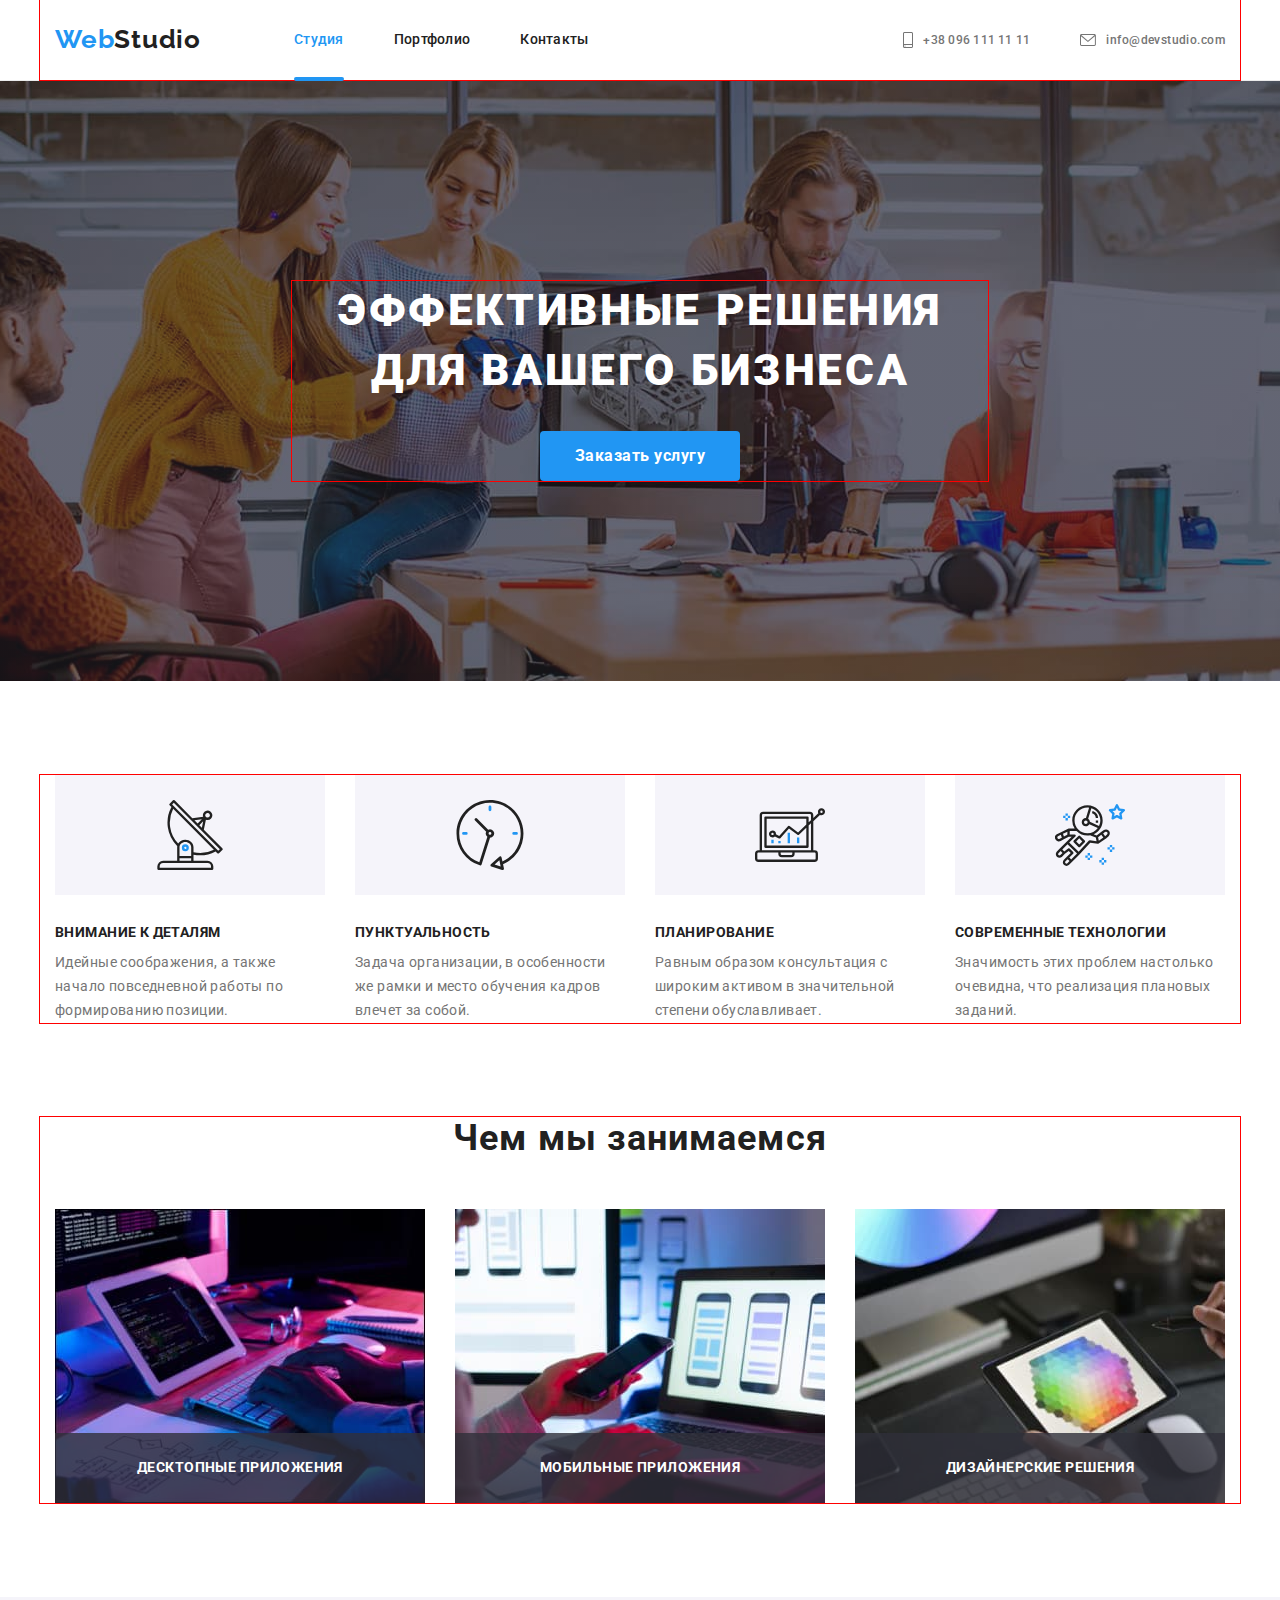
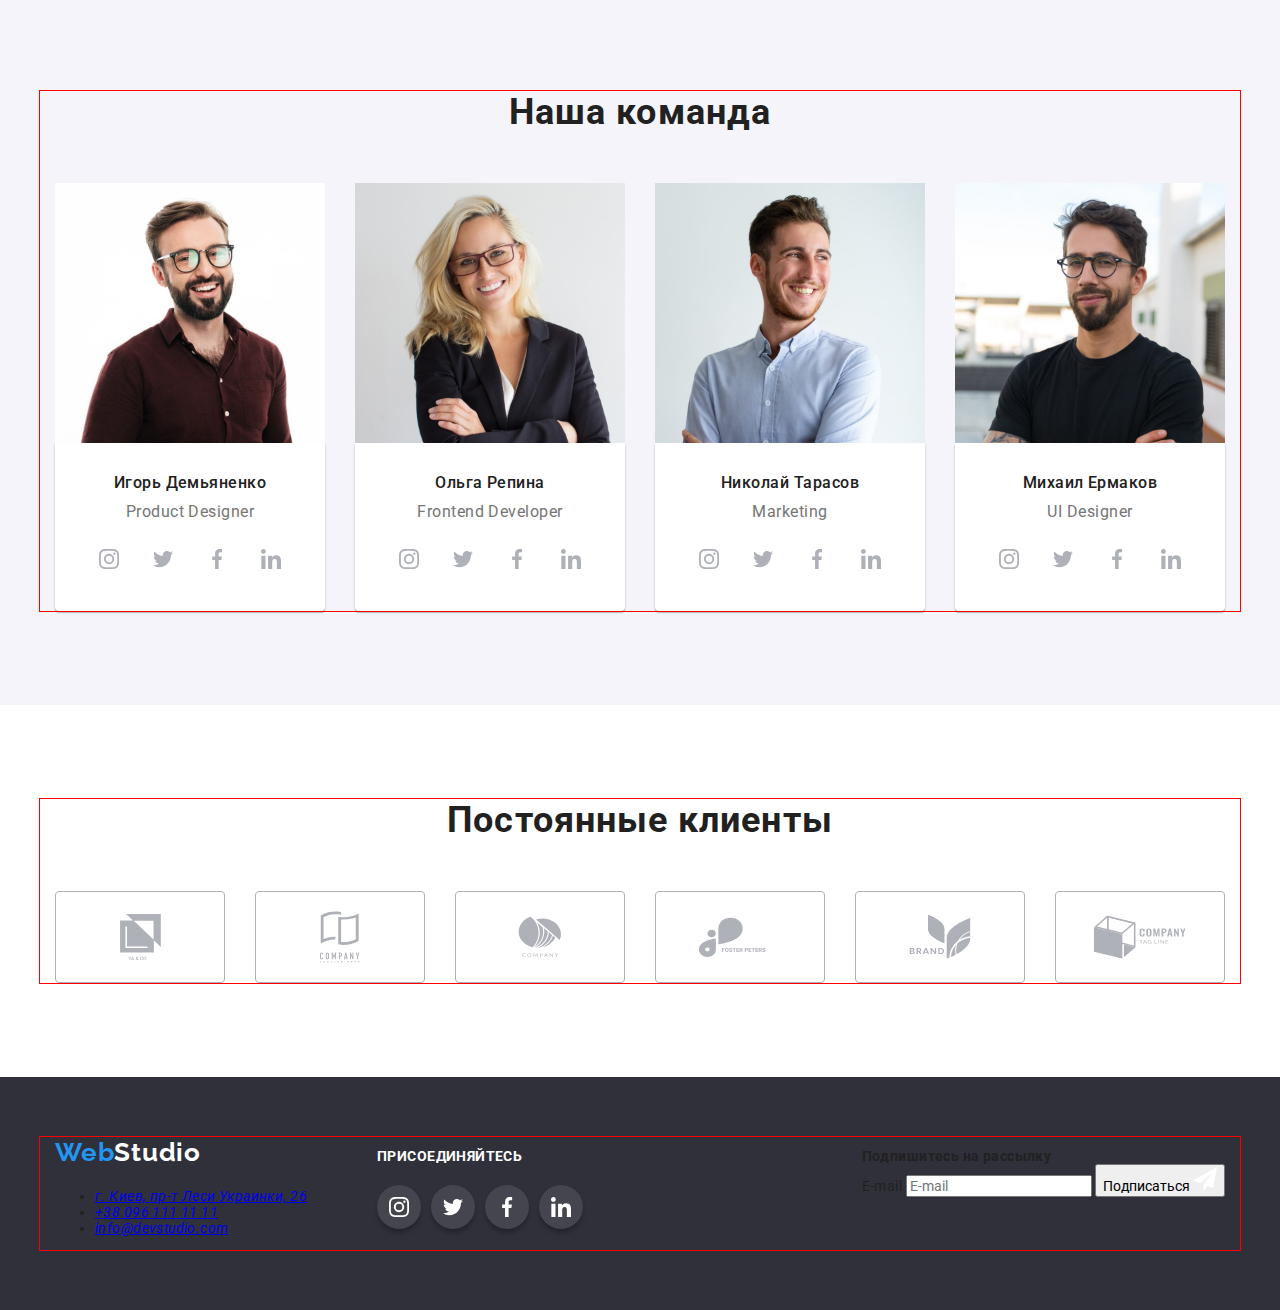
==== index.html @ de9d22cd "first page" ====
<!DOCTYPE html>
<html lang="ru">
	<head>
		<meta charset="UTF-8" />
		<meta http-equiv="X-UA-Compatible" content="IE=edge" />
		<meta name="viewport" content="width=device-width, initial-scale=1.0" />
		<title>Home Work №7</title>
		<link
			href="https://fonts.googleapis.com/css2?family=Raleway:wght@700&family=Roboto:wght@400;500;700;900&display=swap"
			rel="stylesheet"
		/>
		<link
			rel="stylesheet"
			href="https://cdnjs.cloudflare.com/ajax/libs/modern-normalize/1.0.0/modern-normalize.min.css"
		/>
		<link rel="stylesheet" href="./css/main.min.css" />
	</head>
	<body>
		<!-- Навигация, логотип -->
		<header class="header__border">
			<div class="header--flex conteiner">
				<a href="index.html" lang="en" class="logo logo--position-top">
					<span class="logo--blue">Web</span>Studio</a>
					
					<button type "button" class="mobile__button" data-menu-button aria-expanded="false" >
						<svg  width="24" height="16" aria-label="Переключатель меню">
							<use class="menu__icon--menu" href="./images/icons.svg#icon-menu24px"></use>
							<use class="menu__icon--vector" href="./images/icons.svg#Vector"></use>
						</svg>
					</button>
					<div class="menu__content" data-menu>
						
						<nav class="navigation">
							<ul class="navigation__list">
								<li class="navigation__item">
									<a href="index.html" class="navigation__link navigation__link--current">Студия</a>
								</li>
								<li class="navigation__item"><a href="portfolio.html" class="navigation__link">Портфолио</a></li>
								<li class="navigation__item"><a href="#" class="navigation__link">Контакты</a></li>
							</ul>
						</nav>
						<ul class="contacts__list">
							<li class="contacts__item">
								<a href="tel:+380961111111" class="contacts__link contacts__link--mobile">
									<svg class="contacts-icon" width="10" height="16">
										<use href="./images/icons.svg#icon-smartphone"></use>
									</svg>
									+38 096 111 11 11
								</a>
							</li>
							<li class="contacts__item">
								<a href="mailto:info@devstudio.com" class="contacts__link contacts__link--mail">
									<svg class="contacts-icon" width="16" height="12">
										<use href="./images/icons.svg#icon-envelope"></use>
									</svg>
									info@devstudio.com
								</a>
							</li>
						</ul>
						<ul class="social-mobile__list">
							<li class="social-mobile__item">
								<a
								class="social-mobile__link"
								href="https://www.instagram.com/"
								target="_blank"
								rel="noreferrer noopener">
								Instagram
							</a>
							</li>
							<li class="social-mobile__item">
								<a
								class="social-mobile__link"
								href="https://www.instagram.com/"
								target="_blank"
								rel="noreferrer noopener">
								Twitter
							</a>
							</li>
							<li class="social-mobile__item">
								<a
								class="social-mobile__link"
								href="https://www.instagram.com/"
								target="_blank"
								rel="noreferrer noopener">
								Facebook
							</a>
							</li>
							<li class="social-mobile__item">
								<a
								class="social-mobile__link"
								href="https://www.instagram.com/"
								target="_blank"
								rel="noreferrer noopener">
								LinkedIn
							</a>
							</li>
						</ul>
					</div>

			</div>
		</header>
		<!-- Главная страница-->
		<main>
			<!--Секция герой-->
			<section class="hero__section">
				<div class="hero__conteiner conteiner">
					<h1 class="hero__title">Эффективные решения для вашего бизнеса</h1>
					<button class="hero__button" data-modal-open type="button">Заказать услугу</button>
				</div>
			</section>
			<!--Наши преимущества-->
			<section class="benefits__section">
				<div class="conteiner">
					<h2 class="benefits-title">Наши преимущества</h2>
					<ul class="benefits__list">
						<li class="benefits__item">
							<div class="benefits__decoration-bloc">
								<svg width="70" height="70">
									<use href="./images/icons.svg#icon-antenna"></use>
								</svg>
							</div>
							<h3 class="benefits__title">Внимание к деталям</h3>
							<p class="benefits__description">
								Идейные соображения, а также начало повседневной работы по формированию позиции.
							</p>
						</li>
						<li class="benefits__item">
							<div class="benefits__decoration-bloc">
								<svg width="70" height="70">
									<use href="./images/icons.svg#clock"></use>
								</svg>
							</div>
							<h3 class="benefits__title">Пунктуальность</h3>
							<p class="benefits__description">
								Задача организации, в особенности же рамки и место обучения кадров влечет за собой.
							</p>
						</li>
						<li class="benefits__item">
							<div class="benefits__decoration-bloc">
								<svg width="70" height="70">
									<use href="./images/icons.svg#diagram"></use>
								</svg>
							</div>
							<h3 class="benefits__title">Планирование</h3>
							<p class="benefits__description">
								Равным образом консультация с широким активом в значительной степени обуславливает.
							</p>
						</li>
						<li class="benefits__item">
							<div class="benefits__decoration-bloc">
								<svg width="70" height="70">
									<use href="./images/icons.svg#icon-astronaut"></use>
								</svg>
							</div>
							<h3 class="benefits__title">Современные технологии</h3>
							<p class="benefits__description">
								Значимость этих проблем настолько очевидна, что реализация плановых заданий.
							</p>
						</li>
					</ul>
				</div>
			</section>
			<!-- Что мы делаем-->
			<section class="services__section">
				<div class="conteiner">
					<h2 class="services__title">Чем мы занимаемся</h2>
					<ul class="services__list">
						<li class="services__item">
							<div class="services__overlay">
								<img src="./images/img.jpg" alt="програмист работает на компьютере" width="370" height="294" />
								<p class="services__photo-description">Десктопные приложения</p>
							</div>
						</li>
						<li class="services__item">
							<div class="services__overlay">
								<img
									src="./images/box_2.jpg"
									alt="програмист работает на мобильном телефоне"
									width="370"
									height="294"
								/>
								<p class="services__photo-description">Мобильные приложения</p>
							</div>
						</li>
						<li class="services__item">
							<div class="services__overlay">
								<img src="./images/box_3.jpg" alt="програмист работает на планшете" width="370" height="294" />
								<p class="services__photo-description">Дизайнерские решения</p>
							</div>
						</li>
					</ul>
				</div>
			</section>
			<!-- Наша команда -->
			<section class="team__section">
				<div class="conteiner">
					<h2 class="team__title">Наша команда</h2>
					<ul class="team__list">
						<li class="team__item">
							<img class="team__image" src="./images/manager.jpg" alt="дизайнер" width="270" height="260" />
							<div class="team__border">
								<h3 class="team__name">Игорь Демьяненко</h3>
								<p lang="en" class="team__proffesion">Product Designer</p>
								<ul class="socialicons__list socialicons__list--direction">
									<li class="socialicons__item">
										<a
											class="socialicons__link socialicons__link--grey"
											href="https://www.instagram.com/"
											target="_blank"
											rel="noreferrer noopener"
										>
											<svg class="socialicons__image socialicons__image--white" width="20" height="20">
												<use href="./images/icons.svg#icon-instagram"></use>
											</svg>
										</a>
									</li>
									<li class="socialicons__item">
										<a
											class="socialicons__link socialicons__link--grey"
											href="https://twitter.com/"
											target="_blank"
											rel="noreferrer noopener"
										>
											<svg class="socialicons__image socialicons__image--white" width="20" height="20">
												<use href="./images/icons.svg#icon-twitter"></use>
											</svg>
										</a>
									</li>
									<li class="socialicons__item">
										<a
											class="socialicons__link socialicons__link--grey"
											href="https://www.facebook.com/"
											target="_blank"
											rel="noreferrer noopener"
										>
											<svg class="socialicons__image socialicons__image--white" width="20" height="20">
												<use href="./images/icons.svg#icon-facebook"></use>
											</svg>
										</a>
									</li>
									<li class="socialicons__item">
										<a
											class="socialicons__link socialicons__link--grey"
											href="https://ru.linkedin.com/"
											target="_blank"
											rel="noreferrer noopener"
										>
											<svg class="socialicons__image socialicons__image--white" width="20" height="20">
												<use href="./images/icons.svg#icon-linkedin"></use>
											</svg>
										</a>
									</li>
								</ul>
							</div>
						</li>
						<li class="team__item">
							<img class="team__image" src="./images/developer.jpg" alt="фронтенд разработчик" width="270" height="260" />
							<div class="team__border">
								<h3 class="team__name">Ольга Репина</h3>
								<p lang="en" class="team__proffesion">Frontend Developer</p>
								<ul class="socialicons__list socialicons__list--direction">
									<li class="socialicons__item">
										<a
											class="socialicons__link socialicons__link--grey"
											href="https://www.instagram.com/"
											target="_blank"
											rel="noreferrer noopener"
										>
											<svg class="socialicons__image socialicons__image--white" width="20" height="20">
												<use href="./images/icons.svg#icon-instagram"></use>
											</svg>
										</a>
									</li>
									<li class="socialicons__item">
										<a
											class="socialicons__link socialicons__link--grey"
											href="https://twitter.com/"
											target="_blank"
											rel="noreferrer noopener"
										>
											<svg class="socialicons__image socialicons__image--white" width="20" height="20">
												<use href="./images/icons.svg#icon-twitter"></use>
											</svg>
										</a>
									</li>
									<li class="socialicons__item">
										<a
											class="socialicons__link socialicons__link--grey"
											href="https://www.facebook.com/"
											target="_blank"
											rel="noreferrer noopener"
										>
											<svg class="socialicons__image socialicons__image--white" width="20" height="20">
												<use href="./images/icons.svg#icon-facebook"></use>
											</svg>
										</a>
									</li>
									<li class="socialicons__item">
										<a
											class="socialicons__link socialicons__link--grey"
											href="https://ru.linkedin.com/"
											target="_blank"
											rel="noreferrer noopener"
										>
											<svg class="socialicons__image socialicons__image--white" width="20" height="20">
												<use href="./images/icons.svg#icon-linkedin"></use>
											</svg>
										</a>
									</li>
								</ul>
							</div>
						</li>
						<li class="team__item">
							<img class="team__image" src="./images/marketing.jpg" alt="маркетолог" width="270" height="260" />
							<div class="team__border">
								<h3 class="team__name">Николай Тарасов</h3>
								<p lang="en" class="team__proffesion">Marketing</p>
								<ul class="socialicons__list socialicons__list--direction">
									<li class="socialicons__item">
										<a
											class="socialicons__link socialicons__link--grey"
											href="https://www.instagram.com/"
											target="_blank"
											rel="noreferrer noopener"
										>
											<svg class="socialicons__image socialicons__image--white" width="20" height="20">
												<use href="./images/icons.svg#icon-instagram"></use>
											</svg>
										</a>
									</li>
									<li class="socialicons__item">
										<a
											class="socialicons__link socialicons__link--grey"
											href="https://twitter.com/"
											target="_blank"
											rel="noreferrer noopener"
										>
											<svg class="socialicons__image socialicons__image--white" width="20" height="20">
												<use href="./images/icons.svg#icon-twitter"></use>
											</svg>
										</a>
									</li>
									<li class="socialicons__item">
										<a
											class="socialicons__link socialicons__link--grey"
											href="https://www.facebook.com/"
											target="_blank"
											rel="noreferrer noopener"
										>
											<svg class="socialicons__image socialicons__image--white" width="20" height="20">
												<use href="./images/icons.svg#icon-facebook"></use>
											</svg>
										</a>
									</li>
									<li class="socialicons__item">
										<a
											class="socialicons__link socialicons__link--grey"
											href="https://ru.linkedin.com/"
											target="_blank"
											rel="noreferrer noopener"
										>
											<svg class="socialicons__image socialicons__image--white" width="20" height="20">
												<use href="./images/icons.svg#icon-linkedin"></use>
											</svg>
										</a>
									</li>
								</ul>
							</div>
						</li>
						<li class="team__item">
							<img class="team__image" src="./images/designer.jpg" alt="дизайнер" width="270" height="260" />
							<div class="team__border">
								<h3 class="team__name">Михаил Ермаков</h3>
								<p lang="en" class="team__proffesion">UI Designer</p>
								<ul class="socialicons__list socialicons__list--direction">
									<li class="socialicons__item">
										<a
											class="socialicons__link socialicons__link--grey"
											href="https://www.instagram.com/"
											target="_blank"
											rel="noreferrer noopener"
										>
											<svg class="socialicons__image socialicons__image--white" width="20" height="20">
												<use href="./images/icons.svg#icon-instagram"></use>
											</svg>
										</a>
									</li>
									<li class="socialicons__item">
										<a
											class="socialicons__link socialicons__link--grey"
											href="https://twitter.com/"
											target="_blank"
											rel="noreferrer noopener"
										>
											<svg class="socialicons__image socialicons__image--white" width="20" height="20">
												<use href="./images/icons.svg#icon-twitter"></use>
											</svg>
										</a>
									</li>
									<li class="socialicons__item">
										<a
											class="socialicons__link socialicons__link--grey"
											href="https://www.facebook.com/"
											target="_blank"
											rel="noreferrer noopener"
										>
											<svg class="socialicons__image socialicons__image--white" width="20" height="20">
												<use href="./images/icons.svg#icon-facebook"></use>
											</svg>
										</a>
									</li>
									<li class="socialicons__item">
										<a
											class="socialicons__link socialicons__link--grey"
											href="https://ru.linkedin.com/"
											target="_blank"
											rel="noreferrer noopener"
										>
											<svg class="socialicons__image socialicons__image--white" width="20" height="20">
												<use href="./images/icons.svg#icon-linkedin"></use>
											</svg>
										</a>
									</li>
								</ul>
							</div>
						</li>
					</ul>
				</div>
			</section>
			<!-- Наши клиенты -->
			<section class="clients__section">
				<div class="conteiner">
					<h2 class="clients__title">Постоянные клиенты</h2>
					<ul class="clients__list">
						<li class="clients__item">
							<a class="clients__link" href="https://vega.ua/" target="_blank" rel="noreferrer noopener">
								<svg class="clients__image" width="41" height="46.7">
									<use href="./images/icons.svg#icon-tagline"></use>
								</svg>
							</a>
						</li>
						<li class="clients__item">
							<a class="clients__link" href="https://vega.ua/" target="_blank" rel="noreferrer noopener">
								<svg class="clients__image" width="40" height="52">
									<use href="./images/icons.svg#icon-yaco"></use>
								</svg>
							</a>
						</li>
						<li class="clients__item">
							<a class="clients__link" href="https://vega.ua/" target="_blank" rel="noreferrer noopener">
								<svg class="clients__image" width="43.46" height="41.18">
									<use href="./images/icons.svg#icon-company"></use>
								</svg>
							</a>
						</li>
						<li class="clients__item">
							<a class="clients__link" href="https://vega.ua/" target="_blank" rel="noreferrer noopener">
								<svg class="clients__image" width="84.44" height="40.62">
									<use href="./images/icons.svg#icon-foster"></use>
								</svg>
							</a>
						</li>
						<li class="clients__item">
							<a class="clients__link" href="https://vega.ua/" target="_blank" rel="noreferrer noopener">
								<svg class="clients__image" width="62.54" height="45.43">
									<use href="./images/icons.svg#icon-brand"></use>
								</svg>
							</a>
						</li>
						<li class="clients__item">
							<a class="clients__link" href="https://vega.ua/" target="_blank" rel="noreferrer noopener">
								<svg class="clients__image" width="93.79" height="43.93">
									<use href="./images/icons.svg#icon-companyteg"></use>
								</svg>
							</a>
						</li>
					</ul>
				</div>
			</section>
		</main>
		<!-- Адрес, контакты -->
		<footer class="footer">
			<div class="footer--flex conteiner">
				<div class="footer__firstblock">
					<a href="index.html" lang="en" class="logo logo--position-bottom">
						<span class="logo--blue">Web</span>Studio</a>
					<address>
						<ul class="address__list">
							<li class="address__item">
								<a
									href="https://www.google.com.ua/maps/place/%D0%B1%D1%83%D0%BB.+%D0%9B%D0%B5%D1%81%D0%B8+%D0%A3%D0%BA%D1%80%D0%B0%D0%B8%D0%BD%D0%BA%D0%B8,+26,+%D0%9A%D0%B8%D0%B5%D0%B2,+02000/@50.4265807,30.5361971,17z/data=!3m1!4b1!4m5!3m4!1s0x40d4cf0e033ecbe9:0x57a4dffefec77da0!8m2!3d50.4265807!4d30.5383858?hl=ru"
									target="_blank"
									rel="noreferrer noopener"
									class="address__link"
								>
									г. Киев, пр-т Леси Украинки, 26
								</a>
							</li>
							<li class="address__item">
								<a href="tel:+380961111111" class="address__link address__link--grey">+38 096 111 11 11</a>
							</li>
							<li class="address__item">
								<a href="mailto:info@devstudio.com" class="address__link address__link--grey">info@devstudio.com</a>
							</li>
						</ul>
					</address>
				</div>
				<div class="footer__social-block">
					<b class="footer__social-bl-title">присоединяйтесь</b>
					<ul class="socialicons__list">
						<li class="socialicons__item">
							<a class="socialicons__link" href="https://www.instagram.com/" target="_blank" rel="noreferrer noopener">
								<svg class="socialicons__image" width="20" height="20">
									<use href="./images/icons.svg#icon-instagram"></use>
								</svg>
							</a>
						</li>
						<li class="socialicons__item">
							<a class="socialicons__link" href="https://twitter.com/" target="_blank" rel="noreferrer noopener">
								<svg class="socialicons__image" width="20" height="20">
									<use href="./images/icons.svg#icon-twitter"></use>
								</svg>
							</a>
						</li>
						<li class="socialicons__item">
							<a class="socialicons__link" href="https://www.facebook.com/" target="_blank" rel="noreferrer noopener">
								<svg class="socialicons__image" width="20" height="20">
									<use href="./images/icons.svg#icon-facebook"></use>
								</svg>
							</a>
						</li>
						<li class="socialicons__item">
							<a class="socialicons__link" href="https://ru.linkedin.com/" target="_blank" rel="noreferrer noopener">
								<svg class="socialicons__image" width="20" height="20">
									<use href="./images/icons.svg#icon-linkedin"></use>
								</svg>
							</a>
						</li>
					</ul>
				</div>
				<div class="subscribe-block">
					<b class="subscribe-block__title">Подпишитесь на рассылку</b>
					<form class="subscribe-block__form">
						<label class="subscribe-block__label" for="e-mail">E-mail</label>
						<input type="email" name="e-mail" id="e-mail" placeholder="E-mail" />
						<button class="subscribe-block__button" type="submit">
							Подписаться
							<svg class="subscribe-block__button-image" width="24" height="24">
								<use href="./images/icons.svg#icon-icon-send"></use>
							</svg>
						</button>
					</form>
				</div>
			</div>
		</footer>
		<!-- Moдальное окно -->
		<!-- <div class="backdrop is-hidden" data-modal>
			<div class="modal">
				<button data-modal-close class="modal__button" type="button">
					<svg class="modal__svg" width="11" height="11">
						<use href="./images/icons.svg#Vector"></use>
					</svg>
				</button>
				<b class="modal__title">Оставьте свои данные, мы вам перезвоним</b>
				<form action="subscribe" class="form">
					<ul class="form__list">
						<li class="form__item">
							<label class="form__label" for="name">Имя</label>
							<div class="form__thumb">
								<input type="text" name="name" id="name" />
								<span class="form__svg">
									<svg width="18" height="18">
										<use href="./images/icons.svg#icon-person-form"></use>
									</svg>
								</span>
							</div>
						</li>
						<li class="form__item">
							<label class="form__label" for="tel">Телефон</label>
							<div class="form__thumb">
								<input type="tel" name="tel" id="tel" />
								<span class="form__svg">
									<svg width="18" height="18">
										<use href="./images/icons.svg#icon-phone-form"></use>
									</svg>
								</span>
							</div>
						</li>
						<li class="form__item">
							<label class="form__label" for="email">Почта</label>

							<div class="form__thumb">
								<input type="email" name="email" id="email" />
								<span class="form__svg">
									<svg width="18" height="18">
										<use href="./images/icons.svg#icon-email-form"></use>
									</svg>
								</span>
							</div>
						</li>
						<li class="form__item">
							<label class="form__label" for="comment">Комментарий</label>
							<textarea name="comment" id="comment" rows="10" placeholder="Введите текст"></textarea>
						</li>
						<li class="form__item">
							<label class="checkbox__label">
								<input class="checkbox__input checkbox--hidden" type="checkbox" name="policy" />
								<span class="checkbox__decoration">
									<svg width="16" height="15">
										<use href="./images/icons.svg#icon-icon-check"></use>
									</svg>
								</span>
								<span class="checkbox-policy">
									Соглашаюсь с рассылкой и принимаю
									<a class="link-policy" href="#">Условия договора</a>
								</span>
							</label>
						</li>
					</ul>
					<button class="button__send-form" type="submit">Отправить</button>
				</form>
			</div>
		</div> -->
		<script src="./js/modal.js"></script>
		<script src="./js/menu.js"></script>
	</body>
</html>
---- css/main.min.css ----
body{background-color:#fff;color:#212121;font-family:"Roboto", sans-serif;font-size:14px;letter-spacing:0.03em}img{display:block;max-width:100%;height:auto}h1,h2,h3,h4,h5,h6,p{margin:0}.socialicons__list,.navigation__list,.contacts__list,.social-mobile__list,.benefits__list,.services__list,.team__list,.clients__list{list-style:none;margin:0;padding:0}.benefits-title{position:absolute;white-space:nowrap;width:1px;height:1px;overflow:hidden;border:0;padding:0;clip:rect(0 0 0 0);-webkit-clip-path:inset(50%);clip-path:inset(50%);margin:-1px}.container,.header--flex,.hero__conteiner,.conteiner{padding-left:15px;padding-right:15px;margin:0 auto;width:100%;outline:solid 1px red}@media screen and (min-width: 480px){.container,.header--flex,.hero__conteiner,.conteiner{width:480px}}@media screen and (min-width: 768px){.container,.header--flex,.hero__conteiner,.conteiner{width:768px}}@media screen and (min-width: 1200px){.container,.header--flex,.hero__conteiner,.conteiner{width:1200px}}.hero__button{background-color:#2196f3;color:#fff;font-weight:700;font-size:16px;line-height:1.88;letter-spacing:0.03em;-webkit-transition:color 250ms cubic-bezier(0.4, 0, 0.2, 1),background-color 250ms cubic-bezier(0.4, 0, 0.2, 1);transition:color 250ms cubic-bezier(0.4, 0, 0.2, 1),background-color 250ms cubic-bezier(0.4, 0, 0.2, 1);min-width:200px;border-radius:4px;border:none;cursor:pointer;padding:10px 32px}.hero__button:hover,.hero__button:focus{color:#fff;background-color:#188ce8}.section,.benefits__section,.services__section,.team__section,.clients__section{padding-top:60px;padding-bottom:60px}@media screen and (min-width: 1200px){.section,.benefits__section,.services__section,.team__section,.clients__section{padding-top:94px;padding-bottom:94px}}.socialicons__list{display:-webkit-box;display:-ms-flexbox;display:flex;-webkit-box-pack:start;-ms-flex-pack:start;justify-content:flex-start;-webkit-box-align:center;-ms-flex-align:center;align-items:center}.socialicons__list--direction{display:-webkit-box;display:-ms-flexbox;display:flex;-webkit-box-pack:center;-ms-flex-pack:center;justify-content:center;-webkit-box-align:center;-ms-flex-align:center;align-items:center}.socialicons__item:not(:last-child){margin-right:10px}.socialicons__link{display:-webkit-box;display:-ms-flexbox;display:flex;-webkit-box-pack:center;-ms-flex-pack:center;justify-content:center;-webkit-box-align:center;-ms-flex-align:center;align-items:center;-webkit-transition:background-color 250ms cubic-bezier(0.4, 0, 0.2, 1);transition:background-color 250ms cubic-bezier(0.4, 0, 0.2, 1);width:44px;height:44px;background-color:rgba(255,255,255,0.1);border-radius:50px;-webkit-box-shadow:0px 4px 4px 0px rgba(0,0,0,0.25);box-shadow:0px 4px 4px 0px rgba(0,0,0,0.25)}.socialicons__link:hover,.socialicons__link:focus{background-color:#2196f3}.socialicons__link--grey{border:none;-webkit-box-shadow:none;box-shadow:none;color:#afb1b8;-webkit-transition:color 250ms cubic-bezier(0.4, 0, 0.2, 1),background-color 250ms cubic-bezier(0.4, 0, 0.2, 1);transition:color 250ms cubic-bezier(0.4, 0, 0.2, 1),background-color 250ms cubic-bezier(0.4, 0, 0.2, 1)}.socialicons__link--grey:hover,.socialicons__link--grey:focus{color:#fff}.socialicons__image{fill:#fff}.socialicons__image--white{fill:currentColor}.img,.team__image{display:block;max-width:100%;height:auto}.header__border{border-bottom:1px solid #ececec}.header--flex{display:-webkit-box;display:-ms-flexbox;display:flex;-webkit-box-align:center;-ms-flex-align:center;align-items:center}.logo{font-weight:700;font-size:24px;line-height:1.17;letter-spacing:.03em;font-family:"Raleway", sans-serif;text-decoration:none;color:#212121;-webkit-transition:color 250ms cubic-bezier(0.4, 0, 0.2, 1);transition:color 250ms cubic-bezier(0.4, 0, 0.2, 1)}.logo:hover,.logo:focus{color:#2196f3}@media screen and (min-width: 768px){.logo{display:block}}@media screen and (min-width: 1200px){.logo{font-size:26px;line-height:1.19}}.logo--position-top{padding-top:16px;padding-bottom:16px}@media screen and (min-width: 768px){.logo--position-top{margin-right:88px;padding-top:26px;padding-bottom:26px}}@media screen and (min-width: 1200px){.logo--position-top{margin-right:93px;padding-top:24px;padding-bottom:25px}}.logo--position-bottom{margin-bottom:20px;color:#fff}.logo--blue{color:#2196f3}.navigation{margin-bottom:64px}@media screen and (min-width: 768px){.navigation{margin:0}}@media screen and (min-width: 768px){.navigation__list{display:-webkit-box;display:-ms-flexbox;display:flex;-webkit-box-pack:center;-ms-flex-pack:center;justify-content:center;-webkit-box-align:center;-ms-flex-align:center;align-items:center}}.navigation__item:not(:last-child){margin-bottom:32px}@media screen and (min-width: 768px){.navigation__item:not(:last-child){margin-bottom:0;margin-right:50px}}.navigation__link{font-weight:500;font-size:40px;line-height:1.18;letter-spacing:.02em;text-decoration:none;color:#212121;-webkit-transition:color 250ms cubic-bezier(0.4, 0, 0.2, 1);transition:color 250ms cubic-bezier(0.4, 0, 0.2, 1)}@media screen and (min-width: 768px){.navigation__link{padding-top:32px;padding-bottom:32px;display:block;font-size:14px;line-height:1.14}}.navigation__link:hover,.navigation__link:focus{color:#2196f3}.navigation__link--current{color:#2196f3}@media screen and (min-width: 768px){.navigation__link--current{position:relative}}@media screen and (min-width: 768px){.navigation__link--current::after{position:absolute;left:0;bottom:-1px;content:"";width:100%;height:4px;background-color:#2196f3;border-radius:2px}}.contacts__list{margin-bottom:64px;-webkit-transition:color 250ms cubic-bezier(0.4, 0, 0.2, 1);transition:color 250ms cubic-bezier(0.4, 0, 0.2, 1)}@media screen and (min-width: 768px){.contacts__list{margin-bottom:0;margin-left:auto;padding-top:21px}}@media screen and (min-width: 1200px){.contacts__list{display:-webkit-box;display:-ms-flexbox;display:flex;-webkit-box-align:center;-ms-flex-align:center;align-items:center;padding-top:0}}.contacts__item:not(:last-child){margin-bottom:32px}@media screen and (min-width: 768px){.contacts__item:not(:last-child){margin-bottom:10px}}@media screen and (min-width: 1200px){.contacts__item:not(:last-child){margin-bottom:0;margin-right:50px}}.contacts__link{text-decoration:none;-webkit-transition:color 250ms cubic-bezier(0.4, 0, 0.2, 1);transition:color 250ms cubic-bezier(0.4, 0, 0.2, 1)}.contacts__link:hover,.contacts__link:focus{color:#2196f3}.contacts__link--mobile{margin-bottom:32px;font-weight:500;font-size:34px;line-height:1.18;letter-spacing:.02em;color:#2196f3}.contacts__link--mail{font-size:24px;line-height:1.17;color:#757575}@media screen and (min-width: 768px){.contacts__link{margin:0;display:-webkit-box;display:-ms-flexbox;display:flex;-webkit-box-align:center;-ms-flex-align:center;align-items:center;font-weight:500;font-size:12px;line-height:1.17;color:#757575}}@media screen and (min-width: 1200px){.contacts__link{padding-top:32px;padding-bottom:32px}}.contacts-icon{display:none}@media screen and (min-width: 768px){.contacts-icon{display:block;margin-right:8px;fill:currentColor}.contacts-icon:hover,.contacts-icon:focus{color:#2196f3}}@media screen and (min-width: 768px) and (min-width: 1200px){.contacts-icon{margin-right:10px}}.hero__section{padding-top:118px;padding-bottom:118px;margin-left:auto;margin-right:auto;text-align:center;background-color:#2f303a;max-width:1600px;background-image:-webkit-gradient(linear, left top, right top, from(rgba(47,48,58,0.4)), to(rgba(47,48,58,0.4))),url(../images/sectionphoto.jpg);background-image:linear-gradient(to right, rgba(47,48,58,0.4), rgba(47,48,58,0.4)),url(../images/sectionphoto.jpg);background-repeat:no-repeat;background-position:center;background-size:cover}@media screen and (min-device-pixel-ratio: 2), (-webkit-min-device-pixel-ratio: 2), (min-resolution: 192dpi), (min-resolution: 2dppx){.hero__section{background-image:-webkit-gradient(linear, left top, right top, from(rgba(47,48,58,0.4)), to(rgba(47,48,58,0.4))),url(../images/sectionphoto.jpg);background-image:linear-gradient(to right, rgba(47,48,58,0.4), rgba(47,48,58,0.4)),url(../images/sectionphoto.jpg)}}@media screen and (min-device-pixel-ratio: 3), (-webkit-min-device-pixel-ratio: 3), (min-resolution: 288dpi), (min-resolution: 3dppx){.hero__section{background-image:-webkit-gradient(linear, left top, right top, from(rgba(47,48,58,0.4)), to(rgba(47,48,58,0.4))),url(../images/sectionphoto.jpg);background-image:linear-gradient(to right, rgba(47,48,58,0.4), rgba(47,48,58,0.4)),url(../images/sectionphoto.jpg)}}@media screen and (min-width: 481px) and (max-width: 768.98px){.hero__section{background-image:-webkit-gradient(linear, left top, right top, from(rgba(47,48,58,0.4)), to(rgba(47,48,58,0.4))),url(../images/sectionphoto.jpg);background-image:linear-gradient(to right, rgba(47,48,58,0.4), rgba(47,48,58,0.4)),url(../images/sectionphoto.jpg)}}@media screen and (min-width: 481px) and (max-width: 768.98px) and (min-device-pixel-ratio: 2), screen and (min-width: 481px) and (max-width: 768.98px) and (-webkit-min-device-pixel-ratio: 2), screen and (min-width: 481px) and (max-width: 768.98px) and (min-resolution: 192dpi), screen and (min-width: 481px) and (max-width: 768.98px) and (min-resolution: 2dppx){.hero__section{background-image:-webkit-gradient(linear, left top, right top, from(rgba(47,48,58,0.4)), to(rgba(47,48,58,0.4))),url(../images/sectionphoto.jpg);background-image:linear-gradient(to right, rgba(47,48,58,0.4), rgba(47,48,58,0.4)),url(../images/sectionphoto.jpg)}}@media screen and (min-width: 481px) and (max-width: 768.98px) and (min-device-pixel-ratio: 3), screen and (min-width: 481px) and (max-width: 768.98px) and (-webkit-min-device-pixel-ratio: 3), screen and (min-width: 481px) and (max-width: 768.98px) and (min-resolution: 288dpi), screen and (min-width: 481px) and (max-width: 768.98px) and (min-resolution: 3dppx){.hero__section{background-image:-webkit-gradient(linear, left top, right top, from(rgba(47,48,58,0.4)), to(rgba(47,48,58,0.4))),url(../images/sectionphoto.jpg);background-image:linear-gradient(to right, rgba(47,48,58,0.4), rgba(47,48,58,0.4)),url(../images/sectionphoto.jpg)}}@media screen and (min-width: 769px){.hero__section{background-image:-webkit-gradient(linear, left top, right top, from(rgba(47,48,58,0.4)), to(rgba(47,48,58,0.4))),url(../images/sectionphoto.jpg);background-image:linear-gradient(to right, rgba(47,48,58,0.4), rgba(47,48,58,0.4)),url(../images/sectionphoto.jpg)}}@media screen and (min-width: 769px) and (min-device-pixel-ratio: 2), screen and (min-width: 769px) and (-webkit-min-device-pixel-ratio: 2), screen and (min-width: 769px) and (min-resolution: 192dpi), screen and (min-width: 769px) and (min-resolution: 2dppx){.hero__section{background-image:-webkit-gradient(linear, left top, right top, from(rgba(47,48,58,0.4)), to(rgba(47,48,58,0.4))),url(../images/sectionphoto.jpg);background-image:linear-gradient(to right, rgba(47,48,58,0.4), rgba(47,48,58,0.4)),url(../images/sectionphoto.jpg)}}@media screen and (min-width: 769px) and (min-device-pixel-ratio: 3), screen and (min-width: 769px) and (-webkit-min-device-pixel-ratio: 3), screen and (min-width: 769px) and (min-resolution: 288dpi), screen and (min-width: 769px) and (min-resolution: 3dppx){.hero__section{background-image:-webkit-gradient(linear, left top, right top, from(rgba(47,48,58,0.4)), to(rgba(47,48,58,0.4))),url(../images/sectionphoto.jpg);background-image:linear-gradient(to right, rgba(47,48,58,0.4), rgba(47,48,58,0.4)),url(../images/sectionphoto.jpg)}}@media screen and (min-width: 1200px){.hero__section{padding-top:200px;padding-bottom:200px}}@media screen and (max-width: 1199px){.hero__conteiner{width:410px}}@media screen and (min-width: 1200px){.hero__conteiner{width:696px}}.hero__title{font-weight:900;font-size:26px;line-height:1.62;letter-spacing:.06em;text-transform:uppercase;margin-bottom:30px;color:#fff}@media screen and (min-width: 1200px){.hero__title{font-size:44px;line-height:1.36}}.mobile__button{position:relative;z-index:10;width:40px;height:40px;margin:0;margin-left:auto;padding:0;color:#188ce8;background-color:transparent;border:none}.mobile__button:hover,.mobile__button:focus{fill:currentColor}@media screen and (min-width: 768px){.mobile__button{display:none}}.mobile__button .menu__icon--vector{display:none}.mobile__button.is-open .menu__icon--vector{display:block}.mobile__button.is-open .menu__icon--menu{display:none}@media screen and (max-width: 767px){.menu__content{display:none;position:fixed;top:0;left:0;width:100%;padding:48px 40px;background-color:#fff;overflow-y:scroll}.menu__content.is-open{display:block}}@media screen and (min-width: 768px){.mobile__button{display:none}.menu__content{display:-webkit-box;display:-ms-flexbox;display:flex;width:100%}}.social-mobile__list{display:-webkit-box;display:-ms-flexbox;display:flex;-webkit-box-align:baseline;-ms-flex-align:baseline;align-items:baseline;-ms-flex-wrap:wrap;flex-wrap:wrap}@media screen and (min-width: 768px){.social-mobile__list{display:none}}.social-mobile__item:not(:last-child)::after{content:"";display:inline-block;width:0px;height:22px;margin:0 10px;border:1px solid rgba(33,33,33,0.2)}.social-mobile__link{font-weight:500;font-size:18px;line-height:1.22;letter-spacing:.02em;text-decoration:none;color:#2196f3}.benefits__list{display:-webkit-box;display:-ms-flexbox;display:flex;-webkit-box-pack:center;-ms-flex-pack:center;justify-content:center;-webkit-box-align:center;-ms-flex-align:center;align-items:center;-ms-flex-wrap:wrap;flex-wrap:wrap;gap:30px}@media screen and (min-width: 768px){.benefits__item{width:270px}}@media screen and (min-width: 1200px){.benefits__item{width:354px}}@media screen and (min-width: 1200px){.benefits__item{width:270px}}.benefits__decoration-bloc{display:-webkit-box;display:-ms-flexbox;display:flex;-webkit-box-pack:center;-ms-flex-pack:center;justify-content:center;-webkit-box-align:center;-ms-flex-align:center;align-items:center;-ms-flex-wrap:wrap;flex-wrap:wrap;margin-bottom:30px;height:120px;background-color:#f5f4fa}.benefits__title{font-weight:700;font-size:14px;line-height:1.14;letter-spacing:.03em;text-transform:uppercase;text-align:center;margin-bottom:10px}@media screen and (min-width: 768px){.benefits__title{text-align:start}}.benefits__description{color:#757575;font-weight:400;font-size:14px;line-height:1.71;letter-spacing:.03em}.services__section{display:none}@media screen and (min-width: 1200px){.services__section{display:block;padding-top:0}}.services__title{text-align:center;margin-bottom:50px;font-weight:700;font-size:36px;line-height:1.17;letter-spacing:.03em}.services__list{display:-webkit-box;display:-ms-flexbox;display:flex;-webkit-box-pack:center;-ms-flex-pack:center;justify-content:center;-webkit-box-align:center;-ms-flex-align:center;align-items:center;-ms-flex-wrap:wrap;flex-wrap:wrap;gap:30px}.services__overlay{position:relative}.services__photo-description{position:absolute;left:0;bottom:0;width:100%;height:70px;display:-webkit-box;display:-ms-flexbox;display:flex;-webkit-box-pack:center;-ms-flex-pack:center;justify-content:center;-webkit-box-align:center;-ms-flex-align:center;align-items:center;font-weight:700;line-height:1.17;color:#fff;text-transform:uppercase;background-color:#2f303acc}.team__section{background-color:#f5f4fa}.team__title{margin-bottom:30px;font-weight:700;font-size:28px;line-height:1.18;letter-spacing:.03em;text-align:center}@media screen and (min-width: 1200px){.team__title{font-size:36px;line-height:1.17;margin-bottom:50px}}.team__list{display:-webkit-box;display:-ms-flexbox;display:flex;-webkit-box-pack:center;-ms-flex-pack:center;justify-content:center;-webkit-box-align:center;-ms-flex-align:center;align-items:center;-ms-flex-wrap:wrap;flex-wrap:wrap;gap:30px}.team__item{text-align:center;background-color:#fff}@media screen and (max-width: 767px){.team__image{width:450px}}@media screen and (max-width: 1199px){.team__image{width:354px}}.team__border{padding-top:30px;padding-bottom:30px;border-radius:0px 0px 4px 4px;-webkit-box-shadow:0px 2px 1px 0px rgba(0,0,0,0.2),0px 1px 1px 0px rgba(0,0,0,0.14),0px 1px 3px 0px rgba(0,0,0,0.12);box-shadow:0px 2px 1px 0px rgba(0,0,0,0.2),0px 1px 1px 0px rgba(0,0,0,0.14),0px 1px 3px 0px rgba(0,0,0,0.12)}.team__name{font-weight:500;font-size:16px;line-height:1.19;letter-spacing:.03em;margin-bottom:10px}.team__proffesion{font-weight:400;font-size:16px;line-height:1.19;letter-spacing:.03em;color:#757575;margin-bottom:16px}.clients__title{margin-bottom:30px;font-weight:700;font-size:28px;line-height:1.18;letter-spacing:.03em;text-align:center}@media screen and (min-width: 1200px){.clients__title{margin-bottom:50px;font-size:36px;line-height:1.17}}.clients__list{display:-webkit-box;display:-ms-flexbox;display:flex;-webkit-box-pack:center;-ms-flex-pack:center;justify-content:center;-webkit-box-align:center;-ms-flex-align:center;align-items:center;-ms-flex-wrap:wrap;flex-wrap:wrap;gap:30px}.clients__link{display:-webkit-box;display:-ms-flexbox;display:flex;-webkit-box-pack:center;-ms-flex-pack:center;justify-content:center;-webkit-box-align:center;-ms-flex-align:center;align-items:center;-webkit-transition:color 250ms cubic-bezier(0.4, 0, 0.2, 1),border 250ms cubic-bezier(0.4, 0, 0.2, 1);transition:color 250ms cubic-bezier(0.4, 0, 0.2, 1),border 250ms cubic-bezier(0.4, 0, 0.2, 1);color:#afb1b8;border:solid 1px #afb1b8;border-radius:4px}@media screen and (max-width: 767px){.clients__link{width:210px;height:92px}}@media screen and (max-width: 1199px){.clients__link{width:226px;height:92px}}@media screen and (min-width: 1200px){.clients__link{width:170px;height:92px}}.clients__link:hover,.clients__link:focus{border:solid 1px #2196f3;color:#2196f3}.clients__image{fill:currentColor}.footer{background-color:#2f303a;padding-top:60px;padding-bottom:60px}.footer--flex{display:-webkit-box;display:-ms-flexbox;display:flex;-webkit-box-pack:start;-ms-flex-pack:start;justify-content:flex-start;-webkit-box-align:baseline;-ms-flex-align:baseline;align-items:baseline}.footer__firstblock{margin-right:70px}.footer__social-block{margin-right:auto}.footer__social-bl-title{display:block;text-transform:uppercase;font-size:14px;font-weight:700;color:#fff;line-height:1.14;margin-bottom:20px;letter-spacing:0.03em}
/*# sourceMappingURL=main.min.css.map */
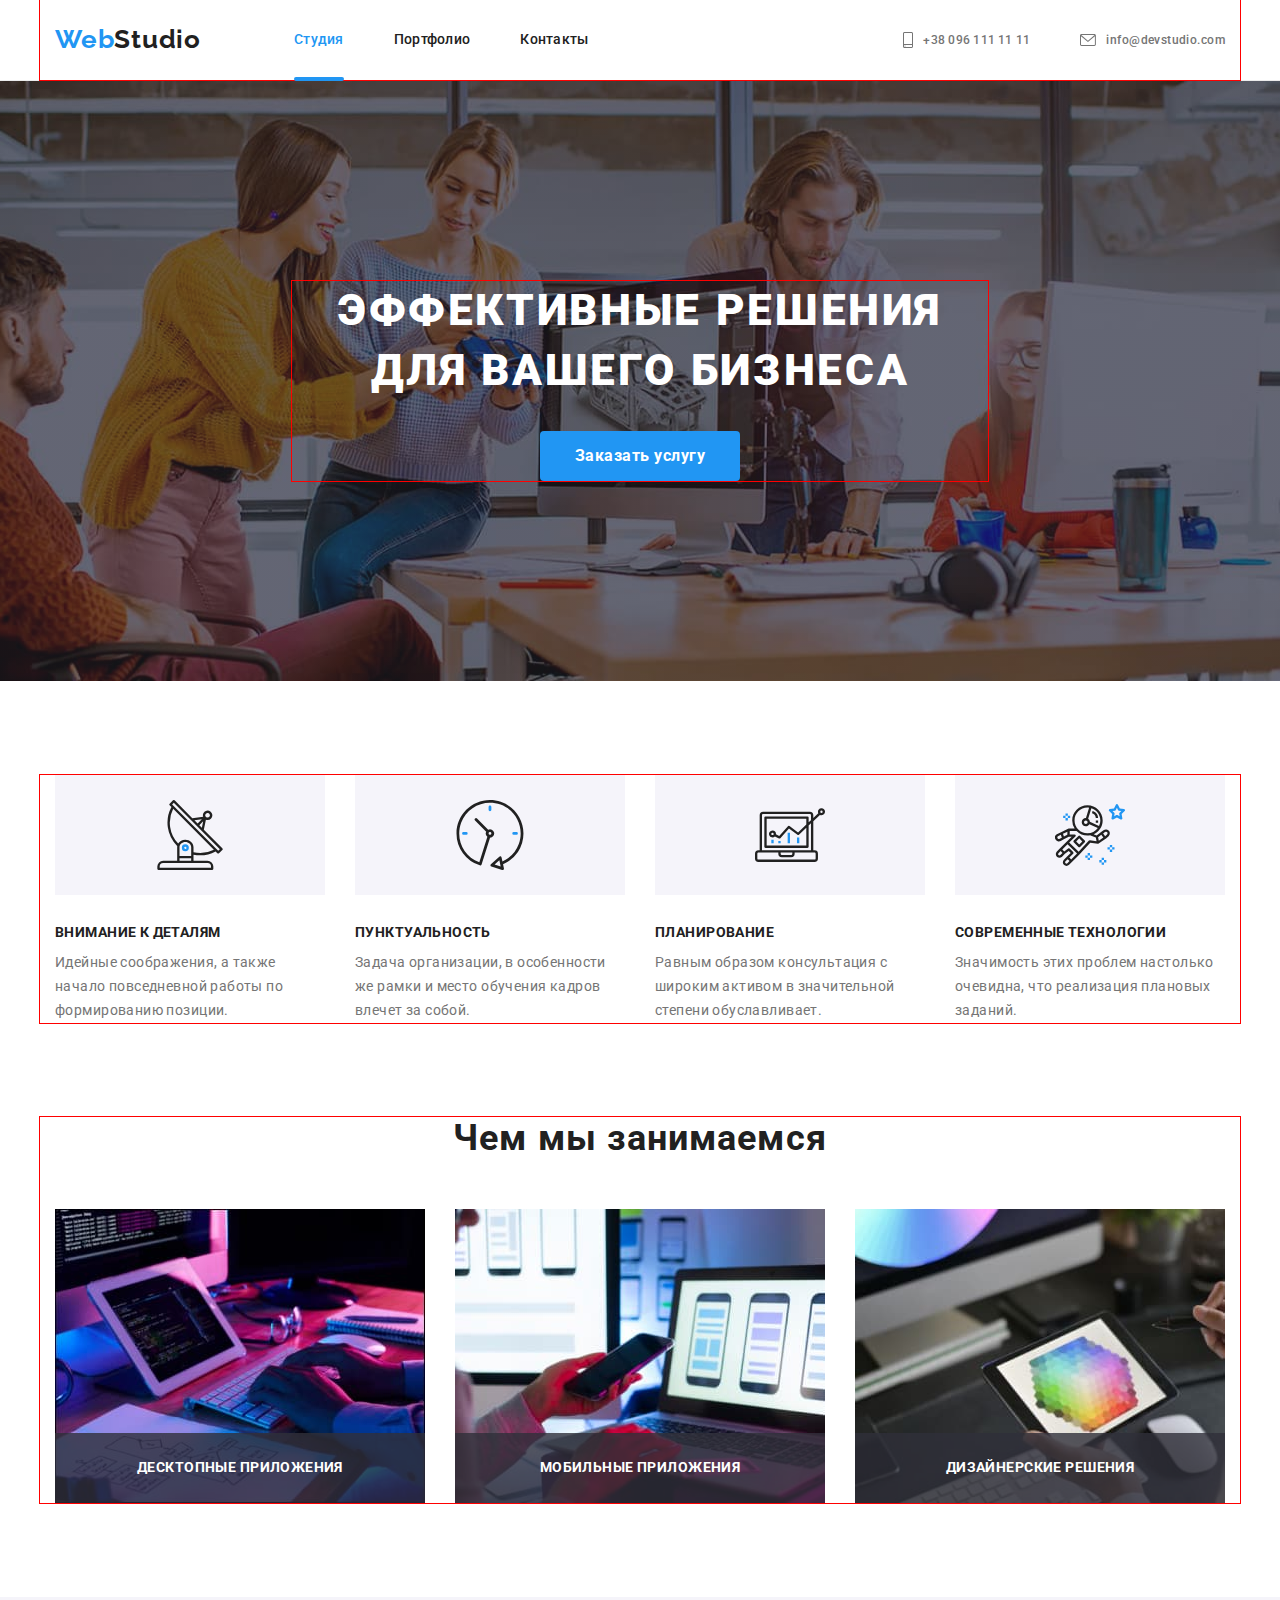
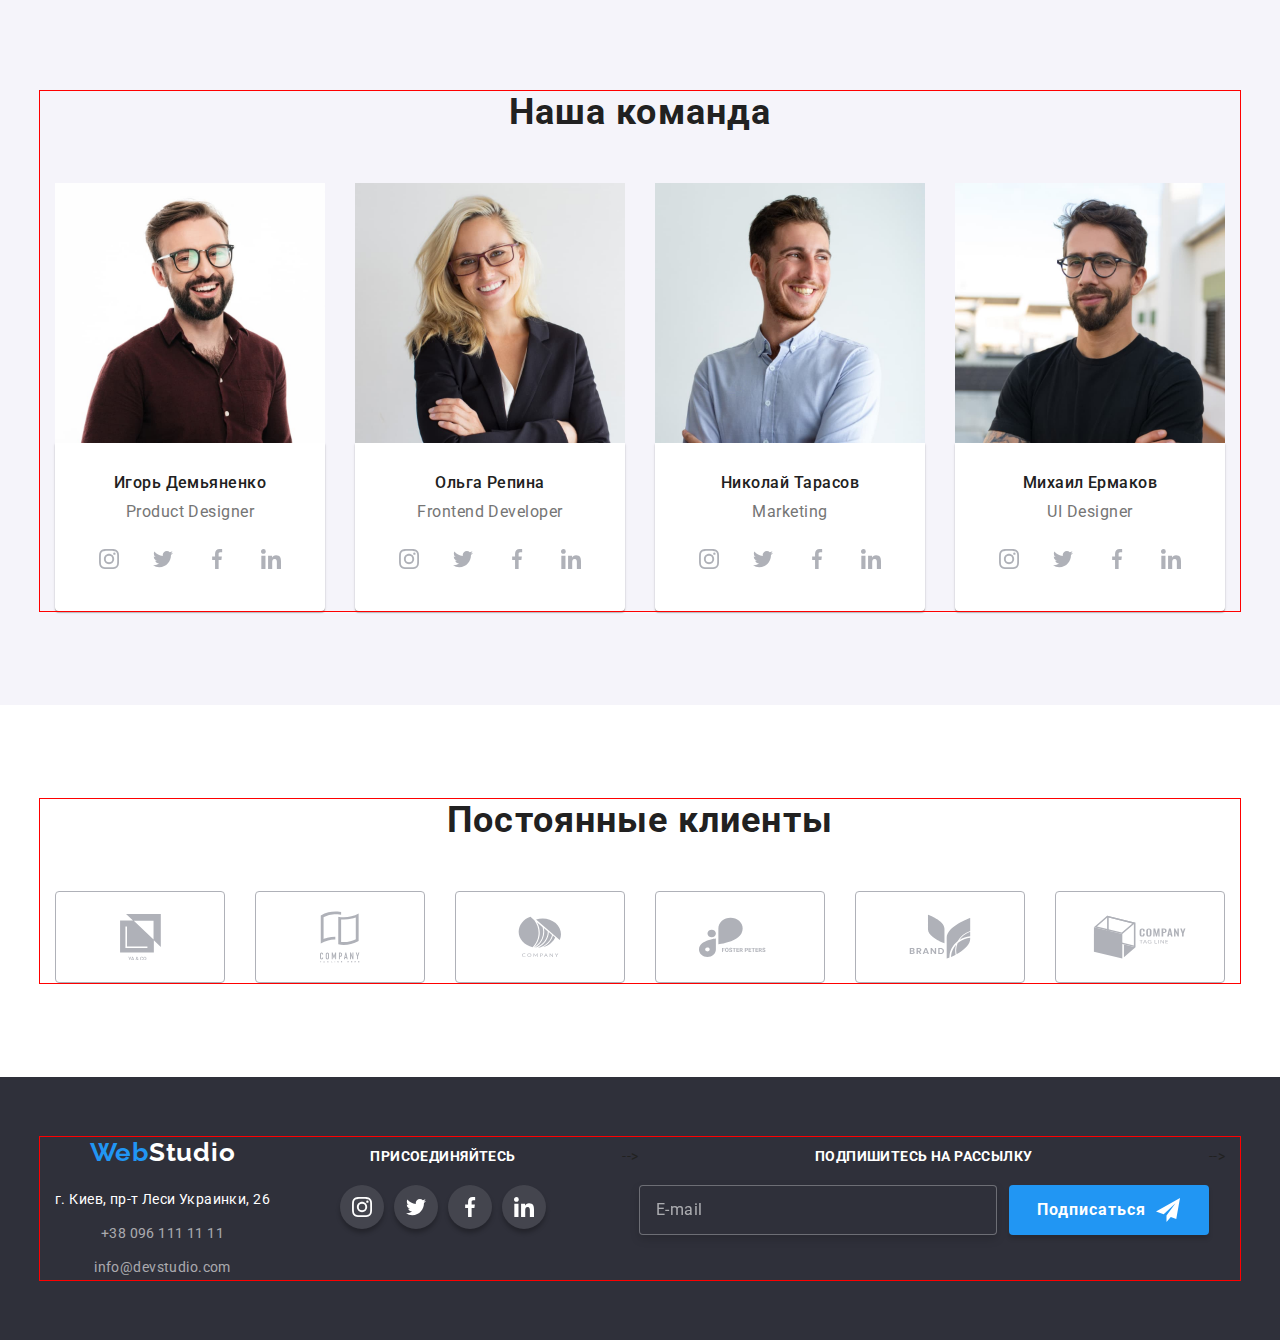
==== commit 9db0f2d3: "footer" ====
--- a/index.html
+++ b/index.html
@@ -537,7 +537,7 @@
 							</a>
 						</li>
 					</ul>
-				</div>
+				</div> -->
 				<div class="subscribe-block">
 					<b class="subscribe-block__title">Подпишитесь на рассылку</b>
 					<form class="subscribe-block__form">
@@ -550,7 +550,7 @@
 							</svg>
 						</button>
 					</form>
-				</div>
+				</div> -->
 			</div>
 		</footer>
 		<!-- Moдальное окно -->
--- a/css/main.min.css
+++ b/css/main.min.css
@@ -1,2 +1,2 @@
-body{background-color:#fff;color:#212121;font-family:"Roboto", sans-serif;font-size:14px;letter-spacing:0.03em}img{display:block;max-width:100%;height:auto}h1,h2,h3,h4,h5,h6,p{margin:0}.socialicons__list,.navigation__list,.contacts__list,.social-mobile__list,.benefits__list,.services__list,.team__list,.clients__list{list-style:none;margin:0;padding:0}.benefits-title{position:absolute;white-space:nowrap;width:1px;height:1px;overflow:hidden;border:0;padding:0;clip:rect(0 0 0 0);-webkit-clip-path:inset(50%);clip-path:inset(50%);margin:-1px}.container,.header--flex,.hero__conteiner,.conteiner{padding-left:15px;padding-right:15px;margin:0 auto;width:100%;outline:solid 1px red}@media screen and (min-width: 480px){.container,.header--flex,.hero__conteiner,.conteiner{width:480px}}@media screen and (min-width: 768px){.container,.header--flex,.hero__conteiner,.conteiner{width:768px}}@media screen and (min-width: 1200px){.container,.header--flex,.hero__conteiner,.conteiner{width:1200px}}.hero__button{background-color:#2196f3;color:#fff;font-weight:700;font-size:16px;line-height:1.88;letter-spacing:0.03em;-webkit-transition:color 250ms cubic-bezier(0.4, 0, 0.2, 1),background-color 250ms cubic-bezier(0.4, 0, 0.2, 1);transition:color 250ms cubic-bezier(0.4, 0, 0.2, 1),background-color 250ms cubic-bezier(0.4, 0, 0.2, 1);min-width:200px;border-radius:4px;border:none;cursor:pointer;padding:10px 32px}.hero__button:hover,.hero__button:focus{color:#fff;background-color:#188ce8}.section,.benefits__section,.services__section,.team__section,.clients__section{padding-top:60px;padding-bottom:60px}@media screen and (min-width: 1200px){.section,.benefits__section,.services__section,.team__section,.clients__section{padding-top:94px;padding-bottom:94px}}.socialicons__list{display:-webkit-box;display:-ms-flexbox;display:flex;-webkit-box-pack:start;-ms-flex-pack:start;justify-content:flex-start;-webkit-box-align:center;-ms-flex-align:center;align-items:center}.socialicons__list--direction{display:-webkit-box;display:-ms-flexbox;display:flex;-webkit-box-pack:center;-ms-flex-pack:center;justify-content:center;-webkit-box-align:center;-ms-flex-align:center;align-items:center}.socialicons__item:not(:last-child){margin-right:10px}.socialicons__link{display:-webkit-box;display:-ms-flexbox;display:flex;-webkit-box-pack:center;-ms-flex-pack:center;justify-content:center;-webkit-box-align:center;-ms-flex-align:center;align-items:center;-webkit-transition:background-color 250ms cubic-bezier(0.4, 0, 0.2, 1);transition:background-color 250ms cubic-bezier(0.4, 0, 0.2, 1);width:44px;height:44px;background-color:rgba(255,255,255,0.1);border-radius:50px;-webkit-box-shadow:0px 4px 4px 0px rgba(0,0,0,0.25);box-shadow:0px 4px 4px 0px rgba(0,0,0,0.25)}.socialicons__link:hover,.socialicons__link:focus{background-color:#2196f3}.socialicons__link--grey{border:none;-webkit-box-shadow:none;box-shadow:none;color:#afb1b8;-webkit-transition:color 250ms cubic-bezier(0.4, 0, 0.2, 1),background-color 250ms cubic-bezier(0.4, 0, 0.2, 1);transition:color 250ms cubic-bezier(0.4, 0, 0.2, 1),background-color 250ms cubic-bezier(0.4, 0, 0.2, 1)}.socialicons__link--grey:hover,.socialicons__link--grey:focus{color:#fff}.socialicons__image{fill:#fff}.socialicons__image--white{fill:currentColor}.img,.team__image{display:block;max-width:100%;height:auto}.header__border{border-bottom:1px solid #ececec}.header--flex{display:-webkit-box;display:-ms-flexbox;display:flex;-webkit-box-align:center;-ms-flex-align:center;align-items:center}.logo{font-weight:700;font-size:24px;line-height:1.17;letter-spacing:.03em;font-family:"Raleway", sans-serif;text-decoration:none;color:#212121;-webkit-transition:color 250ms cubic-bezier(0.4, 0, 0.2, 1);transition:color 250ms cubic-bezier(0.4, 0, 0.2, 1)}.logo:hover,.logo:focus{color:#2196f3}@media screen and (min-width: 768px){.logo{display:block}}@media screen and (min-width: 1200px){.logo{font-size:26px;line-height:1.19}}.logo--position-top{padding-top:16px;padding-bottom:16px}@media screen and (min-width: 768px){.logo--position-top{margin-right:88px;padding-top:26px;padding-bottom:26px}}@media screen and (min-width: 1200px){.logo--position-top{margin-right:93px;padding-top:24px;padding-bottom:25px}}.logo--position-bottom{margin-bottom:20px;color:#fff}.logo--blue{color:#2196f3}.navigation{margin-bottom:64px}@media screen and (min-width: 768px){.navigation{margin:0}}@media screen and (min-width: 768px){.navigation__list{display:-webkit-box;display:-ms-flexbox;display:flex;-webkit-box-pack:center;-ms-flex-pack:center;justify-content:center;-webkit-box-align:center;-ms-flex-align:center;align-items:center}}.navigation__item:not(:last-child){margin-bottom:32px}@media screen and (min-width: 768px){.navigation__item:not(:last-child){margin-bottom:0;margin-right:50px}}.navigation__link{font-weight:500;font-size:40px;line-height:1.18;letter-spacing:.02em;text-decoration:none;color:#212121;-webkit-transition:color 250ms cubic-bezier(0.4, 0, 0.2, 1);transition:color 250ms cubic-bezier(0.4, 0, 0.2, 1)}@media screen and (min-width: 768px){.navigation__link{padding-top:32px;padding-bottom:32px;display:block;font-size:14px;line-height:1.14}}.navigation__link:hover,.navigation__link:focus{color:#2196f3}.navigation__link--current{color:#2196f3}@media screen and (min-width: 768px){.navigation__link--current{position:relative}}@media screen and (min-width: 768px){.navigation__link--current::after{position:absolute;left:0;bottom:-1px;content:"";width:100%;height:4px;background-color:#2196f3;border-radius:2px}}.contacts__list{margin-bottom:64px;-webkit-transition:color 250ms cubic-bezier(0.4, 0, 0.2, 1);transition:color 250ms cubic-bezier(0.4, 0, 0.2, 1)}@media screen and (min-width: 768px){.contacts__list{margin-bottom:0;margin-left:auto;padding-top:21px}}@media screen and (min-width: 1200px){.contacts__list{display:-webkit-box;display:-ms-flexbox;display:flex;-webkit-box-align:center;-ms-flex-align:center;align-items:center;padding-top:0}}.contacts__item:not(:last-child){margin-bottom:32px}@media screen and (min-width: 768px){.contacts__item:not(:last-child){margin-bottom:10px}}@media screen and (min-width: 1200px){.contacts__item:not(:last-child){margin-bottom:0;margin-right:50px}}.contacts__link{text-decoration:none;-webkit-transition:color 250ms cubic-bezier(0.4, 0, 0.2, 1);transition:color 250ms cubic-bezier(0.4, 0, 0.2, 1)}.contacts__link:hover,.contacts__link:focus{color:#2196f3}.contacts__link--mobile{margin-bottom:32px;font-weight:500;font-size:34px;line-height:1.18;letter-spacing:.02em;color:#2196f3}.contacts__link--mail{font-size:24px;line-height:1.17;color:#757575}@media screen and (min-width: 768px){.contacts__link{margin:0;display:-webkit-box;display:-ms-flexbox;display:flex;-webkit-box-align:center;-ms-flex-align:center;align-items:center;font-weight:500;font-size:12px;line-height:1.17;color:#757575}}@media screen and (min-width: 1200px){.contacts__link{padding-top:32px;padding-bottom:32px}}.contacts-icon{display:none}@media screen and (min-width: 768px){.contacts-icon{display:block;margin-right:8px;fill:currentColor}.contacts-icon:hover,.contacts-icon:focus{color:#2196f3}}@media screen and (min-width: 768px) and (min-width: 1200px){.contacts-icon{margin-right:10px}}.hero__section{padding-top:118px;padding-bottom:118px;margin-left:auto;margin-right:auto;text-align:center;background-color:#2f303a;max-width:1600px;background-image:-webkit-gradient(linear, left top, right top, from(rgba(47,48,58,0.4)), to(rgba(47,48,58,0.4))),url(../images/sectionphoto.jpg);background-image:linear-gradient(to right, rgba(47,48,58,0.4), rgba(47,48,58,0.4)),url(../images/sectionphoto.jpg);background-repeat:no-repeat;background-position:center;background-size:cover}@media screen and (min-device-pixel-ratio: 2), (-webkit-min-device-pixel-ratio: 2), (min-resolution: 192dpi), (min-resolution: 2dppx){.hero__section{background-image:-webkit-gradient(linear, left top, right top, from(rgba(47,48,58,0.4)), to(rgba(47,48,58,0.4))),url(../images/sectionphoto.jpg);background-image:linear-gradient(to right, rgba(47,48,58,0.4), rgba(47,48,58,0.4)),url(../images/sectionphoto.jpg)}}@media screen and (min-device-pixel-ratio: 3), (-webkit-min-device-pixel-ratio: 3), (min-resolution: 288dpi), (min-resolution: 3dppx){.hero__section{background-image:-webkit-gradient(linear, left top, right top, from(rgba(47,48,58,0.4)), to(rgba(47,48,58,0.4))),url(../images/sectionphoto.jpg);background-image:linear-gradient(to right, rgba(47,48,58,0.4), rgba(47,48,58,0.4)),url(../images/sectionphoto.jpg)}}@media screen and (min-width: 481px) and (max-width: 768.98px){.hero__section{background-image:-webkit-gradient(linear, left top, right top, from(rgba(47,48,58,0.4)), to(rgba(47,48,58,0.4))),url(../images/sectionphoto.jpg);background-image:linear-gradient(to right, rgba(47,48,58,0.4), rgba(47,48,58,0.4)),url(../images/sectionphoto.jpg)}}@media screen and (min-width: 481px) and (max-width: 768.98px) and (min-device-pixel-ratio: 2), screen and (min-width: 481px) and (max-width: 768.98px) and (-webkit-min-device-pixel-ratio: 2), screen and (min-width: 481px) and (max-width: 768.98px) and (min-resolution: 192dpi), screen and (min-width: 481px) and (max-width: 768.98px) and (min-resolution: 2dppx){.hero__section{background-image:-webkit-gradient(linear, left top, right top, from(rgba(47,48,58,0.4)), to(rgba(47,48,58,0.4))),url(../images/sectionphoto.jpg);background-image:linear-gradient(to right, rgba(47,48,58,0.4), rgba(47,48,58,0.4)),url(../images/sectionphoto.jpg)}}@media screen and (min-width: 481px) and (max-width: 768.98px) and (min-device-pixel-ratio: 3), screen and (min-width: 481px) and (max-width: 768.98px) and (-webkit-min-device-pixel-ratio: 3), screen and (min-width: 481px) and (max-width: 768.98px) and (min-resolution: 288dpi), screen and (min-width: 481px) and (max-width: 768.98px) and (min-resolution: 3dppx){.hero__section{background-image:-webkit-gradient(linear, left top, right top, from(rgba(47,48,58,0.4)), to(rgba(47,48,58,0.4))),url(../images/sectionphoto.jpg);background-image:linear-gradient(to right, rgba(47,48,58,0.4), rgba(47,48,58,0.4)),url(../images/sectionphoto.jpg)}}@media screen and (min-width: 769px){.hero__section{background-image:-webkit-gradient(linear, left top, right top, from(rgba(47,48,58,0.4)), to(rgba(47,48,58,0.4))),url(../images/sectionphoto.jpg);background-image:linear-gradient(to right, rgba(47,48,58,0.4), rgba(47,48,58,0.4)),url(../images/sectionphoto.jpg)}}@media screen and (min-width: 769px) and (min-device-pixel-ratio: 2), screen and (min-width: 769px) and (-webkit-min-device-pixel-ratio: 2), screen and (min-width: 769px) and (min-resolution: 192dpi), screen and (min-width: 769px) and (min-resolution: 2dppx){.hero__section{background-image:-webkit-gradient(linear, left top, right top, from(rgba(47,48,58,0.4)), to(rgba(47,48,58,0.4))),url(../images/sectionphoto.jpg);background-image:linear-gradient(to right, rgba(47,48,58,0.4), rgba(47,48,58,0.4)),url(../images/sectionphoto.jpg)}}@media screen and (min-width: 769px) and (min-device-pixel-ratio: 3), screen and (min-width: 769px) and (-webkit-min-device-pixel-ratio: 3), screen and (min-width: 769px) and (min-resolution: 288dpi), screen and (min-width: 769px) and (min-resolution: 3dppx){.hero__section{background-image:-webkit-gradient(linear, left top, right top, from(rgba(47,48,58,0.4)), to(rgba(47,48,58,0.4))),url(../images/sectionphoto.jpg);background-image:linear-gradient(to right, rgba(47,48,58,0.4), rgba(47,48,58,0.4)),url(../images/sectionphoto.jpg)}}@media screen and (min-width: 1200px){.hero__section{padding-top:200px;padding-bottom:200px}}@media screen and (max-width: 1199px){.hero__conteiner{width:410px}}@media screen and (min-width: 1200px){.hero__conteiner{width:696px}}.hero__title{font-weight:900;font-size:26px;line-height:1.62;letter-spacing:.06em;text-transform:uppercase;margin-bottom:30px;color:#fff}@media screen and (min-width: 1200px){.hero__title{font-size:44px;line-height:1.36}}.mobile__button{position:relative;z-index:10;width:40px;height:40px;margin:0;margin-left:auto;padding:0;color:#188ce8;background-color:transparent;border:none}.mobile__button:hover,.mobile__button:focus{fill:currentColor}@media screen and (min-width: 768px){.mobile__button{display:none}}.mobile__button .menu__icon--vector{display:none}.mobile__button.is-open .menu__icon--vector{display:block}.mobile__button.is-open .menu__icon--menu{display:none}@media screen and (max-width: 767px){.menu__content{display:none;position:fixed;top:0;left:0;width:100%;padding:48px 40px;background-color:#fff;overflow-y:scroll}.menu__content.is-open{display:block}}@media screen and (min-width: 768px){.mobile__button{display:none}.menu__content{display:-webkit-box;display:-ms-flexbox;display:flex;width:100%}}.social-mobile__list{display:-webkit-box;display:-ms-flexbox;display:flex;-webkit-box-align:baseline;-ms-flex-align:baseline;align-items:baseline;-ms-flex-wrap:wrap;flex-wrap:wrap}@media screen and (min-width: 768px){.social-mobile__list{display:none}}.social-mobile__item:not(:last-child)::after{content:"";display:inline-block;width:0px;height:22px;margin:0 10px;border:1px solid rgba(33,33,33,0.2)}.social-mobile__link{font-weight:500;font-size:18px;line-height:1.22;letter-spacing:.02em;text-decoration:none;color:#2196f3}.benefits__list{display:-webkit-box;display:-ms-flexbox;display:flex;-webkit-box-pack:center;-ms-flex-pack:center;justify-content:center;-webkit-box-align:center;-ms-flex-align:center;align-items:center;-ms-flex-wrap:wrap;flex-wrap:wrap;gap:30px}@media screen and (min-width: 768px){.benefits__item{width:270px}}@media screen and (min-width: 1200px){.benefits__item{width:354px}}@media screen and (min-width: 1200px){.benefits__item{width:270px}}.benefits__decoration-bloc{display:-webkit-box;display:-ms-flexbox;display:flex;-webkit-box-pack:center;-ms-flex-pack:center;justify-content:center;-webkit-box-align:center;-ms-flex-align:center;align-items:center;-ms-flex-wrap:wrap;flex-wrap:wrap;margin-bottom:30px;height:120px;background-color:#f5f4fa}.benefits__title{font-weight:700;font-size:14px;line-height:1.14;letter-spacing:.03em;text-transform:uppercase;text-align:center;margin-bottom:10px}@media screen and (min-width: 768px){.benefits__title{text-align:start}}.benefits__description{color:#757575;font-weight:400;font-size:14px;line-height:1.71;letter-spacing:.03em}.services__section{display:none}@media screen and (min-width: 1200px){.services__section{display:block;padding-top:0}}.services__title{text-align:center;margin-bottom:50px;font-weight:700;font-size:36px;line-height:1.17;letter-spacing:.03em}.services__list{display:-webkit-box;display:-ms-flexbox;display:flex;-webkit-box-pack:center;-ms-flex-pack:center;justify-content:center;-webkit-box-align:center;-ms-flex-align:center;align-items:center;-ms-flex-wrap:wrap;flex-wrap:wrap;gap:30px}.services__overlay{position:relative}.services__photo-description{position:absolute;left:0;bottom:0;width:100%;height:70px;display:-webkit-box;display:-ms-flexbox;display:flex;-webkit-box-pack:center;-ms-flex-pack:center;justify-content:center;-webkit-box-align:center;-ms-flex-align:center;align-items:center;font-weight:700;line-height:1.17;color:#fff;text-transform:uppercase;background-color:#2f303acc}.team__section{background-color:#f5f4fa}.team__title{margin-bottom:30px;font-weight:700;font-size:28px;line-height:1.18;letter-spacing:.03em;text-align:center}@media screen and (min-width: 1200px){.team__title{font-size:36px;line-height:1.17;margin-bottom:50px}}.team__list{display:-webkit-box;display:-ms-flexbox;display:flex;-webkit-box-pack:center;-ms-flex-pack:center;justify-content:center;-webkit-box-align:center;-ms-flex-align:center;align-items:center;-ms-flex-wrap:wrap;flex-wrap:wrap;gap:30px}.team__item{text-align:center;background-color:#fff}@media screen and (max-width: 767px){.team__image{width:450px}}@media screen and (max-width: 1199px){.team__image{width:354px}}.team__border{padding-top:30px;padding-bottom:30px;border-radius:0px 0px 4px 4px;-webkit-box-shadow:0px 2px 1px 0px rgba(0,0,0,0.2),0px 1px 1px 0px rgba(0,0,0,0.14),0px 1px 3px 0px rgba(0,0,0,0.12);box-shadow:0px 2px 1px 0px rgba(0,0,0,0.2),0px 1px 1px 0px rgba(0,0,0,0.14),0px 1px 3px 0px rgba(0,0,0,0.12)}.team__name{font-weight:500;font-size:16px;line-height:1.19;letter-spacing:.03em;margin-bottom:10px}.team__proffesion{font-weight:400;font-size:16px;line-height:1.19;letter-spacing:.03em;color:#757575;margin-bottom:16px}.clients__title{margin-bottom:30px;font-weight:700;font-size:28px;line-height:1.18;letter-spacing:.03em;text-align:center}@media screen and (min-width: 1200px){.clients__title{margin-bottom:50px;font-size:36px;line-height:1.17}}.clients__list{display:-webkit-box;display:-ms-flexbox;display:flex;-webkit-box-pack:center;-ms-flex-pack:center;justify-content:center;-webkit-box-align:center;-ms-flex-align:center;align-items:center;-ms-flex-wrap:wrap;flex-wrap:wrap;gap:30px}.clients__link{display:-webkit-box;display:-ms-flexbox;display:flex;-webkit-box-pack:center;-ms-flex-pack:center;justify-content:center;-webkit-box-align:center;-ms-flex-align:center;align-items:center;-webkit-transition:color 250ms cubic-bezier(0.4, 0, 0.2, 1),border 250ms cubic-bezier(0.4, 0, 0.2, 1);transition:color 250ms cubic-bezier(0.4, 0, 0.2, 1),border 250ms cubic-bezier(0.4, 0, 0.2, 1);color:#afb1b8;border:solid 1px #afb1b8;border-radius:4px}@media screen and (max-width: 767px){.clients__link{width:210px;height:92px}}@media screen and (max-width: 1199px){.clients__link{width:226px;height:92px}}@media screen and (min-width: 1200px){.clients__link{width:170px;height:92px}}.clients__link:hover,.clients__link:focus{border:solid 1px #2196f3;color:#2196f3}.clients__image{fill:currentColor}.footer{background-color:#2f303a;padding-top:60px;padding-bottom:60px}.footer--flex{display:-webkit-box;display:-ms-flexbox;display:flex;-webkit-box-pack:start;-ms-flex-pack:start;justify-content:flex-start;-webkit-box-align:baseline;-ms-flex-align:baseline;align-items:baseline}.footer__firstblock{margin-right:70px}.footer__social-block{margin-right:auto}.footer__social-bl-title{display:block;text-transform:uppercase;font-size:14px;font-weight:700;color:#fff;line-height:1.14;margin-bottom:20px;letter-spacing:0.03em}
+body{background-color:#fff;color:#212121;font-family:"Roboto", sans-serif;font-size:14px;letter-spacing:0.03em}img{display:block;max-width:100%;height:auto}h1,h2,h3,h4,h5,h6,p{margin:0}.socialicons__list,.navigation__list,.contacts__list,.social-mobile__list,.benefits__list,.services__list,.team__list,.clients__list,.address__list{list-style:none;margin:0;padding:0}.benefits-title,.subscribe-block__label{position:absolute;white-space:nowrap;width:1px;height:1px;overflow:hidden;border:0;padding:0;clip:rect(0 0 0 0);-webkit-clip-path:inset(50%);clip-path:inset(50%);margin:-1px}.container,.header--flex,.hero__conteiner,.conteiner{padding-left:15px;padding-right:15px;margin:0 auto;width:100%;outline:solid 1px red}@media screen and (min-width: 480px){.container,.header--flex,.hero__conteiner,.conteiner{width:480px}}@media screen and (min-width: 768px){.container,.header--flex,.hero__conteiner,.conteiner{width:768px}}@media screen and (min-width: 1200px){.container,.header--flex,.hero__conteiner,.conteiner{width:1200px}}.hero__button{background-color:#2196f3;color:#fff;font-weight:700;font-size:16px;line-height:1.88;letter-spacing:0.03em;-webkit-transition:color 250ms cubic-bezier(0.4, 0, 0.2, 1),background-color 250ms cubic-bezier(0.4, 0, 0.2, 1);transition:color 250ms cubic-bezier(0.4, 0, 0.2, 1),background-color 250ms cubic-bezier(0.4, 0, 0.2, 1);min-width:200px;border-radius:4px;border:none;cursor:pointer;padding:10px 32px}.hero__button:hover,.hero__button:focus{color:#fff;background-color:#188ce8}.section,.benefits__section,.services__section,.team__section,.clients__section{padding-top:60px;padding-bottom:60px}@media screen and (min-width: 1200px){.section,.benefits__section,.services__section,.team__section,.clients__section{padding-top:94px;padding-bottom:94px}}.socialicons__list{display:-webkit-box;display:-ms-flexbox;display:flex;-webkit-box-pack:start;-ms-flex-pack:start;justify-content:flex-start;-webkit-box-align:center;-ms-flex-align:center;align-items:center}.socialicons__list--direction{display:-webkit-box;display:-ms-flexbox;display:flex;-webkit-box-pack:center;-ms-flex-pack:center;justify-content:center;-webkit-box-align:center;-ms-flex-align:center;align-items:center}.socialicons__item:not(:last-child){margin-right:10px}.socialicons__link{display:-webkit-box;display:-ms-flexbox;display:flex;-webkit-box-pack:center;-ms-flex-pack:center;justify-content:center;-webkit-box-align:center;-ms-flex-align:center;align-items:center;-webkit-transition:background-color 250ms cubic-bezier(0.4, 0, 0.2, 1);transition:background-color 250ms cubic-bezier(0.4, 0, 0.2, 1);width:44px;height:44px;background-color:rgba(255,255,255,0.1);border-radius:50px;-webkit-box-shadow:0px 4px 4px 0px rgba(0,0,0,0.25);box-shadow:0px 4px 4px 0px rgba(0,0,0,0.25)}.socialicons__link:hover,.socialicons__link:focus{background-color:#2196f3}.socialicons__link--grey{border:none;-webkit-box-shadow:none;box-shadow:none;color:#afb1b8;-webkit-transition:color 250ms cubic-bezier(0.4, 0, 0.2, 1),background-color 250ms cubic-bezier(0.4, 0, 0.2, 1);transition:color 250ms cubic-bezier(0.4, 0, 0.2, 1),background-color 250ms cubic-bezier(0.4, 0, 0.2, 1)}.socialicons__link--grey:hover,.socialicons__link--grey:focus{color:#fff}.socialicons__image{fill:#fff}.socialicons__image--white{fill:currentColor}.img,.team__image{display:block;max-width:100%;height:auto}.header__border{border-bottom:1px solid #ececec}.header--flex{display:-webkit-box;display:-ms-flexbox;display:flex;-webkit-box-align:center;-ms-flex-align:center;align-items:center}.logo{font-weight:700;font-size:24px;line-height:1.17;letter-spacing:.03em;font-family:"Raleway", sans-serif;text-decoration:none;color:#212121;-webkit-transition:color 250ms cubic-bezier(0.4, 0, 0.2, 1);transition:color 250ms cubic-bezier(0.4, 0, 0.2, 1)}.logo:hover,.logo:focus{color:#2196f3}@media screen and (min-width: 768px){.logo{display:block}}@media screen and (min-width: 1200px){.logo{font-size:26px;line-height:1.19}}.logo--position-top{padding-top:16px;padding-bottom:16px}@media screen and (min-width: 768px){.logo--position-top{margin-right:88px;padding-top:26px;padding-bottom:26px}}@media screen and (min-width: 1200px){.logo--position-top{margin-right:93px;padding-top:24px;padding-bottom:25px}}.logo--position-bottom{margin-bottom:20px;color:#fff}.logo--blue{color:#2196f3}.navigation{margin-bottom:64px}@media screen and (min-width: 768px){.navigation{margin:0}}@media screen and (min-width: 768px){.navigation__list{display:-webkit-box;display:-ms-flexbox;display:flex;-webkit-box-pack:center;-ms-flex-pack:center;justify-content:center;-webkit-box-align:center;-ms-flex-align:center;align-items:center}}.navigation__item:not(:last-child){margin-bottom:32px}@media screen and (min-width: 768px){.navigation__item:not(:last-child){margin-bottom:0;margin-right:50px}}.navigation__link{font-weight:500;font-size:40px;line-height:1.18;letter-spacing:.02em;text-decoration:none;color:#212121;-webkit-transition:color 250ms cubic-bezier(0.4, 0, 0.2, 1);transition:color 250ms cubic-bezier(0.4, 0, 0.2, 1)}@media screen and (min-width: 768px){.navigation__link{padding-top:32px;padding-bottom:32px;display:block;font-size:14px;line-height:1.14}}.navigation__link:hover,.navigation__link:focus{color:#2196f3}.navigation__link--current{color:#2196f3}@media screen and (min-width: 768px){.navigation__link--current{position:relative}}@media screen and (min-width: 768px){.navigation__link--current::after{position:absolute;left:0;bottom:-1px;content:"";width:100%;height:4px;background-color:#2196f3;border-radius:2px}}.contacts__list{margin-bottom:64px;-webkit-transition:color 250ms cubic-bezier(0.4, 0, 0.2, 1);transition:color 250ms cubic-bezier(0.4, 0, 0.2, 1)}@media screen and (min-width: 768px){.contacts__list{margin-bottom:0;margin-left:auto;padding-top:21px}}@media screen and (min-width: 1200px){.contacts__list{display:-webkit-box;display:-ms-flexbox;display:flex;-webkit-box-align:center;-ms-flex-align:center;align-items:center;padding-top:0}}.contacts__item:not(:last-child){margin-bottom:32px}@media screen and (min-width: 768px){.contacts__item:not(:last-child){margin-bottom:10px}}@media screen and (min-width: 1200px){.contacts__item:not(:last-child){margin-bottom:0;margin-right:50px}}.contacts__link{text-decoration:none;-webkit-transition:color 250ms cubic-bezier(0.4, 0, 0.2, 1);transition:color 250ms cubic-bezier(0.4, 0, 0.2, 1)}.contacts__link:hover,.contacts__link:focus{color:#2196f3}.contacts__link--mobile{margin-bottom:32px;font-weight:500;font-size:34px;line-height:1.18;letter-spacing:.02em;color:#2196f3}.contacts__link--mail{font-size:24px;line-height:1.17;color:#757575}@media screen and (min-width: 768px){.contacts__link{margin:0;display:-webkit-box;display:-ms-flexbox;display:flex;-webkit-box-align:center;-ms-flex-align:center;align-items:center;font-weight:500;font-size:12px;line-height:1.17;color:#757575}}@media screen and (min-width: 1200px){.contacts__link{padding-top:32px;padding-bottom:32px}}.contacts-icon{display:none}@media screen and (min-width: 768px){.contacts-icon{display:block;margin-right:8px;fill:currentColor}.contacts-icon:hover,.contacts-icon:focus{color:#2196f3}}@media screen and (min-width: 768px) and (min-width: 1200px){.contacts-icon{margin-right:10px}}.hero__section{padding-top:118px;padding-bottom:118px;margin-left:auto;margin-right:auto;text-align:center;background-color:#2f303a;max-width:1600px;background-image:-webkit-gradient(linear, left top, right top, from(rgba(47,48,58,0.4)), to(rgba(47,48,58,0.4))),url(../images/sectionphoto.jpg);background-image:linear-gradient(to right, rgba(47,48,58,0.4), rgba(47,48,58,0.4)),url(../images/sectionphoto.jpg);background-repeat:no-repeat;background-position:center;background-size:cover}@media screen and (min-device-pixel-ratio: 2), (-webkit-min-device-pixel-ratio: 2), (min-resolution: 192dpi), (min-resolution: 2dppx){.hero__section{background-image:-webkit-gradient(linear, left top, right top, from(rgba(47,48,58,0.4)), to(rgba(47,48,58,0.4))),url(../images/sectionphoto.jpg);background-image:linear-gradient(to right, rgba(47,48,58,0.4), rgba(47,48,58,0.4)),url(../images/sectionphoto.jpg)}}@media screen and (min-device-pixel-ratio: 3), (-webkit-min-device-pixel-ratio: 3), (min-resolution: 288dpi), (min-resolution: 3dppx){.hero__section{background-image:-webkit-gradient(linear, left top, right top, from(rgba(47,48,58,0.4)), to(rgba(47,48,58,0.4))),url(../images/sectionphoto.jpg);background-image:linear-gradient(to right, rgba(47,48,58,0.4), rgba(47,48,58,0.4)),url(../images/sectionphoto.jpg)}}@media screen and (min-width: 481px) and (max-width: 768.98px){.hero__section{background-image:-webkit-gradient(linear, left top, right top, from(rgba(47,48,58,0.4)), to(rgba(47,48,58,0.4))),url(../images/sectionphoto.jpg);background-image:linear-gradient(to right, rgba(47,48,58,0.4), rgba(47,48,58,0.4)),url(../images/sectionphoto.jpg)}}@media screen and (min-width: 481px) and (max-width: 768.98px) and (min-device-pixel-ratio: 2), screen and (min-width: 481px) and (max-width: 768.98px) and (-webkit-min-device-pixel-ratio: 2), screen and (min-width: 481px) and (max-width: 768.98px) and (min-resolution: 192dpi), screen and (min-width: 481px) and (max-width: 768.98px) and (min-resolution: 2dppx){.hero__section{background-image:-webkit-gradient(linear, left top, right top, from(rgba(47,48,58,0.4)), to(rgba(47,48,58,0.4))),url(../images/sectionphoto.jpg);background-image:linear-gradient(to right, rgba(47,48,58,0.4), rgba(47,48,58,0.4)),url(../images/sectionphoto.jpg)}}@media screen and (min-width: 481px) and (max-width: 768.98px) and (min-device-pixel-ratio: 3), screen and (min-width: 481px) and (max-width: 768.98px) and (-webkit-min-device-pixel-ratio: 3), screen and (min-width: 481px) and (max-width: 768.98px) and (min-resolution: 288dpi), screen and (min-width: 481px) and (max-width: 768.98px) and (min-resolution: 3dppx){.hero__section{background-image:-webkit-gradient(linear, left top, right top, from(rgba(47,48,58,0.4)), to(rgba(47,48,58,0.4))),url(../images/sectionphoto.jpg);background-image:linear-gradient(to right, rgba(47,48,58,0.4), rgba(47,48,58,0.4)),url(../images/sectionphoto.jpg)}}@media screen and (min-width: 769px){.hero__section{background-image:-webkit-gradient(linear, left top, right top, from(rgba(47,48,58,0.4)), to(rgba(47,48,58,0.4))),url(../images/sectionphoto.jpg);background-image:linear-gradient(to right, rgba(47,48,58,0.4), rgba(47,48,58,0.4)),url(../images/sectionphoto.jpg)}}@media screen and (min-width: 769px) and (min-device-pixel-ratio: 2), screen and (min-width: 769px) and (-webkit-min-device-pixel-ratio: 2), screen and (min-width: 769px) and (min-resolution: 192dpi), screen and (min-width: 769px) and (min-resolution: 2dppx){.hero__section{background-image:-webkit-gradient(linear, left top, right top, from(rgba(47,48,58,0.4)), to(rgba(47,48,58,0.4))),url(../images/sectionphoto.jpg);background-image:linear-gradient(to right, rgba(47,48,58,0.4), rgba(47,48,58,0.4)),url(../images/sectionphoto.jpg)}}@media screen and (min-width: 769px) and (min-device-pixel-ratio: 3), screen and (min-width: 769px) and (-webkit-min-device-pixel-ratio: 3), screen and (min-width: 769px) and (min-resolution: 288dpi), screen and (min-width: 769px) and (min-resolution: 3dppx){.hero__section{background-image:-webkit-gradient(linear, left top, right top, from(rgba(47,48,58,0.4)), to(rgba(47,48,58,0.4))),url(../images/sectionphoto.jpg);background-image:linear-gradient(to right, rgba(47,48,58,0.4), rgba(47,48,58,0.4)),url(../images/sectionphoto.jpg)}}@media screen and (min-width: 1200px){.hero__section{padding-top:200px;padding-bottom:200px}}@media screen and (max-width: 1199px){.hero__conteiner{width:410px}}@media screen and (min-width: 1200px){.hero__conteiner{width:696px}}.hero__title{font-weight:900;font-size:26px;line-height:1.62;letter-spacing:.06em;text-transform:uppercase;margin-bottom:30px;color:#fff}@media screen and (min-width: 1200px){.hero__title{font-size:44px;line-height:1.36}}.mobile__button{position:relative;z-index:10;width:40px;height:40px;margin:0;margin-left:auto;padding:0;color:#188ce8;background-color:transparent;border:none}.mobile__button:hover,.mobile__button:focus{fill:currentColor}@media screen and (min-width: 768px){.mobile__button{display:none}}.mobile__button .menu__icon--vector{display:none}.mobile__button.is-open .menu__icon--vector{display:block}.mobile__button.is-open .menu__icon--menu{display:none}@media screen and (max-width: 767px){.menu__content{display:none;position:fixed;top:0;left:0;width:100%;padding:48px 40px;background-color:#fff;overflow-y:scroll}.menu__content.is-open{display:block}}@media screen and (min-width: 768px){.mobile__button{display:none}.menu__content{display:-webkit-box;display:-ms-flexbox;display:flex;width:100%}}.social-mobile__list{display:-webkit-box;display:-ms-flexbox;display:flex;-webkit-box-align:baseline;-ms-flex-align:baseline;align-items:baseline;-ms-flex-wrap:wrap;flex-wrap:wrap}@media screen and (min-width: 768px){.social-mobile__list{display:none}}.social-mobile__item:not(:last-child)::after{content:"";display:inline-block;width:0px;height:22px;margin:0 10px;border:1px solid rgba(33,33,33,0.2)}.social-mobile__link{font-weight:500;font-size:18px;line-height:1.22;letter-spacing:.02em;text-decoration:none;color:#2196f3}.benefits__list{display:-webkit-box;display:-ms-flexbox;display:flex;-webkit-box-pack:center;-ms-flex-pack:center;justify-content:center;-webkit-box-align:center;-ms-flex-align:center;align-items:center;-ms-flex-wrap:wrap;flex-wrap:wrap;gap:30px}@media screen and (min-width: 768px){.benefits__item{width:270px}}@media screen and (min-width: 1200px){.benefits__item{width:354px}}@media screen and (min-width: 1200px){.benefits__item{width:270px}}.benefits__decoration-bloc{display:-webkit-box;display:-ms-flexbox;display:flex;-webkit-box-pack:center;-ms-flex-pack:center;justify-content:center;-webkit-box-align:center;-ms-flex-align:center;align-items:center;-ms-flex-wrap:wrap;flex-wrap:wrap;margin-bottom:30px;height:120px;background-color:#f5f4fa}.benefits__title{font-weight:700;font-size:14px;line-height:1.14;letter-spacing:.03em;text-transform:uppercase;text-align:center;margin-bottom:10px}@media screen and (min-width: 768px){.benefits__title{text-align:start}}.benefits__description{color:#757575;font-weight:400;font-size:14px;line-height:1.71;letter-spacing:.03em}.services__section{display:none}@media screen and (min-width: 1200px){.services__section{display:block;padding-top:0}}.services__title{text-align:center;margin-bottom:50px;font-weight:700;font-size:36px;line-height:1.17;letter-spacing:.03em}.services__list{display:-webkit-box;display:-ms-flexbox;display:flex;-webkit-box-pack:center;-ms-flex-pack:center;justify-content:center;-webkit-box-align:center;-ms-flex-align:center;align-items:center;-ms-flex-wrap:wrap;flex-wrap:wrap;gap:30px}.services__overlay{position:relative}.services__photo-description{position:absolute;left:0;bottom:0;width:100%;height:70px;display:-webkit-box;display:-ms-flexbox;display:flex;-webkit-box-pack:center;-ms-flex-pack:center;justify-content:center;-webkit-box-align:center;-ms-flex-align:center;align-items:center;font-weight:700;line-height:1.17;color:#fff;text-transform:uppercase;background-color:#2f303acc}.team__section{background-color:#f5f4fa}.team__title{margin-bottom:30px;font-weight:700;font-size:28px;line-height:1.18;letter-spacing:.03em;text-align:center}@media screen and (min-width: 1200px){.team__title{font-size:36px;line-height:1.17;margin-bottom:50px}}.team__list{display:-webkit-box;display:-ms-flexbox;display:flex;-webkit-box-pack:center;-ms-flex-pack:center;justify-content:center;-webkit-box-align:center;-ms-flex-align:center;align-items:center;-ms-flex-wrap:wrap;flex-wrap:wrap;gap:30px}.team__item{text-align:center;background-color:#fff}@media screen and (max-width: 767px){.team__image{width:450px}}@media screen and (max-width: 1199px){.team__image{width:354px}}.team__border{padding-top:30px;padding-bottom:30px;border-radius:0px 0px 4px 4px;-webkit-box-shadow:0px 2px 1px 0px rgba(0,0,0,0.2),0px 1px 1px 0px rgba(0,0,0,0.14),0px 1px 3px 0px rgba(0,0,0,0.12);box-shadow:0px 2px 1px 0px rgba(0,0,0,0.2),0px 1px 1px 0px rgba(0,0,0,0.14),0px 1px 3px 0px rgba(0,0,0,0.12)}.team__name{font-weight:500;font-size:16px;line-height:1.19;letter-spacing:.03em;margin-bottom:10px}.team__proffesion{font-weight:400;font-size:16px;line-height:1.19;letter-spacing:.03em;color:#757575;margin-bottom:16px}.clients__title{margin-bottom:30px;font-weight:700;font-size:28px;line-height:1.18;letter-spacing:.03em;text-align:center}@media screen and (min-width: 1200px){.clients__title{margin-bottom:50px;font-size:36px;line-height:1.17}}.clients__list{display:-webkit-box;display:-ms-flexbox;display:flex;-webkit-box-pack:center;-ms-flex-pack:center;justify-content:center;-webkit-box-align:center;-ms-flex-align:center;align-items:center;-ms-flex-wrap:wrap;flex-wrap:wrap;gap:30px}.clients__link{display:-webkit-box;display:-ms-flexbox;display:flex;-webkit-box-pack:center;-ms-flex-pack:center;justify-content:center;-webkit-box-align:center;-ms-flex-align:center;align-items:center;width:210px;height:92px;-webkit-transition:color 250ms cubic-bezier(0.4, 0, 0.2, 1),border 250ms cubic-bezier(0.4, 0, 0.2, 1);transition:color 250ms cubic-bezier(0.4, 0, 0.2, 1),border 250ms cubic-bezier(0.4, 0, 0.2, 1);color:#afb1b8;border:solid 1px #afb1b8;border-radius:4px}@media screen and (min-width: 768px){.clients__link{width:226px;height:92px}}@media screen and (min-width: 1200px){.clients__link{width:170px;height:92px}}.clients__link:hover,.clients__link:focus{border:solid 1px #2196f3;color:#2196f3}.clients__image{fill:currentColor}.footer{background-color:#2f303a;padding-top:60px;padding-bottom:60px}.footer--flex{text-align:center}@media screen and (min-width: 1200px){.footer--flex{display:-webkit-box;display:-ms-flexbox;display:flex;-webkit-box-pack:start;-ms-flex-pack:start;justify-content:flex-start;-webkit-box-align:baseline;-ms-flex-align:baseline;align-items:baseline}}@media screen and (min-width: 1200px){.footer__firstblock{margin-right:70px}.footer__social-block{margin-right:auto}.footer__social-bl-title{display:block;text-transform:uppercase;font-size:14px;font-weight:700;color:#fff;line-height:1.14;margin-bottom:20px;letter-spacing:0.03em}}.address__item:not(:last-child){margin-bottom:10px}.address__link{display:block;text-decoration:none;font-style:normal;font-size:14px;line-height:1.71;color:#fff;-webkit-transition:color 250ms cubic-bezier(0.4, 0, 0.2, 1);transition:color 250ms cubic-bezier(0.4, 0, 0.2, 1)}.address__link:hover,.address__link:focus{color:#2196f3}.address__link--grey{color:rgba(255,255,255,0.6);-webkit-transition:color 250ms cubic-bezier(0.4, 0, 0.2, 1);transition:color 250ms cubic-bezier(0.4, 0, 0.2, 1)}.subscribe-block{-webkit-box-align:baseline;-ms-flex-align:baseline;align-items:baseline}.subscribe-block__title{display:block;margin-bottom:20px;font-weight:700;font-size:14px;line-height:1.14;letter-spacing:0.03em;text-transform:uppercase;color:#fff}.subscribe-block__form{display:-webkit-box;display:-ms-flexbox;display:flex}.subscribe-block__form input{margin-right:12px;padding-top:15px;padding-bottom:15px;padding-left:16px;outline:0;width:358px;border:1px solid rgba(255,255,255,0.3);-webkit-filter:drop-shadow(0px 4px 4px rgba(0,0,0,0.15));filter:drop-shadow(0px 4px 4px rgba(0,0,0,0.15));border-radius:4px;color:#fff;background-color:#2f303a}.subscribe-block__form input::-webkit-input-placeholder{font-weight:400;font-size:16px;line-height:1.25;letter-spacing:0.03em;color:rgba(255,255,255,0.6)}.subscribe-block__form input:-ms-input-placeholder{font-weight:400;font-size:16px;line-height:1.25;letter-spacing:0.03em;color:rgba(255,255,255,0.6)}.subscribe-block__form input::-ms-input-placeholder{font-weight:400;font-size:16px;line-height:1.25;letter-spacing:0.03em;color:rgba(255,255,255,0.6)}.subscribe-block__form input::placeholder{font-weight:400;font-size:16px;line-height:1.25;letter-spacing:0.03em;color:rgba(255,255,255,0.6)}.subscribe-block__button{display:-webkit-box;display:-ms-flexbox;display:flex;-webkit-box-pack:center;-ms-flex-pack:center;justify-content:center;-webkit-box-align:center;-ms-flex-align:center;align-items:center;padding:10px 28px;min-width:200px;font-weight:700;font-size:16px;line-height:1.88;letter-spacing:0.06em;color:#fff;background-color:#2196f3;cursor:pointer;border:none;-webkit-box-shadow:0px 4px 4px rgba(0,0,0,0.15);box-shadow:0px 4px 4px rgba(0,0,0,0.15);border-radius:4px;-webkit-transition:color 250ms cubic-bezier(0.4, 0, 0.2, 1),background-color 250ms cubic-bezier(0.4, 0, 0.2, 1);transition:color 250ms cubic-bezier(0.4, 0, 0.2, 1),background-color 250ms cubic-bezier(0.4, 0, 0.2, 1)}.subscribe-block__button:hover,.subscribe-block__button:focus{color:#fff;background-color:#188ce8}.subscribe-block__button-image{margin-left:10px}
 /*# sourceMappingURL=main.min.css.map */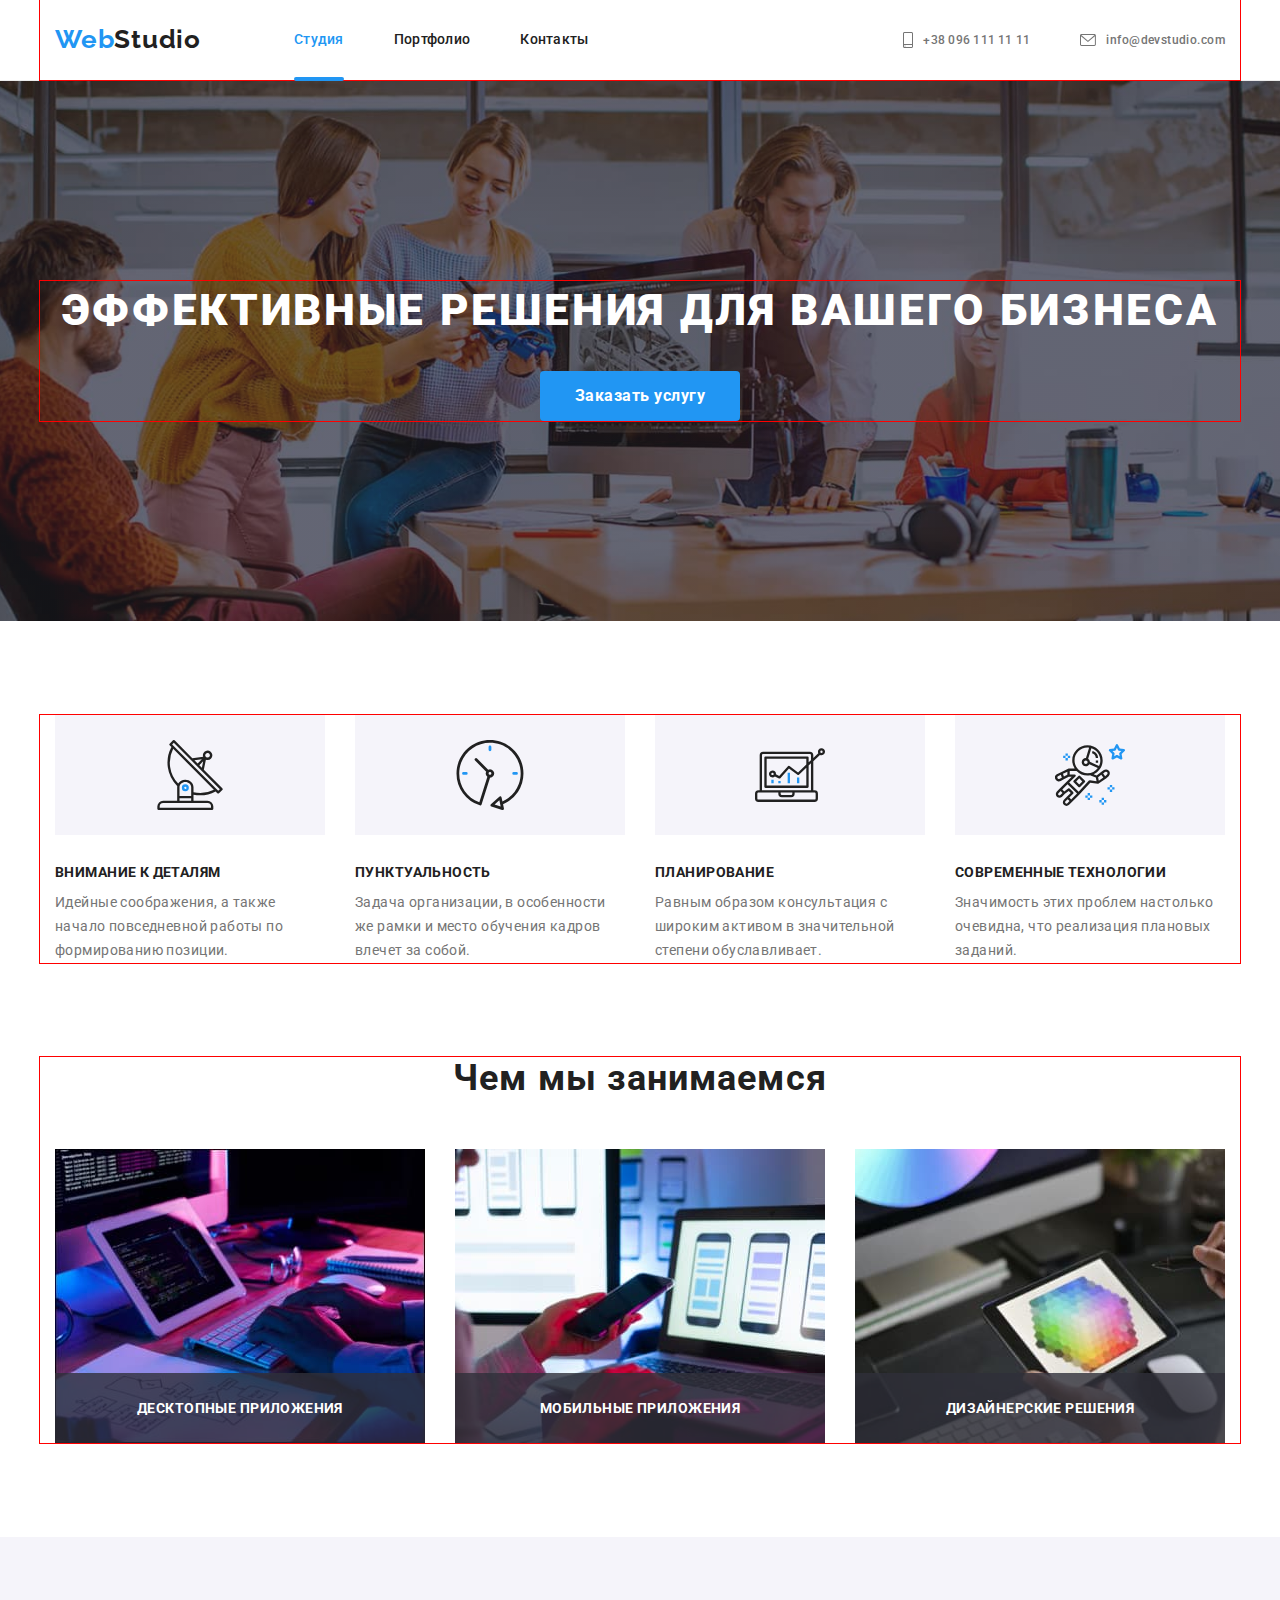
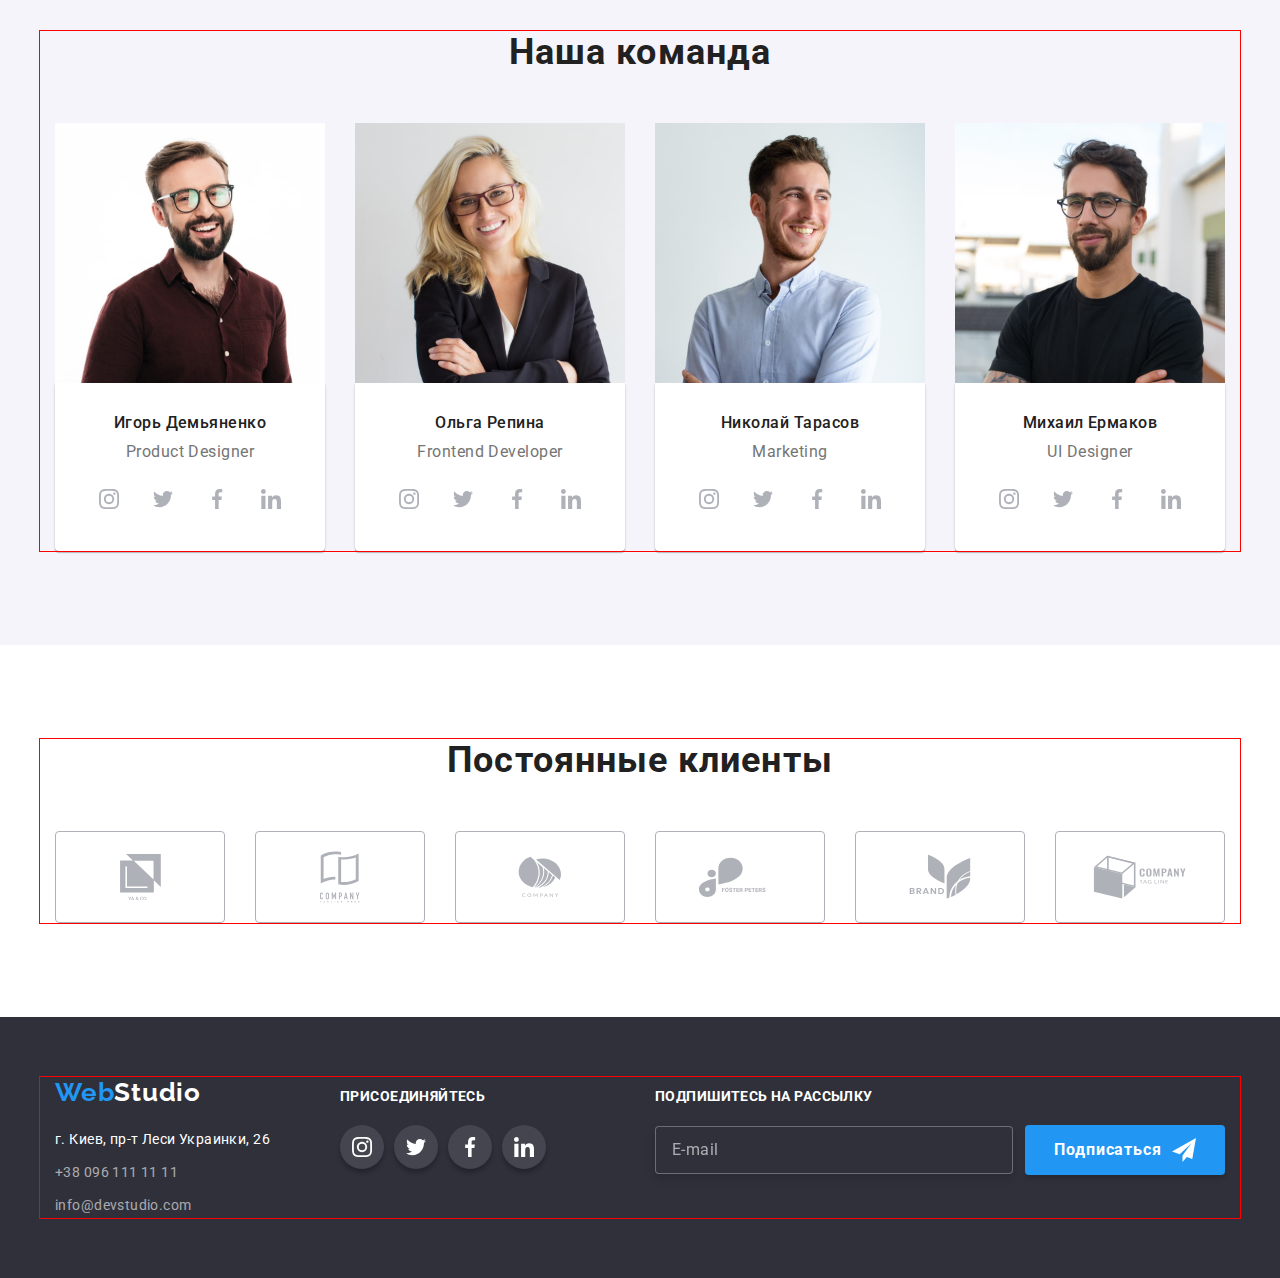
==== commit 06197210: "first page all" ====
--- a/index.html
+++ b/index.html
@@ -537,7 +537,7 @@
 							</a>
 						</li>
 					</ul>
-				</div> -->
+				</div>
 				<div class="subscribe-block">
 					<b class="subscribe-block__title">Подпишитесь на рассылку</b>
 					<form class="subscribe-block__form">
@@ -550,7 +550,7 @@
 							</svg>
 						</button>
 					</form>
-				</div> -->
+				</div>
 			</div>
 		</footer>
 		<!-- Moдальное окно -->
--- a/css/main.min.css
+++ b/css/main.min.css
@@ -1,2 +1,2 @@
-body{background-color:#fff;color:#212121;font-family:"Roboto", sans-serif;font-size:14px;letter-spacing:0.03em}img{display:block;max-width:100%;height:auto}h1,h2,h3,h4,h5,h6,p{margin:0}.socialicons__list,.navigation__list,.contacts__list,.social-mobile__list,.benefits__list,.services__list,.team__list,.clients__list,.address__list{list-style:none;margin:0;padding:0}.benefits-title,.subscribe-block__label{position:absolute;white-space:nowrap;width:1px;height:1px;overflow:hidden;border:0;padding:0;clip:rect(0 0 0 0);-webkit-clip-path:inset(50%);clip-path:inset(50%);margin:-1px}.container,.header--flex,.hero__conteiner,.conteiner{padding-left:15px;padding-right:15px;margin:0 auto;width:100%;outline:solid 1px red}@media screen and (min-width: 480px){.container,.header--flex,.hero__conteiner,.conteiner{width:480px}}@media screen and (min-width: 768px){.container,.header--flex,.hero__conteiner,.conteiner{width:768px}}@media screen and (min-width: 1200px){.container,.header--flex,.hero__conteiner,.conteiner{width:1200px}}.hero__button{background-color:#2196f3;color:#fff;font-weight:700;font-size:16px;line-height:1.88;letter-spacing:0.03em;-webkit-transition:color 250ms cubic-bezier(0.4, 0, 0.2, 1),background-color 250ms cubic-bezier(0.4, 0, 0.2, 1);transition:color 250ms cubic-bezier(0.4, 0, 0.2, 1),background-color 250ms cubic-bezier(0.4, 0, 0.2, 1);min-width:200px;border-radius:4px;border:none;cursor:pointer;padding:10px 32px}.hero__button:hover,.hero__button:focus{color:#fff;background-color:#188ce8}.section,.benefits__section,.services__section,.team__section,.clients__section{padding-top:60px;padding-bottom:60px}@media screen and (min-width: 1200px){.section,.benefits__section,.services__section,.team__section,.clients__section{padding-top:94px;padding-bottom:94px}}.socialicons__list{display:-webkit-box;display:-ms-flexbox;display:flex;-webkit-box-pack:start;-ms-flex-pack:start;justify-content:flex-start;-webkit-box-align:center;-ms-flex-align:center;align-items:center}.socialicons__list--direction{display:-webkit-box;display:-ms-flexbox;display:flex;-webkit-box-pack:center;-ms-flex-pack:center;justify-content:center;-webkit-box-align:center;-ms-flex-align:center;align-items:center}.socialicons__item:not(:last-child){margin-right:10px}.socialicons__link{display:-webkit-box;display:-ms-flexbox;display:flex;-webkit-box-pack:center;-ms-flex-pack:center;justify-content:center;-webkit-box-align:center;-ms-flex-align:center;align-items:center;-webkit-transition:background-color 250ms cubic-bezier(0.4, 0, 0.2, 1);transition:background-color 250ms cubic-bezier(0.4, 0, 0.2, 1);width:44px;height:44px;background-color:rgba(255,255,255,0.1);border-radius:50px;-webkit-box-shadow:0px 4px 4px 0px rgba(0,0,0,0.25);box-shadow:0px 4px 4px 0px rgba(0,0,0,0.25)}.socialicons__link:hover,.socialicons__link:focus{background-color:#2196f3}.socialicons__link--grey{border:none;-webkit-box-shadow:none;box-shadow:none;color:#afb1b8;-webkit-transition:color 250ms cubic-bezier(0.4, 0, 0.2, 1),background-color 250ms cubic-bezier(0.4, 0, 0.2, 1);transition:color 250ms cubic-bezier(0.4, 0, 0.2, 1),background-color 250ms cubic-bezier(0.4, 0, 0.2, 1)}.socialicons__link--grey:hover,.socialicons__link--grey:focus{color:#fff}.socialicons__image{fill:#fff}.socialicons__image--white{fill:currentColor}.img,.team__image{display:block;max-width:100%;height:auto}.header__border{border-bottom:1px solid #ececec}.header--flex{display:-webkit-box;display:-ms-flexbox;display:flex;-webkit-box-align:center;-ms-flex-align:center;align-items:center}.logo{font-weight:700;font-size:24px;line-height:1.17;letter-spacing:.03em;font-family:"Raleway", sans-serif;text-decoration:none;color:#212121;-webkit-transition:color 250ms cubic-bezier(0.4, 0, 0.2, 1);transition:color 250ms cubic-bezier(0.4, 0, 0.2, 1)}.logo:hover,.logo:focus{color:#2196f3}@media screen and (min-width: 768px){.logo{display:block}}@media screen and (min-width: 1200px){.logo{font-size:26px;line-height:1.19}}.logo--position-top{padding-top:16px;padding-bottom:16px}@media screen and (min-width: 768px){.logo--position-top{margin-right:88px;padding-top:26px;padding-bottom:26px}}@media screen and (min-width: 1200px){.logo--position-top{margin-right:93px;padding-top:24px;padding-bottom:25px}}.logo--position-bottom{margin-bottom:20px;color:#fff}.logo--blue{color:#2196f3}.navigation{margin-bottom:64px}@media screen and (min-width: 768px){.navigation{margin:0}}@media screen and (min-width: 768px){.navigation__list{display:-webkit-box;display:-ms-flexbox;display:flex;-webkit-box-pack:center;-ms-flex-pack:center;justify-content:center;-webkit-box-align:center;-ms-flex-align:center;align-items:center}}.navigation__item:not(:last-child){margin-bottom:32px}@media screen and (min-width: 768px){.navigation__item:not(:last-child){margin-bottom:0;margin-right:50px}}.navigation__link{font-weight:500;font-size:40px;line-height:1.18;letter-spacing:.02em;text-decoration:none;color:#212121;-webkit-transition:color 250ms cubic-bezier(0.4, 0, 0.2, 1);transition:color 250ms cubic-bezier(0.4, 0, 0.2, 1)}@media screen and (min-width: 768px){.navigation__link{padding-top:32px;padding-bottom:32px;display:block;font-size:14px;line-height:1.14}}.navigation__link:hover,.navigation__link:focus{color:#2196f3}.navigation__link--current{color:#2196f3}@media screen and (min-width: 768px){.navigation__link--current{position:relative}}@media screen and (min-width: 768px){.navigation__link--current::after{position:absolute;left:0;bottom:-1px;content:"";width:100%;height:4px;background-color:#2196f3;border-radius:2px}}.contacts__list{margin-bottom:64px;-webkit-transition:color 250ms cubic-bezier(0.4, 0, 0.2, 1);transition:color 250ms cubic-bezier(0.4, 0, 0.2, 1)}@media screen and (min-width: 768px){.contacts__list{margin-bottom:0;margin-left:auto;padding-top:21px}}@media screen and (min-width: 1200px){.contacts__list{display:-webkit-box;display:-ms-flexbox;display:flex;-webkit-box-align:center;-ms-flex-align:center;align-items:center;padding-top:0}}.contacts__item:not(:last-child){margin-bottom:32px}@media screen and (min-width: 768px){.contacts__item:not(:last-child){margin-bottom:10px}}@media screen and (min-width: 1200px){.contacts__item:not(:last-child){margin-bottom:0;margin-right:50px}}.contacts__link{text-decoration:none;-webkit-transition:color 250ms cubic-bezier(0.4, 0, 0.2, 1);transition:color 250ms cubic-bezier(0.4, 0, 0.2, 1)}.contacts__link:hover,.contacts__link:focus{color:#2196f3}.contacts__link--mobile{margin-bottom:32px;font-weight:500;font-size:34px;line-height:1.18;letter-spacing:.02em;color:#2196f3}.contacts__link--mail{font-size:24px;line-height:1.17;color:#757575}@media screen and (min-width: 768px){.contacts__link{margin:0;display:-webkit-box;display:-ms-flexbox;display:flex;-webkit-box-align:center;-ms-flex-align:center;align-items:center;font-weight:500;font-size:12px;line-height:1.17;color:#757575}}@media screen and (min-width: 1200px){.contacts__link{padding-top:32px;padding-bottom:32px}}.contacts-icon{display:none}@media screen and (min-width: 768px){.contacts-icon{display:block;margin-right:8px;fill:currentColor}.contacts-icon:hover,.contacts-icon:focus{color:#2196f3}}@media screen and (min-width: 768px) and (min-width: 1200px){.contacts-icon{margin-right:10px}}.hero__section{padding-top:118px;padding-bottom:118px;margin-left:auto;margin-right:auto;text-align:center;background-color:#2f303a;max-width:1600px;background-image:-webkit-gradient(linear, left top, right top, from(rgba(47,48,58,0.4)), to(rgba(47,48,58,0.4))),url(../images/sectionphoto.jpg);background-image:linear-gradient(to right, rgba(47,48,58,0.4), rgba(47,48,58,0.4)),url(../images/sectionphoto.jpg);background-repeat:no-repeat;background-position:center;background-size:cover}@media screen and (min-device-pixel-ratio: 2), (-webkit-min-device-pixel-ratio: 2), (min-resolution: 192dpi), (min-resolution: 2dppx){.hero__section{background-image:-webkit-gradient(linear, left top, right top, from(rgba(47,48,58,0.4)), to(rgba(47,48,58,0.4))),url(../images/sectionphoto.jpg);background-image:linear-gradient(to right, rgba(47,48,58,0.4), rgba(47,48,58,0.4)),url(../images/sectionphoto.jpg)}}@media screen and (min-device-pixel-ratio: 3), (-webkit-min-device-pixel-ratio: 3), (min-resolution: 288dpi), (min-resolution: 3dppx){.hero__section{background-image:-webkit-gradient(linear, left top, right top, from(rgba(47,48,58,0.4)), to(rgba(47,48,58,0.4))),url(../images/sectionphoto.jpg);background-image:linear-gradient(to right, rgba(47,48,58,0.4), rgba(47,48,58,0.4)),url(../images/sectionphoto.jpg)}}@media screen and (min-width: 481px) and (max-width: 768.98px){.hero__section{background-image:-webkit-gradient(linear, left top, right top, from(rgba(47,48,58,0.4)), to(rgba(47,48,58,0.4))),url(../images/sectionphoto.jpg);background-image:linear-gradient(to right, rgba(47,48,58,0.4), rgba(47,48,58,0.4)),url(../images/sectionphoto.jpg)}}@media screen and (min-width: 481px) and (max-width: 768.98px) and (min-device-pixel-ratio: 2), screen and (min-width: 481px) and (max-width: 768.98px) and (-webkit-min-device-pixel-ratio: 2), screen and (min-width: 481px) and (max-width: 768.98px) and (min-resolution: 192dpi), screen and (min-width: 481px) and (max-width: 768.98px) and (min-resolution: 2dppx){.hero__section{background-image:-webkit-gradient(linear, left top, right top, from(rgba(47,48,58,0.4)), to(rgba(47,48,58,0.4))),url(../images/sectionphoto.jpg);background-image:linear-gradient(to right, rgba(47,48,58,0.4), rgba(47,48,58,0.4)),url(../images/sectionphoto.jpg)}}@media screen and (min-width: 481px) and (max-width: 768.98px) and (min-device-pixel-ratio: 3), screen and (min-width: 481px) and (max-width: 768.98px) and (-webkit-min-device-pixel-ratio: 3), screen and (min-width: 481px) and (max-width: 768.98px) and (min-resolution: 288dpi), screen and (min-width: 481px) and (max-width: 768.98px) and (min-resolution: 3dppx){.hero__section{background-image:-webkit-gradient(linear, left top, right top, from(rgba(47,48,58,0.4)), to(rgba(47,48,58,0.4))),url(../images/sectionphoto.jpg);background-image:linear-gradient(to right, rgba(47,48,58,0.4), rgba(47,48,58,0.4)),url(../images/sectionphoto.jpg)}}@media screen and (min-width: 769px){.hero__section{background-image:-webkit-gradient(linear, left top, right top, from(rgba(47,48,58,0.4)), to(rgba(47,48,58,0.4))),url(../images/sectionphoto.jpg);background-image:linear-gradient(to right, rgba(47,48,58,0.4), rgba(47,48,58,0.4)),url(../images/sectionphoto.jpg)}}@media screen and (min-width: 769px) and (min-device-pixel-ratio: 2), screen and (min-width: 769px) and (-webkit-min-device-pixel-ratio: 2), screen and (min-width: 769px) and (min-resolution: 192dpi), screen and (min-width: 769px) and (min-resolution: 2dppx){.hero__section{background-image:-webkit-gradient(linear, left top, right top, from(rgba(47,48,58,0.4)), to(rgba(47,48,58,0.4))),url(../images/sectionphoto.jpg);background-image:linear-gradient(to right, rgba(47,48,58,0.4), rgba(47,48,58,0.4)),url(../images/sectionphoto.jpg)}}@media screen and (min-width: 769px) and (min-device-pixel-ratio: 3), screen and (min-width: 769px) and (-webkit-min-device-pixel-ratio: 3), screen and (min-width: 769px) and (min-resolution: 288dpi), screen and (min-width: 769px) and (min-resolution: 3dppx){.hero__section{background-image:-webkit-gradient(linear, left top, right top, from(rgba(47,48,58,0.4)), to(rgba(47,48,58,0.4))),url(../images/sectionphoto.jpg);background-image:linear-gradient(to right, rgba(47,48,58,0.4), rgba(47,48,58,0.4)),url(../images/sectionphoto.jpg)}}@media screen and (min-width: 1200px){.hero__section{padding-top:200px;padding-bottom:200px}}@media screen and (max-width: 1199px){.hero__conteiner{width:410px}}@media screen and (min-width: 1200px){.hero__conteiner{width:696px}}.hero__title{font-weight:900;font-size:26px;line-height:1.62;letter-spacing:.06em;text-transform:uppercase;margin-bottom:30px;color:#fff}@media screen and (min-width: 1200px){.hero__title{font-size:44px;line-height:1.36}}.mobile__button{position:relative;z-index:10;width:40px;height:40px;margin:0;margin-left:auto;padding:0;color:#188ce8;background-color:transparent;border:none}.mobile__button:hover,.mobile__button:focus{fill:currentColor}@media screen and (min-width: 768px){.mobile__button{display:none}}.mobile__button .menu__icon--vector{display:none}.mobile__button.is-open .menu__icon--vector{display:block}.mobile__button.is-open .menu__icon--menu{display:none}@media screen and (max-width: 767px){.menu__content{display:none;position:fixed;top:0;left:0;width:100%;padding:48px 40px;background-color:#fff;overflow-y:scroll}.menu__content.is-open{display:block}}@media screen and (min-width: 768px){.mobile__button{display:none}.menu__content{display:-webkit-box;display:-ms-flexbox;display:flex;width:100%}}.social-mobile__list{display:-webkit-box;display:-ms-flexbox;display:flex;-webkit-box-align:baseline;-ms-flex-align:baseline;align-items:baseline;-ms-flex-wrap:wrap;flex-wrap:wrap}@media screen and (min-width: 768px){.social-mobile__list{display:none}}.social-mobile__item:not(:last-child)::after{content:"";display:inline-block;width:0px;height:22px;margin:0 10px;border:1px solid rgba(33,33,33,0.2)}.social-mobile__link{font-weight:500;font-size:18px;line-height:1.22;letter-spacing:.02em;text-decoration:none;color:#2196f3}.benefits__list{display:-webkit-box;display:-ms-flexbox;display:flex;-webkit-box-pack:center;-ms-flex-pack:center;justify-content:center;-webkit-box-align:center;-ms-flex-align:center;align-items:center;-ms-flex-wrap:wrap;flex-wrap:wrap;gap:30px}@media screen and (min-width: 768px){.benefits__item{width:270px}}@media screen and (min-width: 1200px){.benefits__item{width:354px}}@media screen and (min-width: 1200px){.benefits__item{width:270px}}.benefits__decoration-bloc{display:-webkit-box;display:-ms-flexbox;display:flex;-webkit-box-pack:center;-ms-flex-pack:center;justify-content:center;-webkit-box-align:center;-ms-flex-align:center;align-items:center;-ms-flex-wrap:wrap;flex-wrap:wrap;margin-bottom:30px;height:120px;background-color:#f5f4fa}.benefits__title{font-weight:700;font-size:14px;line-height:1.14;letter-spacing:.03em;text-transform:uppercase;text-align:center;margin-bottom:10px}@media screen and (min-width: 768px){.benefits__title{text-align:start}}.benefits__description{color:#757575;font-weight:400;font-size:14px;line-height:1.71;letter-spacing:.03em}.services__section{display:none}@media screen and (min-width: 1200px){.services__section{display:block;padding-top:0}}.services__title{text-align:center;margin-bottom:50px;font-weight:700;font-size:36px;line-height:1.17;letter-spacing:.03em}.services__list{display:-webkit-box;display:-ms-flexbox;display:flex;-webkit-box-pack:center;-ms-flex-pack:center;justify-content:center;-webkit-box-align:center;-ms-flex-align:center;align-items:center;-ms-flex-wrap:wrap;flex-wrap:wrap;gap:30px}.services__overlay{position:relative}.services__photo-description{position:absolute;left:0;bottom:0;width:100%;height:70px;display:-webkit-box;display:-ms-flexbox;display:flex;-webkit-box-pack:center;-ms-flex-pack:center;justify-content:center;-webkit-box-align:center;-ms-flex-align:center;align-items:center;font-weight:700;line-height:1.17;color:#fff;text-transform:uppercase;background-color:#2f303acc}.team__section{background-color:#f5f4fa}.team__title{margin-bottom:30px;font-weight:700;font-size:28px;line-height:1.18;letter-spacing:.03em;text-align:center}@media screen and (min-width: 1200px){.team__title{font-size:36px;line-height:1.17;margin-bottom:50px}}.team__list{display:-webkit-box;display:-ms-flexbox;display:flex;-webkit-box-pack:center;-ms-flex-pack:center;justify-content:center;-webkit-box-align:center;-ms-flex-align:center;align-items:center;-ms-flex-wrap:wrap;flex-wrap:wrap;gap:30px}.team__item{text-align:center;background-color:#fff}@media screen and (max-width: 767px){.team__image{width:450px}}@media screen and (max-width: 1199px){.team__image{width:354px}}.team__border{padding-top:30px;padding-bottom:30px;border-radius:0px 0px 4px 4px;-webkit-box-shadow:0px 2px 1px 0px rgba(0,0,0,0.2),0px 1px 1px 0px rgba(0,0,0,0.14),0px 1px 3px 0px rgba(0,0,0,0.12);box-shadow:0px 2px 1px 0px rgba(0,0,0,0.2),0px 1px 1px 0px rgba(0,0,0,0.14),0px 1px 3px 0px rgba(0,0,0,0.12)}.team__name{font-weight:500;font-size:16px;line-height:1.19;letter-spacing:.03em;margin-bottom:10px}.team__proffesion{font-weight:400;font-size:16px;line-height:1.19;letter-spacing:.03em;color:#757575;margin-bottom:16px}.clients__title{margin-bottom:30px;font-weight:700;font-size:28px;line-height:1.18;letter-spacing:.03em;text-align:center}@media screen and (min-width: 1200px){.clients__title{margin-bottom:50px;font-size:36px;line-height:1.17}}.clients__list{display:-webkit-box;display:-ms-flexbox;display:flex;-webkit-box-pack:center;-ms-flex-pack:center;justify-content:center;-webkit-box-align:center;-ms-flex-align:center;align-items:center;-ms-flex-wrap:wrap;flex-wrap:wrap;gap:30px}.clients__link{display:-webkit-box;display:-ms-flexbox;display:flex;-webkit-box-pack:center;-ms-flex-pack:center;justify-content:center;-webkit-box-align:center;-ms-flex-align:center;align-items:center;width:210px;height:92px;-webkit-transition:color 250ms cubic-bezier(0.4, 0, 0.2, 1),border 250ms cubic-bezier(0.4, 0, 0.2, 1);transition:color 250ms cubic-bezier(0.4, 0, 0.2, 1),border 250ms cubic-bezier(0.4, 0, 0.2, 1);color:#afb1b8;border:solid 1px #afb1b8;border-radius:4px}@media screen and (min-width: 768px){.clients__link{width:226px;height:92px}}@media screen and (min-width: 1200px){.clients__link{width:170px;height:92px}}.clients__link:hover,.clients__link:focus{border:solid 1px #2196f3;color:#2196f3}.clients__image{fill:currentColor}.footer{background-color:#2f303a;padding-top:60px;padding-bottom:60px}.footer--flex{text-align:center}@media screen and (min-width: 1200px){.footer--flex{display:-webkit-box;display:-ms-flexbox;display:flex;-webkit-box-pack:start;-ms-flex-pack:start;justify-content:flex-start;-webkit-box-align:baseline;-ms-flex-align:baseline;align-items:baseline}}@media screen and (min-width: 1200px){.footer__firstblock{margin-right:70px}.footer__social-block{margin-right:auto}.footer__social-bl-title{display:block;text-transform:uppercase;font-size:14px;font-weight:700;color:#fff;line-height:1.14;margin-bottom:20px;letter-spacing:0.03em}}.address__item:not(:last-child){margin-bottom:10px}.address__link{display:block;text-decoration:none;font-style:normal;font-size:14px;line-height:1.71;color:#fff;-webkit-transition:color 250ms cubic-bezier(0.4, 0, 0.2, 1);transition:color 250ms cubic-bezier(0.4, 0, 0.2, 1)}.address__link:hover,.address__link:focus{color:#2196f3}.address__link--grey{color:rgba(255,255,255,0.6);-webkit-transition:color 250ms cubic-bezier(0.4, 0, 0.2, 1);transition:color 250ms cubic-bezier(0.4, 0, 0.2, 1)}.subscribe-block{-webkit-box-align:baseline;-ms-flex-align:baseline;align-items:baseline}.subscribe-block__title{display:block;margin-bottom:20px;font-weight:700;font-size:14px;line-height:1.14;letter-spacing:0.03em;text-transform:uppercase;color:#fff}.subscribe-block__form{display:-webkit-box;display:-ms-flexbox;display:flex}.subscribe-block__form input{margin-right:12px;padding-top:15px;padding-bottom:15px;padding-left:16px;outline:0;width:358px;border:1px solid rgba(255,255,255,0.3);-webkit-filter:drop-shadow(0px 4px 4px rgba(0,0,0,0.15));filter:drop-shadow(0px 4px 4px rgba(0,0,0,0.15));border-radius:4px;color:#fff;background-color:#2f303a}.subscribe-block__form input::-webkit-input-placeholder{font-weight:400;font-size:16px;line-height:1.25;letter-spacing:0.03em;color:rgba(255,255,255,0.6)}.subscribe-block__form input:-ms-input-placeholder{font-weight:400;font-size:16px;line-height:1.25;letter-spacing:0.03em;color:rgba(255,255,255,0.6)}.subscribe-block__form input::-ms-input-placeholder{font-weight:400;font-size:16px;line-height:1.25;letter-spacing:0.03em;color:rgba(255,255,255,0.6)}.subscribe-block__form input::placeholder{font-weight:400;font-size:16px;line-height:1.25;letter-spacing:0.03em;color:rgba(255,255,255,0.6)}.subscribe-block__button{display:-webkit-box;display:-ms-flexbox;display:flex;-webkit-box-pack:center;-ms-flex-pack:center;justify-content:center;-webkit-box-align:center;-ms-flex-align:center;align-items:center;padding:10px 28px;min-width:200px;font-weight:700;font-size:16px;line-height:1.88;letter-spacing:0.06em;color:#fff;background-color:#2196f3;cursor:pointer;border:none;-webkit-box-shadow:0px 4px 4px rgba(0,0,0,0.15);box-shadow:0px 4px 4px rgba(0,0,0,0.15);border-radius:4px;-webkit-transition:color 250ms cubic-bezier(0.4, 0, 0.2, 1),background-color 250ms cubic-bezier(0.4, 0, 0.2, 1);transition:color 250ms cubic-bezier(0.4, 0, 0.2, 1),background-color 250ms cubic-bezier(0.4, 0, 0.2, 1)}.subscribe-block__button:hover,.subscribe-block__button:focus{color:#fff;background-color:#188ce8}.subscribe-block__button-image{margin-left:10px}
+body{background-color:#fff;color:#212121;font-family:"Roboto", sans-serif;font-size:14px;letter-spacing:0.03em}img{display:block;max-width:100%;height:auto}h1,h2,h3,h4,h5,h6,p{margin:0}.socialicons__list,.address__list,.contacts__list,.navigation__list,.social-mobile__list,.benefits__list,.services__list,.team__list,.clients__list{list-style:none;margin:0;padding:0}.benefits-title,.subscribe-block__label{position:absolute;white-space:nowrap;width:1px;height:1px;overflow:hidden;border:0;padding:0;clip:rect(0 0 0 0);-webkit-clip-path:inset(50%);clip-path:inset(50%);margin:-1px}.container,.header--flex,.hero__conteiner,.conteiner{padding-left:15px;padding-right:15px;margin:0 auto;width:100%;outline:solid 1px red}@media screen and (min-width: 480px){.container,.header--flex,.hero__conteiner,.conteiner{width:480px}}@media screen and (min-width: 768px){.container,.header--flex,.hero__conteiner,.conteiner{width:768px}}@media screen and (min-width: 1200px){.container,.header--flex,.hero__conteiner,.conteiner{width:1200px}}.hero__button{background-color:#2196f3;color:#fff;font-weight:700;font-size:16px;line-height:1.88;letter-spacing:0.03em;-webkit-transition:color 250ms cubic-bezier(0.4, 0, 0.2, 1),background-color 250ms cubic-bezier(0.4, 0, 0.2, 1);transition:color 250ms cubic-bezier(0.4, 0, 0.2, 1),background-color 250ms cubic-bezier(0.4, 0, 0.2, 1);min-width:200px;border-radius:4px;border:none;cursor:pointer;padding:10px 32px}.hero__button:hover,.hero__button:focus{color:#fff;background-color:#188ce8}.subscribe-block__button{display:-webkit-box;display:-ms-flexbox;display:flex;-webkit-box-pack:center;-ms-flex-pack:center;justify-content:center;-webkit-box-align:center;-ms-flex-align:center;align-items:center;padding:10px 28px;min-width:200px;font-weight:700;font-size:16px;line-height:1.88;letter-spacing:0.06em;color:#fff;background-color:#2196f3;cursor:pointer;border:none;-webkit-box-shadow:0px 4px 4px rgba(0,0,0,0.15);box-shadow:0px 4px 4px rgba(0,0,0,0.15);border-radius:4px;-webkit-transition:color 250ms cubic-bezier(0.4, 0, 0.2, 1),background-color 250ms cubic-bezier(0.4, 0, 0.2, 1);transition:color 250ms cubic-bezier(0.4, 0, 0.2, 1),background-color 250ms cubic-bezier(0.4, 0, 0.2, 1)}.subscribe-block__button:hover,.subscribe-block__button:focus{color:#fff;background-color:#188ce8}.subscribe-block__button-image{margin-left:10px}.section,.benefits__section,.services__section,.team__section,.clients__section{padding-top:60px;padding-bottom:60px}@media screen and (min-width: 1200px){.section,.benefits__section,.services__section,.team__section,.clients__section{padding-top:94px;padding-bottom:94px}}.socialicons__list{display:-webkit-box;display:-ms-flexbox;display:flex;-webkit-box-pack:center;-ms-flex-pack:center;justify-content:center;-webkit-box-align:center;-ms-flex-align:center;align-items:center;margin-bottom:60px}@media screen and (min-width: 768px){.socialicons__list{margin-bottom:0}}@media screen and (min-width: 1200px){.socialicons__list{display:-webkit-box;display:-ms-flexbox;display:flex;-webkit-box-pack:start;-ms-flex-pack:start;justify-content:flex-start;-webkit-box-align:center;-ms-flex-align:center;align-items:center}}.socialicons__list--direction{display:-webkit-box;display:-ms-flexbox;display:flex;-webkit-box-pack:center;-ms-flex-pack:center;justify-content:center;-webkit-box-align:center;-ms-flex-align:center;align-items:center}.socialicons__item:not(:last-child){margin-right:10px}.socialicons__link{display:-webkit-box;display:-ms-flexbox;display:flex;-webkit-box-pack:center;-ms-flex-pack:center;justify-content:center;-webkit-box-align:center;-ms-flex-align:center;align-items:center;-webkit-transition:background-color 250ms cubic-bezier(0.4, 0, 0.2, 1);transition:background-color 250ms cubic-bezier(0.4, 0, 0.2, 1);width:44px;height:44px;background-color:rgba(255,255,255,0.1);border-radius:50px;-webkit-box-shadow:0px 4px 4px 0px rgba(0,0,0,0.25);box-shadow:0px 4px 4px 0px rgba(0,0,0,0.25)}.socialicons__link:hover,.socialicons__link:focus{background-color:#2196f3}.socialicons__link--grey{border:none;-webkit-box-shadow:none;box-shadow:none;color:#afb1b8;-webkit-transition:color 250ms cubic-bezier(0.4, 0, 0.2, 1),background-color 250ms cubic-bezier(0.4, 0, 0.2, 1);transition:color 250ms cubic-bezier(0.4, 0, 0.2, 1),background-color 250ms cubic-bezier(0.4, 0, 0.2, 1)}.socialicons__link--grey:hover,.socialicons__link--grey:focus{color:#fff}.socialicons__image{fill:#fff}.socialicons__image--white{fill:currentColor}.img,.team__image{display:block;max-width:100%;height:auto}.logo{font-weight:700;font-size:24px;line-height:1.17;letter-spacing:.03em;font-family:"Raleway", sans-serif;text-decoration:none;color:#212121;-webkit-transition:color 250ms cubic-bezier(0.4, 0, 0.2, 1);transition:color 250ms cubic-bezier(0.4, 0, 0.2, 1)}.logo:hover,.logo:focus{color:#2196f3}@media screen and (min-width: 768px){.logo{display:block}}@media screen and (min-width: 1200px){.logo{font-size:26px;line-height:1.19}}.logo--position-top{padding-top:16px;padding-bottom:16px}@media screen and (min-width: 768px){.logo--position-top{margin-right:88px;padding-top:26px;padding-bottom:26px}}@media screen and (min-width: 1200px){.logo--position-top{margin-right:93px;padding-top:24px;padding-bottom:25px}}.logo--position-bottom{display:inline-block;margin-bottom:20px;color:#fff}.logo--blue{color:#2196f3}.address__item:not(:last-child){margin-bottom:8px}@media screen and (min-width: 1200px){.address__item:not(:last-child){margin-bottom:9px}}.address__link{display:block;font-weight:400;font-size:14px;line-height:1.71;letter-spacing:.03em;text-decoration:none;font-style:normal;color:#fff;-webkit-transition:color 250ms cubic-bezier(0.4, 0, 0.2, 1);transition:color 250ms cubic-bezier(0.4, 0, 0.2, 1)}.address__link:hover,.address__link:focus{color:#2196f3}.address__link--grey{color:rgba(255,255,255,0.6);-webkit-transition:color 250ms cubic-bezier(0.4, 0, 0.2, 1);transition:color 250ms cubic-bezier(0.4, 0, 0.2, 1)}.contacts__list{margin-bottom:64px;-webkit-transition:color 250ms cubic-bezier(0.4, 0, 0.2, 1);transition:color 250ms cubic-bezier(0.4, 0, 0.2, 1)}@media screen and (min-width: 768px){.contacts__list{margin-bottom:0;margin-left:auto;padding-top:21px}}@media screen and (min-width: 1200px){.contacts__list{display:-webkit-box;display:-ms-flexbox;display:flex;-webkit-box-align:center;-ms-flex-align:center;align-items:center;padding-top:0}}.contacts__item:not(:last-child){margin-bottom:32px}@media screen and (min-width: 768px){.contacts__item:not(:last-child){margin-bottom:10px}}@media screen and (min-width: 1200px){.contacts__item:not(:last-child){margin-bottom:0;margin-right:50px}}.contacts__link{text-decoration:none;-webkit-transition:color 250ms cubic-bezier(0.4, 0, 0.2, 1);transition:color 250ms cubic-bezier(0.4, 0, 0.2, 1)}.contacts__link:hover,.contacts__link:focus{color:#2196f3}.contacts__link--mobile{margin-bottom:32px;font-weight:500;font-size:34px;line-height:1.18;letter-spacing:.02em;color:#2196f3}.contacts__link--mail{font-size:24px;line-height:1.17;color:#757575}@media screen and (min-width: 768px){.contacts__link{margin:0;display:-webkit-box;display:-ms-flexbox;display:flex;-webkit-box-align:center;-ms-flex-align:center;align-items:center;font-weight:500;font-size:12px;line-height:1.17;color:#757575}}@media screen and (min-width: 1200px){.contacts__link{padding-top:32px;padding-bottom:32px}}.contacts-icon{display:none}@media screen and (min-width: 768px){.contacts-icon{display:block;margin-right:8px;fill:currentColor}.contacts-icon:hover,.contacts-icon:focus{color:#2196f3}}@media screen and (min-width: 768px) and (min-width: 1200px){.contacts-icon{margin-right:10px}}.header__border{border-bottom:1px solid #ececec}.header--flex{display:-webkit-box;display:-ms-flexbox;display:flex;-webkit-box-align:center;-ms-flex-align:center;align-items:center}.navigation{margin-bottom:64px}@media screen and (min-width: 768px){.navigation{margin:0}}@media screen and (min-width: 768px){.navigation__list{display:-webkit-box;display:-ms-flexbox;display:flex;-webkit-box-pack:center;-ms-flex-pack:center;justify-content:center;-webkit-box-align:center;-ms-flex-align:center;align-items:center}}.navigation__item:not(:last-child){margin-bottom:32px}@media screen and (min-width: 768px){.navigation__item:not(:last-child){margin-bottom:0;margin-right:50px}}.navigation__link{font-weight:500;font-size:40px;line-height:1.18;letter-spacing:.02em;text-decoration:none;color:#212121;-webkit-transition:color 250ms cubic-bezier(0.4, 0, 0.2, 1);transition:color 250ms cubic-bezier(0.4, 0, 0.2, 1)}@media screen and (min-width: 768px){.navigation__link{padding-top:32px;padding-bottom:32px;display:block;font-size:14px;line-height:1.14}}.navigation__link:hover,.navigation__link:focus{color:#2196f3}.navigation__link--current{color:#2196f3}@media screen and (min-width: 768px){.navigation__link--current{position:relative}}@media screen and (min-width: 768px){.navigation__link--current::after{position:absolute;left:0;bottom:-1px;content:"";width:100%;height:4px;background-color:#2196f3;border-radius:2px}}.hero__section{padding-top:118px;padding-bottom:118px;margin-left:auto;margin-right:auto;text-align:center;background-color:#2f303a;max-width:1600px;background-image:-webkit-gradient(linear, left top, right top, from(rgba(47,48,58,0.4)), to(rgba(47,48,58,0.4))),url(../images/sectionphoto.jpg);background-image:linear-gradient(to right, rgba(47,48,58,0.4), rgba(47,48,58,0.4)),url(../images/sectionphoto.jpg);background-repeat:no-repeat;background-position:center;background-size:cover}@media screen and (min-device-pixel-ratio: 2), (-webkit-min-device-pixel-ratio: 2), (min-resolution: 192dpi), (min-resolution: 2dppx){.hero__section{background-image:-webkit-gradient(linear, left top, right top, from(rgba(47,48,58,0.4)), to(rgba(47,48,58,0.4))),url(../images/sectionphoto.jpg);background-image:linear-gradient(to right, rgba(47,48,58,0.4), rgba(47,48,58,0.4)),url(../images/sectionphoto.jpg)}}@media screen and (min-device-pixel-ratio: 3), (-webkit-min-device-pixel-ratio: 3), (min-resolution: 288dpi), (min-resolution: 3dppx){.hero__section{background-image:-webkit-gradient(linear, left top, right top, from(rgba(47,48,58,0.4)), to(rgba(47,48,58,0.4))),url(../images/sectionphoto.jpg);background-image:linear-gradient(to right, rgba(47,48,58,0.4), rgba(47,48,58,0.4)),url(../images/sectionphoto.jpg)}}@media screen and (min-width: 481px) and (max-width: 768.98px){.hero__section{background-image:-webkit-gradient(linear, left top, right top, from(rgba(47,48,58,0.4)), to(rgba(47,48,58,0.4))),url(../images/sectionphoto.jpg);background-image:linear-gradient(to right, rgba(47,48,58,0.4), rgba(47,48,58,0.4)),url(../images/sectionphoto.jpg)}}@media screen and (min-width: 481px) and (max-width: 768.98px) and (min-device-pixel-ratio: 2), screen and (min-width: 481px) and (max-width: 768.98px) and (-webkit-min-device-pixel-ratio: 2), screen and (min-width: 481px) and (max-width: 768.98px) and (min-resolution: 192dpi), screen and (min-width: 481px) and (max-width: 768.98px) and (min-resolution: 2dppx){.hero__section{background-image:-webkit-gradient(linear, left top, right top, from(rgba(47,48,58,0.4)), to(rgba(47,48,58,0.4))),url(../images/sectionphoto.jpg);background-image:linear-gradient(to right, rgba(47,48,58,0.4), rgba(47,48,58,0.4)),url(../images/sectionphoto.jpg)}}@media screen and (min-width: 481px) and (max-width: 768.98px) and (min-device-pixel-ratio: 3), screen and (min-width: 481px) and (max-width: 768.98px) and (-webkit-min-device-pixel-ratio: 3), screen and (min-width: 481px) and (max-width: 768.98px) and (min-resolution: 288dpi), screen and (min-width: 481px) and (max-width: 768.98px) and (min-resolution: 3dppx){.hero__section{background-image:-webkit-gradient(linear, left top, right top, from(rgba(47,48,58,0.4)), to(rgba(47,48,58,0.4))),url(../images/sectionphoto.jpg);background-image:linear-gradient(to right, rgba(47,48,58,0.4), rgba(47,48,58,0.4)),url(../images/sectionphoto.jpg)}}@media screen and (min-width: 769px){.hero__section{background-image:-webkit-gradient(linear, left top, right top, from(rgba(47,48,58,0.4)), to(rgba(47,48,58,0.4))),url(../images/sectionphoto.jpg);background-image:linear-gradient(to right, rgba(47,48,58,0.4), rgba(47,48,58,0.4)),url(../images/sectionphoto.jpg)}}@media screen and (min-width: 769px) and (min-device-pixel-ratio: 2), screen and (min-width: 769px) and (-webkit-min-device-pixel-ratio: 2), screen and (min-width: 769px) and (min-resolution: 192dpi), screen and (min-width: 769px) and (min-resolution: 2dppx){.hero__section{background-image:-webkit-gradient(linear, left top, right top, from(rgba(47,48,58,0.4)), to(rgba(47,48,58,0.4))),url(../images/sectionphoto.jpg);background-image:linear-gradient(to right, rgba(47,48,58,0.4), rgba(47,48,58,0.4)),url(../images/sectionphoto.jpg)}}@media screen and (min-width: 769px) and (min-device-pixel-ratio: 3), screen and (min-width: 769px) and (-webkit-min-device-pixel-ratio: 3), screen and (min-width: 769px) and (min-resolution: 288dpi), screen and (min-width: 769px) and (min-resolution: 3dppx){.hero__section{background-image:-webkit-gradient(linear, left top, right top, from(rgba(47,48,58,0.4)), to(rgba(47,48,58,0.4))),url(../images/sectionphoto.jpg);background-image:linear-gradient(to right, rgba(47,48,58,0.4), rgba(47,48,58,0.4)),url(../images/sectionphoto.jpg)}}@media screen and (min-width: 1200px){.hero__section{padding-top:200px;padding-bottom:200px}}.hero__title{font-weight:900;font-size:26px;line-height:1.62;letter-spacing:.06em;text-transform:uppercase;margin-bottom:30px;color:#fff}@media screen and (min-width: 1200px){.hero__title{font-size:44px;line-height:1.36}}.mobile__button{position:relative;z-index:10;width:40px;height:40px;margin:0;margin-left:auto;padding:0;color:#188ce8;background-color:transparent;border:none}.mobile__button:hover,.mobile__button:focus{fill:currentColor}@media screen and (min-width: 768px){.mobile__button{display:none}}.mobile__button .menu__icon--vector{display:none}.mobile__button.is-open .menu__icon--vector{display:block}.mobile__button.is-open .menu__icon--menu{display:none}@media screen and (max-width: 767px){.menu__content{display:none;position:fixed;top:0;left:0;width:100%;padding:48px 40px;background-color:#fff;overflow-y:scroll}.menu__content.is-open{display:block}}@media screen and (min-width: 768px){.mobile__button{display:none}.menu__content{display:-webkit-box;display:-ms-flexbox;display:flex;width:100%}}.social-mobile__list{display:-webkit-box;display:-ms-flexbox;display:flex;-webkit-box-align:baseline;-ms-flex-align:baseline;align-items:baseline;-ms-flex-wrap:wrap;flex-wrap:wrap}@media screen and (min-width: 768px){.social-mobile__list{display:none}}.social-mobile__item:not(:last-child)::after{content:"";display:inline-block;width:0px;height:22px;margin:0 10px;border:1px solid rgba(33,33,33,0.2)}.social-mobile__link{font-weight:500;font-size:18px;line-height:1.22;letter-spacing:.02em;text-decoration:none;color:#2196f3}.benefits__list{display:-webkit-box;display:-ms-flexbox;display:flex;-webkit-box-pack:center;-ms-flex-pack:center;justify-content:center;-webkit-box-align:center;-ms-flex-align:center;align-items:center;-ms-flex-wrap:wrap;flex-wrap:wrap;gap:30px}@media screen and (min-width: 768px){.benefits__item{width:270px}}@media screen and (min-width: 1200px){.benefits__item{width:354px}}@media screen and (min-width: 1200px){.benefits__item{width:270px}}.benefits__decoration-bloc{display:-webkit-box;display:-ms-flexbox;display:flex;-webkit-box-pack:center;-ms-flex-pack:center;justify-content:center;-webkit-box-align:center;-ms-flex-align:center;align-items:center;-ms-flex-wrap:wrap;flex-wrap:wrap;margin-bottom:30px;height:120px;background-color:#f5f4fa}.benefits__title{font-weight:700;font-size:14px;line-height:1.14;letter-spacing:.03em;text-transform:uppercase;text-align:center;margin-bottom:10px}@media screen and (min-width: 768px){.benefits__title{text-align:start}}.benefits__description{color:#757575;font-weight:400;font-size:14px;line-height:1.71;letter-spacing:.03em}.services__section{display:none}@media screen and (min-width: 1200px){.services__section{display:block;padding-top:0}}.services__title{text-align:center;margin-bottom:50px;font-weight:700;font-size:36px;line-height:1.17;letter-spacing:.03em}.services__list{display:-webkit-box;display:-ms-flexbox;display:flex;-webkit-box-pack:center;-ms-flex-pack:center;justify-content:center;-webkit-box-align:center;-ms-flex-align:center;align-items:center;-ms-flex-wrap:wrap;flex-wrap:wrap;gap:30px}.services__overlay{position:relative}.services__photo-description{position:absolute;left:0;bottom:0;width:100%;height:70px;display:-webkit-box;display:-ms-flexbox;display:flex;-webkit-box-pack:center;-ms-flex-pack:center;justify-content:center;-webkit-box-align:center;-ms-flex-align:center;align-items:center;font-weight:700;line-height:1.17;color:#fff;text-transform:uppercase;background-color:#2f303acc}.team__section{background-color:#f5f4fa}.team__title{margin-bottom:30px;font-weight:700;font-size:28px;line-height:1.18;letter-spacing:.03em;text-align:center}@media screen and (min-width: 1200px){.team__title{font-size:36px;line-height:1.17;margin-bottom:50px}}.team__list{display:-webkit-box;display:-ms-flexbox;display:flex;-webkit-box-pack:center;-ms-flex-pack:center;justify-content:center;-webkit-box-align:center;-ms-flex-align:center;align-items:center;-ms-flex-wrap:wrap;flex-wrap:wrap;gap:30px}.team__item{text-align:center;background-color:#fff}@media screen and (max-width: 767px){.team__image{width:450px}}@media screen and (max-width: 1199px){.team__image{width:354px}}.team__border{padding-top:30px;padding-bottom:30px;border-radius:0px 0px 4px 4px;-webkit-box-shadow:0px 2px 1px 0px rgba(0,0,0,0.2),0px 1px 1px 0px rgba(0,0,0,0.14),0px 1px 3px 0px rgba(0,0,0,0.12);box-shadow:0px 2px 1px 0px rgba(0,0,0,0.2),0px 1px 1px 0px rgba(0,0,0,0.14),0px 1px 3px 0px rgba(0,0,0,0.12)}.team__name{font-weight:500;font-size:16px;line-height:1.19;letter-spacing:.03em;margin-bottom:10px}.team__proffesion{font-weight:400;font-size:16px;line-height:1.19;letter-spacing:.03em;color:#757575;margin-bottom:16px}.clients__title{margin-bottom:30px;font-weight:700;font-size:28px;line-height:1.18;letter-spacing:.03em;text-align:center}@media screen and (min-width: 1200px){.clients__title{margin-bottom:50px;font-size:36px;line-height:1.17}}.clients__list{display:-webkit-box;display:-ms-flexbox;display:flex;-webkit-box-pack:center;-ms-flex-pack:center;justify-content:center;-webkit-box-align:center;-ms-flex-align:center;align-items:center;-ms-flex-wrap:wrap;flex-wrap:wrap;gap:30px}.clients__link{display:-webkit-box;display:-ms-flexbox;display:flex;-webkit-box-pack:center;-ms-flex-pack:center;justify-content:center;-webkit-box-align:center;-ms-flex-align:center;align-items:center;width:210px;height:92px;-webkit-transition:color 250ms cubic-bezier(0.4, 0, 0.2, 1),border 250ms cubic-bezier(0.4, 0, 0.2, 1);transition:color 250ms cubic-bezier(0.4, 0, 0.2, 1),border 250ms cubic-bezier(0.4, 0, 0.2, 1);color:#afb1b8;border:solid 1px #afb1b8;border-radius:4px}@media screen and (min-width: 768px){.clients__link{width:226px;height:92px}}@media screen and (min-width: 1200px){.clients__link{width:170px;height:92px}}.clients__link:hover,.clients__link:focus{border:solid 1px #2196f3;color:#2196f3}.clients__image{fill:currentColor}.footer{background-color:#2f303a;padding-top:60px;padding-bottom:60px}@media screen and (min-width: 768px){.footer--flex{display:-webkit-box;display:-ms-flexbox;display:flex;-webkit-box-pack:center;-ms-flex-pack:center;justify-content:center;-webkit-box-align:baseline;-ms-flex-align:baseline;align-items:baseline;-ms-flex-wrap:wrap;flex-wrap:wrap}}@media screen and (min-width: 1200px){.footer--flex{display:-webkit-box;display:-ms-flexbox;display:flex;-webkit-box-pack:start;-ms-flex-pack:start;justify-content:flex-start;-webkit-box-align:baseline;-ms-flex-align:baseline;align-items:baseline;-ms-flex-wrap:nowrap;flex-wrap:nowrap;gap:0}}.footer__firstblock{margin-bottom:60px;text-align:center}@media screen and (min-width: 768px){.footer__firstblock{margin-right:165px}}@media screen and (min-width: 1200px){.footer__firstblock{text-align:start;margin-bottom:0;margin-right:70px}}.footer__social-bl-title{display:inline-block;margin-bottom:20px;font-weight:700;font-size:14px;line-height:1.14;letter-spacing:.03em;text-transform:uppercase;color:#fff}.footer__social-block{text-align:center}@media screen and (min-width: 1200px){.footer__social-block{text-align:start;margin-right:auto}}.subscribe-block{text-align:center}@media screen and (min-width: 1200px){.subscribe-block{text-align:start;-webkit-box-align:baseline;-ms-flex-align:baseline;align-items:baseline}}.subscribe-block__title{display:block;margin-bottom:20px;font-weight:700;font-size:14px;line-height:1.14;letter-spacing:.03em;text-transform:uppercase;color:#fff}.subscribe-block__form{display:-webkit-box;display:-ms-flexbox;display:flex;-webkit-box-pack:center;-ms-flex-pack:center;justify-content:center;-webkit-box-align:center;-ms-flex-align:center;align-items:center;-webkit-box-orient:vertical;-webkit-box-direction:normal;-ms-flex-direction:column;flex-direction:column}@media screen and (min-width: 1200px){.subscribe-block__form{-webkit-box-orient:horizontal;-webkit-box-direction:normal;-ms-flex-direction:row;flex-direction:row}}.subscribe-block__form input{margin-bottom:20px;padding-top:15px;padding-bottom:15px;padding-left:16px;outline:0;width:100%;border:1px solid rgba(255,255,255,0.3);-webkit-filter:drop-shadow(0px 4px 4px rgba(0,0,0,0.15));filter:drop-shadow(0px 4px 4px rgba(0,0,0,0.15));border-radius:4px;color:#fff;background-color:#2f303a}@media screen and (min-width: 768px){.subscribe-block__form input{width:450px}}@media screen and (min-width: 1200px){.subscribe-block__form input{margin-bottom:0;margin-right:12px;width:358px}}.subscribe-block__form input::-webkit-input-placeholder{font-weight:400;font-size:16px;line-height:1.25;letter-spacing:.03em;color:rgba(255,255,255,0.6)}.subscribe-block__form input:-ms-input-placeholder{font-weight:400;font-size:16px;line-height:1.25;letter-spacing:.03em;color:rgba(255,255,255,0.6)}.subscribe-block__form input::-ms-input-placeholder{font-weight:400;font-size:16px;line-height:1.25;letter-spacing:.03em;color:rgba(255,255,255,0.6)}.subscribe-block__form input::placeholder{font-weight:400;font-size:16px;line-height:1.25;letter-spacing:.03em;color:rgba(255,255,255,0.6)}
 /*# sourceMappingURL=main.min.css.map */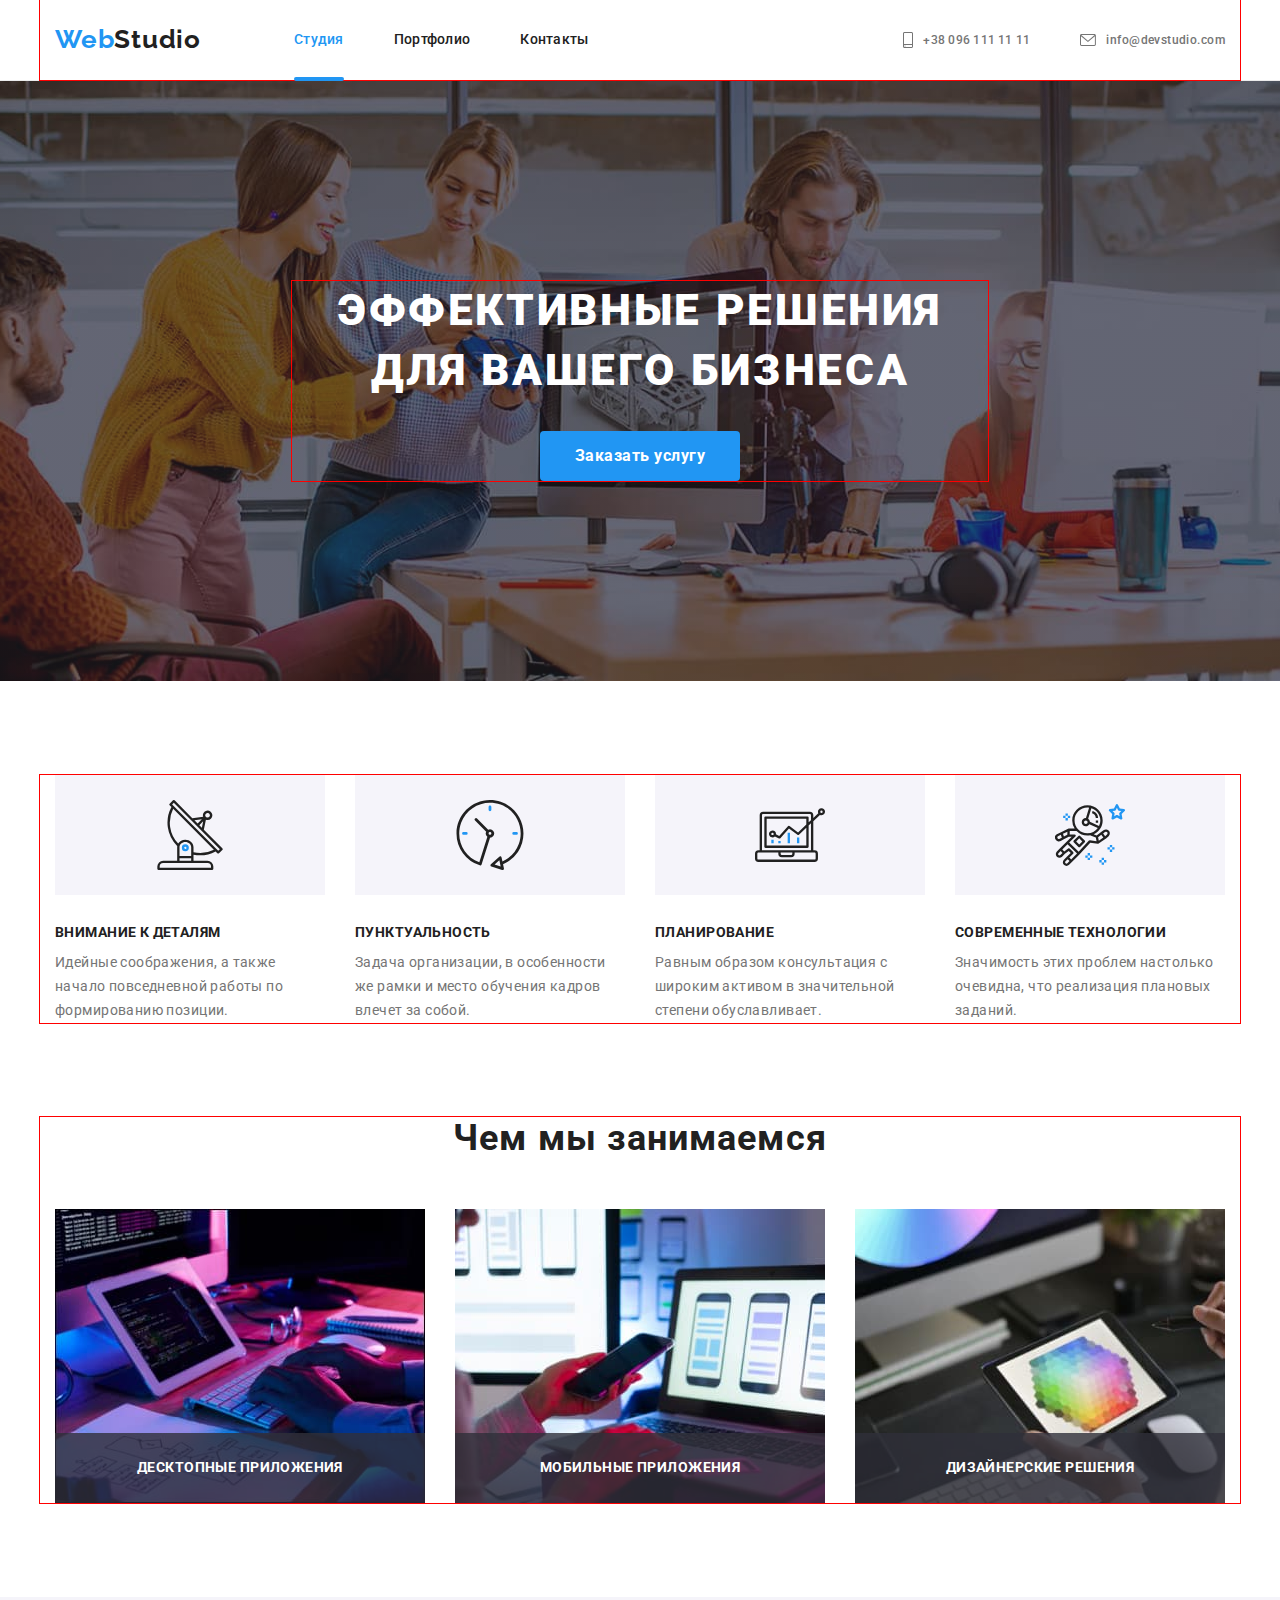
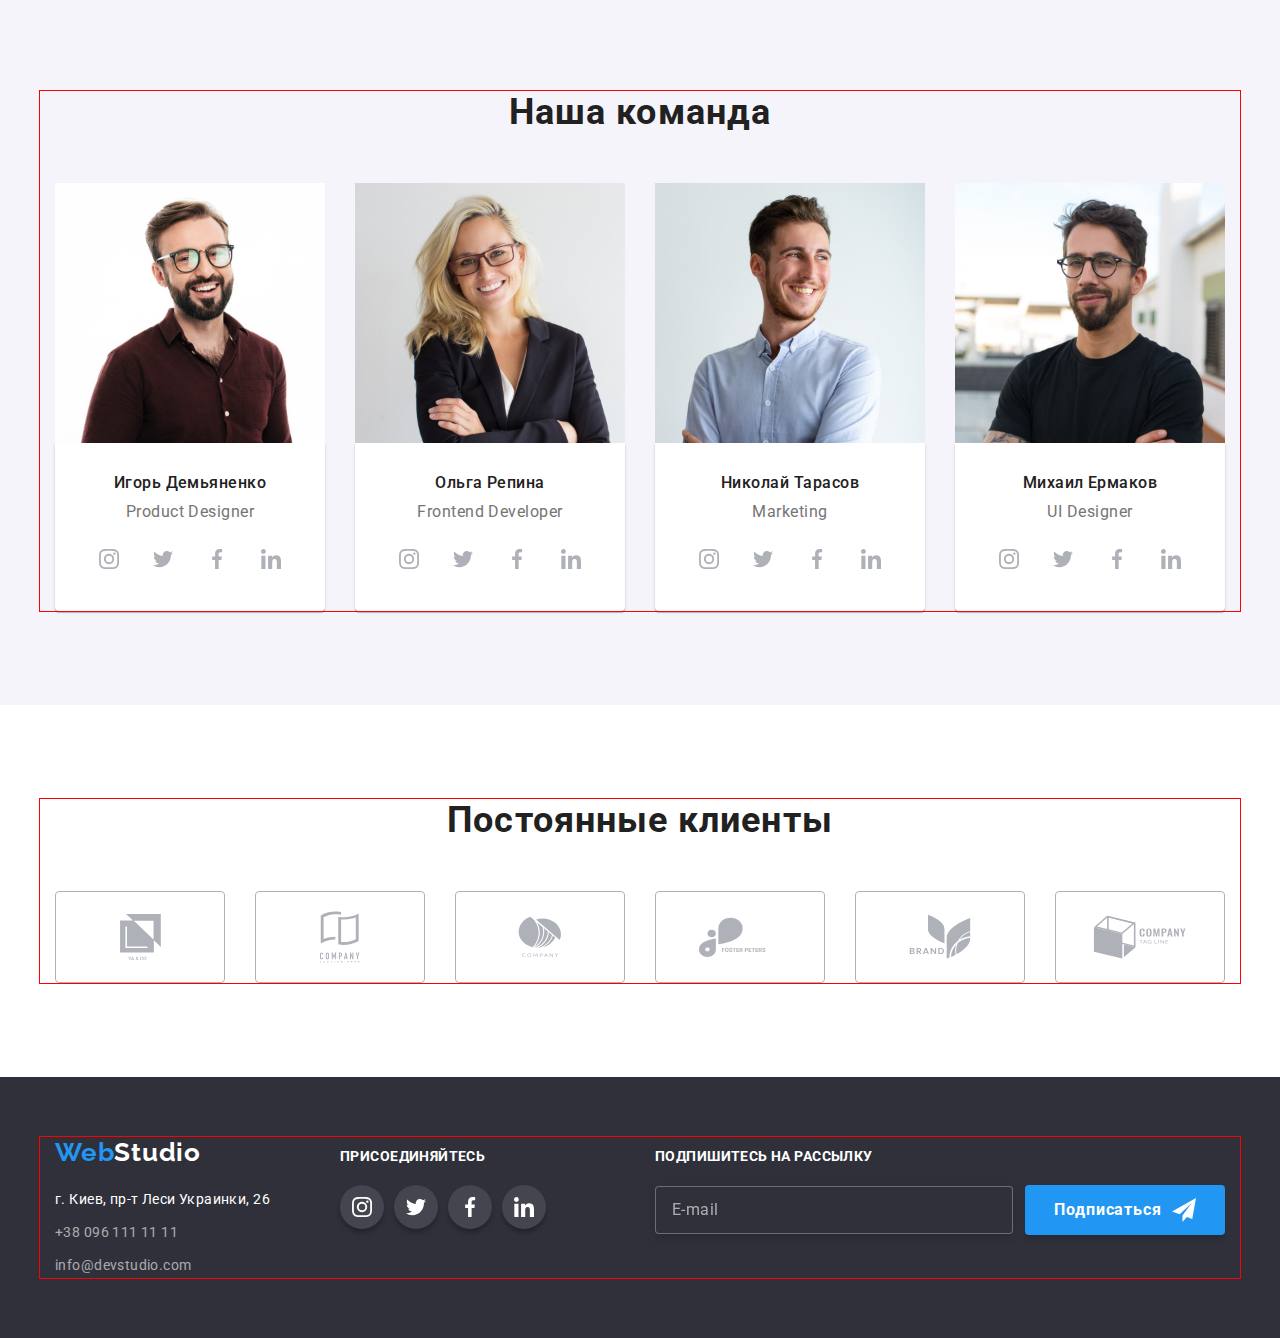
==== commit ee0388e2: "almoust done" ====
--- a/index.html
+++ b/index.html
@@ -4,7 +4,7 @@
 		<meta charset="UTF-8" />
 		<meta http-equiv="X-UA-Compatible" content="IE=edge" />
 		<meta name="viewport" content="width=device-width, initial-scale=1.0" />
-		<title>Home Work №7</title>
+		<title>Home Work №8</title>
 		<link
 			href="https://fonts.googleapis.com/css2?family=Raleway:wght@700&family=Roboto:wght@400;500;700;900&display=swap"
 			rel="stylesheet"
@@ -554,7 +554,7 @@
 			</div>
 		</footer>
 		<!-- Moдальное окно -->
-		<!-- <div class="backdrop is-hidden" data-modal>
+		<div class="backdrop is-hidden" data-modal>
 			<div class="modal">
 				<button data-modal-close class="modal__button" type="button">
 					<svg class="modal__svg" width="11" height="11">
@@ -620,7 +620,7 @@
 					<button class="button__send-form" type="submit">Отправить</button>
 				</form>
 			</div>
-		</div> -->
+		</div>
 		<script src="./js/modal.js"></script>
 		<script src="./js/menu.js"></script>
 	</body>
--- a/css/main.min.css
+++ b/css/main.min.css
@@ -1,2 +1,2 @@
-body{background-color:#fff;color:#212121;font-family:"Roboto", sans-serif;font-size:14px;letter-spacing:0.03em}img{display:block;max-width:100%;height:auto}h1,h2,h3,h4,h5,h6,p{margin:0}.socialicons__list,.address__list,.contacts__list,.navigation__list,.social-mobile__list,.benefits__list,.services__list,.team__list,.clients__list{list-style:none;margin:0;padding:0}.benefits-title,.subscribe-block__label{position:absolute;white-space:nowrap;width:1px;height:1px;overflow:hidden;border:0;padding:0;clip:rect(0 0 0 0);-webkit-clip-path:inset(50%);clip-path:inset(50%);margin:-1px}.container,.header--flex,.hero__conteiner,.conteiner{padding-left:15px;padding-right:15px;margin:0 auto;width:100%;outline:solid 1px red}@media screen and (min-width: 480px){.container,.header--flex,.hero__conteiner,.conteiner{width:480px}}@media screen and (min-width: 768px){.container,.header--flex,.hero__conteiner,.conteiner{width:768px}}@media screen and (min-width: 1200px){.container,.header--flex,.hero__conteiner,.conteiner{width:1200px}}.hero__button{background-color:#2196f3;color:#fff;font-weight:700;font-size:16px;line-height:1.88;letter-spacing:0.03em;-webkit-transition:color 250ms cubic-bezier(0.4, 0, 0.2, 1),background-color 250ms cubic-bezier(0.4, 0, 0.2, 1);transition:color 250ms cubic-bezier(0.4, 0, 0.2, 1),background-color 250ms cubic-bezier(0.4, 0, 0.2, 1);min-width:200px;border-radius:4px;border:none;cursor:pointer;padding:10px 32px}.hero__button:hover,.hero__button:focus{color:#fff;background-color:#188ce8}.subscribe-block__button{display:-webkit-box;display:-ms-flexbox;display:flex;-webkit-box-pack:center;-ms-flex-pack:center;justify-content:center;-webkit-box-align:center;-ms-flex-align:center;align-items:center;padding:10px 28px;min-width:200px;font-weight:700;font-size:16px;line-height:1.88;letter-spacing:0.06em;color:#fff;background-color:#2196f3;cursor:pointer;border:none;-webkit-box-shadow:0px 4px 4px rgba(0,0,0,0.15);box-shadow:0px 4px 4px rgba(0,0,0,0.15);border-radius:4px;-webkit-transition:color 250ms cubic-bezier(0.4, 0, 0.2, 1),background-color 250ms cubic-bezier(0.4, 0, 0.2, 1);transition:color 250ms cubic-bezier(0.4, 0, 0.2, 1),background-color 250ms cubic-bezier(0.4, 0, 0.2, 1)}.subscribe-block__button:hover,.subscribe-block__button:focus{color:#fff;background-color:#188ce8}.subscribe-block__button-image{margin-left:10px}.section,.benefits__section,.services__section,.team__section,.clients__section{padding-top:60px;padding-bottom:60px}@media screen and (min-width: 1200px){.section,.benefits__section,.services__section,.team__section,.clients__section{padding-top:94px;padding-bottom:94px}}.socialicons__list{display:-webkit-box;display:-ms-flexbox;display:flex;-webkit-box-pack:center;-ms-flex-pack:center;justify-content:center;-webkit-box-align:center;-ms-flex-align:center;align-items:center;margin-bottom:60px}@media screen and (min-width: 768px){.socialicons__list{margin-bottom:0}}@media screen and (min-width: 1200px){.socialicons__list{display:-webkit-box;display:-ms-flexbox;display:flex;-webkit-box-pack:start;-ms-flex-pack:start;justify-content:flex-start;-webkit-box-align:center;-ms-flex-align:center;align-items:center}}.socialicons__list--direction{display:-webkit-box;display:-ms-flexbox;display:flex;-webkit-box-pack:center;-ms-flex-pack:center;justify-content:center;-webkit-box-align:center;-ms-flex-align:center;align-items:center}.socialicons__item:not(:last-child){margin-right:10px}.socialicons__link{display:-webkit-box;display:-ms-flexbox;display:flex;-webkit-box-pack:center;-ms-flex-pack:center;justify-content:center;-webkit-box-align:center;-ms-flex-align:center;align-items:center;-webkit-transition:background-color 250ms cubic-bezier(0.4, 0, 0.2, 1);transition:background-color 250ms cubic-bezier(0.4, 0, 0.2, 1);width:44px;height:44px;background-color:rgba(255,255,255,0.1);border-radius:50px;-webkit-box-shadow:0px 4px 4px 0px rgba(0,0,0,0.25);box-shadow:0px 4px 4px 0px rgba(0,0,0,0.25)}.socialicons__link:hover,.socialicons__link:focus{background-color:#2196f3}.socialicons__link--grey{border:none;-webkit-box-shadow:none;box-shadow:none;color:#afb1b8;-webkit-transition:color 250ms cubic-bezier(0.4, 0, 0.2, 1),background-color 250ms cubic-bezier(0.4, 0, 0.2, 1);transition:color 250ms cubic-bezier(0.4, 0, 0.2, 1),background-color 250ms cubic-bezier(0.4, 0, 0.2, 1)}.socialicons__link--grey:hover,.socialicons__link--grey:focus{color:#fff}.socialicons__image{fill:#fff}.socialicons__image--white{fill:currentColor}.img,.team__image{display:block;max-width:100%;height:auto}.logo{font-weight:700;font-size:24px;line-height:1.17;letter-spacing:.03em;font-family:"Raleway", sans-serif;text-decoration:none;color:#212121;-webkit-transition:color 250ms cubic-bezier(0.4, 0, 0.2, 1);transition:color 250ms cubic-bezier(0.4, 0, 0.2, 1)}.logo:hover,.logo:focus{color:#2196f3}@media screen and (min-width: 768px){.logo{display:block}}@media screen and (min-width: 1200px){.logo{font-size:26px;line-height:1.19}}.logo--position-top{padding-top:16px;padding-bottom:16px}@media screen and (min-width: 768px){.logo--position-top{margin-right:88px;padding-top:26px;padding-bottom:26px}}@media screen and (min-width: 1200px){.logo--position-top{margin-right:93px;padding-top:24px;padding-bottom:25px}}.logo--position-bottom{display:inline-block;margin-bottom:20px;color:#fff}.logo--blue{color:#2196f3}.address__item:not(:last-child){margin-bottom:8px}@media screen and (min-width: 1200px){.address__item:not(:last-child){margin-bottom:9px}}.address__link{display:block;font-weight:400;font-size:14px;line-height:1.71;letter-spacing:.03em;text-decoration:none;font-style:normal;color:#fff;-webkit-transition:color 250ms cubic-bezier(0.4, 0, 0.2, 1);transition:color 250ms cubic-bezier(0.4, 0, 0.2, 1)}.address__link:hover,.address__link:focus{color:#2196f3}.address__link--grey{color:rgba(255,255,255,0.6);-webkit-transition:color 250ms cubic-bezier(0.4, 0, 0.2, 1);transition:color 250ms cubic-bezier(0.4, 0, 0.2, 1)}.contacts__list{margin-bottom:64px;-webkit-transition:color 250ms cubic-bezier(0.4, 0, 0.2, 1);transition:color 250ms cubic-bezier(0.4, 0, 0.2, 1)}@media screen and (min-width: 768px){.contacts__list{margin-bottom:0;margin-left:auto;padding-top:21px}}@media screen and (min-width: 1200px){.contacts__list{display:-webkit-box;display:-ms-flexbox;display:flex;-webkit-box-align:center;-ms-flex-align:center;align-items:center;padding-top:0}}.contacts__item:not(:last-child){margin-bottom:32px}@media screen and (min-width: 768px){.contacts__item:not(:last-child){margin-bottom:10px}}@media screen and (min-width: 1200px){.contacts__item:not(:last-child){margin-bottom:0;margin-right:50px}}.contacts__link{text-decoration:none;-webkit-transition:color 250ms cubic-bezier(0.4, 0, 0.2, 1);transition:color 250ms cubic-bezier(0.4, 0, 0.2, 1)}.contacts__link:hover,.contacts__link:focus{color:#2196f3}.contacts__link--mobile{margin-bottom:32px;font-weight:500;font-size:34px;line-height:1.18;letter-spacing:.02em;color:#2196f3}.contacts__link--mail{font-size:24px;line-height:1.17;color:#757575}@media screen and (min-width: 768px){.contacts__link{margin:0;display:-webkit-box;display:-ms-flexbox;display:flex;-webkit-box-align:center;-ms-flex-align:center;align-items:center;font-weight:500;font-size:12px;line-height:1.17;color:#757575}}@media screen and (min-width: 1200px){.contacts__link{padding-top:32px;padding-bottom:32px}}.contacts-icon{display:none}@media screen and (min-width: 768px){.contacts-icon{display:block;margin-right:8px;fill:currentColor}.contacts-icon:hover,.contacts-icon:focus{color:#2196f3}}@media screen and (min-width: 768px) and (min-width: 1200px){.contacts-icon{margin-right:10px}}.header__border{border-bottom:1px solid #ececec}.header--flex{display:-webkit-box;display:-ms-flexbox;display:flex;-webkit-box-align:center;-ms-flex-align:center;align-items:center}.navigation{margin-bottom:64px}@media screen and (min-width: 768px){.navigation{margin:0}}@media screen and (min-width: 768px){.navigation__list{display:-webkit-box;display:-ms-flexbox;display:flex;-webkit-box-pack:center;-ms-flex-pack:center;justify-content:center;-webkit-box-align:center;-ms-flex-align:center;align-items:center}}.navigation__item:not(:last-child){margin-bottom:32px}@media screen and (min-width: 768px){.navigation__item:not(:last-child){margin-bottom:0;margin-right:50px}}.navigation__link{font-weight:500;font-size:40px;line-height:1.18;letter-spacing:.02em;text-decoration:none;color:#212121;-webkit-transition:color 250ms cubic-bezier(0.4, 0, 0.2, 1);transition:color 250ms cubic-bezier(0.4, 0, 0.2, 1)}@media screen and (min-width: 768px){.navigation__link{padding-top:32px;padding-bottom:32px;display:block;font-size:14px;line-height:1.14}}.navigation__link:hover,.navigation__link:focus{color:#2196f3}.navigation__link--current{color:#2196f3}@media screen and (min-width: 768px){.navigation__link--current{position:relative}}@media screen and (min-width: 768px){.navigation__link--current::after{position:absolute;left:0;bottom:-1px;content:"";width:100%;height:4px;background-color:#2196f3;border-radius:2px}}.hero__section{padding-top:118px;padding-bottom:118px;margin-left:auto;margin-right:auto;text-align:center;background-color:#2f303a;max-width:1600px;background-image:-webkit-gradient(linear, left top, right top, from(rgba(47,48,58,0.4)), to(rgba(47,48,58,0.4))),url(../images/sectionphoto.jpg);background-image:linear-gradient(to right, rgba(47,48,58,0.4), rgba(47,48,58,0.4)),url(../images/sectionphoto.jpg);background-repeat:no-repeat;background-position:center;background-size:cover}@media screen and (min-device-pixel-ratio: 2), (-webkit-min-device-pixel-ratio: 2), (min-resolution: 192dpi), (min-resolution: 2dppx){.hero__section{background-image:-webkit-gradient(linear, left top, right top, from(rgba(47,48,58,0.4)), to(rgba(47,48,58,0.4))),url(../images/sectionphoto.jpg);background-image:linear-gradient(to right, rgba(47,48,58,0.4), rgba(47,48,58,0.4)),url(../images/sectionphoto.jpg)}}@media screen and (min-device-pixel-ratio: 3), (-webkit-min-device-pixel-ratio: 3), (min-resolution: 288dpi), (min-resolution: 3dppx){.hero__section{background-image:-webkit-gradient(linear, left top, right top, from(rgba(47,48,58,0.4)), to(rgba(47,48,58,0.4))),url(../images/sectionphoto.jpg);background-image:linear-gradient(to right, rgba(47,48,58,0.4), rgba(47,48,58,0.4)),url(../images/sectionphoto.jpg)}}@media screen and (min-width: 481px) and (max-width: 768.98px){.hero__section{background-image:-webkit-gradient(linear, left top, right top, from(rgba(47,48,58,0.4)), to(rgba(47,48,58,0.4))),url(../images/sectionphoto.jpg);background-image:linear-gradient(to right, rgba(47,48,58,0.4), rgba(47,48,58,0.4)),url(../images/sectionphoto.jpg)}}@media screen and (min-width: 481px) and (max-width: 768.98px) and (min-device-pixel-ratio: 2), screen and (min-width: 481px) and (max-width: 768.98px) and (-webkit-min-device-pixel-ratio: 2), screen and (min-width: 481px) and (max-width: 768.98px) and (min-resolution: 192dpi), screen and (min-width: 481px) and (max-width: 768.98px) and (min-resolution: 2dppx){.hero__section{background-image:-webkit-gradient(linear, left top, right top, from(rgba(47,48,58,0.4)), to(rgba(47,48,58,0.4))),url(../images/sectionphoto.jpg);background-image:linear-gradient(to right, rgba(47,48,58,0.4), rgba(47,48,58,0.4)),url(../images/sectionphoto.jpg)}}@media screen and (min-width: 481px) and (max-width: 768.98px) and (min-device-pixel-ratio: 3), screen and (min-width: 481px) and (max-width: 768.98px) and (-webkit-min-device-pixel-ratio: 3), screen and (min-width: 481px) and (max-width: 768.98px) and (min-resolution: 288dpi), screen and (min-width: 481px) and (max-width: 768.98px) and (min-resolution: 3dppx){.hero__section{background-image:-webkit-gradient(linear, left top, right top, from(rgba(47,48,58,0.4)), to(rgba(47,48,58,0.4))),url(../images/sectionphoto.jpg);background-image:linear-gradient(to right, rgba(47,48,58,0.4), rgba(47,48,58,0.4)),url(../images/sectionphoto.jpg)}}@media screen and (min-width: 769px){.hero__section{background-image:-webkit-gradient(linear, left top, right top, from(rgba(47,48,58,0.4)), to(rgba(47,48,58,0.4))),url(../images/sectionphoto.jpg);background-image:linear-gradient(to right, rgba(47,48,58,0.4), rgba(47,48,58,0.4)),url(../images/sectionphoto.jpg)}}@media screen and (min-width: 769px) and (min-device-pixel-ratio: 2), screen and (min-width: 769px) and (-webkit-min-device-pixel-ratio: 2), screen and (min-width: 769px) and (min-resolution: 192dpi), screen and (min-width: 769px) and (min-resolution: 2dppx){.hero__section{background-image:-webkit-gradient(linear, left top, right top, from(rgba(47,48,58,0.4)), to(rgba(47,48,58,0.4))),url(../images/sectionphoto.jpg);background-image:linear-gradient(to right, rgba(47,48,58,0.4), rgba(47,48,58,0.4)),url(../images/sectionphoto.jpg)}}@media screen and (min-width: 769px) and (min-device-pixel-ratio: 3), screen and (min-width: 769px) and (-webkit-min-device-pixel-ratio: 3), screen and (min-width: 769px) and (min-resolution: 288dpi), screen and (min-width: 769px) and (min-resolution: 3dppx){.hero__section{background-image:-webkit-gradient(linear, left top, right top, from(rgba(47,48,58,0.4)), to(rgba(47,48,58,0.4))),url(../images/sectionphoto.jpg);background-image:linear-gradient(to right, rgba(47,48,58,0.4), rgba(47,48,58,0.4)),url(../images/sectionphoto.jpg)}}@media screen and (min-width: 1200px){.hero__section{padding-top:200px;padding-bottom:200px}}.hero__title{font-weight:900;font-size:26px;line-height:1.62;letter-spacing:.06em;text-transform:uppercase;margin-bottom:30px;color:#fff}@media screen and (min-width: 1200px){.hero__title{font-size:44px;line-height:1.36}}.mobile__button{position:relative;z-index:10;width:40px;height:40px;margin:0;margin-left:auto;padding:0;color:#188ce8;background-color:transparent;border:none}.mobile__button:hover,.mobile__button:focus{fill:currentColor}@media screen and (min-width: 768px){.mobile__button{display:none}}.mobile__button .menu__icon--vector{display:none}.mobile__button.is-open .menu__icon--vector{display:block}.mobile__button.is-open .menu__icon--menu{display:none}@media screen and (max-width: 767px){.menu__content{display:none;position:fixed;top:0;left:0;width:100%;padding:48px 40px;background-color:#fff;overflow-y:scroll}.menu__content.is-open{display:block}}@media screen and (min-width: 768px){.mobile__button{display:none}.menu__content{display:-webkit-box;display:-ms-flexbox;display:flex;width:100%}}.social-mobile__list{display:-webkit-box;display:-ms-flexbox;display:flex;-webkit-box-align:baseline;-ms-flex-align:baseline;align-items:baseline;-ms-flex-wrap:wrap;flex-wrap:wrap}@media screen and (min-width: 768px){.social-mobile__list{display:none}}.social-mobile__item:not(:last-child)::after{content:"";display:inline-block;width:0px;height:22px;margin:0 10px;border:1px solid rgba(33,33,33,0.2)}.social-mobile__link{font-weight:500;font-size:18px;line-height:1.22;letter-spacing:.02em;text-decoration:none;color:#2196f3}.benefits__list{display:-webkit-box;display:-ms-flexbox;display:flex;-webkit-box-pack:center;-ms-flex-pack:center;justify-content:center;-webkit-box-align:center;-ms-flex-align:center;align-items:center;-ms-flex-wrap:wrap;flex-wrap:wrap;gap:30px}@media screen and (min-width: 768px){.benefits__item{width:270px}}@media screen and (min-width: 1200px){.benefits__item{width:354px}}@media screen and (min-width: 1200px){.benefits__item{width:270px}}.benefits__decoration-bloc{display:-webkit-box;display:-ms-flexbox;display:flex;-webkit-box-pack:center;-ms-flex-pack:center;justify-content:center;-webkit-box-align:center;-ms-flex-align:center;align-items:center;-ms-flex-wrap:wrap;flex-wrap:wrap;margin-bottom:30px;height:120px;background-color:#f5f4fa}.benefits__title{font-weight:700;font-size:14px;line-height:1.14;letter-spacing:.03em;text-transform:uppercase;text-align:center;margin-bottom:10px}@media screen and (min-width: 768px){.benefits__title{text-align:start}}.benefits__description{color:#757575;font-weight:400;font-size:14px;line-height:1.71;letter-spacing:.03em}.services__section{display:none}@media screen and (min-width: 1200px){.services__section{display:block;padding-top:0}}.services__title{text-align:center;margin-bottom:50px;font-weight:700;font-size:36px;line-height:1.17;letter-spacing:.03em}.services__list{display:-webkit-box;display:-ms-flexbox;display:flex;-webkit-box-pack:center;-ms-flex-pack:center;justify-content:center;-webkit-box-align:center;-ms-flex-align:center;align-items:center;-ms-flex-wrap:wrap;flex-wrap:wrap;gap:30px}.services__overlay{position:relative}.services__photo-description{position:absolute;left:0;bottom:0;width:100%;height:70px;display:-webkit-box;display:-ms-flexbox;display:flex;-webkit-box-pack:center;-ms-flex-pack:center;justify-content:center;-webkit-box-align:center;-ms-flex-align:center;align-items:center;font-weight:700;line-height:1.17;color:#fff;text-transform:uppercase;background-color:#2f303acc}.team__section{background-color:#f5f4fa}.team__title{margin-bottom:30px;font-weight:700;font-size:28px;line-height:1.18;letter-spacing:.03em;text-align:center}@media screen and (min-width: 1200px){.team__title{font-size:36px;line-height:1.17;margin-bottom:50px}}.team__list{display:-webkit-box;display:-ms-flexbox;display:flex;-webkit-box-pack:center;-ms-flex-pack:center;justify-content:center;-webkit-box-align:center;-ms-flex-align:center;align-items:center;-ms-flex-wrap:wrap;flex-wrap:wrap;gap:30px}.team__item{text-align:center;background-color:#fff}@media screen and (max-width: 767px){.team__image{width:450px}}@media screen and (max-width: 1199px){.team__image{width:354px}}.team__border{padding-top:30px;padding-bottom:30px;border-radius:0px 0px 4px 4px;-webkit-box-shadow:0px 2px 1px 0px rgba(0,0,0,0.2),0px 1px 1px 0px rgba(0,0,0,0.14),0px 1px 3px 0px rgba(0,0,0,0.12);box-shadow:0px 2px 1px 0px rgba(0,0,0,0.2),0px 1px 1px 0px rgba(0,0,0,0.14),0px 1px 3px 0px rgba(0,0,0,0.12)}.team__name{font-weight:500;font-size:16px;line-height:1.19;letter-spacing:.03em;margin-bottom:10px}.team__proffesion{font-weight:400;font-size:16px;line-height:1.19;letter-spacing:.03em;color:#757575;margin-bottom:16px}.clients__title{margin-bottom:30px;font-weight:700;font-size:28px;line-height:1.18;letter-spacing:.03em;text-align:center}@media screen and (min-width: 1200px){.clients__title{margin-bottom:50px;font-size:36px;line-height:1.17}}.clients__list{display:-webkit-box;display:-ms-flexbox;display:flex;-webkit-box-pack:center;-ms-flex-pack:center;justify-content:center;-webkit-box-align:center;-ms-flex-align:center;align-items:center;-ms-flex-wrap:wrap;flex-wrap:wrap;gap:30px}.clients__link{display:-webkit-box;display:-ms-flexbox;display:flex;-webkit-box-pack:center;-ms-flex-pack:center;justify-content:center;-webkit-box-align:center;-ms-flex-align:center;align-items:center;width:210px;height:92px;-webkit-transition:color 250ms cubic-bezier(0.4, 0, 0.2, 1),border 250ms cubic-bezier(0.4, 0, 0.2, 1);transition:color 250ms cubic-bezier(0.4, 0, 0.2, 1),border 250ms cubic-bezier(0.4, 0, 0.2, 1);color:#afb1b8;border:solid 1px #afb1b8;border-radius:4px}@media screen and (min-width: 768px){.clients__link{width:226px;height:92px}}@media screen and (min-width: 1200px){.clients__link{width:170px;height:92px}}.clients__link:hover,.clients__link:focus{border:solid 1px #2196f3;color:#2196f3}.clients__image{fill:currentColor}.footer{background-color:#2f303a;padding-top:60px;padding-bottom:60px}@media screen and (min-width: 768px){.footer--flex{display:-webkit-box;display:-ms-flexbox;display:flex;-webkit-box-pack:center;-ms-flex-pack:center;justify-content:center;-webkit-box-align:baseline;-ms-flex-align:baseline;align-items:baseline;-ms-flex-wrap:wrap;flex-wrap:wrap}}@media screen and (min-width: 1200px){.footer--flex{display:-webkit-box;display:-ms-flexbox;display:flex;-webkit-box-pack:start;-ms-flex-pack:start;justify-content:flex-start;-webkit-box-align:baseline;-ms-flex-align:baseline;align-items:baseline;-ms-flex-wrap:nowrap;flex-wrap:nowrap;gap:0}}.footer__firstblock{margin-bottom:60px;text-align:center}@media screen and (min-width: 768px){.footer__firstblock{margin-right:165px}}@media screen and (min-width: 1200px){.footer__firstblock{text-align:start;margin-bottom:0;margin-right:70px}}.footer__social-bl-title{display:inline-block;margin-bottom:20px;font-weight:700;font-size:14px;line-height:1.14;letter-spacing:.03em;text-transform:uppercase;color:#fff}.footer__social-block{text-align:center}@media screen and (min-width: 1200px){.footer__social-block{text-align:start;margin-right:auto}}.subscribe-block{text-align:center}@media screen and (min-width: 1200px){.subscribe-block{text-align:start;-webkit-box-align:baseline;-ms-flex-align:baseline;align-items:baseline}}.subscribe-block__title{display:block;margin-bottom:20px;font-weight:700;font-size:14px;line-height:1.14;letter-spacing:.03em;text-transform:uppercase;color:#fff}.subscribe-block__form{display:-webkit-box;display:-ms-flexbox;display:flex;-webkit-box-pack:center;-ms-flex-pack:center;justify-content:center;-webkit-box-align:center;-ms-flex-align:center;align-items:center;-webkit-box-orient:vertical;-webkit-box-direction:normal;-ms-flex-direction:column;flex-direction:column}@media screen and (min-width: 1200px){.subscribe-block__form{-webkit-box-orient:horizontal;-webkit-box-direction:normal;-ms-flex-direction:row;flex-direction:row}}.subscribe-block__form input{margin-bottom:20px;padding-top:15px;padding-bottom:15px;padding-left:16px;outline:0;width:100%;border:1px solid rgba(255,255,255,0.3);-webkit-filter:drop-shadow(0px 4px 4px rgba(0,0,0,0.15));filter:drop-shadow(0px 4px 4px rgba(0,0,0,0.15));border-radius:4px;color:#fff;background-color:#2f303a}@media screen and (min-width: 768px){.subscribe-block__form input{width:450px}}@media screen and (min-width: 1200px){.subscribe-block__form input{margin-bottom:0;margin-right:12px;width:358px}}.subscribe-block__form input::-webkit-input-placeholder{font-weight:400;font-size:16px;line-height:1.25;letter-spacing:.03em;color:rgba(255,255,255,0.6)}.subscribe-block__form input:-ms-input-placeholder{font-weight:400;font-size:16px;line-height:1.25;letter-spacing:.03em;color:rgba(255,255,255,0.6)}.subscribe-block__form input::-ms-input-placeholder{font-weight:400;font-size:16px;line-height:1.25;letter-spacing:.03em;color:rgba(255,255,255,0.6)}.subscribe-block__form input::placeholder{font-weight:400;font-size:16px;line-height:1.25;letter-spacing:.03em;color:rgba(255,255,255,0.6)}
+body{background-color:#fff;color:#212121;font-family:"Roboto", sans-serif;font-size:14px;letter-spacing:0.03em}img{display:block;max-width:100%;height:auto}h1,h2,h3,h4,h5,h6,p{margin:0}.button__list,.socialicons__list,.address__list,.contacts__list,.navigation__list,.social-mobile__list,.benefits__list,.services__list,.team__list,.clients__list,.product__list,.form__list{list-style:none;margin:0;padding:0}.benefits-title,.product__title,.subscribe-block__label,.checkbox--hidden{position:absolute;white-space:nowrap;width:1px;height:1px;overflow:hidden;border:0;padding:0;clip:rect(0 0 0 0);-webkit-clip-path:inset(50%);clip-path:inset(50%);margin:-1px}.container,.header--flex,.hero__conteiner,.conteiner{padding-left:15px;padding-right:15px;margin:0 auto;width:100%;outline:solid 1px red}@media screen and (min-width: 480px){.container,.header--flex,.hero__conteiner,.conteiner{width:480px}}@media screen and (min-width: 768px){.container,.header--flex,.hero__conteiner,.conteiner{width:768px}}@media screen and (min-width: 1200px){.container,.header--flex,.hero__conteiner,.conteiner{width:1200px}}.hero__button{background-color:#2196f3;color:#fff;font-weight:700;font-size:16px;line-height:1.88;letter-spacing:0.03em;-webkit-transition:color 250ms cubic-bezier(0.4, 0, 0.2, 1),background-color 250ms cubic-bezier(0.4, 0, 0.2, 1);transition:color 250ms cubic-bezier(0.4, 0, 0.2, 1),background-color 250ms cubic-bezier(0.4, 0, 0.2, 1);min-width:200px;border-radius:4px;border:none;cursor:pointer;padding:10px 32px}.hero__button:hover,.hero__button:focus{color:#fff;background-color:#188ce8}.subscribe-block__button{display:-webkit-box;display:-ms-flexbox;display:flex;-webkit-box-pack:center;-ms-flex-pack:center;justify-content:center;-webkit-box-align:center;-ms-flex-align:center;align-items:center;padding:10px 28px;min-width:200px;font-weight:700;font-size:16px;line-height:1.88;letter-spacing:0.06em;color:#fff;background-color:#2196f3;cursor:pointer;border:none;-webkit-box-shadow:0px 4px 4px rgba(0,0,0,0.15);box-shadow:0px 4px 4px rgba(0,0,0,0.15);border-radius:4px;-webkit-transition:color 250ms cubic-bezier(0.4, 0, 0.2, 1),background-color 250ms cubic-bezier(0.4, 0, 0.2, 1);transition:color 250ms cubic-bezier(0.4, 0, 0.2, 1),background-color 250ms cubic-bezier(0.4, 0, 0.2, 1)}.subscribe-block__button:hover,.subscribe-block__button:focus{color:#fff;background-color:#188ce8}.subscribe-block__button-image{margin-left:10px}.button__list{display:-webkit-box;display:-ms-flexbox;display:flex;-webkit-box-pack:center;-ms-flex-pack:center;justify-content:center;-webkit-box-align:center;-ms-flex-align:center;align-items:center;-ms-flex-wrap:wrap;flex-wrap:wrap;gap:10px;margin-bottom:50px}.button__choise{padding:6px 22px;font-weight:500;font-size:16px;line-height:1.62;letter-spacing:0.03em;-webkit-transition:color 250ms cubic-bezier(0.4, 0, 0.2, 1),background-color 250ms cubic-bezier(0.4, 0, 0.2, 1),-webkit-box-shadow 250ms cubic-bezier(0.4, 0, 0.2, 1);transition:color 250ms cubic-bezier(0.4, 0, 0.2, 1),background-color 250ms cubic-bezier(0.4, 0, 0.2, 1),-webkit-box-shadow 250ms cubic-bezier(0.4, 0, 0.2, 1);transition:color 250ms cubic-bezier(0.4, 0, 0.2, 1),background-color 250ms cubic-bezier(0.4, 0, 0.2, 1),box-shadow 250ms cubic-bezier(0.4, 0, 0.2, 1);transition:color 250ms cubic-bezier(0.4, 0, 0.2, 1),background-color 250ms cubic-bezier(0.4, 0, 0.2, 1),box-shadow 250ms cubic-bezier(0.4, 0, 0.2, 1),-webkit-box-shadow 250ms cubic-bezier(0.4, 0, 0.2, 1);border-radius:4px;border:none;cursor:pointer}.button__choise:hover,.button__choise:focus{color:#fff;background-color:#2196f3;-webkit-box-shadow:1px 4px 6px 0px rgba(0,0,0,0.16),0px 4px 4px 0px rgba(0,0,0,0.06),0px 1px 1px 0px rgba(0,0,0,0.12);box-shadow:1px 4px 6px 0px rgba(0,0,0,0.16),0px 4px 4px 0px rgba(0,0,0,0.06),0px 1px 1px 0px rgba(0,0,0,0.12)}.button__choise--active{background-color:#2196f3;color:#fff}.button__send-form{padding:10px 28px;min-width:200px;font-weight:700;font-size:16px;line-height:1.88;letter-spacing:0.06em;color:#fff;background-color:#2196f3;cursor:pointer;border:none;-webkit-box-shadow:0px 4px 4px 0px rgba(0,0,0,0.25);box-shadow:0px 4px 4px 0px rgba(0,0,0,0.25);border-radius:4px;-webkit-transition:color 250ms cubic-bezier(0.4, 0, 0.2, 1),background-color cubic-bezier(0.4, 0, 0.2, 1);transition:color 250ms cubic-bezier(0.4, 0, 0.2, 1),background-color cubic-bezier(0.4, 0, 0.2, 1)}.button__send-form:hover,.button__send-form:focus{color:#fff;background-color:#188ce8}.section,.benefits__section,.services__section,.team__section,.clients__section,.products__section{padding-top:60px;padding-bottom:60px}@media screen and (min-width: 1200px){.section,.benefits__section,.services__section,.team__section,.clients__section,.products__section{padding-top:94px;padding-bottom:94px}}.socialicons__list{display:-webkit-box;display:-ms-flexbox;display:flex;-webkit-box-pack:center;-ms-flex-pack:center;justify-content:center;-webkit-box-align:center;-ms-flex-align:center;align-items:center;margin-bottom:60px}@media screen and (min-width: 768px){.socialicons__list{margin-bottom:0}}@media screen and (min-width: 1200px){.socialicons__list{display:-webkit-box;display:-ms-flexbox;display:flex;-webkit-box-pack:start;-ms-flex-pack:start;justify-content:flex-start;-webkit-box-align:center;-ms-flex-align:center;align-items:center}}.socialicons__list--direction{display:-webkit-box;display:-ms-flexbox;display:flex;-webkit-box-pack:center;-ms-flex-pack:center;justify-content:center;-webkit-box-align:center;-ms-flex-align:center;align-items:center}.socialicons__item:not(:last-child){margin-right:10px}.socialicons__link{display:-webkit-box;display:-ms-flexbox;display:flex;-webkit-box-pack:center;-ms-flex-pack:center;justify-content:center;-webkit-box-align:center;-ms-flex-align:center;align-items:center;-webkit-transition:background-color 250ms cubic-bezier(0.4, 0, 0.2, 1);transition:background-color 250ms cubic-bezier(0.4, 0, 0.2, 1);width:44px;height:44px;background-color:rgba(255,255,255,0.1);border-radius:50px;-webkit-box-shadow:0px 4px 4px 0px rgba(0,0,0,0.25);box-shadow:0px 4px 4px 0px rgba(0,0,0,0.25)}.socialicons__link:hover,.socialicons__link:focus{background-color:#2196f3}.socialicons__link--grey{border:none;-webkit-box-shadow:none;box-shadow:none;color:#afb1b8;-webkit-transition:color 250ms cubic-bezier(0.4, 0, 0.2, 1),background-color 250ms cubic-bezier(0.4, 0, 0.2, 1);transition:color 250ms cubic-bezier(0.4, 0, 0.2, 1),background-color 250ms cubic-bezier(0.4, 0, 0.2, 1)}.socialicons__link--grey:hover,.socialicons__link--grey:focus{color:#fff}.socialicons__image{fill:#fff}.socialicons__image--white{fill:currentColor}.img,.team__image,.product__photo{display:block;max-width:100%;height:auto}.logo{font-weight:700;font-size:24px;line-height:1.17;letter-spacing:.03em;font-family:"Raleway", sans-serif;text-decoration:none;color:#212121;-webkit-transition:color 250ms cubic-bezier(0.4, 0, 0.2, 1);transition:color 250ms cubic-bezier(0.4, 0, 0.2, 1)}.logo:hover,.logo:focus{color:#2196f3}@media screen and (min-width: 768px){.logo{display:block}}@media screen and (min-width: 1200px){.logo{font-size:26px;line-height:1.19}}.logo--position-top{padding-top:16px;padding-bottom:16px}@media screen and (min-width: 768px){.logo--position-top{margin-right:88px;padding-top:26px;padding-bottom:26px}}@media screen and (min-width: 1200px){.logo--position-top{margin-right:93px;padding-top:24px;padding-bottom:25px}}.logo--position-bottom{display:inline-block;margin-bottom:20px;color:#fff}.logo--blue{color:#2196f3}.address__item:not(:last-child){margin-bottom:8px}@media screen and (min-width: 1200px){.address__item:not(:last-child){margin-bottom:9px}}.address__link{display:block;font-weight:400;font-size:14px;line-height:1.71;letter-spacing:.03em;text-decoration:none;font-style:normal;color:#fff;-webkit-transition:color 250ms cubic-bezier(0.4, 0, 0.2, 1);transition:color 250ms cubic-bezier(0.4, 0, 0.2, 1)}.address__link:hover,.address__link:focus{color:#2196f3}.address__link--grey{color:rgba(255,255,255,0.6);-webkit-transition:color 250ms cubic-bezier(0.4, 0, 0.2, 1);transition:color 250ms cubic-bezier(0.4, 0, 0.2, 1)}.contacts__list{margin-bottom:64px;-webkit-transition:color 250ms cubic-bezier(0.4, 0, 0.2, 1);transition:color 250ms cubic-bezier(0.4, 0, 0.2, 1)}@media screen and (min-width: 768px){.contacts__list{margin-bottom:0;margin-left:auto;padding-top:21px}}@media screen and (min-width: 1200px){.contacts__list{display:-webkit-box;display:-ms-flexbox;display:flex;-webkit-box-align:center;-ms-flex-align:center;align-items:center;padding-top:0}}.contacts__item:not(:last-child){margin-bottom:32px}@media screen and (min-width: 768px){.contacts__item:not(:last-child){margin-bottom:10px}}@media screen and (min-width: 1200px){.contacts__item:not(:last-child){margin-bottom:0;margin-right:50px}}.contacts__link{text-decoration:none;-webkit-transition:color 250ms cubic-bezier(0.4, 0, 0.2, 1);transition:color 250ms cubic-bezier(0.4, 0, 0.2, 1)}.contacts__link:hover,.contacts__link:focus{color:#2196f3}.contacts__link--mobile{margin-bottom:32px;font-weight:500;font-size:34px;line-height:1.18;letter-spacing:.02em;color:#2196f3}.contacts__link--mail{font-size:24px;line-height:1.17;color:#757575}@media screen and (min-width: 768px){.contacts__link{margin:0;display:-webkit-box;display:-ms-flexbox;display:flex;-webkit-box-align:center;-ms-flex-align:center;align-items:center;font-weight:500;font-size:12px;line-height:1.17;color:#757575}}@media screen and (min-width: 1200px){.contacts__link{padding-top:32px;padding-bottom:32px}}.contacts-icon{display:none}@media screen and (min-width: 768px){.contacts-icon{display:block;margin-right:8px;fill:currentColor}.contacts-icon:hover,.contacts-icon:focus{color:#2196f3}}@media screen and (min-width: 768px) and (min-width: 1200px){.contacts-icon{margin-right:10px}}.header__border{border-bottom:1px solid #ececec}.header--flex{display:-webkit-box;display:-ms-flexbox;display:flex;-webkit-box-align:center;-ms-flex-align:center;align-items:center}.navigation{margin-bottom:64px}@media screen and (min-width: 768px){.navigation{margin:0}}@media screen and (min-width: 768px){.navigation__list{display:-webkit-box;display:-ms-flexbox;display:flex;-webkit-box-pack:center;-ms-flex-pack:center;justify-content:center;-webkit-box-align:center;-ms-flex-align:center;align-items:center}}.navigation__item:not(:last-child){margin-bottom:32px}@media screen and (min-width: 768px){.navigation__item:not(:last-child){margin-bottom:0;margin-right:50px}}.navigation__link{font-weight:500;font-size:40px;line-height:1.18;letter-spacing:.02em;text-decoration:none;color:#212121;-webkit-transition:color 250ms cubic-bezier(0.4, 0, 0.2, 1);transition:color 250ms cubic-bezier(0.4, 0, 0.2, 1)}@media screen and (min-width: 768px){.navigation__link{padding-top:32px;padding-bottom:32px;display:block;font-size:14px;line-height:1.14}}.navigation__link:hover,.navigation__link:focus{color:#2196f3}.navigation__link--current{color:#2196f3}@media screen and (min-width: 768px){.navigation__link--current{position:relative}}@media screen and (min-width: 768px){.navigation__link--current::after{position:absolute;left:0;bottom:-1px;content:"";width:100%;height:4px;background-color:#2196f3;border-radius:2px}}.hero__section{padding-top:118px;padding-bottom:118px;margin-left:auto;margin-right:auto;text-align:center;background-color:#2f303a;max-width:1600px;background-image:-webkit-gradient(linear, left top, right top, from(rgba(47,48,58,0.4)), to(rgba(47,48,58,0.4))),url(../images/sectionphoto.jpg);background-image:linear-gradient(to right, rgba(47,48,58,0.4), rgba(47,48,58,0.4)),url(../images/sectionphoto.jpg);background-repeat:no-repeat;background-position:center;background-size:cover}@media screen and (min-device-pixel-ratio: 2), (-webkit-min-device-pixel-ratio: 2), (min-resolution: 192dpi), (min-resolution: 2dppx){.hero__section{background-image:-webkit-gradient(linear, left top, right top, from(rgba(47,48,58,0.4)), to(rgba(47,48,58,0.4))),url(../images/sectionphoto.jpg);background-image:linear-gradient(to right, rgba(47,48,58,0.4), rgba(47,48,58,0.4)),url(../images/sectionphoto.jpg)}}@media screen and (min-device-pixel-ratio: 3), (-webkit-min-device-pixel-ratio: 3), (min-resolution: 288dpi), (min-resolution: 3dppx){.hero__section{background-image:-webkit-gradient(linear, left top, right top, from(rgba(47,48,58,0.4)), to(rgba(47,48,58,0.4))),url(../images/sectionphoto.jpg);background-image:linear-gradient(to right, rgba(47,48,58,0.4), rgba(47,48,58,0.4)),url(../images/sectionphoto.jpg)}}@media screen and (min-width: 481px) and (max-width: 768.98px){.hero__section{background-image:-webkit-gradient(linear, left top, right top, from(rgba(47,48,58,0.4)), to(rgba(47,48,58,0.4))),url(../images/sectionphoto.jpg);background-image:linear-gradient(to right, rgba(47,48,58,0.4), rgba(47,48,58,0.4)),url(../images/sectionphoto.jpg)}}@media screen and (min-width: 481px) and (max-width: 768.98px) and (min-device-pixel-ratio: 2), screen and (min-width: 481px) and (max-width: 768.98px) and (-webkit-min-device-pixel-ratio: 2), screen and (min-width: 481px) and (max-width: 768.98px) and (min-resolution: 192dpi), screen and (min-width: 481px) and (max-width: 768.98px) and (min-resolution: 2dppx){.hero__section{background-image:-webkit-gradient(linear, left top, right top, from(rgba(47,48,58,0.4)), to(rgba(47,48,58,0.4))),url(../images/sectionphoto.jpg);background-image:linear-gradient(to right, rgba(47,48,58,0.4), rgba(47,48,58,0.4)),url(../images/sectionphoto.jpg)}}@media screen and (min-width: 481px) and (max-width: 768.98px) and (min-device-pixel-ratio: 3), screen and (min-width: 481px) and (max-width: 768.98px) and (-webkit-min-device-pixel-ratio: 3), screen and (min-width: 481px) and (max-width: 768.98px) and (min-resolution: 288dpi), screen and (min-width: 481px) and (max-width: 768.98px) and (min-resolution: 3dppx){.hero__section{background-image:-webkit-gradient(linear, left top, right top, from(rgba(47,48,58,0.4)), to(rgba(47,48,58,0.4))),url(../images/sectionphoto.jpg);background-image:linear-gradient(to right, rgba(47,48,58,0.4), rgba(47,48,58,0.4)),url(../images/sectionphoto.jpg)}}@media screen and (min-width: 769px){.hero__section{background-image:-webkit-gradient(linear, left top, right top, from(rgba(47,48,58,0.4)), to(rgba(47,48,58,0.4))),url(../images/sectionphoto.jpg);background-image:linear-gradient(to right, rgba(47,48,58,0.4), rgba(47,48,58,0.4)),url(../images/sectionphoto.jpg)}}@media screen and (min-width: 769px) and (min-device-pixel-ratio: 2), screen and (min-width: 769px) and (-webkit-min-device-pixel-ratio: 2), screen and (min-width: 769px) and (min-resolution: 192dpi), screen and (min-width: 769px) and (min-resolution: 2dppx){.hero__section{background-image:-webkit-gradient(linear, left top, right top, from(rgba(47,48,58,0.4)), to(rgba(47,48,58,0.4))),url(../images/sectionphoto.jpg);background-image:linear-gradient(to right, rgba(47,48,58,0.4), rgba(47,48,58,0.4)),url(../images/sectionphoto.jpg)}}@media screen and (min-width: 769px) and (min-device-pixel-ratio: 3), screen and (min-width: 769px) and (-webkit-min-device-pixel-ratio: 3), screen and (min-width: 769px) and (min-resolution: 288dpi), screen and (min-width: 769px) and (min-resolution: 3dppx){.hero__section{background-image:-webkit-gradient(linear, left top, right top, from(rgba(47,48,58,0.4)), to(rgba(47,48,58,0.4))),url(../images/sectionphoto.jpg);background-image:linear-gradient(to right, rgba(47,48,58,0.4), rgba(47,48,58,0.4)),url(../images/sectionphoto.jpg)}}@media screen and (min-width: 1200px){.hero__section{padding-top:200px;padding-bottom:200px}}@media screen and (min-width: 400px){.hero__conteiner{width:400px}}@media screen and (min-width: 1200px){.hero__conteiner{width:696px}}.hero__title{font-weight:900;font-size:26px;line-height:1.62;letter-spacing:.06em;text-transform:uppercase;margin-bottom:30px;color:#fff}@media screen and (min-width: 1200px){.hero__title{font-size:44px;line-height:1.36}}.mobile__button{position:relative;z-index:10;width:40px;height:40px;margin:0;margin-left:auto;padding:0;color:#188ce8;background-color:transparent;border:none}.mobile__button:hover,.mobile__button:focus{fill:currentColor}@media screen and (min-width: 768px){.mobile__button{display:none}}.mobile__button .menu__icon--vector{display:none}.mobile__button.is-open .menu__icon--vector{display:block}.mobile__button.is-open .menu__icon--menu{display:none}@media screen and (max-width: 767px){.menu__content{display:none;position:fixed;top:0;left:0;width:100%;padding:48px 40px;background-color:#fff;overflow-y:scroll}.menu__content.is-open{display:block}}@media screen and (min-width: 768px){.mobile__button{display:none}.menu__content{display:-webkit-box;display:-ms-flexbox;display:flex;width:100%}}.social-mobile__list{display:-webkit-box;display:-ms-flexbox;display:flex;-webkit-box-align:baseline;-ms-flex-align:baseline;align-items:baseline;-ms-flex-wrap:wrap;flex-wrap:wrap;gap:10px}@media screen and (min-width: 768px){.social-mobile__list{display:none}}.social-mobile__item:not(:last-child)::after{content:"";display:inline-block;width:0px;height:22px;margin:0 5px;border:1px solid rgba(33,33,33,0.2)}.social-mobile__link{font-weight:500;font-size:18px;line-height:1.22;letter-spacing:.02em;text-decoration:none;color:#2196f3}.benefits__list{display:-webkit-box;display:-ms-flexbox;display:flex;-webkit-box-pack:center;-ms-flex-pack:center;justify-content:center;-webkit-box-align:center;-ms-flex-align:center;align-items:center;-ms-flex-wrap:wrap;flex-wrap:wrap;gap:30px}@media screen and (min-width: 768px){.benefits__item{width:270px}}@media screen and (min-width: 1200px){.benefits__item{width:354px}}@media screen and (min-width: 1200px){.benefits__item{width:270px}}.benefits__decoration-bloc{display:-webkit-box;display:-ms-flexbox;display:flex;-webkit-box-pack:center;-ms-flex-pack:center;justify-content:center;-webkit-box-align:center;-ms-flex-align:center;align-items:center;-ms-flex-wrap:wrap;flex-wrap:wrap;margin-bottom:30px;height:120px;background-color:#f5f4fa}.benefits__title{font-weight:700;font-size:14px;line-height:1.14;letter-spacing:.03em;text-transform:uppercase;text-align:center;margin-bottom:10px}@media screen and (min-width: 768px){.benefits__title{text-align:start}}.benefits__description{color:#757575;font-weight:400;font-size:14px;line-height:1.71;letter-spacing:.03em}.services__section{display:none}@media screen and (min-width: 1200px){.services__section{display:block;padding-top:0}}.services__title{text-align:center;margin-bottom:50px;font-weight:700;font-size:36px;line-height:1.17;letter-spacing:.03em}.services__list{display:-webkit-box;display:-ms-flexbox;display:flex;-webkit-box-pack:center;-ms-flex-pack:center;justify-content:center;-webkit-box-align:center;-ms-flex-align:center;align-items:center;-ms-flex-wrap:wrap;flex-wrap:wrap;gap:30px}.services__overlay{position:relative}.services__photo-description{position:absolute;left:0;bottom:0;width:100%;height:70px;display:-webkit-box;display:-ms-flexbox;display:flex;-webkit-box-pack:center;-ms-flex-pack:center;justify-content:center;-webkit-box-align:center;-ms-flex-align:center;align-items:center;font-weight:700;line-height:1.17;color:#fff;text-transform:uppercase;background-color:#2f303acc}.team__section{background-color:#f5f4fa}.team__title{margin-bottom:30px;font-weight:700;font-size:28px;line-height:1.18;letter-spacing:.03em;text-align:center}@media screen and (min-width: 1200px){.team__title{font-size:36px;line-height:1.17;margin-bottom:50px}}.team__list{display:-webkit-box;display:-ms-flexbox;display:flex;-webkit-box-pack:center;-ms-flex-pack:center;justify-content:center;-webkit-box-align:center;-ms-flex-align:center;align-items:center;-ms-flex-wrap:wrap;flex-wrap:wrap;gap:30px}.team__item{text-align:center;background-color:#fff}@media screen and (max-width: 767px){.team__image{width:450px}}@media screen and (max-width: 1199px){.team__image{width:354px}}.team__border{padding-top:30px;padding-bottom:30px;border-radius:0px 0px 4px 4px;-webkit-box-shadow:0px 2px 1px 0px rgba(0,0,0,0.2),0px 1px 1px 0px rgba(0,0,0,0.14),0px 1px 3px 0px rgba(0,0,0,0.12);box-shadow:0px 2px 1px 0px rgba(0,0,0,0.2),0px 1px 1px 0px rgba(0,0,0,0.14),0px 1px 3px 0px rgba(0,0,0,0.12)}.team__name{font-weight:500;font-size:16px;line-height:1.19;letter-spacing:.03em;margin-bottom:10px}.team__proffesion{font-weight:400;font-size:16px;line-height:1.19;letter-spacing:.03em;color:#757575;margin-bottom:16px}.clients__title{margin-bottom:30px;font-weight:700;font-size:28px;line-height:1.18;letter-spacing:.03em;text-align:center}@media screen and (min-width: 1200px){.clients__title{margin-bottom:50px;font-size:36px;line-height:1.17}}.clients__list{display:-webkit-box;display:-ms-flexbox;display:flex;-webkit-box-pack:center;-ms-flex-pack:center;justify-content:center;-webkit-box-align:center;-ms-flex-align:center;align-items:center;-ms-flex-wrap:wrap;flex-wrap:wrap;gap:30px}.clients__link{display:-webkit-box;display:-ms-flexbox;display:flex;-webkit-box-pack:center;-ms-flex-pack:center;justify-content:center;-webkit-box-align:center;-ms-flex-align:center;align-items:center;width:210px;height:92px;-webkit-transition:color 250ms cubic-bezier(0.4, 0, 0.2, 1),border 250ms cubic-bezier(0.4, 0, 0.2, 1);transition:color 250ms cubic-bezier(0.4, 0, 0.2, 1),border 250ms cubic-bezier(0.4, 0, 0.2, 1);color:#afb1b8;border:solid 1px #afb1b8;border-radius:4px}@media screen and (min-width: 768px){.clients__link{width:226px;height:92px}}@media screen and (min-width: 1200px){.clients__link{width:170px;height:92px}}.clients__link:hover,.clients__link:focus{border:solid 1px #2196f3;color:#2196f3}.clients__image{fill:currentColor}.product__shadow-box{display:-webkit-box;display:-ms-flexbox;display:flex;-webkit-box-orient:vertical;-webkit-box-direction:normal;-ms-flex-direction:column;flex-direction:column;text-decoration:none;outline:0;color:#212121;-webkit-transition:-webkit-box-shadow 250ms .product__shadow-box transition-cube;transition:-webkit-box-shadow 250ms .product__shadow-box transition-cube;transition:box-shadow 250ms .product__shadow-box transition-cube;transition:box-shadow 250ms .product__shadow-box transition-cube, -webkit-box-shadow 250ms .product__shadow-box transition-cube}.product__shadow-box:hover,.product__shadow-box:focus{-webkit-box-shadow:1px 4px 6px 0px rgba(0,0,0,0.16),0px 4px 4px 0px rgba(0,0,0,0.06),0px 1px 1px 0px rgba(0,0,0,0.12);box-shadow:1px 4px 6px 0px rgba(0,0,0,0.16),0px 4px 4px 0px rgba(0,0,0,0.06),0px 1px 1px 0px rgba(0,0,0,0.12)}@media screen and (max-width: 767px){.product__photo{width:450px}}@media screen and (min-width: 768px){.product__photo{width:354px}}@media screen and (min-width: 1199px){.product__photo{width:370px}}.product__thumb{position:relative;overflow:hidden}.product__overlay{position:absolute;-webkit-transition:-webkit-transform 250ms cubic-bezier(0.4, 0, 0.2, 1);transition:-webkit-transform 250ms cubic-bezier(0.4, 0, 0.2, 1);transition:transform 250ms cubic-bezier(0.4, 0, 0.2, 1);transition:transform 250ms cubic-bezier(0.4, 0, 0.2, 1), -webkit-transform 250ms cubic-bezier(0.4, 0, 0.2, 1);-webkit-transform:translateY(0);transform:translateY(0);background-color:#2196f3e6;height:100%;width:100%}.product__description{position:absolute;-webkit-transition:color 250ms cubic-bezier(0.4, 0, 0.2, 1),-webkit-transform 250ms cubic-bezier(0.4, 0, 0.2, 1);transition:color 250ms cubic-bezier(0.4, 0, 0.2, 1),-webkit-transform 250ms cubic-bezier(0.4, 0, 0.2, 1);transition:color 250ms cubic-bezier(0.4, 0, 0.2, 1),transform 250ms cubic-bezier(0.4, 0, 0.2, 1);transition:color 250ms cubic-bezier(0.4, 0, 0.2, 1),transform 250ms cubic-bezier(0.4, 0, 0.2, 1),-webkit-transform 250ms cubic-bezier(0.4, 0, 0.2, 1);-webkit-transform:translateY(0);transform:translateY(0);margin:0;width:100%;height:100%;padding:63px 24px;font-weight:400;font-size:18px;line-height:1.56;letter-spacing:.03em;color:rgba(255,255,255,0)}.product__group{-webkit-box-flex:1;-ms-flex-positive:1;flex-grow:1;padding-top:20px;padding-left:24px;padding-bottom:20px;padding-right:24px;border-bottom:1px solid #eee;border-left:1px solid #eee;border-right:1px solid #eee}.product__name{margin-bottom:4px;font-weight:700;font-size:18px;line-height:2;letter-spacing:.06em}.product__direction{margin:0;font-weight:400;font-size:16px;line-height:1.88;letter-spacing:.03em;color:#757575}.product__shadow-box:hover .product__description,.product__shadow-box:focus .product__description{color:#fff;-webkit-transform:translateY(0%);transform:translateY(0%)}.product__shadow-box:hover .product__overlay,.product__shadow-box:focus .product__overlay{-webkit-transform:translateY(-100%);transform:translateY(-100%)}.product__list{display:-webkit-box;display:-ms-flexbox;display:flex;-webkit-box-pack:center;-ms-flex-pack:center;justify-content:center;-ms-flex-wrap:wrap;flex-wrap:wrap;gap:30px}@media screen and (min-width: 768px){.product__list{gap:0;margin:-15px}}.product__item{display:-webkit-box;display:-ms-flexbox;display:flex;-webkit-box-pack:center;-ms-flex-pack:center;justify-content:center}@media screen and (min-width: 768px){.product__item{width:calc((100% - 60px) / 2);margin:15px}}@media screen and (min-width: 1200px){.product__item{width:calc((100% - 90px) / 3)}}.footer{background-color:#2f303a;padding-top:60px;padding-bottom:60px}@media screen and (min-width: 768px){.footer--flex{display:-webkit-box;display:-ms-flexbox;display:flex;-webkit-box-pack:center;-ms-flex-pack:center;justify-content:center;-webkit-box-align:baseline;-ms-flex-align:baseline;align-items:baseline;-ms-flex-wrap:wrap;flex-wrap:wrap}}@media screen and (min-width: 1200px){.footer--flex{display:-webkit-box;display:-ms-flexbox;display:flex;-webkit-box-pack:start;-ms-flex-pack:start;justify-content:flex-start;-webkit-box-align:baseline;-ms-flex-align:baseline;align-items:baseline;-ms-flex-wrap:nowrap;flex-wrap:nowrap;gap:0}}.footer__firstblock{margin-bottom:60px;text-align:center}@media screen and (min-width: 768px){.footer__firstblock{margin-right:165px}}@media screen and (min-width: 1200px){.footer__firstblock{text-align:start;margin-bottom:0;margin-right:70px}}.footer__social-bl-title{display:inline-block;margin-bottom:20px;font-weight:700;font-size:14px;line-height:1.14;letter-spacing:.03em;text-transform:uppercase;color:#fff}.footer__social-block{text-align:center}@media screen and (min-width: 1200px){.footer__social-block{text-align:start;margin-right:auto}}.subscribe-block{text-align:center}@media screen and (min-width: 1200px){.subscribe-block{text-align:start;-webkit-box-align:baseline;-ms-flex-align:baseline;align-items:baseline}}.subscribe-block__title{display:block;margin-bottom:20px;font-weight:700;font-size:14px;line-height:1.14;letter-spacing:.03em;text-transform:uppercase;color:#fff}.subscribe-block__form{display:-webkit-box;display:-ms-flexbox;display:flex;-webkit-box-pack:center;-ms-flex-pack:center;justify-content:center;-webkit-box-align:center;-ms-flex-align:center;align-items:center;-webkit-box-orient:vertical;-webkit-box-direction:normal;-ms-flex-direction:column;flex-direction:column}@media screen and (min-width: 1200px){.subscribe-block__form{-webkit-box-orient:horizontal;-webkit-box-direction:normal;-ms-flex-direction:row;flex-direction:row}}.subscribe-block__form input{margin-bottom:20px;padding-top:15px;padding-bottom:15px;padding-left:16px;outline:0;width:100%;border:1px solid rgba(255,255,255,0.3);-webkit-filter:drop-shadow(0px 4px 4px rgba(0,0,0,0.15));filter:drop-shadow(0px 4px 4px rgba(0,0,0,0.15));border-radius:4px;color:#fff;background-color:#2f303a}@media screen and (min-width: 768px){.subscribe-block__form input{width:450px}}@media screen and (min-width: 1200px){.subscribe-block__form input{margin-bottom:0;margin-right:12px;width:358px}}.subscribe-block__form input::-webkit-input-placeholder{font-weight:400;font-size:16px;line-height:1.25;letter-spacing:.03em;color:rgba(255,255,255,0.6)}.subscribe-block__form input:-ms-input-placeholder{font-weight:400;font-size:16px;line-height:1.25;letter-spacing:.03em;color:rgba(255,255,255,0.6)}.subscribe-block__form input::-ms-input-placeholder{font-weight:400;font-size:16px;line-height:1.25;letter-spacing:.03em;color:rgba(255,255,255,0.6)}.subscribe-block__form input::placeholder{font-weight:400;font-size:16px;line-height:1.25;letter-spacing:.03em;color:rgba(255,255,255,0.6)}.backdrop{position:fixed;top:0;left:0;height:100%;width:100%;background-color:rgba(0,0,0,0.2);opacity:1;-webkit-transition:opacity 250ms var(--transition-cube),visibility 250ms var(--transition-cube);transition:opacity 250ms var(--transition-cube),visibility 250ms var(--transition-cube)}.backdrop.is-hidden{opacity:0;pointer-events:none;visibility:hidden}.modal{position:absolute;top:50%;left:50%;-webkit-transform:translate(-50%, -50%);transform:translate(-50%, -50%);opacity:1;-webkit-transition:opacity 250ms cubic-bezier(0.4, 0, 0.2, 1),-webkit-transform 250ms cubic-bezier(0.4, 0, 0.2, 1);transition:opacity 250ms cubic-bezier(0.4, 0, 0.2, 1),-webkit-transform 250ms cubic-bezier(0.4, 0, 0.2, 1);transition:transform 250ms cubic-bezier(0.4, 0, 0.2, 1),opacity 250ms cubic-bezier(0.4, 0, 0.2, 1);transition:transform 250ms cubic-bezier(0.4, 0, 0.2, 1),opacity 250ms cubic-bezier(0.4, 0, 0.2, 1),-webkit-transform 250ms cubic-bezier(0.4, 0, 0.2, 1);padding:40px;width:450px;height:609px;background-color:#fff;-webkit-box-shadow:0px 4px 4px 0px rgba(0,0,0,0.25);box-shadow:0px 4px 4px 0px rgba(0,0,0,0.25);border-radius:4px}@media screen and (min-width: 1200px){.modal{width:528px;height:581px}}.modal__button{position:absolute;top:8px;right:8px;display:-webkit-box;display:-ms-flexbox;display:flex;-webkit-box-pack:center;-ms-flex-pack:center;justify-content:center;-webkit-box-align:center;-ms-flex-align:center;align-items:center;padding:0;width:30px;height:30px;border-radius:50px;border:1px solid rgba(0,0,0,0.1);background-color:#fff;cursor:pointer}.modal__svg{-webkit-transition:fill 250ms cubic-bezier(0.4, 0, 0.2, 1);transition:fill 250ms cubic-bezier(0.4, 0, 0.2, 1)}.modal__button:hover .modal__svg,.modal__button:focus .modal__svg{fill:#188ce8}.modal__title{display:block;margin-bottom:12px;font-weight:700;font-size:20px;line-height:1.5;letter-spacing:.03em;text-align:center;color:#212121}@media screen and (min-width: 1200px){.modal__title{font-weight:700;font-size:20px;line-height:1.15;letter-spacing:.03em}}.form{display:-webkit-box;display:-ms-flexbox;display:flex;-webkit-box-pack:center;-ms-flex-pack:center;justify-content:center;-webkit-box-align:center;-ms-flex-align:center;align-items:center;-webkit-box-orient:vertical;-webkit-box-direction:normal;-ms-flex-direction:column;flex-direction:column}.form__list{display:-webkit-box;display:-ms-flexbox;display:flex;-webkit-box-pack:start;-ms-flex-pack:start;justify-content:flex-start;-webkit-box-align:stretch;-ms-flex-align:stretch;align-items:stretch;-webkit-box-orient:vertical;-webkit-box-direction:normal;-ms-flex-direction:column;flex-direction:column;margin-bottom:30px}.form__item{display:-webkit-box;display:-ms-flexbox;display:flex;-webkit-box-orient:vertical;-webkit-box-direction:normal;-ms-flex-direction:column;flex-direction:column}.form__item:not(:last-child){margin-bottom:10px}.form__item:nth-child(4){margin-bottom:20px}.form__label{margin-bottom:4px;font-weight:400;font-size:12px;line-height:1.17;letter-spacing:0.01em;color:#757575}.form__thumb{position:relative}.form__item input{padding-left:42px;height:40px;width:100%}.form__svg{position:absolute;top:50%;left:12px;-webkit-transform:translateY(-50%);transform:translateY(-50%)}.form__item textarea{padding:12px;height:120px;resize:none}.form__item textarea::-webkit-input-placeholder{font-weight:400;font-size:12px;line-height:1.17;letter-spacing:0.01em;color:rgba(117,117,117,0.5)}.form__item textarea:-ms-input-placeholder{font-weight:400;font-size:12px;line-height:1.17;letter-spacing:0.01em;color:rgba(117,117,117,0.5)}.form__item textarea::-ms-input-placeholder{font-weight:400;font-size:12px;line-height:1.17;letter-spacing:0.01em;color:rgba(117,117,117,0.5)}.form__item textarea::placeholder{font-weight:400;font-size:12px;line-height:1.17;letter-spacing:0.01em;color:rgba(117,117,117,0.5)}.form__thumb input,.form__item textarea{border:1px solid #21212133;border-radius:4px;-webkit-transition:border 250ms cubic-bezier(0.4, 0, 0.2, 1);transition:border 250ms cubic-bezier(0.4, 0, 0.2, 1)}.form__thumb input:hover,textarea:hover{border:1px solid #2196f3}.form__item svg{-webkit-transition:fill 250ms cubic-bezier(0.4, 0, 0.2, 1);transition:fill 250ms cubic-bezier(0.4, 0, 0.2, 1)}.form__item:focus-within svg{fill:#188ce8}.form__thumb:focus-within input,.form__item:focus-within textarea{outline:0;border-color:#2196f3}.checkbox__block{margin-bottom:20px;display:-webkit-box;display:-ms-flexbox;display:flex;-webkit-box-pack:center;-ms-flex-pack:center;justify-content:center;-webkit-box-align:center;-ms-flex-align:center;align-items:center}.checkbox__label{display:-webkit-box;display:-ms-flexbox;display:flex;-webkit-box-pack:center;-ms-flex-pack:center;justify-content:center;-webkit-box-align:center;-ms-flex-align:center;align-items:center}.checkbox__decoration{width:16px;height:15px;display:inline-block;border:solid 1px #212121;border-radius:4px;-webkit-transition:border-color 250ms cubic-bezier(0.4, 0, 0.2, 1),background-color 250ms cubic-bezier(0.4, 0, 0.2, 1);transition:border-color 250ms cubic-bezier(0.4, 0, 0.2, 1),background-color 250ms cubic-bezier(0.4, 0, 0.2, 1)}.checkbox-policy{margin-left:8px;font-weight:400;font-size:12px;line-height:1.17;letter-spacing:.03em;color:#757575}@media screen and (min-width: 1200px){.checkbox-policy{font-weight:400;font-size:14px;line-height:1.71;letter-spacing:.03em}}.link-policy{color:#2196f3;font-weight:400;font-size:12px;line-height:1.17;letter-spacing:.03em}@media screen and (min-width: 1200px){.link-policy{font-weight:400;font-size:14px;line-height:1.71;letter-spacing:.03em}}.checkbox__input:checked+.checkbox__decoration{background-color:#2196f3;border:none}.checkbox__input:hover+.checkbox__decoration,.checkbox__input:focus+.checkbox__decoration{border-color:#2196f3}
 /*# sourceMappingURL=main.min.css.map */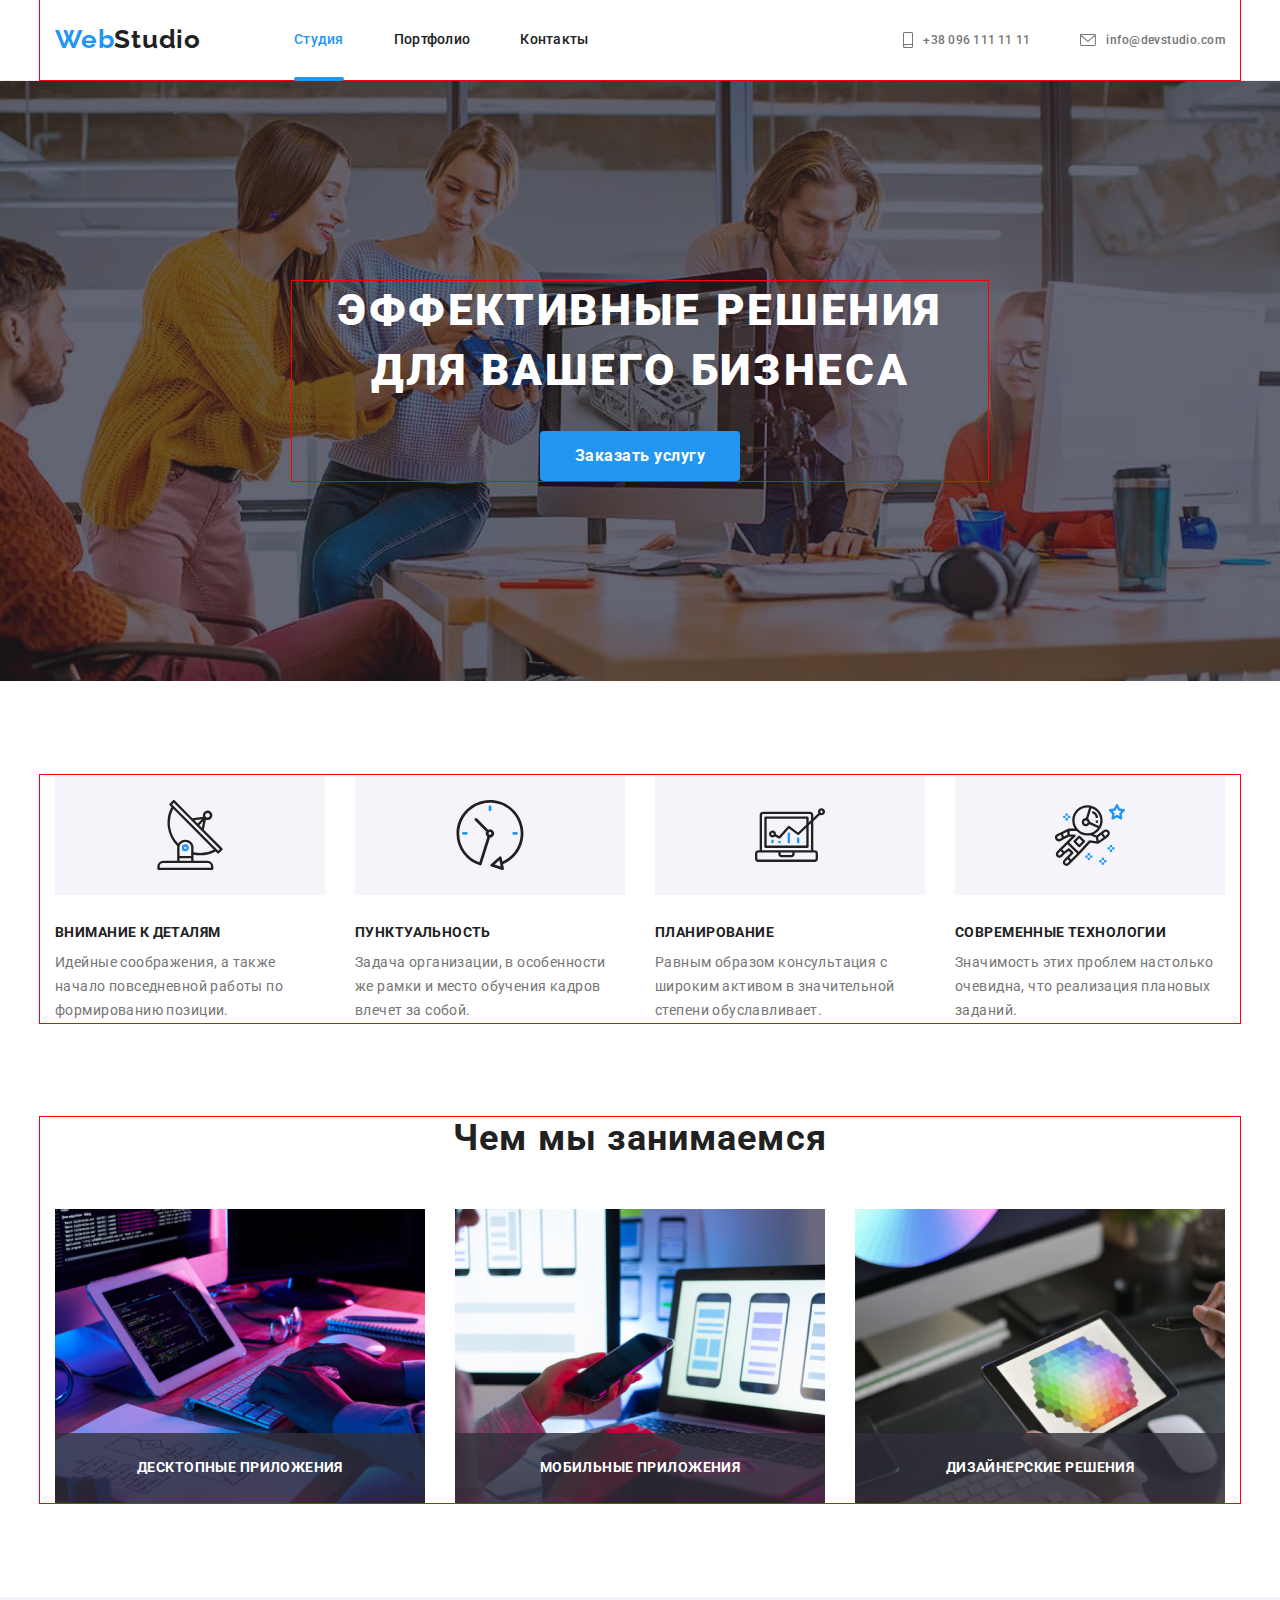
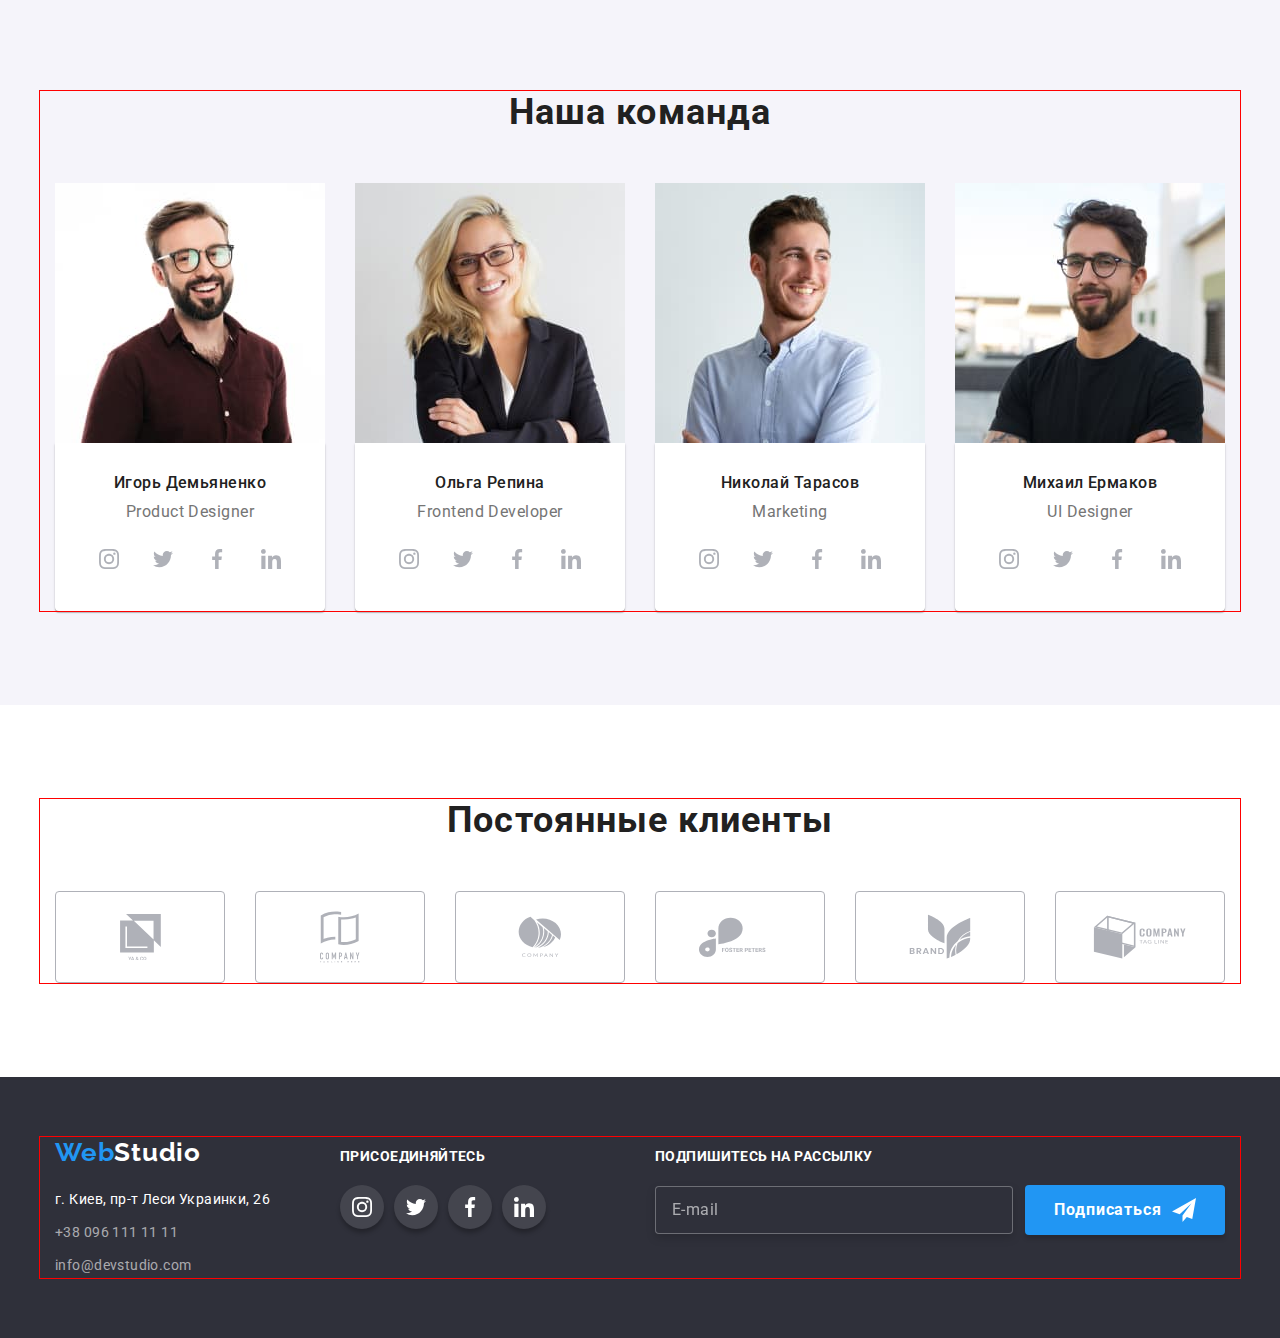
==== commit 894ee9a2: "a half" ====
--- a/index.html
+++ b/index.html
@@ -167,14 +167,18 @@
 					<ul class="services__list">
 						<li class="services__item">
 							<div class="services__overlay">
-								<img src="./images/img.jpg" alt="програмист работает на компьютере" width="370" height="294" />
+								<img srcset="./images/works-img/img.jpg 1x, 
+											 ./images/works-img/img_2x.jpg 2x" 
+								src="./images/works-img/img.jpg" alt="програмист работает на компьютере" width="370" height="294" />
+						
 								<p class="services__photo-description">Десктопные приложения</p>
 							</div>
 						</li>
 						<li class="services__item">
 							<div class="services__overlay">
-								<img
-									src="./images/box_2.jpg"
+								<img srcset="./images/works-img/img1.jpg 1x, 
+											 ./images/works-img/img1_2x.jpg 2x" 
+								src="./images/works-img/img1.jpg"
 									alt="програмист работает на мобильном телефоне"
 									width="370"
 									height="294"
@@ -184,7 +188,9 @@
 						</li>
 						<li class="services__item">
 							<div class="services__overlay">
-								<img src="./images/box_3.jpg" alt="програмист работает на планшете" width="370" height="294" />
+								<img srcset="./images/works-img/img2.jpg 1x, 
+											 ./images/works-img/img2_2x.jpg 2x" 
+								src="./images/works-img/img2.jpg" alt="програмист работает на планшете" width="370" height="294" />
 								<p class="services__photo-description">Дизайнерские решения</p>
 							</div>
 						</li>
@@ -197,7 +203,23 @@
 					<h2 class="team__title">Наша команда</h2>
 					<ul class="team__list">
 						<li class="team__item">
-							<img class="team__image" src="./images/manager.jpg" alt="дизайнер" width="270" height="260" />
+							<picture>
+								<source media="(max-width:767px)" srcset="
+								./images/team-img/team-mobile.jpg 1x, 
+								./images/team-img/team-mobile_2x.jpg 2x" 
+								type="image/jpg">
+								<source media="(max-width:1199px)" srcset="
+								./images/team-img/team-tablet.jpg 1x, 
+								./images/team-img/team-tablet_2x.jpg 2x" 
+								type="image/jpg">
+								<source media="(min-width:1200px)" srcset="
+								./images/team-img/team-decstop.jpg 1x, 
+								./images/team-img/team-decstop_2x.jpg 2x" 
+								type="image/jpg">
+								<img class="team__image" 
+								src="./images/team-img/team-mobile.jpg" alt="дизайнер" width="270" height="260" />
+								
+							</picture>
 							<div class="team__border">
 								<h3 class="team__name">Игорь Демьяненко</h3>
 								<p lang="en" class="team__proffesion">Product Designer</p>
@@ -254,7 +276,23 @@
 							</div>
 						</li>
 						<li class="team__item">
-							<img class="team__image" src="./images/developer.jpg" alt="фронтенд разработчик" width="270" height="260" />
+							<picture>
+								<source media="(max-width:767px)" srcset="
+								./images/team-img/team1-mobile.jpg 1x, 
+								./images/team-img/team1-mobile_2x.jpg 2x" 
+								type="image/jpg">
+								<source media="(max-width:1199px)" srcset="
+								./images/team-img/team1-tablet.jpg 1x, 
+								./images/team-img/team1-tablet_2x.jpg 2x" 
+								type="image/jpg">
+								<source media="(min-width:1200px)" srcset="
+								./images/team-img/team1-decstop.jpg 1x, 
+								./images/team-img/team1-decstop_2x.jpg 2x" 
+								type="image/jpg">
+
+								<img class="team__image" src="./images/team-img/team1-mobile.jpg" alt="фронтенд разработчик" width="270" height="260" />
+							</picture>
+							
 							<div class="team__border">
 								<h3 class="team__name">Ольга Репина</h3>
 								<p lang="en" class="team__proffesion">Frontend Developer</p>
@@ -311,7 +349,22 @@
 							</div>
 						</li>
 						<li class="team__item">
-							<img class="team__image" src="./images/marketing.jpg" alt="маркетолог" width="270" height="260" />
+							<picture>
+								<source media="(max-width:767px)" srcset="
+								./images/team-img/team2-mobile.jpg 1x, 
+								./images/team-img/team2-mobile_2x.jpg 2x" 
+								type="image/jpg">
+								<source media="(max-width:1199px)" srcset="
+								./images/team-img/team2-tablet.jpg 1x, 
+								./images/team-img/team2-tablet_2x.jpg 2x" 
+								type="image/jpg">
+								<source media="(min-width:1200px)" srcset="
+								./images/team-img/team2-decstop.jpg 1x, 
+								./images/team-img/team2-decstop_2x.jpg 2x" 
+								type="image/jpg">
+
+								<img class="team__image" src="./images/team-img/team2-mobile.jpg" alt="маркетолог" width="270" height="260" />
+							</picture>
 							<div class="team__border">
 								<h3 class="team__name">Николай Тарасов</h3>
 								<p lang="en" class="team__proffesion">Marketing</p>
@@ -368,7 +421,22 @@
 							</div>
 						</li>
 						<li class="team__item">
-							<img class="team__image" src="./images/designer.jpg" alt="дизайнер" width="270" height="260" />
+							<picture>
+								<source media="(max-width:767px)" srcset="
+								./images/team-img/team3-mobile.jpg 1x, 
+								./images/team-img/team3-mobile_2x.jpg 2x" 
+								type="image/jpg">
+								<source media="(max-width:1199px)" srcset="
+								./images/team-img/team3-tablet.jpg 1x, 
+								./images/team-img/team3-tablet_2x.jpg 2x" 
+								type="image/jpg">
+								<source media="(min-width:1200px)" srcset="
+								./images/team-img/team3-decstop.jpg 1x, 
+								./images/team-img/team3-decstop_2x.jpg 2x" 
+								type="image/jpg">
+
+								<img class="team__image" src="./images/team-img/team3-mobile.jpg" alt="дизайнер" width="270" height="260" />
+							</picture>							
 							<div class="team__border">
 								<h3 class="team__name">Михаил Ермаков</h3>
 								<p lang="en" class="team__proffesion">UI Designer</p>
--- a/css/main.min.css
+++ b/css/main.min.css
@@ -1,2 +1,2 @@
-body{background-color:#fff;color:#212121;font-family:"Roboto", sans-serif;font-size:14px;letter-spacing:0.03em}img{display:block;max-width:100%;height:auto}h1,h2,h3,h4,h5,h6,p{margin:0}.button__list,.socialicons__list,.address__list,.contacts__list,.navigation__list,.social-mobile__list,.benefits__list,.services__list,.team__list,.clients__list,.product__list,.form__list{list-style:none;margin:0;padding:0}.benefits-title,.product__title,.subscribe-block__label,.checkbox--hidden{position:absolute;white-space:nowrap;width:1px;height:1px;overflow:hidden;border:0;padding:0;clip:rect(0 0 0 0);-webkit-clip-path:inset(50%);clip-path:inset(50%);margin:-1px}.container,.header--flex,.hero__conteiner,.conteiner{padding-left:15px;padding-right:15px;margin:0 auto;width:100%;outline:solid 1px red}@media screen and (min-width: 480px){.container,.header--flex,.hero__conteiner,.conteiner{width:480px}}@media screen and (min-width: 768px){.container,.header--flex,.hero__conteiner,.conteiner{width:768px}}@media screen and (min-width: 1200px){.container,.header--flex,.hero__conteiner,.conteiner{width:1200px}}.hero__button{background-color:#2196f3;color:#fff;font-weight:700;font-size:16px;line-height:1.88;letter-spacing:0.03em;-webkit-transition:color 250ms cubic-bezier(0.4, 0, 0.2, 1),background-color 250ms cubic-bezier(0.4, 0, 0.2, 1);transition:color 250ms cubic-bezier(0.4, 0, 0.2, 1),background-color 250ms cubic-bezier(0.4, 0, 0.2, 1);min-width:200px;border-radius:4px;border:none;cursor:pointer;padding:10px 32px}.hero__button:hover,.hero__button:focus{color:#fff;background-color:#188ce8}.subscribe-block__button{display:-webkit-box;display:-ms-flexbox;display:flex;-webkit-box-pack:center;-ms-flex-pack:center;justify-content:center;-webkit-box-align:center;-ms-flex-align:center;align-items:center;padding:10px 28px;min-width:200px;font-weight:700;font-size:16px;line-height:1.88;letter-spacing:0.06em;color:#fff;background-color:#2196f3;cursor:pointer;border:none;-webkit-box-shadow:0px 4px 4px rgba(0,0,0,0.15);box-shadow:0px 4px 4px rgba(0,0,0,0.15);border-radius:4px;-webkit-transition:color 250ms cubic-bezier(0.4, 0, 0.2, 1),background-color 250ms cubic-bezier(0.4, 0, 0.2, 1);transition:color 250ms cubic-bezier(0.4, 0, 0.2, 1),background-color 250ms cubic-bezier(0.4, 0, 0.2, 1)}.subscribe-block__button:hover,.subscribe-block__button:focus{color:#fff;background-color:#188ce8}.subscribe-block__button-image{margin-left:10px}.button__list{display:-webkit-box;display:-ms-flexbox;display:flex;-webkit-box-pack:center;-ms-flex-pack:center;justify-content:center;-webkit-box-align:center;-ms-flex-align:center;align-items:center;-ms-flex-wrap:wrap;flex-wrap:wrap;gap:10px;margin-bottom:50px}.button__choise{padding:6px 22px;font-weight:500;font-size:16px;line-height:1.62;letter-spacing:0.03em;-webkit-transition:color 250ms cubic-bezier(0.4, 0, 0.2, 1),background-color 250ms cubic-bezier(0.4, 0, 0.2, 1),-webkit-box-shadow 250ms cubic-bezier(0.4, 0, 0.2, 1);transition:color 250ms cubic-bezier(0.4, 0, 0.2, 1),background-color 250ms cubic-bezier(0.4, 0, 0.2, 1),-webkit-box-shadow 250ms cubic-bezier(0.4, 0, 0.2, 1);transition:color 250ms cubic-bezier(0.4, 0, 0.2, 1),background-color 250ms cubic-bezier(0.4, 0, 0.2, 1),box-shadow 250ms cubic-bezier(0.4, 0, 0.2, 1);transition:color 250ms cubic-bezier(0.4, 0, 0.2, 1),background-color 250ms cubic-bezier(0.4, 0, 0.2, 1),box-shadow 250ms cubic-bezier(0.4, 0, 0.2, 1),-webkit-box-shadow 250ms cubic-bezier(0.4, 0, 0.2, 1);border-radius:4px;border:none;cursor:pointer}.button__choise:hover,.button__choise:focus{color:#fff;background-color:#2196f3;-webkit-box-shadow:1px 4px 6px 0px rgba(0,0,0,0.16),0px 4px 4px 0px rgba(0,0,0,0.06),0px 1px 1px 0px rgba(0,0,0,0.12);box-shadow:1px 4px 6px 0px rgba(0,0,0,0.16),0px 4px 4px 0px rgba(0,0,0,0.06),0px 1px 1px 0px rgba(0,0,0,0.12)}.button__choise--active{background-color:#2196f3;color:#fff}.button__send-form{padding:10px 28px;min-width:200px;font-weight:700;font-size:16px;line-height:1.88;letter-spacing:0.06em;color:#fff;background-color:#2196f3;cursor:pointer;border:none;-webkit-box-shadow:0px 4px 4px 0px rgba(0,0,0,0.25);box-shadow:0px 4px 4px 0px rgba(0,0,0,0.25);border-radius:4px;-webkit-transition:color 250ms cubic-bezier(0.4, 0, 0.2, 1),background-color cubic-bezier(0.4, 0, 0.2, 1);transition:color 250ms cubic-bezier(0.4, 0, 0.2, 1),background-color cubic-bezier(0.4, 0, 0.2, 1)}.button__send-form:hover,.button__send-form:focus{color:#fff;background-color:#188ce8}.section,.benefits__section,.services__section,.team__section,.clients__section,.products__section{padding-top:60px;padding-bottom:60px}@media screen and (min-width: 1200px){.section,.benefits__section,.services__section,.team__section,.clients__section,.products__section{padding-top:94px;padding-bottom:94px}}.socialicons__list{display:-webkit-box;display:-ms-flexbox;display:flex;-webkit-box-pack:center;-ms-flex-pack:center;justify-content:center;-webkit-box-align:center;-ms-flex-align:center;align-items:center;margin-bottom:60px}@media screen and (min-width: 768px){.socialicons__list{margin-bottom:0}}@media screen and (min-width: 1200px){.socialicons__list{display:-webkit-box;display:-ms-flexbox;display:flex;-webkit-box-pack:start;-ms-flex-pack:start;justify-content:flex-start;-webkit-box-align:center;-ms-flex-align:center;align-items:center}}.socialicons__list--direction{display:-webkit-box;display:-ms-flexbox;display:flex;-webkit-box-pack:center;-ms-flex-pack:center;justify-content:center;-webkit-box-align:center;-ms-flex-align:center;align-items:center}.socialicons__item:not(:last-child){margin-right:10px}.socialicons__link{display:-webkit-box;display:-ms-flexbox;display:flex;-webkit-box-pack:center;-ms-flex-pack:center;justify-content:center;-webkit-box-align:center;-ms-flex-align:center;align-items:center;-webkit-transition:background-color 250ms cubic-bezier(0.4, 0, 0.2, 1);transition:background-color 250ms cubic-bezier(0.4, 0, 0.2, 1);width:44px;height:44px;background-color:rgba(255,255,255,0.1);border-radius:50px;-webkit-box-shadow:0px 4px 4px 0px rgba(0,0,0,0.25);box-shadow:0px 4px 4px 0px rgba(0,0,0,0.25)}.socialicons__link:hover,.socialicons__link:focus{background-color:#2196f3}.socialicons__link--grey{border:none;-webkit-box-shadow:none;box-shadow:none;color:#afb1b8;-webkit-transition:color 250ms cubic-bezier(0.4, 0, 0.2, 1),background-color 250ms cubic-bezier(0.4, 0, 0.2, 1);transition:color 250ms cubic-bezier(0.4, 0, 0.2, 1),background-color 250ms cubic-bezier(0.4, 0, 0.2, 1)}.socialicons__link--grey:hover,.socialicons__link--grey:focus{color:#fff}.socialicons__image{fill:#fff}.socialicons__image--white{fill:currentColor}.img,.team__image,.product__photo{display:block;max-width:100%;height:auto}.logo{font-weight:700;font-size:24px;line-height:1.17;letter-spacing:.03em;font-family:"Raleway", sans-serif;text-decoration:none;color:#212121;-webkit-transition:color 250ms cubic-bezier(0.4, 0, 0.2, 1);transition:color 250ms cubic-bezier(0.4, 0, 0.2, 1)}.logo:hover,.logo:focus{color:#2196f3}@media screen and (min-width: 768px){.logo{display:block}}@media screen and (min-width: 1200px){.logo{font-size:26px;line-height:1.19}}.logo--position-top{padding-top:16px;padding-bottom:16px}@media screen and (min-width: 768px){.logo--position-top{margin-right:88px;padding-top:26px;padding-bottom:26px}}@media screen and (min-width: 1200px){.logo--position-top{margin-right:93px;padding-top:24px;padding-bottom:25px}}.logo--position-bottom{display:inline-block;margin-bottom:20px;color:#fff}.logo--blue{color:#2196f3}.address__item:not(:last-child){margin-bottom:8px}@media screen and (min-width: 1200px){.address__item:not(:last-child){margin-bottom:9px}}.address__link{display:block;font-weight:400;font-size:14px;line-height:1.71;letter-spacing:.03em;text-decoration:none;font-style:normal;color:#fff;-webkit-transition:color 250ms cubic-bezier(0.4, 0, 0.2, 1);transition:color 250ms cubic-bezier(0.4, 0, 0.2, 1)}.address__link:hover,.address__link:focus{color:#2196f3}.address__link--grey{color:rgba(255,255,255,0.6);-webkit-transition:color 250ms cubic-bezier(0.4, 0, 0.2, 1);transition:color 250ms cubic-bezier(0.4, 0, 0.2, 1)}.contacts__list{margin-bottom:64px;-webkit-transition:color 250ms cubic-bezier(0.4, 0, 0.2, 1);transition:color 250ms cubic-bezier(0.4, 0, 0.2, 1)}@media screen and (min-width: 768px){.contacts__list{margin-bottom:0;margin-left:auto;padding-top:21px}}@media screen and (min-width: 1200px){.contacts__list{display:-webkit-box;display:-ms-flexbox;display:flex;-webkit-box-align:center;-ms-flex-align:center;align-items:center;padding-top:0}}.contacts__item:not(:last-child){margin-bottom:32px}@media screen and (min-width: 768px){.contacts__item:not(:last-child){margin-bottom:10px}}@media screen and (min-width: 1200px){.contacts__item:not(:last-child){margin-bottom:0;margin-right:50px}}.contacts__link{text-decoration:none;-webkit-transition:color 250ms cubic-bezier(0.4, 0, 0.2, 1);transition:color 250ms cubic-bezier(0.4, 0, 0.2, 1)}.contacts__link:hover,.contacts__link:focus{color:#2196f3}.contacts__link--mobile{margin-bottom:32px;font-weight:500;font-size:34px;line-height:1.18;letter-spacing:.02em;color:#2196f3}.contacts__link--mail{font-size:24px;line-height:1.17;color:#757575}@media screen and (min-width: 768px){.contacts__link{margin:0;display:-webkit-box;display:-ms-flexbox;display:flex;-webkit-box-align:center;-ms-flex-align:center;align-items:center;font-weight:500;font-size:12px;line-height:1.17;color:#757575}}@media screen and (min-width: 1200px){.contacts__link{padding-top:32px;padding-bottom:32px}}.contacts-icon{display:none}@media screen and (min-width: 768px){.contacts-icon{display:block;margin-right:8px;fill:currentColor}.contacts-icon:hover,.contacts-icon:focus{color:#2196f3}}@media screen and (min-width: 768px) and (min-width: 1200px){.contacts-icon{margin-right:10px}}.header__border{border-bottom:1px solid #ececec}.header--flex{display:-webkit-box;display:-ms-flexbox;display:flex;-webkit-box-align:center;-ms-flex-align:center;align-items:center}.navigation{margin-bottom:64px}@media screen and (min-width: 768px){.navigation{margin:0}}@media screen and (min-width: 768px){.navigation__list{display:-webkit-box;display:-ms-flexbox;display:flex;-webkit-box-pack:center;-ms-flex-pack:center;justify-content:center;-webkit-box-align:center;-ms-flex-align:center;align-items:center}}.navigation__item:not(:last-child){margin-bottom:32px}@media screen and (min-width: 768px){.navigation__item:not(:last-child){margin-bottom:0;margin-right:50px}}.navigation__link{font-weight:500;font-size:40px;line-height:1.18;letter-spacing:.02em;text-decoration:none;color:#212121;-webkit-transition:color 250ms cubic-bezier(0.4, 0, 0.2, 1);transition:color 250ms cubic-bezier(0.4, 0, 0.2, 1)}@media screen and (min-width: 768px){.navigation__link{padding-top:32px;padding-bottom:32px;display:block;font-size:14px;line-height:1.14}}.navigation__link:hover,.navigation__link:focus{color:#2196f3}.navigation__link--current{color:#2196f3}@media screen and (min-width: 768px){.navigation__link--current{position:relative}}@media screen and (min-width: 768px){.navigation__link--current::after{position:absolute;left:0;bottom:-1px;content:"";width:100%;height:4px;background-color:#2196f3;border-radius:2px}}.hero__section{padding-top:118px;padding-bottom:118px;margin-left:auto;margin-right:auto;text-align:center;background-color:#2f303a;max-width:1600px;background-image:-webkit-gradient(linear, left top, right top, from(rgba(47,48,58,0.4)), to(rgba(47,48,58,0.4))),url(../images/sectionphoto.jpg);background-image:linear-gradient(to right, rgba(47,48,58,0.4), rgba(47,48,58,0.4)),url(../images/sectionphoto.jpg);background-repeat:no-repeat;background-position:center;background-size:cover}@media screen and (min-device-pixel-ratio: 2), (-webkit-min-device-pixel-ratio: 2), (min-resolution: 192dpi), (min-resolution: 2dppx){.hero__section{background-image:-webkit-gradient(linear, left top, right top, from(rgba(47,48,58,0.4)), to(rgba(47,48,58,0.4))),url(../images/sectionphoto.jpg);background-image:linear-gradient(to right, rgba(47,48,58,0.4), rgba(47,48,58,0.4)),url(../images/sectionphoto.jpg)}}@media screen and (min-device-pixel-ratio: 3), (-webkit-min-device-pixel-ratio: 3), (min-resolution: 288dpi), (min-resolution: 3dppx){.hero__section{background-image:-webkit-gradient(linear, left top, right top, from(rgba(47,48,58,0.4)), to(rgba(47,48,58,0.4))),url(../images/sectionphoto.jpg);background-image:linear-gradient(to right, rgba(47,48,58,0.4), rgba(47,48,58,0.4)),url(../images/sectionphoto.jpg)}}@media screen and (min-width: 481px) and (max-width: 768.98px){.hero__section{background-image:-webkit-gradient(linear, left top, right top, from(rgba(47,48,58,0.4)), to(rgba(47,48,58,0.4))),url(../images/sectionphoto.jpg);background-image:linear-gradient(to right, rgba(47,48,58,0.4), rgba(47,48,58,0.4)),url(../images/sectionphoto.jpg)}}@media screen and (min-width: 481px) and (max-width: 768.98px) and (min-device-pixel-ratio: 2), screen and (min-width: 481px) and (max-width: 768.98px) and (-webkit-min-device-pixel-ratio: 2), screen and (min-width: 481px) and (max-width: 768.98px) and (min-resolution: 192dpi), screen and (min-width: 481px) and (max-width: 768.98px) and (min-resolution: 2dppx){.hero__section{background-image:-webkit-gradient(linear, left top, right top, from(rgba(47,48,58,0.4)), to(rgba(47,48,58,0.4))),url(../images/sectionphoto.jpg);background-image:linear-gradient(to right, rgba(47,48,58,0.4), rgba(47,48,58,0.4)),url(../images/sectionphoto.jpg)}}@media screen and (min-width: 481px) and (max-width: 768.98px) and (min-device-pixel-ratio: 3), screen and (min-width: 481px) and (max-width: 768.98px) and (-webkit-min-device-pixel-ratio: 3), screen and (min-width: 481px) and (max-width: 768.98px) and (min-resolution: 288dpi), screen and (min-width: 481px) and (max-width: 768.98px) and (min-resolution: 3dppx){.hero__section{background-image:-webkit-gradient(linear, left top, right top, from(rgba(47,48,58,0.4)), to(rgba(47,48,58,0.4))),url(../images/sectionphoto.jpg);background-image:linear-gradient(to right, rgba(47,48,58,0.4), rgba(47,48,58,0.4)),url(../images/sectionphoto.jpg)}}@media screen and (min-width: 769px){.hero__section{background-image:-webkit-gradient(linear, left top, right top, from(rgba(47,48,58,0.4)), to(rgba(47,48,58,0.4))),url(../images/sectionphoto.jpg);background-image:linear-gradient(to right, rgba(47,48,58,0.4), rgba(47,48,58,0.4)),url(../images/sectionphoto.jpg)}}@media screen and (min-width: 769px) and (min-device-pixel-ratio: 2), screen and (min-width: 769px) and (-webkit-min-device-pixel-ratio: 2), screen and (min-width: 769px) and (min-resolution: 192dpi), screen and (min-width: 769px) and (min-resolution: 2dppx){.hero__section{background-image:-webkit-gradient(linear, left top, right top, from(rgba(47,48,58,0.4)), to(rgba(47,48,58,0.4))),url(../images/sectionphoto.jpg);background-image:linear-gradient(to right, rgba(47,48,58,0.4), rgba(47,48,58,0.4)),url(../images/sectionphoto.jpg)}}@media screen and (min-width: 769px) and (min-device-pixel-ratio: 3), screen and (min-width: 769px) and (-webkit-min-device-pixel-ratio: 3), screen and (min-width: 769px) and (min-resolution: 288dpi), screen and (min-width: 769px) and (min-resolution: 3dppx){.hero__section{background-image:-webkit-gradient(linear, left top, right top, from(rgba(47,48,58,0.4)), to(rgba(47,48,58,0.4))),url(../images/sectionphoto.jpg);background-image:linear-gradient(to right, rgba(47,48,58,0.4), rgba(47,48,58,0.4)),url(../images/sectionphoto.jpg)}}@media screen and (min-width: 1200px){.hero__section{padding-top:200px;padding-bottom:200px}}@media screen and (min-width: 400px){.hero__conteiner{width:400px}}@media screen and (min-width: 1200px){.hero__conteiner{width:696px}}.hero__title{font-weight:900;font-size:26px;line-height:1.62;letter-spacing:.06em;text-transform:uppercase;margin-bottom:30px;color:#fff}@media screen and (min-width: 1200px){.hero__title{font-size:44px;line-height:1.36}}.mobile__button{position:relative;z-index:10;width:40px;height:40px;margin:0;margin-left:auto;padding:0;color:#188ce8;background-color:transparent;border:none}.mobile__button:hover,.mobile__button:focus{fill:currentColor}@media screen and (min-width: 768px){.mobile__button{display:none}}.mobile__button .menu__icon--vector{display:none}.mobile__button.is-open .menu__icon--vector{display:block}.mobile__button.is-open .menu__icon--menu{display:none}@media screen and (max-width: 767px){.menu__content{display:none;position:fixed;top:0;left:0;width:100%;padding:48px 40px;background-color:#fff;overflow-y:scroll}.menu__content.is-open{display:block}}@media screen and (min-width: 768px){.mobile__button{display:none}.menu__content{display:-webkit-box;display:-ms-flexbox;display:flex;width:100%}}.social-mobile__list{display:-webkit-box;display:-ms-flexbox;display:flex;-webkit-box-align:baseline;-ms-flex-align:baseline;align-items:baseline;-ms-flex-wrap:wrap;flex-wrap:wrap;gap:10px}@media screen and (min-width: 768px){.social-mobile__list{display:none}}.social-mobile__item:not(:last-child)::after{content:"";display:inline-block;width:0px;height:22px;margin:0 5px;border:1px solid rgba(33,33,33,0.2)}.social-mobile__link{font-weight:500;font-size:18px;line-height:1.22;letter-spacing:.02em;text-decoration:none;color:#2196f3}.benefits__list{display:-webkit-box;display:-ms-flexbox;display:flex;-webkit-box-pack:center;-ms-flex-pack:center;justify-content:center;-webkit-box-align:center;-ms-flex-align:center;align-items:center;-ms-flex-wrap:wrap;flex-wrap:wrap;gap:30px}@media screen and (min-width: 768px){.benefits__item{width:270px}}@media screen and (min-width: 1200px){.benefits__item{width:354px}}@media screen and (min-width: 1200px){.benefits__item{width:270px}}.benefits__decoration-bloc{display:-webkit-box;display:-ms-flexbox;display:flex;-webkit-box-pack:center;-ms-flex-pack:center;justify-content:center;-webkit-box-align:center;-ms-flex-align:center;align-items:center;-ms-flex-wrap:wrap;flex-wrap:wrap;margin-bottom:30px;height:120px;background-color:#f5f4fa}.benefits__title{font-weight:700;font-size:14px;line-height:1.14;letter-spacing:.03em;text-transform:uppercase;text-align:center;margin-bottom:10px}@media screen and (min-width: 768px){.benefits__title{text-align:start}}.benefits__description{color:#757575;font-weight:400;font-size:14px;line-height:1.71;letter-spacing:.03em}.services__section{display:none}@media screen and (min-width: 1200px){.services__section{display:block;padding-top:0}}.services__title{text-align:center;margin-bottom:50px;font-weight:700;font-size:36px;line-height:1.17;letter-spacing:.03em}.services__list{display:-webkit-box;display:-ms-flexbox;display:flex;-webkit-box-pack:center;-ms-flex-pack:center;justify-content:center;-webkit-box-align:center;-ms-flex-align:center;align-items:center;-ms-flex-wrap:wrap;flex-wrap:wrap;gap:30px}.services__overlay{position:relative}.services__photo-description{position:absolute;left:0;bottom:0;width:100%;height:70px;display:-webkit-box;display:-ms-flexbox;display:flex;-webkit-box-pack:center;-ms-flex-pack:center;justify-content:center;-webkit-box-align:center;-ms-flex-align:center;align-items:center;font-weight:700;line-height:1.17;color:#fff;text-transform:uppercase;background-color:#2f303acc}.team__section{background-color:#f5f4fa}.team__title{margin-bottom:30px;font-weight:700;font-size:28px;line-height:1.18;letter-spacing:.03em;text-align:center}@media screen and (min-width: 1200px){.team__title{font-size:36px;line-height:1.17;margin-bottom:50px}}.team__list{display:-webkit-box;display:-ms-flexbox;display:flex;-webkit-box-pack:center;-ms-flex-pack:center;justify-content:center;-webkit-box-align:center;-ms-flex-align:center;align-items:center;-ms-flex-wrap:wrap;flex-wrap:wrap;gap:30px}.team__item{text-align:center;background-color:#fff}@media screen and (max-width: 767px){.team__image{width:450px}}@media screen and (max-width: 1199px){.team__image{width:354px}}.team__border{padding-top:30px;padding-bottom:30px;border-radius:0px 0px 4px 4px;-webkit-box-shadow:0px 2px 1px 0px rgba(0,0,0,0.2),0px 1px 1px 0px rgba(0,0,0,0.14),0px 1px 3px 0px rgba(0,0,0,0.12);box-shadow:0px 2px 1px 0px rgba(0,0,0,0.2),0px 1px 1px 0px rgba(0,0,0,0.14),0px 1px 3px 0px rgba(0,0,0,0.12)}.team__name{font-weight:500;font-size:16px;line-height:1.19;letter-spacing:.03em;margin-bottom:10px}.team__proffesion{font-weight:400;font-size:16px;line-height:1.19;letter-spacing:.03em;color:#757575;margin-bottom:16px}.clients__title{margin-bottom:30px;font-weight:700;font-size:28px;line-height:1.18;letter-spacing:.03em;text-align:center}@media screen and (min-width: 1200px){.clients__title{margin-bottom:50px;font-size:36px;line-height:1.17}}.clients__list{display:-webkit-box;display:-ms-flexbox;display:flex;-webkit-box-pack:center;-ms-flex-pack:center;justify-content:center;-webkit-box-align:center;-ms-flex-align:center;align-items:center;-ms-flex-wrap:wrap;flex-wrap:wrap;gap:30px}.clients__link{display:-webkit-box;display:-ms-flexbox;display:flex;-webkit-box-pack:center;-ms-flex-pack:center;justify-content:center;-webkit-box-align:center;-ms-flex-align:center;align-items:center;width:210px;height:92px;-webkit-transition:color 250ms cubic-bezier(0.4, 0, 0.2, 1),border 250ms cubic-bezier(0.4, 0, 0.2, 1);transition:color 250ms cubic-bezier(0.4, 0, 0.2, 1),border 250ms cubic-bezier(0.4, 0, 0.2, 1);color:#afb1b8;border:solid 1px #afb1b8;border-radius:4px}@media screen and (min-width: 768px){.clients__link{width:226px;height:92px}}@media screen and (min-width: 1200px){.clients__link{width:170px;height:92px}}.clients__link:hover,.clients__link:focus{border:solid 1px #2196f3;color:#2196f3}.clients__image{fill:currentColor}.product__shadow-box{display:-webkit-box;display:-ms-flexbox;display:flex;-webkit-box-orient:vertical;-webkit-box-direction:normal;-ms-flex-direction:column;flex-direction:column;text-decoration:none;outline:0;color:#212121;-webkit-transition:-webkit-box-shadow 250ms .product__shadow-box transition-cube;transition:-webkit-box-shadow 250ms .product__shadow-box transition-cube;transition:box-shadow 250ms .product__shadow-box transition-cube;transition:box-shadow 250ms .product__shadow-box transition-cube, -webkit-box-shadow 250ms .product__shadow-box transition-cube}.product__shadow-box:hover,.product__shadow-box:focus{-webkit-box-shadow:1px 4px 6px 0px rgba(0,0,0,0.16),0px 4px 4px 0px rgba(0,0,0,0.06),0px 1px 1px 0px rgba(0,0,0,0.12);box-shadow:1px 4px 6px 0px rgba(0,0,0,0.16),0px 4px 4px 0px rgba(0,0,0,0.06),0px 1px 1px 0px rgba(0,0,0,0.12)}@media screen and (max-width: 767px){.product__photo{width:450px}}@media screen and (min-width: 768px){.product__photo{width:354px}}@media screen and (min-width: 1199px){.product__photo{width:370px}}.product__thumb{position:relative;overflow:hidden}.product__overlay{position:absolute;-webkit-transition:-webkit-transform 250ms cubic-bezier(0.4, 0, 0.2, 1);transition:-webkit-transform 250ms cubic-bezier(0.4, 0, 0.2, 1);transition:transform 250ms cubic-bezier(0.4, 0, 0.2, 1);transition:transform 250ms cubic-bezier(0.4, 0, 0.2, 1), -webkit-transform 250ms cubic-bezier(0.4, 0, 0.2, 1);-webkit-transform:translateY(0);transform:translateY(0);background-color:#2196f3e6;height:100%;width:100%}.product__description{position:absolute;-webkit-transition:color 250ms cubic-bezier(0.4, 0, 0.2, 1),-webkit-transform 250ms cubic-bezier(0.4, 0, 0.2, 1);transition:color 250ms cubic-bezier(0.4, 0, 0.2, 1),-webkit-transform 250ms cubic-bezier(0.4, 0, 0.2, 1);transition:color 250ms cubic-bezier(0.4, 0, 0.2, 1),transform 250ms cubic-bezier(0.4, 0, 0.2, 1);transition:color 250ms cubic-bezier(0.4, 0, 0.2, 1),transform 250ms cubic-bezier(0.4, 0, 0.2, 1),-webkit-transform 250ms cubic-bezier(0.4, 0, 0.2, 1);-webkit-transform:translateY(0);transform:translateY(0);margin:0;width:100%;height:100%;padding:63px 24px;font-weight:400;font-size:18px;line-height:1.56;letter-spacing:.03em;color:rgba(255,255,255,0)}.product__group{-webkit-box-flex:1;-ms-flex-positive:1;flex-grow:1;padding-top:20px;padding-left:24px;padding-bottom:20px;padding-right:24px;border-bottom:1px solid #eee;border-left:1px solid #eee;border-right:1px solid #eee}.product__name{margin-bottom:4px;font-weight:700;font-size:18px;line-height:2;letter-spacing:.06em}.product__direction{margin:0;font-weight:400;font-size:16px;line-height:1.88;letter-spacing:.03em;color:#757575}.product__shadow-box:hover .product__description,.product__shadow-box:focus .product__description{color:#fff;-webkit-transform:translateY(0%);transform:translateY(0%)}.product__shadow-box:hover .product__overlay,.product__shadow-box:focus .product__overlay{-webkit-transform:translateY(-100%);transform:translateY(-100%)}.product__list{display:-webkit-box;display:-ms-flexbox;display:flex;-webkit-box-pack:center;-ms-flex-pack:center;justify-content:center;-ms-flex-wrap:wrap;flex-wrap:wrap;gap:30px}@media screen and (min-width: 768px){.product__list{gap:0;margin:-15px}}.product__item{display:-webkit-box;display:-ms-flexbox;display:flex;-webkit-box-pack:center;-ms-flex-pack:center;justify-content:center}@media screen and (min-width: 768px){.product__item{width:calc((100% - 60px) / 2);margin:15px}}@media screen and (min-width: 1200px){.product__item{width:calc((100% - 90px) / 3)}}.footer{background-color:#2f303a;padding-top:60px;padding-bottom:60px}@media screen and (min-width: 768px){.footer--flex{display:-webkit-box;display:-ms-flexbox;display:flex;-webkit-box-pack:center;-ms-flex-pack:center;justify-content:center;-webkit-box-align:baseline;-ms-flex-align:baseline;align-items:baseline;-ms-flex-wrap:wrap;flex-wrap:wrap}}@media screen and (min-width: 1200px){.footer--flex{display:-webkit-box;display:-ms-flexbox;display:flex;-webkit-box-pack:start;-ms-flex-pack:start;justify-content:flex-start;-webkit-box-align:baseline;-ms-flex-align:baseline;align-items:baseline;-ms-flex-wrap:nowrap;flex-wrap:nowrap;gap:0}}.footer__firstblock{margin-bottom:60px;text-align:center}@media screen and (min-width: 768px){.footer__firstblock{margin-right:165px}}@media screen and (min-width: 1200px){.footer__firstblock{text-align:start;margin-bottom:0;margin-right:70px}}.footer__social-bl-title{display:inline-block;margin-bottom:20px;font-weight:700;font-size:14px;line-height:1.14;letter-spacing:.03em;text-transform:uppercase;color:#fff}.footer__social-block{text-align:center}@media screen and (min-width: 1200px){.footer__social-block{text-align:start;margin-right:auto}}.subscribe-block{text-align:center}@media screen and (min-width: 1200px){.subscribe-block{text-align:start;-webkit-box-align:baseline;-ms-flex-align:baseline;align-items:baseline}}.subscribe-block__title{display:block;margin-bottom:20px;font-weight:700;font-size:14px;line-height:1.14;letter-spacing:.03em;text-transform:uppercase;color:#fff}.subscribe-block__form{display:-webkit-box;display:-ms-flexbox;display:flex;-webkit-box-pack:center;-ms-flex-pack:center;justify-content:center;-webkit-box-align:center;-ms-flex-align:center;align-items:center;-webkit-box-orient:vertical;-webkit-box-direction:normal;-ms-flex-direction:column;flex-direction:column}@media screen and (min-width: 1200px){.subscribe-block__form{-webkit-box-orient:horizontal;-webkit-box-direction:normal;-ms-flex-direction:row;flex-direction:row}}.subscribe-block__form input{margin-bottom:20px;padding-top:15px;padding-bottom:15px;padding-left:16px;outline:0;width:100%;border:1px solid rgba(255,255,255,0.3);-webkit-filter:drop-shadow(0px 4px 4px rgba(0,0,0,0.15));filter:drop-shadow(0px 4px 4px rgba(0,0,0,0.15));border-radius:4px;color:#fff;background-color:#2f303a}@media screen and (min-width: 768px){.subscribe-block__form input{width:450px}}@media screen and (min-width: 1200px){.subscribe-block__form input{margin-bottom:0;margin-right:12px;width:358px}}.subscribe-block__form input::-webkit-input-placeholder{font-weight:400;font-size:16px;line-height:1.25;letter-spacing:.03em;color:rgba(255,255,255,0.6)}.subscribe-block__form input:-ms-input-placeholder{font-weight:400;font-size:16px;line-height:1.25;letter-spacing:.03em;color:rgba(255,255,255,0.6)}.subscribe-block__form input::-ms-input-placeholder{font-weight:400;font-size:16px;line-height:1.25;letter-spacing:.03em;color:rgba(255,255,255,0.6)}.subscribe-block__form input::placeholder{font-weight:400;font-size:16px;line-height:1.25;letter-spacing:.03em;color:rgba(255,255,255,0.6)}.backdrop{position:fixed;top:0;left:0;height:100%;width:100%;background-color:rgba(0,0,0,0.2);opacity:1;-webkit-transition:opacity 250ms var(--transition-cube),visibility 250ms var(--transition-cube);transition:opacity 250ms var(--transition-cube),visibility 250ms var(--transition-cube)}.backdrop.is-hidden{opacity:0;pointer-events:none;visibility:hidden}.modal{position:absolute;top:50%;left:50%;-webkit-transform:translate(-50%, -50%);transform:translate(-50%, -50%);opacity:1;-webkit-transition:opacity 250ms cubic-bezier(0.4, 0, 0.2, 1),-webkit-transform 250ms cubic-bezier(0.4, 0, 0.2, 1);transition:opacity 250ms cubic-bezier(0.4, 0, 0.2, 1),-webkit-transform 250ms cubic-bezier(0.4, 0, 0.2, 1);transition:transform 250ms cubic-bezier(0.4, 0, 0.2, 1),opacity 250ms cubic-bezier(0.4, 0, 0.2, 1);transition:transform 250ms cubic-bezier(0.4, 0, 0.2, 1),opacity 250ms cubic-bezier(0.4, 0, 0.2, 1),-webkit-transform 250ms cubic-bezier(0.4, 0, 0.2, 1);padding:40px;width:450px;height:609px;background-color:#fff;-webkit-box-shadow:0px 4px 4px 0px rgba(0,0,0,0.25);box-shadow:0px 4px 4px 0px rgba(0,0,0,0.25);border-radius:4px}@media screen and (min-width: 1200px){.modal{width:528px;height:581px}}.modal__button{position:absolute;top:8px;right:8px;display:-webkit-box;display:-ms-flexbox;display:flex;-webkit-box-pack:center;-ms-flex-pack:center;justify-content:center;-webkit-box-align:center;-ms-flex-align:center;align-items:center;padding:0;width:30px;height:30px;border-radius:50px;border:1px solid rgba(0,0,0,0.1);background-color:#fff;cursor:pointer}.modal__svg{-webkit-transition:fill 250ms cubic-bezier(0.4, 0, 0.2, 1);transition:fill 250ms cubic-bezier(0.4, 0, 0.2, 1)}.modal__button:hover .modal__svg,.modal__button:focus .modal__svg{fill:#188ce8}.modal__title{display:block;margin-bottom:12px;font-weight:700;font-size:20px;line-height:1.5;letter-spacing:.03em;text-align:center;color:#212121}@media screen and (min-width: 1200px){.modal__title{font-weight:700;font-size:20px;line-height:1.15;letter-spacing:.03em}}.form{display:-webkit-box;display:-ms-flexbox;display:flex;-webkit-box-pack:center;-ms-flex-pack:center;justify-content:center;-webkit-box-align:center;-ms-flex-align:center;align-items:center;-webkit-box-orient:vertical;-webkit-box-direction:normal;-ms-flex-direction:column;flex-direction:column}.form__list{display:-webkit-box;display:-ms-flexbox;display:flex;-webkit-box-pack:start;-ms-flex-pack:start;justify-content:flex-start;-webkit-box-align:stretch;-ms-flex-align:stretch;align-items:stretch;-webkit-box-orient:vertical;-webkit-box-direction:normal;-ms-flex-direction:column;flex-direction:column;margin-bottom:30px}.form__item{display:-webkit-box;display:-ms-flexbox;display:flex;-webkit-box-orient:vertical;-webkit-box-direction:normal;-ms-flex-direction:column;flex-direction:column}.form__item:not(:last-child){margin-bottom:10px}.form__item:nth-child(4){margin-bottom:20px}.form__label{margin-bottom:4px;font-weight:400;font-size:12px;line-height:1.17;letter-spacing:0.01em;color:#757575}.form__thumb{position:relative}.form__item input{padding-left:42px;height:40px;width:100%}.form__svg{position:absolute;top:50%;left:12px;-webkit-transform:translateY(-50%);transform:translateY(-50%)}.form__item textarea{padding:12px;height:120px;resize:none}.form__item textarea::-webkit-input-placeholder{font-weight:400;font-size:12px;line-height:1.17;letter-spacing:0.01em;color:rgba(117,117,117,0.5)}.form__item textarea:-ms-input-placeholder{font-weight:400;font-size:12px;line-height:1.17;letter-spacing:0.01em;color:rgba(117,117,117,0.5)}.form__item textarea::-ms-input-placeholder{font-weight:400;font-size:12px;line-height:1.17;letter-spacing:0.01em;color:rgba(117,117,117,0.5)}.form__item textarea::placeholder{font-weight:400;font-size:12px;line-height:1.17;letter-spacing:0.01em;color:rgba(117,117,117,0.5)}.form__thumb input,.form__item textarea{border:1px solid #21212133;border-radius:4px;-webkit-transition:border 250ms cubic-bezier(0.4, 0, 0.2, 1);transition:border 250ms cubic-bezier(0.4, 0, 0.2, 1)}.form__thumb input:hover,textarea:hover{border:1px solid #2196f3}.form__item svg{-webkit-transition:fill 250ms cubic-bezier(0.4, 0, 0.2, 1);transition:fill 250ms cubic-bezier(0.4, 0, 0.2, 1)}.form__item:focus-within svg{fill:#188ce8}.form__thumb:focus-within input,.form__item:focus-within textarea{outline:0;border-color:#2196f3}.checkbox__block{margin-bottom:20px;display:-webkit-box;display:-ms-flexbox;display:flex;-webkit-box-pack:center;-ms-flex-pack:center;justify-content:center;-webkit-box-align:center;-ms-flex-align:center;align-items:center}.checkbox__label{display:-webkit-box;display:-ms-flexbox;display:flex;-webkit-box-pack:center;-ms-flex-pack:center;justify-content:center;-webkit-box-align:center;-ms-flex-align:center;align-items:center}.checkbox__decoration{width:16px;height:15px;display:inline-block;border:solid 1px #212121;border-radius:4px;-webkit-transition:border-color 250ms cubic-bezier(0.4, 0, 0.2, 1),background-color 250ms cubic-bezier(0.4, 0, 0.2, 1);transition:border-color 250ms cubic-bezier(0.4, 0, 0.2, 1),background-color 250ms cubic-bezier(0.4, 0, 0.2, 1)}.checkbox-policy{margin-left:8px;font-weight:400;font-size:12px;line-height:1.17;letter-spacing:.03em;color:#757575}@media screen and (min-width: 1200px){.checkbox-policy{font-weight:400;font-size:14px;line-height:1.71;letter-spacing:.03em}}.link-policy{color:#2196f3;font-weight:400;font-size:12px;line-height:1.17;letter-spacing:.03em}@media screen and (min-width: 1200px){.link-policy{font-weight:400;font-size:14px;line-height:1.71;letter-spacing:.03em}}.checkbox__input:checked+.checkbox__decoration{background-color:#2196f3;border:none}.checkbox__input:hover+.checkbox__decoration,.checkbox__input:focus+.checkbox__decoration{border-color:#2196f3}
+body{background-color:#fff;color:#212121;font-family:"Roboto", sans-serif;font-size:14px;letter-spacing:0.03em}img{display:block;max-width:100%;height:auto}h1,h2,h3,h4,h5,h6,p{margin:0}.button__list,.socialicons__list,.address__list,.contacts__list,.navigation__list,.social-mobile__list,.benefits__list,.services__list,.team__list,.clients__list,.product__list,.form__list{list-style:none;margin:0;padding:0}.benefits-title,.product__title,.subscribe-block__label,.checkbox--hidden{position:absolute;white-space:nowrap;width:1px;height:1px;overflow:hidden;border:0;padding:0;clip:rect(0 0 0 0);-webkit-clip-path:inset(50%);clip-path:inset(50%);margin:-1px}.container,.header--flex,.hero__conteiner,.conteiner{padding-left:15px;padding-right:15px;margin:0 auto;width:100%;outline:solid 1px red}@media screen and (min-width: 480px){.container,.header--flex,.hero__conteiner,.conteiner{width:480px}}@media screen and (min-width: 768px){.container,.header--flex,.hero__conteiner,.conteiner{width:768px}}@media screen and (min-width: 1200px){.container,.header--flex,.hero__conteiner,.conteiner{width:1200px}}.hero__button{background-color:#2196f3;color:#fff;font-weight:700;font-size:16px;line-height:1.88;letter-spacing:0.03em;-webkit-transition:color 250ms cubic-bezier(0.4, 0, 0.2, 1),background-color 250ms cubic-bezier(0.4, 0, 0.2, 1);transition:color 250ms cubic-bezier(0.4, 0, 0.2, 1),background-color 250ms cubic-bezier(0.4, 0, 0.2, 1);min-width:200px;border-radius:4px;border:none;cursor:pointer;padding:10px 32px}.hero__button:hover,.hero__button:focus{color:#fff;background-color:#188ce8}.subscribe-block__button{display:-webkit-box;display:-ms-flexbox;display:flex;-webkit-box-pack:center;-ms-flex-pack:center;justify-content:center;-webkit-box-align:center;-ms-flex-align:center;align-items:center;padding:10px 28px;min-width:200px;font-weight:700;font-size:16px;line-height:1.88;letter-spacing:0.06em;color:#fff;background-color:#2196f3;cursor:pointer;border:none;-webkit-box-shadow:0px 4px 4px rgba(0,0,0,0.15);box-shadow:0px 4px 4px rgba(0,0,0,0.15);border-radius:4px;-webkit-transition:color 250ms cubic-bezier(0.4, 0, 0.2, 1),background-color 250ms cubic-bezier(0.4, 0, 0.2, 1);transition:color 250ms cubic-bezier(0.4, 0, 0.2, 1),background-color 250ms cubic-bezier(0.4, 0, 0.2, 1)}.subscribe-block__button:hover,.subscribe-block__button:focus{color:#fff;background-color:#188ce8}.subscribe-block__button-image{margin-left:10px}.button__list{display:-webkit-box;display:-ms-flexbox;display:flex;-webkit-box-pack:center;-ms-flex-pack:center;justify-content:center;-webkit-box-align:center;-ms-flex-align:center;align-items:center;-ms-flex-wrap:wrap;flex-wrap:wrap;gap:10px;margin-bottom:50px}.button__choise{padding:6px 22px;font-weight:500;font-size:16px;line-height:1.62;letter-spacing:0.03em;-webkit-transition:color 250ms cubic-bezier(0.4, 0, 0.2, 1),background-color 250ms cubic-bezier(0.4, 0, 0.2, 1),-webkit-box-shadow 250ms cubic-bezier(0.4, 0, 0.2, 1);transition:color 250ms cubic-bezier(0.4, 0, 0.2, 1),background-color 250ms cubic-bezier(0.4, 0, 0.2, 1),-webkit-box-shadow 250ms cubic-bezier(0.4, 0, 0.2, 1);transition:color 250ms cubic-bezier(0.4, 0, 0.2, 1),background-color 250ms cubic-bezier(0.4, 0, 0.2, 1),box-shadow 250ms cubic-bezier(0.4, 0, 0.2, 1);transition:color 250ms cubic-bezier(0.4, 0, 0.2, 1),background-color 250ms cubic-bezier(0.4, 0, 0.2, 1),box-shadow 250ms cubic-bezier(0.4, 0, 0.2, 1),-webkit-box-shadow 250ms cubic-bezier(0.4, 0, 0.2, 1);border-radius:4px;border:none;cursor:pointer}.button__choise:hover,.button__choise:focus{color:#fff;background-color:#2196f3;-webkit-box-shadow:1px 4px 6px 0px rgba(0,0,0,0.16),0px 4px 4px 0px rgba(0,0,0,0.06),0px 1px 1px 0px rgba(0,0,0,0.12);box-shadow:1px 4px 6px 0px rgba(0,0,0,0.16),0px 4px 4px 0px rgba(0,0,0,0.06),0px 1px 1px 0px rgba(0,0,0,0.12)}.button__choise--active{background-color:#2196f3;color:#fff}.button__send-form{padding:10px 28px;min-width:200px;font-weight:700;font-size:16px;line-height:1.88;letter-spacing:0.06em;color:#fff;background-color:#2196f3;cursor:pointer;border:none;-webkit-box-shadow:0px 4px 4px 0px rgba(0,0,0,0.25);box-shadow:0px 4px 4px 0px rgba(0,0,0,0.25);border-radius:4px;-webkit-transition:color 250ms cubic-bezier(0.4, 0, 0.2, 1),background-color cubic-bezier(0.4, 0, 0.2, 1);transition:color 250ms cubic-bezier(0.4, 0, 0.2, 1),background-color cubic-bezier(0.4, 0, 0.2, 1)}.button__send-form:hover,.button__send-form:focus{color:#fff;background-color:#188ce8}.section,.benefits__section,.services__section,.team__section,.clients__section,.products__section{padding-top:60px;padding-bottom:60px}@media screen and (min-width: 1200px){.section,.benefits__section,.services__section,.team__section,.clients__section,.products__section{padding-top:94px;padding-bottom:94px}}.socialicons__list{display:-webkit-box;display:-ms-flexbox;display:flex;-webkit-box-pack:center;-ms-flex-pack:center;justify-content:center;-webkit-box-align:center;-ms-flex-align:center;align-items:center;-ms-flex-wrap:wrap;flex-wrap:wrap;gap:10px;margin-bottom:60px}@media screen and (min-width: 768px){.socialicons__list{margin-bottom:0}}.socialicons__link{display:-webkit-box;display:-ms-flexbox;display:flex;-webkit-box-pack:center;-ms-flex-pack:center;justify-content:center;-webkit-box-align:center;-ms-flex-align:center;align-items:center;-webkit-transition:background-color 250ms cubic-bezier(0.4, 0, 0.2, 1);transition:background-color 250ms cubic-bezier(0.4, 0, 0.2, 1);width:44px;height:44px;background-color:rgba(255,255,255,0.1);border-radius:50px;-webkit-box-shadow:0px 4px 4px 0px rgba(0,0,0,0.25);box-shadow:0px 4px 4px 0px rgba(0,0,0,0.25)}.socialicons__link:hover,.socialicons__link:focus{background-color:#2196f3}.socialicons__link--grey{border:none;-webkit-box-shadow:none;box-shadow:none;color:#afb1b8;-webkit-transition:color 250ms cubic-bezier(0.4, 0, 0.2, 1),background-color 250ms cubic-bezier(0.4, 0, 0.2, 1);transition:color 250ms cubic-bezier(0.4, 0, 0.2, 1),background-color 250ms cubic-bezier(0.4, 0, 0.2, 1)}.socialicons__link--grey:hover,.socialicons__link--grey:focus{color:#fff}.socialicons__image{fill:#fff}.socialicons__image--white{fill:currentColor}.img,.team__image,.product__photo{display:block;max-width:100%;height:auto}.logo{font-weight:700;font-size:24px;line-height:1.17;letter-spacing:.03em;font-family:"Raleway", sans-serif;text-decoration:none;color:#212121;-webkit-transition:color 250ms cubic-bezier(0.4, 0, 0.2, 1);transition:color 250ms cubic-bezier(0.4, 0, 0.2, 1)}.logo:hover,.logo:focus{color:#2196f3}@media screen and (min-width: 1200px){.logo{font-size:26px;line-height:1.19}}.logo--position-top{padding-top:16px;padding-bottom:16px}@media screen and (min-width: 768px){.logo--position-top{margin-right:88px;padding-top:26px;padding-bottom:26px}}@media screen and (min-width: 1200px){.logo--position-top{margin-right:93px;padding-top:24px;padding-bottom:25px}}.logo--position-bottom{display:inline-block;margin-bottom:20px;color:#fff}.logo--blue{color:#2196f3}.address__item:not(:last-child){margin-bottom:8px}@media screen and (min-width: 1200px){.address__item:not(:last-child){margin-bottom:9px}}.address__link{display:block;font-weight:400;font-size:14px;line-height:1.71;letter-spacing:.03em;text-decoration:none;font-style:normal;color:#fff;-webkit-transition:color 250ms cubic-bezier(0.4, 0, 0.2, 1);transition:color 250ms cubic-bezier(0.4, 0, 0.2, 1)}.address__link:hover,.address__link:focus{color:#2196f3}.address__link--grey{color:rgba(255,255,255,0.6);-webkit-transition:color 250ms cubic-bezier(0.4, 0, 0.2, 1);transition:color 250ms cubic-bezier(0.4, 0, 0.2, 1)}.contacts__list{margin-bottom:64px;-webkit-transition:color 250ms cubic-bezier(0.4, 0, 0.2, 1);transition:color 250ms cubic-bezier(0.4, 0, 0.2, 1)}@media screen and (min-width: 768px){.contacts__list{margin-bottom:0;margin-left:auto;padding-top:21px}}@media screen and (min-width: 1200px){.contacts__list{display:-webkit-box;display:-ms-flexbox;display:flex;-webkit-box-align:center;-ms-flex-align:center;align-items:center;padding-top:0}}.contacts__item:not(:last-child){margin-bottom:32px}@media screen and (min-width: 768px){.contacts__item:not(:last-child){margin-bottom:10px}}@media screen and (min-width: 1200px){.contacts__item:not(:last-child){margin-bottom:0;margin-right:50px}}.contacts__link{text-decoration:none;-webkit-transition:color 250ms cubic-bezier(0.4, 0, 0.2, 1);transition:color 250ms cubic-bezier(0.4, 0, 0.2, 1)}.contacts__link:hover,.contacts__link:focus{color:#2196f3}.contacts__link--mobile{margin-bottom:32px;font-weight:500;font-size:34px;line-height:1.18;letter-spacing:.02em;color:#2196f3}.contacts__link--mail{font-size:24px;line-height:1.17;color:#757575}@media screen and (min-width: 768px){.contacts__link{margin:0;display:-webkit-box;display:-ms-flexbox;display:flex;-webkit-box-align:center;-ms-flex-align:center;align-items:center;font-weight:500;font-size:12px;line-height:1.17;color:#757575}}@media screen and (min-width: 1200px){.contacts__link{padding-top:32px;padding-bottom:32px}}.contacts-icon{display:none}@media screen and (min-width: 768px){.contacts-icon{display:block;margin-right:8px;fill:currentColor}.contacts-icon:hover,.contacts-icon:focus{color:#2196f3}}@media screen and (min-width: 768px) and (min-width: 1200px){.contacts-icon{margin-right:10px}}.header__border{border-bottom:1px solid #ececec}.header--flex{display:-webkit-box;display:-ms-flexbox;display:flex;-webkit-box-align:center;-ms-flex-align:center;align-items:center}.navigation{margin-bottom:64px}@media screen and (min-width: 768px){.navigation{margin:0}}@media screen and (min-width: 768px){.navigation__list{display:-webkit-box;display:-ms-flexbox;display:flex;-webkit-box-pack:center;-ms-flex-pack:center;justify-content:center;-webkit-box-align:center;-ms-flex-align:center;align-items:center}}.navigation__item:not(:last-child){margin-bottom:32px}@media screen and (min-width: 768px){.navigation__item:not(:last-child){margin-bottom:0;margin-right:50px}}.navigation__link{font-weight:500;font-size:40px;line-height:1.18;letter-spacing:.02em;text-decoration:none;color:#212121;-webkit-transition:color 250ms cubic-bezier(0.4, 0, 0.2, 1);transition:color 250ms cubic-bezier(0.4, 0, 0.2, 1)}@media screen and (min-width: 768px){.navigation__link{padding-top:32px;padding-bottom:32px;display:block;font-size:14px;line-height:1.14}}.navigation__link:hover,.navigation__link:focus{color:#2196f3}.navigation__link--current{color:#2196f3}@media screen and (min-width: 768px){.navigation__link--current{position:relative}}@media screen and (min-width: 768px){.navigation__link--current::after{position:absolute;left:0;bottom:-1px;content:"";width:100%;height:4px;background-color:#2196f3;border-radius:2px}}.hero__section{padding-top:118px;padding-bottom:118px;margin-left:auto;margin-right:auto;text-align:center;background-color:#2f303a;max-width:1600px;background-repeat:no-repeat;background-position:center;background-size:cover}@media screen and (max-width: 767.98px){.hero__section{background-image:-webkit-gradient(linear, left top, right top, from(rgba(47,48,58,0.4)), to(rgba(47,48,58,0.4))),url(/images/hero-img/header_mobile.jpg);background-image:linear-gradient(to right, rgba(47,48,58,0.4), rgba(47,48,58,0.4)),url(/images/hero-img/header_mobile.jpg)}}@media screen and (max-width: 767.98px) and (min-device-pixel-ratio: 2), screen and (max-width: 767.98px) and (-webkit-min-device-pixel-ratio: 2), screen and (max-width: 767.98px) and (min-resolution: 192dpi), screen and (max-width: 767.98px) and (min-resolution: 2dppx){.hero__section{background-image:-webkit-gradient(linear, left top, right top, from(rgba(47,48,58,0.4)), to(rgba(47,48,58,0.4))),url(/images/hero-img/header_mobile_2x.jpg);background-image:linear-gradient(to right, rgba(47,48,58,0.4), rgba(47,48,58,0.4)),url(/images/hero-img/header_mobile_2x.jpg)}}@media screen and (min-width: 768px){.hero__section{background-image:-webkit-gradient(linear, left top, right top, from(rgba(47,48,58,0.4)), to(rgba(47,48,58,0.4))),url(/images/hero-img/header_tablet.jpg);background-image:linear-gradient(to right, rgba(47,48,58,0.4), rgba(47,48,58,0.4)),url(/images/hero-img/header_tablet.jpg)}}@media screen and (min-width: 768px) and (min-device-pixel-ratio: 2), screen and (min-width: 768px) and (-webkit-min-device-pixel-ratio: 2), screen and (min-width: 768px) and (min-resolution: 192dpi), screen and (min-width: 768px) and (min-resolution: 2dppx){.hero__section{background-image:-webkit-gradient(linear, left top, right top, from(rgba(47,48,58,0.4)), to(rgba(47,48,58,0.4))),url(/images/hero-img/header_tablet_2x.jpg);background-image:linear-gradient(to right, rgba(47,48,58,0.4), rgba(47,48,58,0.4)),url(/images/hero-img/header_tablet_2x.jpg)}}@media screen and (min-width: 1200px){.hero__section{background-image:-webkit-gradient(linear, left top, right top, from(rgba(47,48,58,0.4)), to(rgba(47,48,58,0.4))),url(/images/hero-img/header_decstop.jpg);background-image:linear-gradient(to right, rgba(47,48,58,0.4), rgba(47,48,58,0.4)),url(/images/hero-img/header_decstop.jpg)}}@media screen and (min-width: 1200px) and (min-device-pixel-ratio: 2), screen and (min-width: 1200px) and (-webkit-min-device-pixel-ratio: 2), screen and (min-width: 1200px) and (min-resolution: 192dpi), screen and (min-width: 1200px) and (min-resolution: 2dppx){.hero__section{background-image:-webkit-gradient(linear, left top, right top, from(rgba(47,48,58,0.4)), to(rgba(47,48,58,0.4))),url(/images/hero-img/header_decstop_2x.jpg);background-image:linear-gradient(to right, rgba(47,48,58,0.4), rgba(47,48,58,0.4)),url(/images/hero-img/header_decstop_2x.jpg)}}@media screen and (min-width: 1200px){.hero__section{padding-top:200px;padding-bottom:200px}}@media screen and (min-width: 480px){.hero__conteiner{width:400px}}@media screen and (min-width: 1200px){.hero__conteiner{width:696px}}.hero__title{font-weight:900;font-size:26px;line-height:1.62;letter-spacing:.06em;text-transform:uppercase;margin-bottom:30px;color:#fff}@media screen and (min-width: 1200px){.hero__title{font-size:44px;line-height:1.36}}.mobile__button{position:relative;z-index:20;width:40px;height:40px;margin:0;margin-left:auto;padding:0;color:#188ce8;background-color:transparent;border:none}.mobile__button:hover,.mobile__button:focus{fill:currentColor}.mobile__button .menu__icon--vector{display:none}.mobile__button.is-open .menu__icon--vector{display:block}.mobile__button.is-open .menu__icon--menu{display:none}@media screen and (max-width: 767px){.menu__content{display:none;position:fixed;top:0;left:0;z-index:10;width:100%;height:100%;padding:48px 40px;background-color:#fff;overflow-y:scroll}.menu__content.is-open{display:block}}@media screen and (min-width: 768px){.mobile__button{display:none}.menu__content{display:-webkit-box;display:-ms-flexbox;display:flex;width:100%}}.social-mobile__list{display:-webkit-box;display:-ms-flexbox;display:flex;-webkit-box-align:baseline;-ms-flex-align:baseline;align-items:baseline;-ms-flex-wrap:wrap;flex-wrap:wrap;gap:10px}@media screen and (min-width: 768px){.social-mobile__list{display:none}}.social-mobile__item:not(:last-child)::after{content:"";display:inline-block;width:0px;height:22px;margin:0 5px;border:1px solid rgba(33,33,33,0.2)}.social-mobile__link{font-weight:500;font-size:18px;line-height:1.22;letter-spacing:.02em;text-decoration:none;color:#2196f3}@media screen and (min-width: 768px){.benefits__list{display:-webkit-box;display:-ms-flexbox;display:flex;-webkit-box-pack:center;-ms-flex-pack:center;justify-content:center;-webkit-box-align:center;-ms-flex-align:center;align-items:center;-webkit-box-align:baseline;-ms-flex-align:baseline;align-items:baseline;-ms-flex-wrap:wrap;flex-wrap:wrap;gap:30px}}@media screen and (min-width: 480px){.benefits__item{width:450px}}@media screen and (min-width: 768px){.benefits__item{width:354px}}@media screen and (min-width: 1200px){.benefits__item{width:270px}}.benefits__item:not(:last-child){margin-bottom:30px}@media screen and (min-width: 768px){.benefits__item:not(:last-child){margin-bottom:0}}.benefits__decoration-bloc{display:-webkit-box;display:-ms-flexbox;display:flex;-webkit-box-pack:center;-ms-flex-pack:center;justify-content:center;-webkit-box-align:center;-ms-flex-align:center;align-items:center;margin-bottom:30px;height:120px;background-color:#f5f4fa}.benefits__title{font-weight:700;font-size:14px;line-height:1.14;letter-spacing:.03em;text-transform:uppercase;text-align:center;margin-bottom:10px}@media screen and (min-width: 768px){.benefits__title{text-align:start}}.benefits__description{color:#757575;font-weight:400;font-size:14px;line-height:1.71;letter-spacing:.03em}.services__section{display:none}@media screen and (min-width: 1200px){.services__section{display:block;padding-top:0}}.services__title{text-align:center;margin-bottom:50px;font-weight:700;font-size:36px;line-height:1.17;letter-spacing:.03em}.services__list{display:-webkit-box;display:-ms-flexbox;display:flex;-webkit-box-pack:center;-ms-flex-pack:center;justify-content:center;-webkit-box-align:center;-ms-flex-align:center;align-items:center;-ms-flex-wrap:wrap;flex-wrap:wrap;gap:30px}.services__overlay{position:relative}.services__photo-description{position:absolute;left:0;bottom:0;width:100%;height:70px;display:-webkit-box;display:-ms-flexbox;display:flex;-webkit-box-pack:center;-ms-flex-pack:center;justify-content:center;-webkit-box-align:center;-ms-flex-align:center;align-items:center;font-weight:700;font-size:14px;line-height:1.14;letter-spacing:.03em;text-transform:uppercase;color:#fff;background-color:#2f303acc}.team__section{background-color:#f5f4fa}.team__title{margin-bottom:30px;font-weight:700;font-size:28px;line-height:1.18;letter-spacing:.03em;text-align:center}@media screen and (min-width: 1200px){.team__title{font-size:36px;line-height:1.17;margin-bottom:50px}}@media screen and (min-width: 768px){.team__list{display:-webkit-box;display:-ms-flexbox;display:flex;-webkit-box-pack:center;-ms-flex-pack:center;justify-content:center;-webkit-box-align:center;-ms-flex-align:center;align-items:center;-ms-flex-wrap:wrap;flex-wrap:wrap;gap:30px}}.team__item{text-align:center;background-color:#fff}.team__item:not(:last-child){margin-bottom:30px}@media screen and (min-width: 768px){.team__item:not(:last-child){margin-bottom:0}}@media screen and (max-width: 768px){.team__image{width:450px}}@media screen and (min-width: 768px){.team__image{width:354px}}@media screen and (min-width: 1200px){.team__image{width:270px}}.team__border{padding-top:30px;padding-bottom:30px;border-radius:0px 0px 4px 4px;-webkit-box-shadow:0px 2px 1px 0px rgba(0,0,0,0.2),0px 1px 1px 0px rgba(0,0,0,0.14),0px 1px 3px 0px rgba(0,0,0,0.12);box-shadow:0px 2px 1px 0px rgba(0,0,0,0.2),0px 1px 1px 0px rgba(0,0,0,0.14),0px 1px 3px 0px rgba(0,0,0,0.12)}.team__name{font-weight:500;font-size:16px;line-height:1.19;letter-spacing:.03em;margin-bottom:10px}.team__proffesion{font-weight:400;font-size:16px;line-height:1.19;letter-spacing:.03em;color:#757575;margin-bottom:16px}.clients__title{margin-bottom:30px;font-weight:700;font-size:28px;line-height:1.18;letter-spacing:.03em;text-align:center}@media screen and (min-width: 1200px){.clients__title{margin-bottom:50px;font-size:36px;line-height:1.17}}.clients__list{display:-webkit-box;display:-ms-flexbox;display:flex;-webkit-box-pack:center;-ms-flex-pack:center;justify-content:center;-webkit-box-align:center;-ms-flex-align:center;align-items:center;-ms-flex-wrap:wrap;flex-wrap:wrap;gap:30px}.clients__link{display:-webkit-box;display:-ms-flexbox;display:flex;-webkit-box-pack:center;-ms-flex-pack:center;justify-content:center;-webkit-box-align:center;-ms-flex-align:center;align-items:center;width:210px;height:92px;-webkit-transition:color 250ms cubic-bezier(0.4, 0, 0.2, 1),border 250ms cubic-bezier(0.4, 0, 0.2, 1);transition:color 250ms cubic-bezier(0.4, 0, 0.2, 1),border 250ms cubic-bezier(0.4, 0, 0.2, 1);color:#afb1b8;border:solid 1px #afb1b8;border-radius:4px}@media screen and (min-width: 768px){.clients__link{width:226px;height:92px}}@media screen and (min-width: 1200px){.clients__link{width:170px;height:92px}}.clients__link:hover,.clients__link:focus{border:solid 1px #2196f3;color:#2196f3}.clients__image{fill:currentColor}.product__shadow-box{display:-webkit-box;display:-ms-flexbox;display:flex;-webkit-box-orient:vertical;-webkit-box-direction:normal;-ms-flex-direction:column;flex-direction:column;text-decoration:none;outline:0;color:#212121;-webkit-transition:-webkit-box-shadow 250ms .product__shadow-box transition-cube;transition:-webkit-box-shadow 250ms .product__shadow-box transition-cube;transition:box-shadow 250ms .product__shadow-box transition-cube;transition:box-shadow 250ms .product__shadow-box transition-cube, -webkit-box-shadow 250ms .product__shadow-box transition-cube}.product__shadow-box:hover,.product__shadow-box:focus{-webkit-box-shadow:1px 4px 6px 0px rgba(0,0,0,0.16),0px 4px 4px 0px rgba(0,0,0,0.06),0px 1px 1px 0px rgba(0,0,0,0.12);box-shadow:1px 4px 6px 0px rgba(0,0,0,0.16),0px 4px 4px 0px rgba(0,0,0,0.06),0px 1px 1px 0px rgba(0,0,0,0.12)}@media screen and (max-width: 767px){.product__photo{width:450px}}@media screen and (min-width: 768px){.product__photo{width:354px}}@media screen and (min-width: 1199px){.product__photo{width:370px}}.product__thumb{position:relative;overflow:hidden}.product__overlay{position:absolute;-webkit-transition:-webkit-transform 250ms cubic-bezier(0.4, 0, 0.2, 1);transition:-webkit-transform 250ms cubic-bezier(0.4, 0, 0.2, 1);transition:transform 250ms cubic-bezier(0.4, 0, 0.2, 1);transition:transform 250ms cubic-bezier(0.4, 0, 0.2, 1), -webkit-transform 250ms cubic-bezier(0.4, 0, 0.2, 1);-webkit-transform:translateY(0);transform:translateY(0);background-color:#2196f3e6;height:100%;width:100%}.product__description{position:absolute;-webkit-transition:color 250ms cubic-bezier(0.4, 0, 0.2, 1),-webkit-transform 250ms cubic-bezier(0.4, 0, 0.2, 1);transition:color 250ms cubic-bezier(0.4, 0, 0.2, 1),-webkit-transform 250ms cubic-bezier(0.4, 0, 0.2, 1);transition:color 250ms cubic-bezier(0.4, 0, 0.2, 1),transform 250ms cubic-bezier(0.4, 0, 0.2, 1);transition:color 250ms cubic-bezier(0.4, 0, 0.2, 1),transform 250ms cubic-bezier(0.4, 0, 0.2, 1),-webkit-transform 250ms cubic-bezier(0.4, 0, 0.2, 1);-webkit-transform:translateY(0);transform:translateY(0);margin:0;width:100%;height:100%;padding:63px 24px;font-weight:400;font-size:18px;line-height:1.56;letter-spacing:.03em;color:rgba(255,255,255,0)}.product__group{-webkit-box-flex:1;-ms-flex-positive:1;flex-grow:1;padding-top:20px;padding-left:24px;padding-bottom:20px;padding-right:24px;border-bottom:1px solid #eee;border-left:1px solid #eee;border-right:1px solid #eee}.product__name{margin-bottom:4px;font-weight:700;font-size:18px;line-height:2;letter-spacing:.06em}.product__direction{margin:0;font-weight:400;font-size:16px;line-height:1.88;letter-spacing:.03em;color:#757575}.product__shadow-box:hover .product__description,.product__shadow-box:focus .product__description{color:#fff;-webkit-transform:translateY(0%);transform:translateY(0%)}.product__shadow-box:hover .product__overlay,.product__shadow-box:focus .product__overlay{-webkit-transform:translateY(-100%);transform:translateY(-100%)}.product__list{display:-webkit-box;display:-ms-flexbox;display:flex;-webkit-box-pack:center;-ms-flex-pack:center;justify-content:center;-ms-flex-wrap:wrap;flex-wrap:wrap;gap:30px}@media screen and (min-width: 768px){.product__list{gap:0;margin:-15px}}.product__item{display:-webkit-box;display:-ms-flexbox;display:flex;-webkit-box-pack:center;-ms-flex-pack:center;justify-content:center}@media screen and (min-width: 768px){.product__item{width:calc((100% - 60px) / 2);margin:15px}}@media screen and (min-width: 1200px){.product__item{width:calc((100% - 90px) / 3)}}.footer{background-color:#2f303a;padding-top:60px;padding-bottom:60px}@media screen and (min-width: 768px){.footer--flex{display:-webkit-box;display:-ms-flexbox;display:flex;-webkit-box-pack:center;-ms-flex-pack:center;justify-content:center;-webkit-box-align:baseline;-ms-flex-align:baseline;align-items:baseline;-ms-flex-wrap:wrap;flex-wrap:wrap}}.footer__firstblock{margin-bottom:60px;text-align:center}@media screen and (min-width: 768px){.footer__firstblock{margin-right:auto}}@media screen and (min-width: 1200px){.footer__firstblock{text-align:start;margin-bottom:0;margin-right:70px}}.footer__social-bl-title{display:inline-block;margin-bottom:20px;font-weight:700;font-size:14px;line-height:1.14;letter-spacing:.03em;text-transform:uppercase;color:#fff}.footer__social-block{text-align:center}@media screen and (min-width: 768px){.footer__social-block{text-align:start;margin-right:auto}}.subscribe-block{text-align:center}@media screen and (min-width: 1200px){.subscribe-block{text-align:start;-webkit-box-align:baseline;-ms-flex-align:baseline;align-items:baseline}}.subscribe-block__title{display:block;margin-bottom:20px;font-weight:700;font-size:14px;line-height:1.14;letter-spacing:.03em;text-transform:uppercase;color:#fff}.subscribe-block__form{display:-webkit-box;display:-ms-flexbox;display:flex;-webkit-box-pack:center;-ms-flex-pack:center;justify-content:center;-webkit-box-align:center;-ms-flex-align:center;align-items:center;-webkit-box-orient:vertical;-webkit-box-direction:normal;-ms-flex-direction:column;flex-direction:column}@media screen and (min-width: 1200px){.subscribe-block__form{-webkit-box-orient:horizontal;-webkit-box-direction:normal;-ms-flex-direction:row;flex-direction:row}}.subscribe-block__form input{margin-bottom:20px;padding-top:15px;padding-bottom:15px;padding-left:16px;outline:0;width:100%;border:1px solid rgba(255,255,255,0.3);-webkit-filter:drop-shadow(0px 4px 4px rgba(0,0,0,0.15));filter:drop-shadow(0px 4px 4px rgba(0,0,0,0.15));border-radius:4px;color:#fff;background-color:#2f303a}@media screen and (min-width: 768px){.subscribe-block__form input{width:450px}}@media screen and (min-width: 1200px){.subscribe-block__form input{margin-bottom:0;margin-right:12px;width:358px}}.subscribe-block__form input::-webkit-input-placeholder{font-weight:400;font-size:16px;line-height:1.25;letter-spacing:.03em;color:rgba(255,255,255,0.6)}.subscribe-block__form input:-ms-input-placeholder{font-weight:400;font-size:16px;line-height:1.25;letter-spacing:.03em;color:rgba(255,255,255,0.6)}.subscribe-block__form input::-ms-input-placeholder{font-weight:400;font-size:16px;line-height:1.25;letter-spacing:.03em;color:rgba(255,255,255,0.6)}.subscribe-block__form input::placeholder{font-weight:400;font-size:16px;line-height:1.25;letter-spacing:.03em;color:rgba(255,255,255,0.6)}.backdrop{position:fixed;top:0;left:0;z-index:30;height:100%;width:100%;background-color:rgba(0,0,0,0.2);opacity:1;-webkit-transition:opacity 250ms var(--transition-cube),visibility 250ms var(--transition-cube);transition:opacity 250ms var(--transition-cube),visibility 250ms var(--transition-cube)}.backdrop.is-hidden{opacity:0;pointer-events:none;visibility:hidden}.modal{position:absolute;top:50%;left:50%;-webkit-transform:translate(-50%, -50%);transform:translate(-50%, -50%);opacity:1;-webkit-transition:opacity 250ms cubic-bezier(0.4, 0, 0.2, 1),-webkit-transform 250ms cubic-bezier(0.4, 0, 0.2, 1);transition:opacity 250ms cubic-bezier(0.4, 0, 0.2, 1),-webkit-transform 250ms cubic-bezier(0.4, 0, 0.2, 1);transition:transform 250ms cubic-bezier(0.4, 0, 0.2, 1),opacity 250ms cubic-bezier(0.4, 0, 0.2, 1);transition:transform 250ms cubic-bezier(0.4, 0, 0.2, 1),opacity 250ms cubic-bezier(0.4, 0, 0.2, 1),-webkit-transform 250ms cubic-bezier(0.4, 0, 0.2, 1);padding:40px;background-color:#fff;-webkit-box-shadow:0px 4px 4px 0px rgba(0,0,0,0.25);box-shadow:0px 4px 4px 0px rgba(0,0,0,0.25);border-radius:4px}@media screen and (min-width: 480px){.modal{width:450px;height:609px}}@media screen and (min-width: 1200px){.modal{width:528px;height:581px}}.modal__button{position:absolute;top:8px;right:8px;display:-webkit-box;display:-ms-flexbox;display:flex;-webkit-box-pack:center;-ms-flex-pack:center;justify-content:center;-webkit-box-align:center;-ms-flex-align:center;align-items:center;padding:0;width:30px;height:30px;border-radius:50px;border:1px solid rgba(0,0,0,0.1);background-color:#fff;cursor:pointer}.modal__svg{-webkit-transition:fill 250ms cubic-bezier(0.4, 0, 0.2, 1);transition:fill 250ms cubic-bezier(0.4, 0, 0.2, 1)}.modal__button:hover .modal__svg,.modal__button:focus .modal__svg{fill:#188ce8}.modal__title{display:block;margin-bottom:12px;font-weight:700;font-size:20px;line-height:1.5;letter-spacing:.03em;text-align:center;color:#212121}@media screen and (min-width: 1200px){.modal__title{font-weight:700;font-size:20px;line-height:1.15;letter-spacing:.03em}}.form{display:-webkit-box;display:-ms-flexbox;display:flex;-webkit-box-pack:center;-ms-flex-pack:center;justify-content:center;-webkit-box-align:center;-ms-flex-align:center;align-items:center;-webkit-box-orient:vertical;-webkit-box-direction:normal;-ms-flex-direction:column;flex-direction:column}.form__list{display:-webkit-box;display:-ms-flexbox;display:flex;-webkit-box-pack:start;-ms-flex-pack:start;justify-content:flex-start;-webkit-box-align:stretch;-ms-flex-align:stretch;align-items:stretch;-webkit-box-orient:vertical;-webkit-box-direction:normal;-ms-flex-direction:column;flex-direction:column;margin-bottom:30px}.form__item{display:-webkit-box;display:-ms-flexbox;display:flex;-webkit-box-orient:vertical;-webkit-box-direction:normal;-ms-flex-direction:column;flex-direction:column}.form__item:not(:last-child){margin-bottom:10px}.form__item:nth-child(4){margin-bottom:20px}.form__label{margin-bottom:4px;font-weight:400;font-size:12px;line-height:1.17;letter-spacing:0.01em;color:#757575}.form__thumb{position:relative}.form__item input{padding-left:42px;height:40px;width:100%}.form__svg{position:absolute;top:50%;left:12px;-webkit-transform:translateY(-50%);transform:translateY(-50%)}.form__item textarea{padding:12px;height:120px;resize:none}.form__item textarea::-webkit-input-placeholder{font-weight:400;font-size:12px;line-height:1.17;letter-spacing:0.01em;color:rgba(117,117,117,0.5)}.form__item textarea:-ms-input-placeholder{font-weight:400;font-size:12px;line-height:1.17;letter-spacing:0.01em;color:rgba(117,117,117,0.5)}.form__item textarea::-ms-input-placeholder{font-weight:400;font-size:12px;line-height:1.17;letter-spacing:0.01em;color:rgba(117,117,117,0.5)}.form__item textarea::placeholder{font-weight:400;font-size:12px;line-height:1.17;letter-spacing:0.01em;color:rgba(117,117,117,0.5)}.form__thumb input,.form__item textarea{border:1px solid #21212133;border-radius:4px;-webkit-transition:border 250ms cubic-bezier(0.4, 0, 0.2, 1);transition:border 250ms cubic-bezier(0.4, 0, 0.2, 1)}.form__thumb input:hover,textarea:hover{border:1px solid #2196f3}.form__item svg{-webkit-transition:fill 250ms cubic-bezier(0.4, 0, 0.2, 1);transition:fill 250ms cubic-bezier(0.4, 0, 0.2, 1)}.form__item:focus-within svg{fill:#188ce8}.form__thumb:focus-within input,.form__item:focus-within textarea{outline:0;border-color:#2196f3}.checkbox__block{margin-bottom:20px;display:-webkit-box;display:-ms-flexbox;display:flex;-webkit-box-pack:center;-ms-flex-pack:center;justify-content:center;-webkit-box-align:center;-ms-flex-align:center;align-items:center}.checkbox__label{display:-webkit-box;display:-ms-flexbox;display:flex;-webkit-box-pack:center;-ms-flex-pack:center;justify-content:center;-webkit-box-align:center;-ms-flex-align:center;align-items:center}.checkbox__decoration{width:16px;height:15px;display:inline-block;border:solid 1px #212121;border-radius:4px;-webkit-transition:border-color 250ms cubic-bezier(0.4, 0, 0.2, 1),background-color 250ms cubic-bezier(0.4, 0, 0.2, 1);transition:border-color 250ms cubic-bezier(0.4, 0, 0.2, 1),background-color 250ms cubic-bezier(0.4, 0, 0.2, 1)}.checkbox-policy{margin-left:8px;font-weight:400;font-size:12px;line-height:1.17;letter-spacing:.03em;color:#757575}@media screen and (min-width: 1200px){.checkbox-policy{font-weight:400;font-size:14px;line-height:1.71;letter-spacing:.03em}}.link-policy{color:#2196f3;font-weight:400;font-size:12px;line-height:1.17;letter-spacing:.03em}@media screen and (min-width: 1200px){.link-policy{font-weight:400;font-size:14px;line-height:1.71;letter-spacing:.03em}}.checkbox__input:checked+.checkbox__decoration{background-color:#2196f3;border:none}.checkbox__input:hover+.checkbox__decoration,.checkbox__input:focus+.checkbox__decoration{border-color:#2196f3}
 /*# sourceMappingURL=main.min.css.map */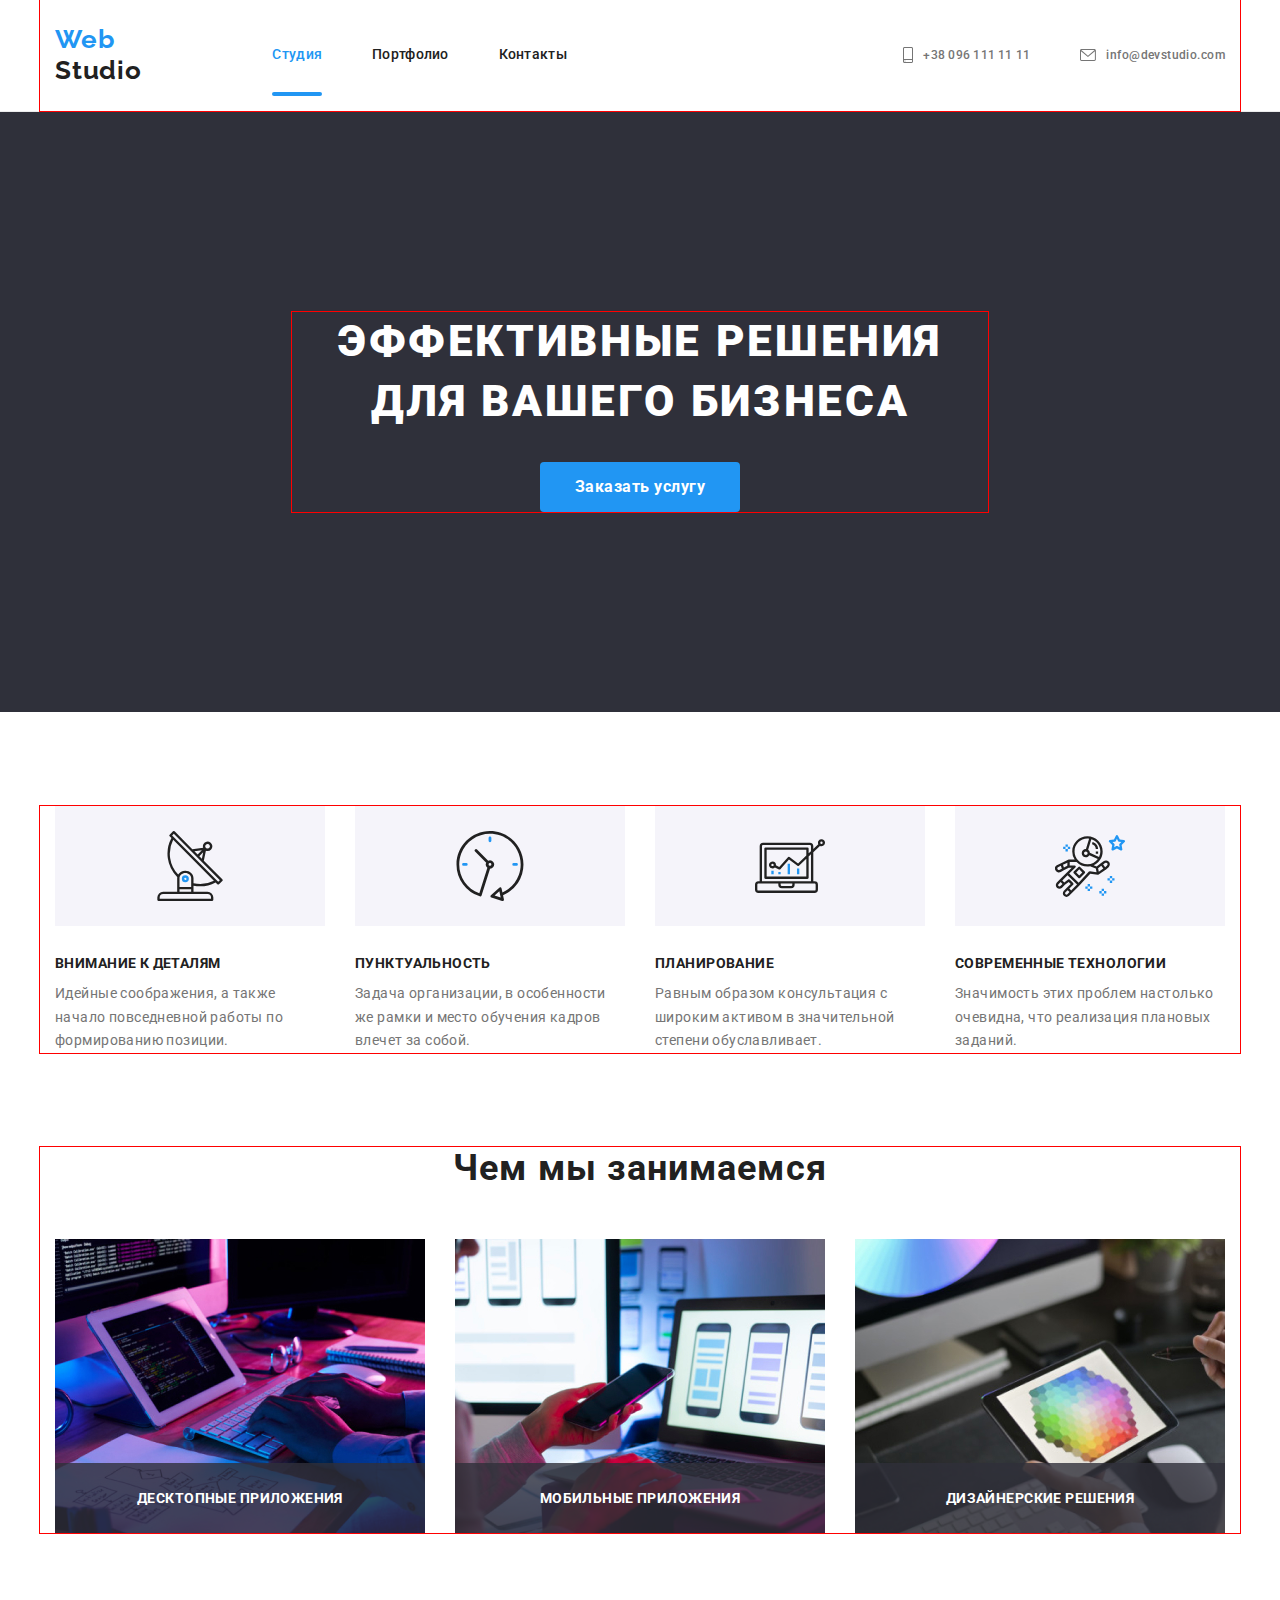
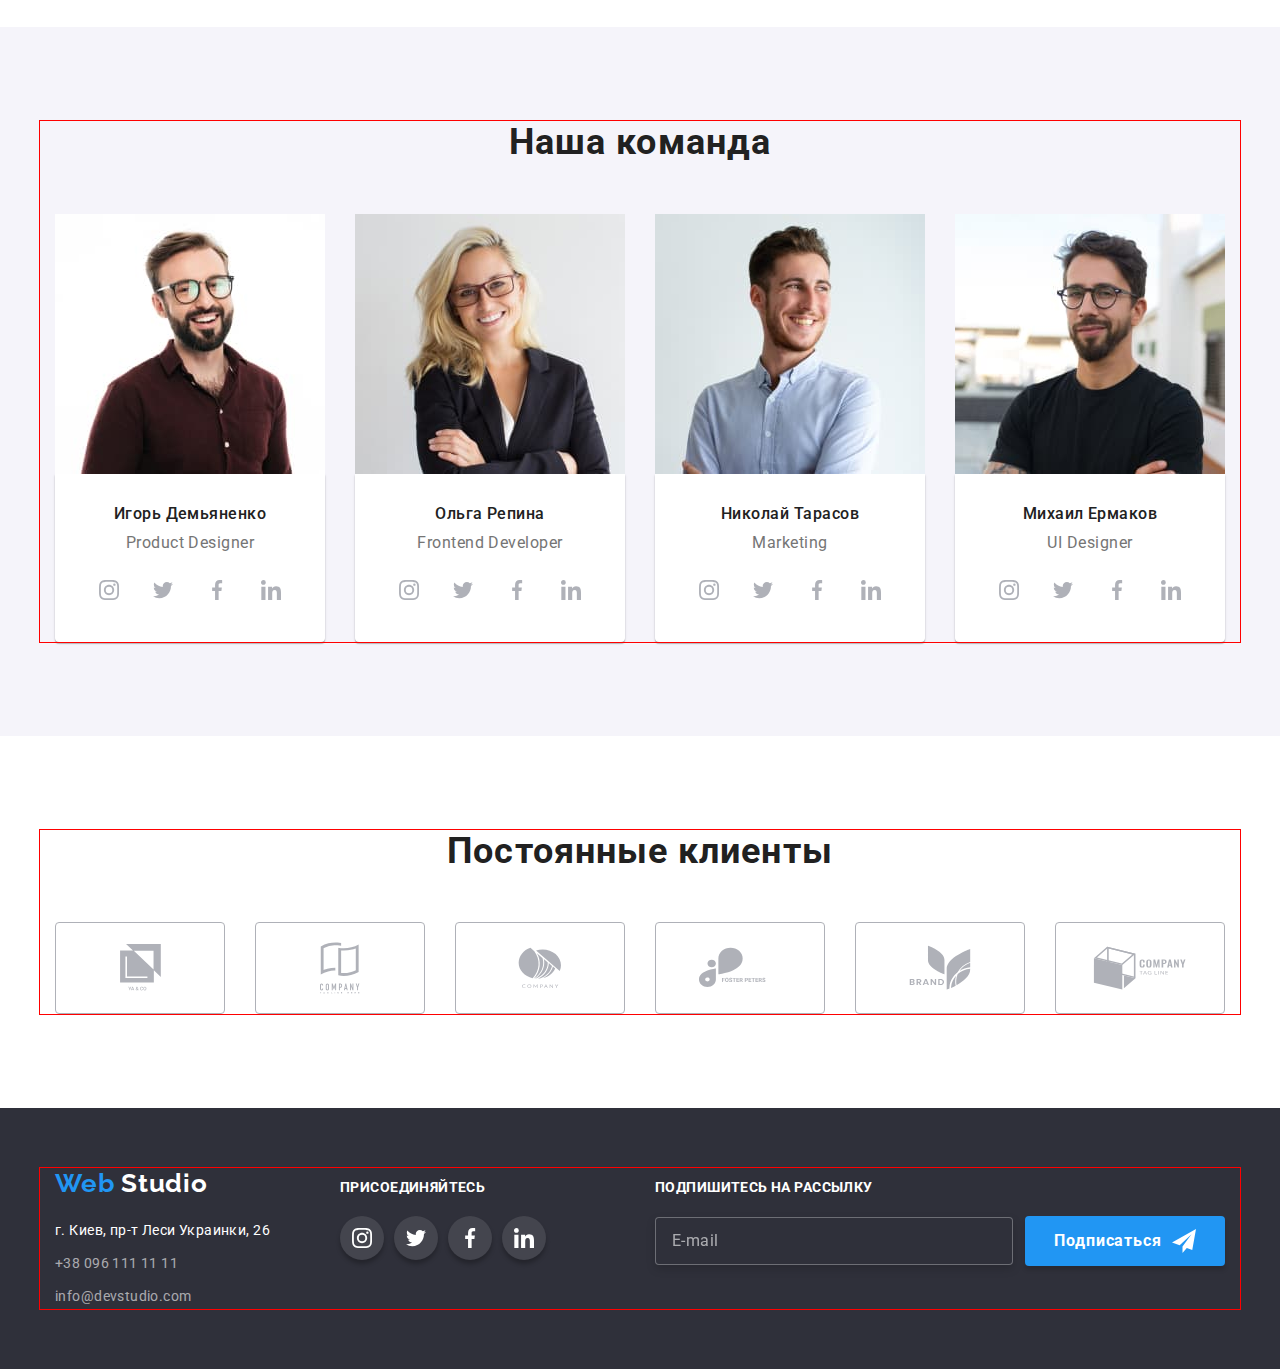
==== commit ef002bd8: "button" ====
--- a/index.html
+++ b/index.html
@@ -20,83 +20,87 @@
 		<header class="header__border">
 			<div class="header--flex conteiner">
 				<a href="index.html" lang="en" class="logo logo--position-top">
-					<span class="logo--blue">Web</span>Studio</a>
-					
-					<button type "button" class="mobile__button" data-menu-button aria-expanded="false" >
-						<svg  width="24" height="16" aria-label="Переключатель меню">
-							<use class="menu__icon--menu" href="./images/icons.svg#icon-menu24px"></use>
-							<use class="menu__icon--vector" href="./images/icons.svg#Vector"></use>
-						</svg>
-					</button>
-					<div class="menu__content" data-menu>
-						
-						<nav class="navigation">
-							<ul class="navigation__list">
-								<li class="navigation__item">
-									<a href="index.html" class="navigation__link navigation__link--current">Студия</a>
-								</li>
-								<li class="navigation__item"><a href="portfolio.html" class="navigation__link">Портфолио</a></li>
-								<li class="navigation__item"><a href="#" class="navigation__link">Контакты</a></li>
-							</ul>
-						</nav>
-						<ul class="contacts__list">
-							<li class="contacts__item">
-								<a href="tel:+380961111111" class="contacts__link contacts__link--mobile">
-									<svg class="contacts-icon" width="10" height="16">
-										<use href="./images/icons.svg#icon-smartphone"></use>
-									</svg>
-									+38 096 111 11 11
-								</a>
+					<span class="logo--blue">Web</span>
+					Studio
+				</a>
+
+				<button type="button" class="mobile__button" data-menu-button aria-expanded="false">
+					<svg width="24" height="16" aria-label="Переключатель меню">
+						<use class="menu__icon--menu" href="./images/icons.svg#icon-menu24px"></use>
+						<use class="menu__icon--vector" href="./images/icons.svg#Vector"></use>
+					</svg>
+				</button>
+				<div class="menu__content" data-menu>
+					<nav class="navigation">
+						<ul class="navigation__list">
+							<li class="navigation__item">
+								<a href="index.html" class="navigation__link navigation__link--current">Студия</a>
 							</li>
-							<li class="contacts__item">
-								<a href="mailto:info@devstudio.com" class="contacts__link contacts__link--mail">
-									<svg class="contacts-icon" width="16" height="12">
-										<use href="./images/icons.svg#icon-envelope"></use>
-									</svg>
-									info@devstudio.com
-								</a>
-							</li>
+							<li class="navigation__item"><a href="portfolio.html" class="navigation__link">Портфолио</a></li>
+							<li class="navigation__item"><a href="#" class="navigation__link">Контакты</a></li>
 						</ul>
-						<ul class="social-mobile__list">
-							<li class="social-mobile__item">
-								<a
+					</nav>
+					<ul class="contacts__list">
+						<li class="contacts__item">
+							<a href="tel:+380961111111" class="contacts__link contacts__link--mobile">
+								<svg class="contacts-icon" width="10" height="16">
+									<use href="./images/icons.svg#icon-smartphone"></use>
+								</svg>
+								+38 096 111 11 11
+							</a>
+						</li>
+						<li class="contacts__item">
+							<a href="mailto:info@devstudio.com" class="contacts__link contacts__link--mail">
+								<svg class="contacts-icon" width="16" height="12">
+									<use href="./images/icons.svg#icon-envelope"></use>
+								</svg>
+								info@devstudio.com
+							</a>
+						</li>
+					</ul>
+					<ul class="social-mobile__list">
+						<li class="social-mobile__item">
+							<a
 								class="social-mobile__link"
 								href="https://www.instagram.com/"
 								target="_blank"
-								rel="noreferrer noopener">
+								rel="noreferrer noopener"
+							>
 								Instagram
 							</a>
-							</li>
-							<li class="social-mobile__item">
-								<a
+						</li>
+						<li class="social-mobile__item">
+							<a
 								class="social-mobile__link"
 								href="https://www.instagram.com/"
 								target="_blank"
-								rel="noreferrer noopener">
+								rel="noreferrer noopener"
+							>
 								Twitter
 							</a>
-							</li>
-							<li class="social-mobile__item">
-								<a
+						</li>
+						<li class="social-mobile__item">
+							<a
 								class="social-mobile__link"
 								href="https://www.instagram.com/"
 								target="_blank"
-								rel="noreferrer noopener">
+								rel="noreferrer noopener"
+							>
 								Facebook
 							</a>
-							</li>
-							<li class="social-mobile__item">
-								<a
+						</li>
+						<li class="social-mobile__item">
+							<a
 								class="social-mobile__link"
 								href="https://www.instagram.com/"
 								target="_blank"
-								rel="noreferrer noopener">
+								rel="noreferrer noopener"
+							>
 								LinkedIn
 							</a>
-							</li>
-						</ul>
-					</div>
-
+						</li>
+					</ul>
+				</div>
 			</div>
 		</header>
 		<!-- Главная страница-->
@@ -167,18 +171,22 @@
 					<ul class="services__list">
 						<li class="services__item">
 							<div class="services__overlay">
-								<img srcset="./images/works-img/img.jpg 1x, 
-											 ./images/works-img/img_2x.jpg 2x" 
-								src="./images/works-img/img.jpg" alt="програмист работает на компьютере" width="370" height="294" />
-						
+								<img
+									srcset="./images/works-img/img.jpg 1x, ./images/works-img/img_2x.jpg 2x"
+									src="./images/works-img/img.jpg"
+									alt="програмист работает на компьютере"
+									width="370"
+									height="294"
+								/>
+
 								<p class="services__photo-description">Десктопные приложения</p>
 							</div>
 						</li>
 						<li class="services__item">
 							<div class="services__overlay">
-								<img srcset="./images/works-img/img1.jpg 1x, 
-											 ./images/works-img/img1_2x.jpg 2x" 
-								src="./images/works-img/img1.jpg"
+								<img
+									srcset="./images/works-img/img1.jpg 1x, ./images/works-img/img1_2x.jpg 2x"
+									src="./images/works-img/img1.jpg"
 									alt="програмист работает на мобильном телефоне"
 									width="370"
 									height="294"
@@ -188,9 +196,13 @@
 						</li>
 						<li class="services__item">
 							<div class="services__overlay">
-								<img srcset="./images/works-img/img2.jpg 1x, 
-											 ./images/works-img/img2_2x.jpg 2x" 
-								src="./images/works-img/img2.jpg" alt="програмист работает на планшете" width="370" height="294" />
+								<img
+									srcset="./images/works-img/img2.jpg 1x, ./images/works-img/img2_2x.jpg 2x"
+									src="./images/works-img/img2.jpg"
+									alt="програмист работает на планшете"
+									width="370"
+									height="294"
+								/>
 								<p class="services__photo-description">Дизайнерские решения</p>
 							</div>
 						</li>
@@ -204,21 +216,28 @@
 					<ul class="team__list">
 						<li class="team__item">
 							<picture>
-								<source media="(max-width:767px)" srcset="
-								./images/team-img/team-mobile.jpg 1x, 
-								./images/team-img/team-mobile_2x.jpg 2x" 
-								type="image/jpg">
-								<source media="(max-width:1199px)" srcset="
-								./images/team-img/team-tablet.jpg 1x, 
-								./images/team-img/team-tablet_2x.jpg 2x" 
-								type="image/jpg">
-								<source media="(min-width:1200px)" srcset="
-								./images/team-img/team-decstop.jpg 1x, 
-								./images/team-img/team-decstop_2x.jpg 2x" 
-								type="image/jpg">
-								<img class="team__image" 
-								src="./images/team-img/team-mobile.jpg" alt="дизайнер" width="270" height="260" />
-								
+								<source
+									media="(max-width:767px)"
+									srcset="./images/team-img/team-mobile.jpg 1x, ./images/team-img/team-mobile_2x.jpg 2x"
+									type="image/jpg"
+								/>
+								<source
+									media="(max-width:1199px)"
+									srcset="./images/team-img/team-tablet.jpg 1x, ./images/team-img/team-tablet_2x.jpg 2x"
+									type="image/jpg"
+								/>
+								<source
+									media="(min-width:1200px)"
+									srcset="./images/team-img/team-decstop.jpg 1x, ./images/team-img/team-decstop_2x.jpg 2x"
+									type="image/jpg"
+								/>
+								<img
+									class="team__image"
+									src="./images/team-img/team-mobile.jpg"
+									alt="дизайнер"
+									width="270"
+									height="260"
+								/>
 							</picture>
 							<div class="team__border">
 								<h3 class="team__name">Игорь Демьяненко</h3>
@@ -277,22 +296,31 @@
 						</li>
 						<li class="team__item">
 							<picture>
-								<source media="(max-width:767px)" srcset="
-								./images/team-img/team1-mobile.jpg 1x, 
-								./images/team-img/team1-mobile_2x.jpg 2x" 
-								type="image/jpg">
-								<source media="(max-width:1199px)" srcset="
-								./images/team-img/team1-tablet.jpg 1x, 
-								./images/team-img/team1-tablet_2x.jpg 2x" 
-								type="image/jpg">
-								<source media="(min-width:1200px)" srcset="
-								./images/team-img/team1-decstop.jpg 1x, 
-								./images/team-img/team1-decstop_2x.jpg 2x" 
-								type="image/jpg">
+								<source
+									media="(max-width:767px)"
+									srcset="./images/team-img/team1-mobile.jpg 1x, ./images/team-img/team1-mobile_2x.jpg 2x"
+									type="image/jpg"
+								/>
+								<source
+									media="(max-width:1199px)"
+									srcset="./images/team-img/team1-tablet.jpg 1x, ./images/team-img/team1-tablet_2x.jpg 2x"
+									type="image/jpg"
+								/>
+								<source
+									media="(min-width:1200px)"
+									srcset="./images/team-img/team1-decstop.jpg 1x, ./images/team-img/team1-decstop_2x.jpg 2x"
+									type="image/jpg"
+								/>
 
-								<img class="team__image" src="./images/team-img/team1-mobile.jpg" alt="фронтенд разработчик" width="270" height="260" />
+								<img
+									class="team__image"
+									src="./images/team-img/team1-mobile.jpg"
+									alt="фронтенд разработчик"
+									width="270"
+									height="260"
+								/>
 							</picture>
-							
+
 							<div class="team__border">
 								<h3 class="team__name">Ольга Репина</h3>
 								<p lang="en" class="team__proffesion">Frontend Developer</p>
@@ -350,20 +378,29 @@
 						</li>
 						<li class="team__item">
 							<picture>
-								<source media="(max-width:767px)" srcset="
-								./images/team-img/team2-mobile.jpg 1x, 
-								./images/team-img/team2-mobile_2x.jpg 2x" 
-								type="image/jpg">
-								<source media="(max-width:1199px)" srcset="
-								./images/team-img/team2-tablet.jpg 1x, 
-								./images/team-img/team2-tablet_2x.jpg 2x" 
-								type="image/jpg">
-								<source media="(min-width:1200px)" srcset="
-								./images/team-img/team2-decstop.jpg 1x, 
-								./images/team-img/team2-decstop_2x.jpg 2x" 
-								type="image/jpg">
+								<source
+									media="(max-width:767px)"
+									srcset="./images/team-img/team2-mobile.jpg 1x, ./images/team-img/team2-mobile_2x.jpg 2x"
+									type="image/jpg"
+								/>
+								<source
+									media="(max-width:1199px)"
+									srcset="./images/team-img/team2-tablet.jpg 1x, ./images/team-img/team2-tablet_2x.jpg 2x"
+									type="image/jpg"
+								/>
+								<source
+									media="(min-width:1200px)"
+									srcset="./images/team-img/team2-decstop.jpg 1x, ./images/team-img/team2-decstop_2x.jpg 2x"
+									type="image/jpg"
+								/>
 
-								<img class="team__image" src="./images/team-img/team2-mobile.jpg" alt="маркетолог" width="270" height="260" />
+								<img
+									class="team__image"
+									src="./images/team-img/team2-mobile.jpg"
+									alt="маркетолог"
+									width="270"
+									height="260"
+								/>
 							</picture>
 							<div class="team__border">
 								<h3 class="team__name">Николай Тарасов</h3>
@@ -422,21 +459,30 @@
 						</li>
 						<li class="team__item">
 							<picture>
-								<source media="(max-width:767px)" srcset="
-								./images/team-img/team3-mobile.jpg 1x, 
-								./images/team-img/team3-mobile_2x.jpg 2x" 
-								type="image/jpg">
-								<source media="(max-width:1199px)" srcset="
-								./images/team-img/team3-tablet.jpg 1x, 
-								./images/team-img/team3-tablet_2x.jpg 2x" 
-								type="image/jpg">
-								<source media="(min-width:1200px)" srcset="
-								./images/team-img/team3-decstop.jpg 1x, 
-								./images/team-img/team3-decstop_2x.jpg 2x" 
-								type="image/jpg">
+								<source
+									media="(max-width:767px)"
+									srcset="./images/team-img/team3-mobile.jpg 1x, ./images/team-img/team3-mobile_2x.jpg 2x"
+									type="image/jpg"
+								/>
+								<source
+									media="(max-width:1199px)"
+									srcset="./images/team-img/team3-tablet.jpg 1x, ./images/team-img/team3-tablet_2x.jpg 2x"
+									type="image/jpg"
+								/>
+								<source
+									media="(min-width:1200px)"
+									srcset="./images/team-img/team3-decstop.jpg 1x, ./images/team-img/team3-decstop_2x.jpg 2x"
+									type="image/jpg"
+								/>
 
-								<img class="team__image" src="./images/team-img/team3-mobile.jpg" alt="дизайнер" width="270" height="260" />
-							</picture>							
+								<img
+									class="team__image"
+									src="./images/team-img/team3-mobile.jpg"
+									alt="дизайнер"
+									width="270"
+									height="260"
+								/>
+							</picture>
 							<div class="team__border">
 								<h3 class="team__name">Михаил Ермаков</h3>
 								<p lang="en" class="team__proffesion">UI Designer</p>
@@ -551,7 +597,9 @@
 			<div class="footer--flex conteiner">
 				<div class="footer__firstblock">
 					<a href="index.html" lang="en" class="logo logo--position-bottom">
-						<span class="logo--blue">Web</span>Studio</a>
+						<span class="logo--blue">Web</span>
+						Studio
+					</a>
 					<address>
 						<ul class="address__list">
 							<li class="address__item">
--- a/css/main.min.css
+++ b/css/main.min.css
@@ -1,2 +1,2 @@
-body{background-color:#fff;color:#212121;font-family:"Roboto", sans-serif;font-size:14px;letter-spacing:0.03em}img{display:block;max-width:100%;height:auto}h1,h2,h3,h4,h5,h6,p{margin:0}.button__list,.socialicons__list,.address__list,.contacts__list,.navigation__list,.social-mobile__list,.benefits__list,.services__list,.team__list,.clients__list,.product__list,.form__list{list-style:none;margin:0;padding:0}.benefits-title,.product__title,.subscribe-block__label,.checkbox--hidden{position:absolute;white-space:nowrap;width:1px;height:1px;overflow:hidden;border:0;padding:0;clip:rect(0 0 0 0);-webkit-clip-path:inset(50%);clip-path:inset(50%);margin:-1px}.container,.header--flex,.hero__conteiner,.conteiner{padding-left:15px;padding-right:15px;margin:0 auto;width:100%;outline:solid 1px red}@media screen and (min-width: 480px){.container,.header--flex,.hero__conteiner,.conteiner{width:480px}}@media screen and (min-width: 768px){.container,.header--flex,.hero__conteiner,.conteiner{width:768px}}@media screen and (min-width: 1200px){.container,.header--flex,.hero__conteiner,.conteiner{width:1200px}}.hero__button{background-color:#2196f3;color:#fff;font-weight:700;font-size:16px;line-height:1.88;letter-spacing:0.03em;-webkit-transition:color 250ms cubic-bezier(0.4, 0, 0.2, 1),background-color 250ms cubic-bezier(0.4, 0, 0.2, 1);transition:color 250ms cubic-bezier(0.4, 0, 0.2, 1),background-color 250ms cubic-bezier(0.4, 0, 0.2, 1);min-width:200px;border-radius:4px;border:none;cursor:pointer;padding:10px 32px}.hero__button:hover,.hero__button:focus{color:#fff;background-color:#188ce8}.subscribe-block__button{display:-webkit-box;display:-ms-flexbox;display:flex;-webkit-box-pack:center;-ms-flex-pack:center;justify-content:center;-webkit-box-align:center;-ms-flex-align:center;align-items:center;padding:10px 28px;min-width:200px;font-weight:700;font-size:16px;line-height:1.88;letter-spacing:0.06em;color:#fff;background-color:#2196f3;cursor:pointer;border:none;-webkit-box-shadow:0px 4px 4px rgba(0,0,0,0.15);box-shadow:0px 4px 4px rgba(0,0,0,0.15);border-radius:4px;-webkit-transition:color 250ms cubic-bezier(0.4, 0, 0.2, 1),background-color 250ms cubic-bezier(0.4, 0, 0.2, 1);transition:color 250ms cubic-bezier(0.4, 0, 0.2, 1),background-color 250ms cubic-bezier(0.4, 0, 0.2, 1)}.subscribe-block__button:hover,.subscribe-block__button:focus{color:#fff;background-color:#188ce8}.subscribe-block__button-image{margin-left:10px}.button__list{display:-webkit-box;display:-ms-flexbox;display:flex;-webkit-box-pack:center;-ms-flex-pack:center;justify-content:center;-webkit-box-align:center;-ms-flex-align:center;align-items:center;-ms-flex-wrap:wrap;flex-wrap:wrap;gap:10px;margin-bottom:50px}.button__choise{padding:6px 22px;font-weight:500;font-size:16px;line-height:1.62;letter-spacing:0.03em;-webkit-transition:color 250ms cubic-bezier(0.4, 0, 0.2, 1),background-color 250ms cubic-bezier(0.4, 0, 0.2, 1),-webkit-box-shadow 250ms cubic-bezier(0.4, 0, 0.2, 1);transition:color 250ms cubic-bezier(0.4, 0, 0.2, 1),background-color 250ms cubic-bezier(0.4, 0, 0.2, 1),-webkit-box-shadow 250ms cubic-bezier(0.4, 0, 0.2, 1);transition:color 250ms cubic-bezier(0.4, 0, 0.2, 1),background-color 250ms cubic-bezier(0.4, 0, 0.2, 1),box-shadow 250ms cubic-bezier(0.4, 0, 0.2, 1);transition:color 250ms cubic-bezier(0.4, 0, 0.2, 1),background-color 250ms cubic-bezier(0.4, 0, 0.2, 1),box-shadow 250ms cubic-bezier(0.4, 0, 0.2, 1),-webkit-box-shadow 250ms cubic-bezier(0.4, 0, 0.2, 1);border-radius:4px;border:none;cursor:pointer}.button__choise:hover,.button__choise:focus{color:#fff;background-color:#2196f3;-webkit-box-shadow:1px 4px 6px 0px rgba(0,0,0,0.16),0px 4px 4px 0px rgba(0,0,0,0.06),0px 1px 1px 0px rgba(0,0,0,0.12);box-shadow:1px 4px 6px 0px rgba(0,0,0,0.16),0px 4px 4px 0px rgba(0,0,0,0.06),0px 1px 1px 0px rgba(0,0,0,0.12)}.button__choise--active{background-color:#2196f3;color:#fff}.button__send-form{padding:10px 28px;min-width:200px;font-weight:700;font-size:16px;line-height:1.88;letter-spacing:0.06em;color:#fff;background-color:#2196f3;cursor:pointer;border:none;-webkit-box-shadow:0px 4px 4px 0px rgba(0,0,0,0.25);box-shadow:0px 4px 4px 0px rgba(0,0,0,0.25);border-radius:4px;-webkit-transition:color 250ms cubic-bezier(0.4, 0, 0.2, 1),background-color cubic-bezier(0.4, 0, 0.2, 1);transition:color 250ms cubic-bezier(0.4, 0, 0.2, 1),background-color cubic-bezier(0.4, 0, 0.2, 1)}.button__send-form:hover,.button__send-form:focus{color:#fff;background-color:#188ce8}.section,.benefits__section,.services__section,.team__section,.clients__section,.products__section{padding-top:60px;padding-bottom:60px}@media screen and (min-width: 1200px){.section,.benefits__section,.services__section,.team__section,.clients__section,.products__section{padding-top:94px;padding-bottom:94px}}.socialicons__list{display:-webkit-box;display:-ms-flexbox;display:flex;-webkit-box-pack:center;-ms-flex-pack:center;justify-content:center;-webkit-box-align:center;-ms-flex-align:center;align-items:center;-ms-flex-wrap:wrap;flex-wrap:wrap;gap:10px;margin-bottom:60px}@media screen and (min-width: 768px){.socialicons__list{margin-bottom:0}}.socialicons__link{display:-webkit-box;display:-ms-flexbox;display:flex;-webkit-box-pack:center;-ms-flex-pack:center;justify-content:center;-webkit-box-align:center;-ms-flex-align:center;align-items:center;-webkit-transition:background-color 250ms cubic-bezier(0.4, 0, 0.2, 1);transition:background-color 250ms cubic-bezier(0.4, 0, 0.2, 1);width:44px;height:44px;background-color:rgba(255,255,255,0.1);border-radius:50px;-webkit-box-shadow:0px 4px 4px 0px rgba(0,0,0,0.25);box-shadow:0px 4px 4px 0px rgba(0,0,0,0.25)}.socialicons__link:hover,.socialicons__link:focus{background-color:#2196f3}.socialicons__link--grey{border:none;-webkit-box-shadow:none;box-shadow:none;color:#afb1b8;-webkit-transition:color 250ms cubic-bezier(0.4, 0, 0.2, 1),background-color 250ms cubic-bezier(0.4, 0, 0.2, 1);transition:color 250ms cubic-bezier(0.4, 0, 0.2, 1),background-color 250ms cubic-bezier(0.4, 0, 0.2, 1)}.socialicons__link--grey:hover,.socialicons__link--grey:focus{color:#fff}.socialicons__image{fill:#fff}.socialicons__image--white{fill:currentColor}.img,.team__image,.product__photo{display:block;max-width:100%;height:auto}.logo{font-weight:700;font-size:24px;line-height:1.17;letter-spacing:.03em;font-family:"Raleway", sans-serif;text-decoration:none;color:#212121;-webkit-transition:color 250ms cubic-bezier(0.4, 0, 0.2, 1);transition:color 250ms cubic-bezier(0.4, 0, 0.2, 1)}.logo:hover,.logo:focus{color:#2196f3}@media screen and (min-width: 1200px){.logo{font-size:26px;line-height:1.19}}.logo--position-top{padding-top:16px;padding-bottom:16px}@media screen and (min-width: 768px){.logo--position-top{margin-right:88px;padding-top:26px;padding-bottom:26px}}@media screen and (min-width: 1200px){.logo--position-top{margin-right:93px;padding-top:24px;padding-bottom:25px}}.logo--position-bottom{display:inline-block;margin-bottom:20px;color:#fff}.logo--blue{color:#2196f3}.address__item:not(:last-child){margin-bottom:8px}@media screen and (min-width: 1200px){.address__item:not(:last-child){margin-bottom:9px}}.address__link{display:block;font-weight:400;font-size:14px;line-height:1.71;letter-spacing:.03em;text-decoration:none;font-style:normal;color:#fff;-webkit-transition:color 250ms cubic-bezier(0.4, 0, 0.2, 1);transition:color 250ms cubic-bezier(0.4, 0, 0.2, 1)}.address__link:hover,.address__link:focus{color:#2196f3}.address__link--grey{color:rgba(255,255,255,0.6);-webkit-transition:color 250ms cubic-bezier(0.4, 0, 0.2, 1);transition:color 250ms cubic-bezier(0.4, 0, 0.2, 1)}.contacts__list{margin-bottom:64px;-webkit-transition:color 250ms cubic-bezier(0.4, 0, 0.2, 1);transition:color 250ms cubic-bezier(0.4, 0, 0.2, 1)}@media screen and (min-width: 768px){.contacts__list{margin-bottom:0;margin-left:auto;padding-top:21px}}@media screen and (min-width: 1200px){.contacts__list{display:-webkit-box;display:-ms-flexbox;display:flex;-webkit-box-align:center;-ms-flex-align:center;align-items:center;padding-top:0}}.contacts__item:not(:last-child){margin-bottom:32px}@media screen and (min-width: 768px){.contacts__item:not(:last-child){margin-bottom:10px}}@media screen and (min-width: 1200px){.contacts__item:not(:last-child){margin-bottom:0;margin-right:50px}}.contacts__link{text-decoration:none;-webkit-transition:color 250ms cubic-bezier(0.4, 0, 0.2, 1);transition:color 250ms cubic-bezier(0.4, 0, 0.2, 1)}.contacts__link:hover,.contacts__link:focus{color:#2196f3}.contacts__link--mobile{margin-bottom:32px;font-weight:500;font-size:34px;line-height:1.18;letter-spacing:.02em;color:#2196f3}.contacts__link--mail{font-size:24px;line-height:1.17;color:#757575}@media screen and (min-width: 768px){.contacts__link{margin:0;display:-webkit-box;display:-ms-flexbox;display:flex;-webkit-box-align:center;-ms-flex-align:center;align-items:center;font-weight:500;font-size:12px;line-height:1.17;color:#757575}}@media screen and (min-width: 1200px){.contacts__link{padding-top:32px;padding-bottom:32px}}.contacts-icon{display:none}@media screen and (min-width: 768px){.contacts-icon{display:block;margin-right:8px;fill:currentColor}.contacts-icon:hover,.contacts-icon:focus{color:#2196f3}}@media screen and (min-width: 768px) and (min-width: 1200px){.contacts-icon{margin-right:10px}}.header__border{border-bottom:1px solid #ececec}.header--flex{display:-webkit-box;display:-ms-flexbox;display:flex;-webkit-box-align:center;-ms-flex-align:center;align-items:center}.navigation{margin-bottom:64px}@media screen and (min-width: 768px){.navigation{margin:0}}@media screen and (min-width: 768px){.navigation__list{display:-webkit-box;display:-ms-flexbox;display:flex;-webkit-box-pack:center;-ms-flex-pack:center;justify-content:center;-webkit-box-align:center;-ms-flex-align:center;align-items:center}}.navigation__item:not(:last-child){margin-bottom:32px}@media screen and (min-width: 768px){.navigation__item:not(:last-child){margin-bottom:0;margin-right:50px}}.navigation__link{font-weight:500;font-size:40px;line-height:1.18;letter-spacing:.02em;text-decoration:none;color:#212121;-webkit-transition:color 250ms cubic-bezier(0.4, 0, 0.2, 1);transition:color 250ms cubic-bezier(0.4, 0, 0.2, 1)}@media screen and (min-width: 768px){.navigation__link{padding-top:32px;padding-bottom:32px;display:block;font-size:14px;line-height:1.14}}.navigation__link:hover,.navigation__link:focus{color:#2196f3}.navigation__link--current{color:#2196f3}@media screen and (min-width: 768px){.navigation__link--current{position:relative}}@media screen and (min-width: 768px){.navigation__link--current::after{position:absolute;left:0;bottom:-1px;content:"";width:100%;height:4px;background-color:#2196f3;border-radius:2px}}.hero__section{padding-top:118px;padding-bottom:118px;margin-left:auto;margin-right:auto;text-align:center;background-color:#2f303a;max-width:1600px;background-repeat:no-repeat;background-position:center;background-size:cover}@media screen and (max-width: 767.98px){.hero__section{background-image:-webkit-gradient(linear, left top, right top, from(rgba(47,48,58,0.4)), to(rgba(47,48,58,0.4))),url(/images/hero-img/header_mobile.jpg);background-image:linear-gradient(to right, rgba(47,48,58,0.4), rgba(47,48,58,0.4)),url(/images/hero-img/header_mobile.jpg)}}@media screen and (max-width: 767.98px) and (min-device-pixel-ratio: 2), screen and (max-width: 767.98px) and (-webkit-min-device-pixel-ratio: 2), screen and (max-width: 767.98px) and (min-resolution: 192dpi), screen and (max-width: 767.98px) and (min-resolution: 2dppx){.hero__section{background-image:-webkit-gradient(linear, left top, right top, from(rgba(47,48,58,0.4)), to(rgba(47,48,58,0.4))),url(/images/hero-img/header_mobile_2x.jpg);background-image:linear-gradient(to right, rgba(47,48,58,0.4), rgba(47,48,58,0.4)),url(/images/hero-img/header_mobile_2x.jpg)}}@media screen and (min-width: 768px){.hero__section{background-image:-webkit-gradient(linear, left top, right top, from(rgba(47,48,58,0.4)), to(rgba(47,48,58,0.4))),url(/images/hero-img/header_tablet.jpg);background-image:linear-gradient(to right, rgba(47,48,58,0.4), rgba(47,48,58,0.4)),url(/images/hero-img/header_tablet.jpg)}}@media screen and (min-width: 768px) and (min-device-pixel-ratio: 2), screen and (min-width: 768px) and (-webkit-min-device-pixel-ratio: 2), screen and (min-width: 768px) and (min-resolution: 192dpi), screen and (min-width: 768px) and (min-resolution: 2dppx){.hero__section{background-image:-webkit-gradient(linear, left top, right top, from(rgba(47,48,58,0.4)), to(rgba(47,48,58,0.4))),url(/images/hero-img/header_tablet_2x.jpg);background-image:linear-gradient(to right, rgba(47,48,58,0.4), rgba(47,48,58,0.4)),url(/images/hero-img/header_tablet_2x.jpg)}}@media screen and (min-width: 1200px){.hero__section{background-image:-webkit-gradient(linear, left top, right top, from(rgba(47,48,58,0.4)), to(rgba(47,48,58,0.4))),url(/images/hero-img/header_decstop.jpg);background-image:linear-gradient(to right, rgba(47,48,58,0.4), rgba(47,48,58,0.4)),url(/images/hero-img/header_decstop.jpg)}}@media screen and (min-width: 1200px) and (min-device-pixel-ratio: 2), screen and (min-width: 1200px) and (-webkit-min-device-pixel-ratio: 2), screen and (min-width: 1200px) and (min-resolution: 192dpi), screen and (min-width: 1200px) and (min-resolution: 2dppx){.hero__section{background-image:-webkit-gradient(linear, left top, right top, from(rgba(47,48,58,0.4)), to(rgba(47,48,58,0.4))),url(/images/hero-img/header_decstop_2x.jpg);background-image:linear-gradient(to right, rgba(47,48,58,0.4), rgba(47,48,58,0.4)),url(/images/hero-img/header_decstop_2x.jpg)}}@media screen and (min-width: 1200px){.hero__section{padding-top:200px;padding-bottom:200px}}@media screen and (min-width: 480px){.hero__conteiner{width:400px}}@media screen and (min-width: 1200px){.hero__conteiner{width:696px}}.hero__title{font-weight:900;font-size:26px;line-height:1.62;letter-spacing:.06em;text-transform:uppercase;margin-bottom:30px;color:#fff}@media screen and (min-width: 1200px){.hero__title{font-size:44px;line-height:1.36}}.mobile__button{position:relative;z-index:20;width:40px;height:40px;margin:0;margin-left:auto;padding:0;color:#188ce8;background-color:transparent;border:none}.mobile__button:hover,.mobile__button:focus{fill:currentColor}.mobile__button .menu__icon--vector{display:none}.mobile__button.is-open .menu__icon--vector{display:block}.mobile__button.is-open .menu__icon--menu{display:none}@media screen and (max-width: 767px){.menu__content{display:none;position:fixed;top:0;left:0;z-index:10;width:100%;height:100%;padding:48px 40px;background-color:#fff;overflow-y:scroll}.menu__content.is-open{display:block}}@media screen and (min-width: 768px){.mobile__button{display:none}.menu__content{display:-webkit-box;display:-ms-flexbox;display:flex;width:100%}}.social-mobile__list{display:-webkit-box;display:-ms-flexbox;display:flex;-webkit-box-align:baseline;-ms-flex-align:baseline;align-items:baseline;-ms-flex-wrap:wrap;flex-wrap:wrap;gap:10px}@media screen and (min-width: 768px){.social-mobile__list{display:none}}.social-mobile__item:not(:last-child)::after{content:"";display:inline-block;width:0px;height:22px;margin:0 5px;border:1px solid rgba(33,33,33,0.2)}.social-mobile__link{font-weight:500;font-size:18px;line-height:1.22;letter-spacing:.02em;text-decoration:none;color:#2196f3}@media screen and (min-width: 768px){.benefits__list{display:-webkit-box;display:-ms-flexbox;display:flex;-webkit-box-pack:center;-ms-flex-pack:center;justify-content:center;-webkit-box-align:center;-ms-flex-align:center;align-items:center;-webkit-box-align:baseline;-ms-flex-align:baseline;align-items:baseline;-ms-flex-wrap:wrap;flex-wrap:wrap;gap:30px}}@media screen and (min-width: 480px){.benefits__item{width:450px}}@media screen and (min-width: 768px){.benefits__item{width:354px}}@media screen and (min-width: 1200px){.benefits__item{width:270px}}.benefits__item:not(:last-child){margin-bottom:30px}@media screen and (min-width: 768px){.benefits__item:not(:last-child){margin-bottom:0}}.benefits__decoration-bloc{display:-webkit-box;display:-ms-flexbox;display:flex;-webkit-box-pack:center;-ms-flex-pack:center;justify-content:center;-webkit-box-align:center;-ms-flex-align:center;align-items:center;margin-bottom:30px;height:120px;background-color:#f5f4fa}.benefits__title{font-weight:700;font-size:14px;line-height:1.14;letter-spacing:.03em;text-transform:uppercase;text-align:center;margin-bottom:10px}@media screen and (min-width: 768px){.benefits__title{text-align:start}}.benefits__description{color:#757575;font-weight:400;font-size:14px;line-height:1.71;letter-spacing:.03em}.services__section{display:none}@media screen and (min-width: 1200px){.services__section{display:block;padding-top:0}}.services__title{text-align:center;margin-bottom:50px;font-weight:700;font-size:36px;line-height:1.17;letter-spacing:.03em}.services__list{display:-webkit-box;display:-ms-flexbox;display:flex;-webkit-box-pack:center;-ms-flex-pack:center;justify-content:center;-webkit-box-align:center;-ms-flex-align:center;align-items:center;-ms-flex-wrap:wrap;flex-wrap:wrap;gap:30px}.services__overlay{position:relative}.services__photo-description{position:absolute;left:0;bottom:0;width:100%;height:70px;display:-webkit-box;display:-ms-flexbox;display:flex;-webkit-box-pack:center;-ms-flex-pack:center;justify-content:center;-webkit-box-align:center;-ms-flex-align:center;align-items:center;font-weight:700;font-size:14px;line-height:1.14;letter-spacing:.03em;text-transform:uppercase;color:#fff;background-color:#2f303acc}.team__section{background-color:#f5f4fa}.team__title{margin-bottom:30px;font-weight:700;font-size:28px;line-height:1.18;letter-spacing:.03em;text-align:center}@media screen and (min-width: 1200px){.team__title{font-size:36px;line-height:1.17;margin-bottom:50px}}@media screen and (min-width: 768px){.team__list{display:-webkit-box;display:-ms-flexbox;display:flex;-webkit-box-pack:center;-ms-flex-pack:center;justify-content:center;-webkit-box-align:center;-ms-flex-align:center;align-items:center;-ms-flex-wrap:wrap;flex-wrap:wrap;gap:30px}}.team__item{text-align:center;background-color:#fff}.team__item:not(:last-child){margin-bottom:30px}@media screen and (min-width: 768px){.team__item:not(:last-child){margin-bottom:0}}@media screen and (max-width: 768px){.team__image{width:450px}}@media screen and (min-width: 768px){.team__image{width:354px}}@media screen and (min-width: 1200px){.team__image{width:270px}}.team__border{padding-top:30px;padding-bottom:30px;border-radius:0px 0px 4px 4px;-webkit-box-shadow:0px 2px 1px 0px rgba(0,0,0,0.2),0px 1px 1px 0px rgba(0,0,0,0.14),0px 1px 3px 0px rgba(0,0,0,0.12);box-shadow:0px 2px 1px 0px rgba(0,0,0,0.2),0px 1px 1px 0px rgba(0,0,0,0.14),0px 1px 3px 0px rgba(0,0,0,0.12)}.team__name{font-weight:500;font-size:16px;line-height:1.19;letter-spacing:.03em;margin-bottom:10px}.team__proffesion{font-weight:400;font-size:16px;line-height:1.19;letter-spacing:.03em;color:#757575;margin-bottom:16px}.clients__title{margin-bottom:30px;font-weight:700;font-size:28px;line-height:1.18;letter-spacing:.03em;text-align:center}@media screen and (min-width: 1200px){.clients__title{margin-bottom:50px;font-size:36px;line-height:1.17}}.clients__list{display:-webkit-box;display:-ms-flexbox;display:flex;-webkit-box-pack:center;-ms-flex-pack:center;justify-content:center;-webkit-box-align:center;-ms-flex-align:center;align-items:center;-ms-flex-wrap:wrap;flex-wrap:wrap;gap:30px}.clients__link{display:-webkit-box;display:-ms-flexbox;display:flex;-webkit-box-pack:center;-ms-flex-pack:center;justify-content:center;-webkit-box-align:center;-ms-flex-align:center;align-items:center;width:210px;height:92px;-webkit-transition:color 250ms cubic-bezier(0.4, 0, 0.2, 1),border 250ms cubic-bezier(0.4, 0, 0.2, 1);transition:color 250ms cubic-bezier(0.4, 0, 0.2, 1),border 250ms cubic-bezier(0.4, 0, 0.2, 1);color:#afb1b8;border:solid 1px #afb1b8;border-radius:4px}@media screen and (min-width: 768px){.clients__link{width:226px;height:92px}}@media screen and (min-width: 1200px){.clients__link{width:170px;height:92px}}.clients__link:hover,.clients__link:focus{border:solid 1px #2196f3;color:#2196f3}.clients__image{fill:currentColor}.product__shadow-box{display:-webkit-box;display:-ms-flexbox;display:flex;-webkit-box-orient:vertical;-webkit-box-direction:normal;-ms-flex-direction:column;flex-direction:column;text-decoration:none;outline:0;color:#212121;-webkit-transition:-webkit-box-shadow 250ms .product__shadow-box transition-cube;transition:-webkit-box-shadow 250ms .product__shadow-box transition-cube;transition:box-shadow 250ms .product__shadow-box transition-cube;transition:box-shadow 250ms .product__shadow-box transition-cube, -webkit-box-shadow 250ms .product__shadow-box transition-cube}.product__shadow-box:hover,.product__shadow-box:focus{-webkit-box-shadow:1px 4px 6px 0px rgba(0,0,0,0.16),0px 4px 4px 0px rgba(0,0,0,0.06),0px 1px 1px 0px rgba(0,0,0,0.12);box-shadow:1px 4px 6px 0px rgba(0,0,0,0.16),0px 4px 4px 0px rgba(0,0,0,0.06),0px 1px 1px 0px rgba(0,0,0,0.12)}@media screen and (max-width: 767px){.product__photo{width:450px}}@media screen and (min-width: 768px){.product__photo{width:354px}}@media screen and (min-width: 1199px){.product__photo{width:370px}}.product__thumb{position:relative;overflow:hidden}.product__overlay{position:absolute;-webkit-transition:-webkit-transform 250ms cubic-bezier(0.4, 0, 0.2, 1);transition:-webkit-transform 250ms cubic-bezier(0.4, 0, 0.2, 1);transition:transform 250ms cubic-bezier(0.4, 0, 0.2, 1);transition:transform 250ms cubic-bezier(0.4, 0, 0.2, 1), -webkit-transform 250ms cubic-bezier(0.4, 0, 0.2, 1);-webkit-transform:translateY(0);transform:translateY(0);background-color:#2196f3e6;height:100%;width:100%}.product__description{position:absolute;-webkit-transition:color 250ms cubic-bezier(0.4, 0, 0.2, 1),-webkit-transform 250ms cubic-bezier(0.4, 0, 0.2, 1);transition:color 250ms cubic-bezier(0.4, 0, 0.2, 1),-webkit-transform 250ms cubic-bezier(0.4, 0, 0.2, 1);transition:color 250ms cubic-bezier(0.4, 0, 0.2, 1),transform 250ms cubic-bezier(0.4, 0, 0.2, 1);transition:color 250ms cubic-bezier(0.4, 0, 0.2, 1),transform 250ms cubic-bezier(0.4, 0, 0.2, 1),-webkit-transform 250ms cubic-bezier(0.4, 0, 0.2, 1);-webkit-transform:translateY(0);transform:translateY(0);margin:0;width:100%;height:100%;padding:63px 24px;font-weight:400;font-size:18px;line-height:1.56;letter-spacing:.03em;color:rgba(255,255,255,0)}.product__group{-webkit-box-flex:1;-ms-flex-positive:1;flex-grow:1;padding-top:20px;padding-left:24px;padding-bottom:20px;padding-right:24px;border-bottom:1px solid #eee;border-left:1px solid #eee;border-right:1px solid #eee}.product__name{margin-bottom:4px;font-weight:700;font-size:18px;line-height:2;letter-spacing:.06em}.product__direction{margin:0;font-weight:400;font-size:16px;line-height:1.88;letter-spacing:.03em;color:#757575}.product__shadow-box:hover .product__description,.product__shadow-box:focus .product__description{color:#fff;-webkit-transform:translateY(0%);transform:translateY(0%)}.product__shadow-box:hover .product__overlay,.product__shadow-box:focus .product__overlay{-webkit-transform:translateY(-100%);transform:translateY(-100%)}.product__list{display:-webkit-box;display:-ms-flexbox;display:flex;-webkit-box-pack:center;-ms-flex-pack:center;justify-content:center;-ms-flex-wrap:wrap;flex-wrap:wrap;gap:30px}@media screen and (min-width: 768px){.product__list{gap:0;margin:-15px}}.product__item{display:-webkit-box;display:-ms-flexbox;display:flex;-webkit-box-pack:center;-ms-flex-pack:center;justify-content:center}@media screen and (min-width: 768px){.product__item{width:calc((100% - 60px) / 2);margin:15px}}@media screen and (min-width: 1200px){.product__item{width:calc((100% - 90px) / 3)}}.footer{background-color:#2f303a;padding-top:60px;padding-bottom:60px}@media screen and (min-width: 768px){.footer--flex{display:-webkit-box;display:-ms-flexbox;display:flex;-webkit-box-pack:center;-ms-flex-pack:center;justify-content:center;-webkit-box-align:baseline;-ms-flex-align:baseline;align-items:baseline;-ms-flex-wrap:wrap;flex-wrap:wrap}}.footer__firstblock{margin-bottom:60px;text-align:center}@media screen and (min-width: 768px){.footer__firstblock{margin-right:auto}}@media screen and (min-width: 1200px){.footer__firstblock{text-align:start;margin-bottom:0;margin-right:70px}}.footer__social-bl-title{display:inline-block;margin-bottom:20px;font-weight:700;font-size:14px;line-height:1.14;letter-spacing:.03em;text-transform:uppercase;color:#fff}.footer__social-block{text-align:center}@media screen and (min-width: 768px){.footer__social-block{text-align:start;margin-right:auto}}.subscribe-block{text-align:center}@media screen and (min-width: 1200px){.subscribe-block{text-align:start;-webkit-box-align:baseline;-ms-flex-align:baseline;align-items:baseline}}.subscribe-block__title{display:block;margin-bottom:20px;font-weight:700;font-size:14px;line-height:1.14;letter-spacing:.03em;text-transform:uppercase;color:#fff}.subscribe-block__form{display:-webkit-box;display:-ms-flexbox;display:flex;-webkit-box-pack:center;-ms-flex-pack:center;justify-content:center;-webkit-box-align:center;-ms-flex-align:center;align-items:center;-webkit-box-orient:vertical;-webkit-box-direction:normal;-ms-flex-direction:column;flex-direction:column}@media screen and (min-width: 1200px){.subscribe-block__form{-webkit-box-orient:horizontal;-webkit-box-direction:normal;-ms-flex-direction:row;flex-direction:row}}.subscribe-block__form input{margin-bottom:20px;padding-top:15px;padding-bottom:15px;padding-left:16px;outline:0;width:100%;border:1px solid rgba(255,255,255,0.3);-webkit-filter:drop-shadow(0px 4px 4px rgba(0,0,0,0.15));filter:drop-shadow(0px 4px 4px rgba(0,0,0,0.15));border-radius:4px;color:#fff;background-color:#2f303a}@media screen and (min-width: 768px){.subscribe-block__form input{width:450px}}@media screen and (min-width: 1200px){.subscribe-block__form input{margin-bottom:0;margin-right:12px;width:358px}}.subscribe-block__form input::-webkit-input-placeholder{font-weight:400;font-size:16px;line-height:1.25;letter-spacing:.03em;color:rgba(255,255,255,0.6)}.subscribe-block__form input:-ms-input-placeholder{font-weight:400;font-size:16px;line-height:1.25;letter-spacing:.03em;color:rgba(255,255,255,0.6)}.subscribe-block__form input::-ms-input-placeholder{font-weight:400;font-size:16px;line-height:1.25;letter-spacing:.03em;color:rgba(255,255,255,0.6)}.subscribe-block__form input::placeholder{font-weight:400;font-size:16px;line-height:1.25;letter-spacing:.03em;color:rgba(255,255,255,0.6)}.backdrop{position:fixed;top:0;left:0;z-index:30;height:100%;width:100%;background-color:rgba(0,0,0,0.2);opacity:1;-webkit-transition:opacity 250ms var(--transition-cube),visibility 250ms var(--transition-cube);transition:opacity 250ms var(--transition-cube),visibility 250ms var(--transition-cube)}.backdrop.is-hidden{opacity:0;pointer-events:none;visibility:hidden}.modal{position:absolute;top:50%;left:50%;-webkit-transform:translate(-50%, -50%);transform:translate(-50%, -50%);opacity:1;-webkit-transition:opacity 250ms cubic-bezier(0.4, 0, 0.2, 1),-webkit-transform 250ms cubic-bezier(0.4, 0, 0.2, 1);transition:opacity 250ms cubic-bezier(0.4, 0, 0.2, 1),-webkit-transform 250ms cubic-bezier(0.4, 0, 0.2, 1);transition:transform 250ms cubic-bezier(0.4, 0, 0.2, 1),opacity 250ms cubic-bezier(0.4, 0, 0.2, 1);transition:transform 250ms cubic-bezier(0.4, 0, 0.2, 1),opacity 250ms cubic-bezier(0.4, 0, 0.2, 1),-webkit-transform 250ms cubic-bezier(0.4, 0, 0.2, 1);padding:40px;background-color:#fff;-webkit-box-shadow:0px 4px 4px 0px rgba(0,0,0,0.25);box-shadow:0px 4px 4px 0px rgba(0,0,0,0.25);border-radius:4px}@media screen and (min-width: 480px){.modal{width:450px;height:609px}}@media screen and (min-width: 1200px){.modal{width:528px;height:581px}}.modal__button{position:absolute;top:8px;right:8px;display:-webkit-box;display:-ms-flexbox;display:flex;-webkit-box-pack:center;-ms-flex-pack:center;justify-content:center;-webkit-box-align:center;-ms-flex-align:center;align-items:center;padding:0;width:30px;height:30px;border-radius:50px;border:1px solid rgba(0,0,0,0.1);background-color:#fff;cursor:pointer}.modal__svg{-webkit-transition:fill 250ms cubic-bezier(0.4, 0, 0.2, 1);transition:fill 250ms cubic-bezier(0.4, 0, 0.2, 1)}.modal__button:hover .modal__svg,.modal__button:focus .modal__svg{fill:#188ce8}.modal__title{display:block;margin-bottom:12px;font-weight:700;font-size:20px;line-height:1.5;letter-spacing:.03em;text-align:center;color:#212121}@media screen and (min-width: 1200px){.modal__title{font-weight:700;font-size:20px;line-height:1.15;letter-spacing:.03em}}.form{display:-webkit-box;display:-ms-flexbox;display:flex;-webkit-box-pack:center;-ms-flex-pack:center;justify-content:center;-webkit-box-align:center;-ms-flex-align:center;align-items:center;-webkit-box-orient:vertical;-webkit-box-direction:normal;-ms-flex-direction:column;flex-direction:column}.form__list{display:-webkit-box;display:-ms-flexbox;display:flex;-webkit-box-pack:start;-ms-flex-pack:start;justify-content:flex-start;-webkit-box-align:stretch;-ms-flex-align:stretch;align-items:stretch;-webkit-box-orient:vertical;-webkit-box-direction:normal;-ms-flex-direction:column;flex-direction:column;margin-bottom:30px}.form__item{display:-webkit-box;display:-ms-flexbox;display:flex;-webkit-box-orient:vertical;-webkit-box-direction:normal;-ms-flex-direction:column;flex-direction:column}.form__item:not(:last-child){margin-bottom:10px}.form__item:nth-child(4){margin-bottom:20px}.form__label{margin-bottom:4px;font-weight:400;font-size:12px;line-height:1.17;letter-spacing:0.01em;color:#757575}.form__thumb{position:relative}.form__item input{padding-left:42px;height:40px;width:100%}.form__svg{position:absolute;top:50%;left:12px;-webkit-transform:translateY(-50%);transform:translateY(-50%)}.form__item textarea{padding:12px;height:120px;resize:none}.form__item textarea::-webkit-input-placeholder{font-weight:400;font-size:12px;line-height:1.17;letter-spacing:0.01em;color:rgba(117,117,117,0.5)}.form__item textarea:-ms-input-placeholder{font-weight:400;font-size:12px;line-height:1.17;letter-spacing:0.01em;color:rgba(117,117,117,0.5)}.form__item textarea::-ms-input-placeholder{font-weight:400;font-size:12px;line-height:1.17;letter-spacing:0.01em;color:rgba(117,117,117,0.5)}.form__item textarea::placeholder{font-weight:400;font-size:12px;line-height:1.17;letter-spacing:0.01em;color:rgba(117,117,117,0.5)}.form__thumb input,.form__item textarea{border:1px solid #21212133;border-radius:4px;-webkit-transition:border 250ms cubic-bezier(0.4, 0, 0.2, 1);transition:border 250ms cubic-bezier(0.4, 0, 0.2, 1)}.form__thumb input:hover,textarea:hover{border:1px solid #2196f3}.form__item svg{-webkit-transition:fill 250ms cubic-bezier(0.4, 0, 0.2, 1);transition:fill 250ms cubic-bezier(0.4, 0, 0.2, 1)}.form__item:focus-within svg{fill:#188ce8}.form__thumb:focus-within input,.form__item:focus-within textarea{outline:0;border-color:#2196f3}.checkbox__block{margin-bottom:20px;display:-webkit-box;display:-ms-flexbox;display:flex;-webkit-box-pack:center;-ms-flex-pack:center;justify-content:center;-webkit-box-align:center;-ms-flex-align:center;align-items:center}.checkbox__label{display:-webkit-box;display:-ms-flexbox;display:flex;-webkit-box-pack:center;-ms-flex-pack:center;justify-content:center;-webkit-box-align:center;-ms-flex-align:center;align-items:center}.checkbox__decoration{width:16px;height:15px;display:inline-block;border:solid 1px #212121;border-radius:4px;-webkit-transition:border-color 250ms cubic-bezier(0.4, 0, 0.2, 1),background-color 250ms cubic-bezier(0.4, 0, 0.2, 1);transition:border-color 250ms cubic-bezier(0.4, 0, 0.2, 1),background-color 250ms cubic-bezier(0.4, 0, 0.2, 1)}.checkbox-policy{margin-left:8px;font-weight:400;font-size:12px;line-height:1.17;letter-spacing:.03em;color:#757575}@media screen and (min-width: 1200px){.checkbox-policy{font-weight:400;font-size:14px;line-height:1.71;letter-spacing:.03em}}.link-policy{color:#2196f3;font-weight:400;font-size:12px;line-height:1.17;letter-spacing:.03em}@media screen and (min-width: 1200px){.link-policy{font-weight:400;font-size:14px;line-height:1.71;letter-spacing:.03em}}.checkbox__input:checked+.checkbox__decoration{background-color:#2196f3;border:none}.checkbox__input:hover+.checkbox__decoration,.checkbox__input:focus+.checkbox__decoration{border-color:#2196f3}
+body{background-color:#fff;color:#212121;font-family:"Roboto", sans-serif;font-size:14px;letter-spacing:0.03em}img{display:block;max-width:100%;height:auto}h1,h2,h3,h4,h5,h6,p{margin:0}.button__list,.socialicons__list,.address__list,.contacts__list,.navigation__list,.social-mobile__list,.benefits__list,.services__list,.team__list,.clients__list,.product__list,.form__list{list-style:none;margin:0;padding:0}.benefits-title,.product__title,.subscribe-block__label,.checkbox--hidden{position:absolute;white-space:nowrap;width:1px;height:1px;overflow:hidden;border:0;padding:0;clip:rect(0 0 0 0);-webkit-clip-path:inset(50%);clip-path:inset(50%);margin:-1px}.container,.header--flex,.hero__conteiner,.conteiner{padding-left:15px;padding-right:15px;margin:0 auto;width:100%;outline:solid 1px red}@media screen and (min-width: 480px){.container,.header--flex,.hero__conteiner,.conteiner{width:480px}}@media screen and (min-width: 768px){.container,.header--flex,.hero__conteiner,.conteiner{width:768px}}@media screen and (min-width: 1200px){.container,.header--flex,.hero__conteiner,.conteiner{width:1200px}}.hero__button{background-color:#2196f3;color:#fff;font-weight:700;font-size:16px;line-height:1.88;letter-spacing:0.03em;-webkit-transition:color 250ms cubic-bezier(0.4, 0, 0.2, 1),background-color 250ms cubic-bezier(0.4, 0, 0.2, 1);transition:color 250ms cubic-bezier(0.4, 0, 0.2, 1),background-color 250ms cubic-bezier(0.4, 0, 0.2, 1);min-width:200px;border-radius:4px;border:none;cursor:pointer;padding:10px 32px}.hero__button:hover,.hero__button:focus{color:#fff;background-color:#188ce8}.subscribe-block__button{display:-webkit-box;display:-ms-flexbox;display:flex;-webkit-box-pack:center;-ms-flex-pack:center;justify-content:center;-webkit-box-align:center;-ms-flex-align:center;align-items:center;padding:10px 28px;min-width:200px;font-weight:700;font-size:16px;line-height:1.88;letter-spacing:0.06em;color:#fff;background-color:#2196f3;cursor:pointer;border:none;-webkit-box-shadow:0px 4px 4px rgba(0,0,0,0.15);box-shadow:0px 4px 4px rgba(0,0,0,0.15);border-radius:4px;-webkit-transition:color 250ms cubic-bezier(0.4, 0, 0.2, 1),background-color 250ms cubic-bezier(0.4, 0, 0.2, 1);transition:color 250ms cubic-bezier(0.4, 0, 0.2, 1),background-color 250ms cubic-bezier(0.4, 0, 0.2, 1)}.subscribe-block__button:hover,.subscribe-block__button:focus{color:#fff;background-color:#188ce8}.subscribe-block__button-image{margin-left:10px}.button__list{display:-webkit-box;display:-ms-flexbox;display:flex;-webkit-box-pack:center;-ms-flex-pack:center;justify-content:center;-webkit-box-align:center;-ms-flex-align:center;align-items:center;-ms-flex-wrap:wrap;flex-wrap:wrap;gap:10px;margin-bottom:50px}.button__choise{padding:6px 22px;font-weight:500;font-size:16px;line-height:1.62;letter-spacing:0.03em;-webkit-transition:color 250ms cubic-bezier(0.4, 0, 0.2, 1),background-color 250ms cubic-bezier(0.4, 0, 0.2, 1),-webkit-box-shadow 250ms cubic-bezier(0.4, 0, 0.2, 1);transition:color 250ms cubic-bezier(0.4, 0, 0.2, 1),background-color 250ms cubic-bezier(0.4, 0, 0.2, 1),-webkit-box-shadow 250ms cubic-bezier(0.4, 0, 0.2, 1);transition:color 250ms cubic-bezier(0.4, 0, 0.2, 1),background-color 250ms cubic-bezier(0.4, 0, 0.2, 1),box-shadow 250ms cubic-bezier(0.4, 0, 0.2, 1);transition:color 250ms cubic-bezier(0.4, 0, 0.2, 1),background-color 250ms cubic-bezier(0.4, 0, 0.2, 1),box-shadow 250ms cubic-bezier(0.4, 0, 0.2, 1),-webkit-box-shadow 250ms cubic-bezier(0.4, 0, 0.2, 1);border-radius:4px;border:none;cursor:pointer}.button__choise:hover,.button__choise:focus{color:#fff;background-color:#2196f3;-webkit-box-shadow:1px 4px 6px 0px rgba(0,0,0,0.16),0px 4px 4px 0px rgba(0,0,0,0.06),0px 1px 1px 0px rgba(0,0,0,0.12);box-shadow:1px 4px 6px 0px rgba(0,0,0,0.16),0px 4px 4px 0px rgba(0,0,0,0.06),0px 1px 1px 0px rgba(0,0,0,0.12)}.button__choise--active{background-color:#2196f3;color:#fff}.button__send-form{padding:10px 28px;min-width:200px;font-weight:700;font-size:16px;line-height:1.88;letter-spacing:0.06em;color:#fff;background-color:#2196f3;cursor:pointer;border:none;-webkit-box-shadow:0px 4px 4px 0px rgba(0,0,0,0.25);box-shadow:0px 4px 4px 0px rgba(0,0,0,0.25);border-radius:4px;-webkit-transition:color 250ms cubic-bezier(0.4, 0, 0.2, 1),background-color cubic-bezier(0.4, 0, 0.2, 1);transition:color 250ms cubic-bezier(0.4, 0, 0.2, 1),background-color cubic-bezier(0.4, 0, 0.2, 1)}.button__send-form:hover,.button__send-form:focus{color:#fff;background-color:#188ce8}.section,.benefits__section,.services__section,.team__section,.clients__section,.products__section{padding-top:60px;padding-bottom:60px}@media screen and (min-width: 1200px){.section,.benefits__section,.services__section,.team__section,.clients__section,.products__section{padding-top:94px;padding-bottom:94px}}.socialicons__list{display:-webkit-box;display:-ms-flexbox;display:flex;-webkit-box-pack:center;-ms-flex-pack:center;justify-content:center;-webkit-box-align:center;-ms-flex-align:center;align-items:center;-ms-flex-wrap:wrap;flex-wrap:wrap;gap:10px;margin-bottom:60px}@media screen and (min-width: 768px){.socialicons__list{margin-bottom:0}}.socialicons__link{display:-webkit-box;display:-ms-flexbox;display:flex;-webkit-box-pack:center;-ms-flex-pack:center;justify-content:center;-webkit-box-align:center;-ms-flex-align:center;align-items:center;-webkit-transition:background-color 250ms cubic-bezier(0.4, 0, 0.2, 1);transition:background-color 250ms cubic-bezier(0.4, 0, 0.2, 1);width:44px;height:44px;background-color:rgba(255,255,255,0.1);border-radius:50px;-webkit-box-shadow:0px 4px 4px 0px rgba(0,0,0,0.25);box-shadow:0px 4px 4px 0px rgba(0,0,0,0.25)}.socialicons__link:hover,.socialicons__link:focus{background-color:#2196f3}.socialicons__link--grey{border:none;-webkit-box-shadow:none;box-shadow:none;color:#afb1b8;-webkit-transition:color 250ms cubic-bezier(0.4, 0, 0.2, 1),background-color 250ms cubic-bezier(0.4, 0, 0.2, 1);transition:color 250ms cubic-bezier(0.4, 0, 0.2, 1),background-color 250ms cubic-bezier(0.4, 0, 0.2, 1)}.socialicons__link--grey:hover,.socialicons__link--grey:focus{color:#fff}.socialicons__image{fill:#fff}.socialicons__image--white{fill:currentColor}.img,.team__image,.product__photo{display:block;max-width:100%;height:auto}.logo{font-weight:700;font-size:24px;line-height:1.17;letter-spacing:.03em;font-family:"Raleway", sans-serif;text-decoration:none;color:#212121;-webkit-transition:color 250ms cubic-bezier(0.4, 0, 0.2, 1);transition:color 250ms cubic-bezier(0.4, 0, 0.2, 1)}.logo:hover,.logo:focus{color:#2196f3}@media screen and (min-width: 1200px){.logo{font-size:26px;line-height:1.19}}.logo--position-top{padding-top:16px;padding-bottom:16px}@media screen and (min-width: 768px){.logo--position-top{margin-right:88px;padding-top:26px;padding-bottom:26px}}@media screen and (min-width: 1200px){.logo--position-top{margin-right:93px;padding-top:24px;padding-bottom:25px}}.logo--position-bottom{display:inline-block;margin-bottom:20px;color:#fff}.logo--blue{color:#2196f3}.address__item:not(:last-child){margin-bottom:8px}@media screen and (min-width: 1200px){.address__item:not(:last-child){margin-bottom:9px}}.address__link{display:block;font-weight:400;font-size:14px;line-height:1.71;letter-spacing:.03em;text-decoration:none;font-style:normal;color:#fff;-webkit-transition:color 250ms cubic-bezier(0.4, 0, 0.2, 1);transition:color 250ms cubic-bezier(0.4, 0, 0.2, 1)}.address__link:hover,.address__link:focus{color:#2196f3}.address__link--grey{color:rgba(255,255,255,0.6);-webkit-transition:color 250ms cubic-bezier(0.4, 0, 0.2, 1);transition:color 250ms cubic-bezier(0.4, 0, 0.2, 1)}.contacts__list{margin-bottom:64px;-webkit-transition:color 250ms cubic-bezier(0.4, 0, 0.2, 1);transition:color 250ms cubic-bezier(0.4, 0, 0.2, 1)}@media screen and (min-width: 768px){.contacts__list{margin-bottom:0;margin-left:auto;padding-top:21px}}@media screen and (min-width: 1200px){.contacts__list{display:-webkit-box;display:-ms-flexbox;display:flex;-webkit-box-align:center;-ms-flex-align:center;align-items:center;padding-top:0}}.contacts__item:not(:last-child){margin-bottom:32px}@media screen and (min-width: 768px){.contacts__item:not(:last-child){margin-bottom:10px}}@media screen and (min-width: 1200px){.contacts__item:not(:last-child){margin-bottom:0;margin-right:50px}}.contacts__link{text-decoration:none;-webkit-transition:color 250ms cubic-bezier(0.4, 0, 0.2, 1);transition:color 250ms cubic-bezier(0.4, 0, 0.2, 1)}.contacts__link:hover,.contacts__link:focus{color:#2196f3}.contacts__link--mobile{margin-bottom:32px;font-weight:500;font-size:34px;line-height:1.18;letter-spacing:.02em;color:#2196f3}.contacts__link--mail{font-size:24px;line-height:1.17;color:#757575}@media screen and (min-width: 768px){.contacts__link{margin:0;display:-webkit-box;display:-ms-flexbox;display:flex;-webkit-box-align:center;-ms-flex-align:center;align-items:center;font-weight:500;font-size:12px;line-height:1.17;color:#757575}}@media screen and (min-width: 1200px){.contacts__link{padding-top:32px;padding-bottom:32px}}.contacts-icon{display:none}@media screen and (min-width: 768px){.contacts-icon{display:block;margin-right:8px;fill:currentColor}.contacts-icon:hover,.contacts-icon:focus{color:#2196f3}}@media screen and (min-width: 768px) and (min-width: 1200px){.contacts-icon{margin-right:10px}}.header__border{border-bottom:1px solid #ececec}.header--flex{display:-webkit-box;display:-ms-flexbox;display:flex;-webkit-box-align:center;-ms-flex-align:center;align-items:center}.navigation{margin-bottom:64px}@media screen and (min-width: 768px){.navigation{margin:0}}@media screen and (min-width: 768px){.navigation__list{display:-webkit-box;display:-ms-flexbox;display:flex;-webkit-box-pack:center;-ms-flex-pack:center;justify-content:center;-webkit-box-align:center;-ms-flex-align:center;align-items:center}}.navigation__item:not(:last-child){margin-bottom:32px}@media screen and (min-width: 768px){.navigation__item:not(:last-child){margin-bottom:0;margin-right:50px}}.navigation__link{font-weight:500;font-size:40px;line-height:1.18;letter-spacing:.02em;text-decoration:none;color:#212121;-webkit-transition:color 250ms cubic-bezier(0.4, 0, 0.2, 1);transition:color 250ms cubic-bezier(0.4, 0, 0.2, 1)}@media screen and (min-width: 768px){.navigation__link{padding-top:32px;padding-bottom:32px;display:block;font-size:14px;line-height:1.14}}.navigation__link:hover,.navigation__link:focus{color:#2196f3}.navigation__link--current{color:#2196f3}@media screen and (min-width: 768px){.navigation__link--current{position:relative}}@media screen and (min-width: 768px){.navigation__link--current::after{position:absolute;left:0;bottom:-1px;content:"";width:100%;height:4px;background-color:#2196f3;border-radius:2px}}.hero__section{padding-top:118px;padding-bottom:118px;margin-left:auto;margin-right:auto;text-align:center;background-color:#2f303a;max-width:1600px;background-repeat:no-repeat;background-position:center;background-size:cover;background-image:-webkit-gradient(linear, left top, right top, from(rgba(47,48,58,0.4)), to(rgba(47,48,58,0.4))),url(./images/hero-img/header_decstop.jpg);background-image:linear-gradient(to right, rgba(47,48,58,0.4), rgba(47,48,58,0.4)),url(./images/hero-img/header_decstop.jpg)}@media screen and (max-width: 767.98px){.hero__section{background-image:-webkit-gradient(linear, left top, right top, from(rgba(47,48,58,0.4)), to(rgba(47,48,58,0.4))),url(./images/hero-img/header_mobile.jpg);background-image:linear-gradient(to right, rgba(47,48,58,0.4), rgba(47,48,58,0.4)),url(./images/hero-img/header_mobile.jpg)}}@media screen and (max-width: 767.98px) and (min-device-pixel-ratio: 2), screen and (max-width: 767.98px) and (-webkit-min-device-pixel-ratio: 2), screen and (max-width: 767.98px) and (min-resolution: 192dpi), screen and (max-width: 767.98px) and (min-resolution: 2dppx){.hero__section{background-image:-webkit-gradient(linear, left top, right top, from(rgba(47,48,58,0.4)), to(rgba(47,48,58,0.4))),url(./images/hero-img/header_mobile_2x.jpg);background-image:linear-gradient(to right, rgba(47,48,58,0.4), rgba(47,48,58,0.4)),url(./images/hero-img/header_mobile_2x.jpg)}}@media screen and (min-width: 768px){.hero__section{background-image:-webkit-gradient(linear, left top, right top, from(rgba(47,48,58,0.4)), to(rgba(47,48,58,0.4))),url(./images/hero-img/header_tablet.jpg);background-image:linear-gradient(to right, rgba(47,48,58,0.4), rgba(47,48,58,0.4)),url(./images/hero-img/header_tablet.jpg)}}@media screen and (min-width: 768px) and (min-device-pixel-ratio: 2), screen and (min-width: 768px) and (-webkit-min-device-pixel-ratio: 2), screen and (min-width: 768px) and (min-resolution: 192dpi), screen and (min-width: 768px) and (min-resolution: 2dppx){.hero__section{background-image:-webkit-gradient(linear, left top, right top, from(rgba(47,48,58,0.4)), to(rgba(47,48,58,0.4))),url(./images/hero-img/header_tablet_2x.jpg);background-image:linear-gradient(to right, rgba(47,48,58,0.4), rgba(47,48,58,0.4)),url(./images/hero-img/header_tablet_2x.jpg)}}@media screen and (min-width: 1200px){.hero__section{background-image:-webkit-gradient(linear, left top, right top, from(rgba(47,48,58,0.4)), to(rgba(47,48,58,0.4))),url(./images/hero-img/header_decstop.jpg);background-image:linear-gradient(to right, rgba(47,48,58,0.4), rgba(47,48,58,0.4)),url(./images/hero-img/header_decstop.jpg)}}@media screen and (min-width: 1200px) and (min-device-pixel-ratio: 2), screen and (min-width: 1200px) and (-webkit-min-device-pixel-ratio: 2), screen and (min-width: 1200px) and (min-resolution: 192dpi), screen and (min-width: 1200px) and (min-resolution: 2dppx){.hero__section{background-image:-webkit-gradient(linear, left top, right top, from(rgba(47,48,58,0.4)), to(rgba(47,48,58,0.4))),url(./images/hero-img/header_decstop_2x.jpg);background-image:linear-gradient(to right, rgba(47,48,58,0.4), rgba(47,48,58,0.4)),url(./images/hero-img/header_decstop_2x.jpg)}}@media screen and (min-width: 1200px){.hero__section{padding-top:200px;padding-bottom:200px}}@media screen and (min-width: 480px){.hero__conteiner{width:400px}}@media screen and (min-width: 1200px){.hero__conteiner{width:696px}}.hero__title{font-weight:900;font-size:26px;line-height:1.62;letter-spacing:.06em;text-transform:uppercase;margin-bottom:30px;color:#fff}@media screen and (min-width: 1200px){.hero__title{font-size:44px;line-height:1.36}}.mobile__button{position:relative;z-index:20;width:40px;height:40px;margin:0;margin-left:auto;padding:0;color:#188ce8;background-color:transparent;border:none}.mobile__button:hover,.mobile__button:focus{fill:currentColor}.mobile__button .menu__icon--vector{display:none}.mobile__button.is-open .menu__icon--vector{display:block}.mobile__button.is-open .menu__icon--menu{display:none}@media screen and (max-width: 767px){.menu__content{display:none;position:fixed;top:0;left:0;z-index:10;width:100%;height:100%;padding:48px 40px;background-color:#fff;overflow-y:scroll}.menu__content.is-open{display:block}}@media screen and (min-width: 768px){.mobile__button{display:none}.menu__content{display:-webkit-box;display:-ms-flexbox;display:flex;width:100%}}.social-mobile__list{display:-webkit-box;display:-ms-flexbox;display:flex;-webkit-box-align:baseline;-ms-flex-align:baseline;align-items:baseline;-ms-flex-wrap:wrap;flex-wrap:wrap;gap:10px}@media screen and (min-width: 768px){.social-mobile__list{display:none}}.social-mobile__item:not(:last-child)::after{content:"";display:inline-block;width:0px;height:22px;margin:0 5px;border:1px solid rgba(33,33,33,0.2)}.social-mobile__link{font-weight:500;font-size:18px;line-height:1.22;letter-spacing:.02em;text-decoration:none;color:#2196f3}@media screen and (min-width: 768px){.benefits__list{display:-webkit-box;display:-ms-flexbox;display:flex;-webkit-box-pack:center;-ms-flex-pack:center;justify-content:center;-webkit-box-align:center;-ms-flex-align:center;align-items:center;-webkit-box-align:baseline;-ms-flex-align:baseline;align-items:baseline;-ms-flex-wrap:wrap;flex-wrap:wrap;gap:30px}}@media screen and (min-width: 480px){.benefits__item{width:450px}}@media screen and (min-width: 768px){.benefits__item{width:354px}}@media screen and (min-width: 1200px){.benefits__item{width:270px}}.benefits__item:not(:last-child){margin-bottom:30px}@media screen and (min-width: 768px){.benefits__item:not(:last-child){margin-bottom:0}}.benefits__decoration-bloc{display:-webkit-box;display:-ms-flexbox;display:flex;-webkit-box-pack:center;-ms-flex-pack:center;justify-content:center;-webkit-box-align:center;-ms-flex-align:center;align-items:center;margin-bottom:30px;height:120px;background-color:#f5f4fa}.benefits__title{font-weight:700;font-size:14px;line-height:1.14;letter-spacing:.03em;text-transform:uppercase;text-align:center;margin-bottom:10px}@media screen and (min-width: 768px){.benefits__title{text-align:start}}.benefits__description{color:#757575;font-weight:400;font-size:14px;line-height:1.71;letter-spacing:.03em}.services__section{display:none}@media screen and (min-width: 1200px){.services__section{display:block;padding-top:0}}.services__title{text-align:center;margin-bottom:50px;font-weight:700;font-size:36px;line-height:1.17;letter-spacing:.03em}.services__list{display:-webkit-box;display:-ms-flexbox;display:flex;-webkit-box-pack:center;-ms-flex-pack:center;justify-content:center;-webkit-box-align:center;-ms-flex-align:center;align-items:center;-ms-flex-wrap:wrap;flex-wrap:wrap;gap:30px}.services__overlay{position:relative}.services__photo-description{position:absolute;left:0;bottom:0;width:100%;height:70px;display:-webkit-box;display:-ms-flexbox;display:flex;-webkit-box-pack:center;-ms-flex-pack:center;justify-content:center;-webkit-box-align:center;-ms-flex-align:center;align-items:center;font-weight:700;font-size:14px;line-height:1.14;letter-spacing:.03em;text-transform:uppercase;color:#fff;background-color:#2f303acc}.team__section{background-color:#f5f4fa}.team__title{margin-bottom:30px;font-weight:700;font-size:28px;line-height:1.18;letter-spacing:.03em;text-align:center}@media screen and (min-width: 1200px){.team__title{font-size:36px;line-height:1.17;margin-bottom:50px}}@media screen and (min-width: 768px){.team__list{display:-webkit-box;display:-ms-flexbox;display:flex;-webkit-box-pack:center;-ms-flex-pack:center;justify-content:center;-webkit-box-align:center;-ms-flex-align:center;align-items:center;-ms-flex-wrap:wrap;flex-wrap:wrap;gap:30px}}.team__item{text-align:center;background-color:#fff}.team__item:not(:last-child){margin-bottom:30px}@media screen and (min-width: 768px){.team__item:not(:last-child){margin-bottom:0}}@media screen and (max-width: 768px){.team__image{width:450px}}@media screen and (min-width: 768px){.team__image{width:354px}}@media screen and (min-width: 1200px){.team__image{width:270px}}.team__border{padding-top:30px;padding-bottom:30px;border-radius:0px 0px 4px 4px;-webkit-box-shadow:0px 2px 1px 0px rgba(0,0,0,0.2),0px 1px 1px 0px rgba(0,0,0,0.14),0px 1px 3px 0px rgba(0,0,0,0.12);box-shadow:0px 2px 1px 0px rgba(0,0,0,0.2),0px 1px 1px 0px rgba(0,0,0,0.14),0px 1px 3px 0px rgba(0,0,0,0.12)}.team__name{font-weight:500;font-size:16px;line-height:1.19;letter-spacing:.03em;margin-bottom:10px}.team__proffesion{font-weight:400;font-size:16px;line-height:1.19;letter-spacing:.03em;color:#757575;margin-bottom:16px}.clients__title{margin-bottom:30px;font-weight:700;font-size:28px;line-height:1.18;letter-spacing:.03em;text-align:center}@media screen and (min-width: 1200px){.clients__title{margin-bottom:50px;font-size:36px;line-height:1.17}}.clients__list{display:-webkit-box;display:-ms-flexbox;display:flex;-webkit-box-pack:center;-ms-flex-pack:center;justify-content:center;-webkit-box-align:center;-ms-flex-align:center;align-items:center;-ms-flex-wrap:wrap;flex-wrap:wrap;gap:30px}.clients__link{display:-webkit-box;display:-ms-flexbox;display:flex;-webkit-box-pack:center;-ms-flex-pack:center;justify-content:center;-webkit-box-align:center;-ms-flex-align:center;align-items:center;width:210px;height:92px;-webkit-transition:color 250ms cubic-bezier(0.4, 0, 0.2, 1),border 250ms cubic-bezier(0.4, 0, 0.2, 1);transition:color 250ms cubic-bezier(0.4, 0, 0.2, 1),border 250ms cubic-bezier(0.4, 0, 0.2, 1);color:#afb1b8;border:solid 1px #afb1b8;border-radius:4px}@media screen and (min-width: 768px){.clients__link{width:226px;height:92px}}@media screen and (min-width: 1200px){.clients__link{width:170px;height:92px}}.clients__link:hover,.clients__link:focus{border:solid 1px #2196f3;color:#2196f3}.clients__image{fill:currentColor}.product__shadow-box{display:-webkit-box;display:-ms-flexbox;display:flex;-webkit-box-orient:vertical;-webkit-box-direction:normal;-ms-flex-direction:column;flex-direction:column;text-decoration:none;outline:0;color:#212121;-webkit-transition:-webkit-box-shadow 250ms .product__shadow-box transition-cube;transition:-webkit-box-shadow 250ms .product__shadow-box transition-cube;transition:box-shadow 250ms .product__shadow-box transition-cube;transition:box-shadow 250ms .product__shadow-box transition-cube, -webkit-box-shadow 250ms .product__shadow-box transition-cube}.product__shadow-box:hover,.product__shadow-box:focus{-webkit-box-shadow:1px 4px 6px 0px rgba(0,0,0,0.16),0px 4px 4px 0px rgba(0,0,0,0.06),0px 1px 1px 0px rgba(0,0,0,0.12);box-shadow:1px 4px 6px 0px rgba(0,0,0,0.16),0px 4px 4px 0px rgba(0,0,0,0.06),0px 1px 1px 0px rgba(0,0,0,0.12)}@media screen and (max-width: 767px){.product__photo{width:450px}}@media screen and (min-width: 768px){.product__photo{width:354px}}@media screen and (min-width: 1199px){.product__photo{width:370px}}.product__thumb{position:relative;overflow:hidden}.product__overlay{position:absolute;-webkit-transition:-webkit-transform 250ms cubic-bezier(0.4, 0, 0.2, 1);transition:-webkit-transform 250ms cubic-bezier(0.4, 0, 0.2, 1);transition:transform 250ms cubic-bezier(0.4, 0, 0.2, 1);transition:transform 250ms cubic-bezier(0.4, 0, 0.2, 1), -webkit-transform 250ms cubic-bezier(0.4, 0, 0.2, 1);-webkit-transform:translateY(0);transform:translateY(0);background-color:#2196f3e6;height:100%;width:100%}.product__description{position:absolute;-webkit-transition:color 250ms cubic-bezier(0.4, 0, 0.2, 1),-webkit-transform 250ms cubic-bezier(0.4, 0, 0.2, 1);transition:color 250ms cubic-bezier(0.4, 0, 0.2, 1),-webkit-transform 250ms cubic-bezier(0.4, 0, 0.2, 1);transition:color 250ms cubic-bezier(0.4, 0, 0.2, 1),transform 250ms cubic-bezier(0.4, 0, 0.2, 1);transition:color 250ms cubic-bezier(0.4, 0, 0.2, 1),transform 250ms cubic-bezier(0.4, 0, 0.2, 1),-webkit-transform 250ms cubic-bezier(0.4, 0, 0.2, 1);-webkit-transform:translateY(0);transform:translateY(0);margin:0;width:100%;height:100%;padding:63px 24px;font-weight:400;font-size:18px;line-height:1.56;letter-spacing:.03em;color:rgba(255,255,255,0)}.product__group{-webkit-box-flex:1;-ms-flex-positive:1;flex-grow:1;padding-top:20px;padding-left:24px;padding-bottom:20px;padding-right:24px;border-bottom:1px solid #eee;border-left:1px solid #eee;border-right:1px solid #eee}.product__name{margin-bottom:4px;font-weight:700;font-size:18px;line-height:2;letter-spacing:.06em}.product__direction{margin:0;font-weight:400;font-size:16px;line-height:1.88;letter-spacing:.03em;color:#757575}.product__shadow-box:hover .product__description,.product__shadow-box:focus .product__description{color:#fff;-webkit-transform:translateY(0%);transform:translateY(0%)}.product__shadow-box:hover .product__overlay,.product__shadow-box:focus .product__overlay{-webkit-transform:translateY(-100%);transform:translateY(-100%)}.product__list{display:-webkit-box;display:-ms-flexbox;display:flex;-webkit-box-pack:center;-ms-flex-pack:center;justify-content:center;-ms-flex-wrap:wrap;flex-wrap:wrap;gap:30px}@media screen and (min-width: 768px){.product__list{gap:0;margin:-15px}}.product__item{display:-webkit-box;display:-ms-flexbox;display:flex;-webkit-box-pack:center;-ms-flex-pack:center;justify-content:center}@media screen and (min-width: 768px){.product__item{width:calc((100% - 60px) / 2);margin:15px}}@media screen and (min-width: 1200px){.product__item{width:calc((100% - 90px) / 3)}}.footer{background-color:#2f303a;padding-top:60px;padding-bottom:60px}@media screen and (min-width: 768px){.footer--flex{display:-webkit-box;display:-ms-flexbox;display:flex;-webkit-box-pack:center;-ms-flex-pack:center;justify-content:center;-webkit-box-align:baseline;-ms-flex-align:baseline;align-items:baseline;-ms-flex-wrap:wrap;flex-wrap:wrap}}.footer__firstblock{margin-bottom:60px;text-align:center}@media screen and (min-width: 768px){.footer__firstblock{margin-right:auto}}@media screen and (min-width: 1200px){.footer__firstblock{text-align:start;margin-bottom:0;margin-right:70px}}.footer__social-bl-title{display:inline-block;margin-bottom:20px;font-weight:700;font-size:14px;line-height:1.14;letter-spacing:.03em;text-transform:uppercase;color:#fff}.footer__social-block{text-align:center}@media screen and (min-width: 768px){.footer__social-block{text-align:start;margin-right:auto}}.subscribe-block{text-align:center}@media screen and (min-width: 1200px){.subscribe-block{text-align:start;-webkit-box-align:baseline;-ms-flex-align:baseline;align-items:baseline}}.subscribe-block__title{display:block;margin-bottom:20px;font-weight:700;font-size:14px;line-height:1.14;letter-spacing:.03em;text-transform:uppercase;color:#fff}.subscribe-block__form{display:-webkit-box;display:-ms-flexbox;display:flex;-webkit-box-pack:center;-ms-flex-pack:center;justify-content:center;-webkit-box-align:center;-ms-flex-align:center;align-items:center;-webkit-box-orient:vertical;-webkit-box-direction:normal;-ms-flex-direction:column;flex-direction:column}@media screen and (min-width: 1200px){.subscribe-block__form{-webkit-box-orient:horizontal;-webkit-box-direction:normal;-ms-flex-direction:row;flex-direction:row}}.subscribe-block__form input{margin-bottom:20px;padding-top:15px;padding-bottom:15px;padding-left:16px;outline:0;width:100%;border:1px solid rgba(255,255,255,0.3);-webkit-filter:drop-shadow(0px 4px 4px rgba(0,0,0,0.15));filter:drop-shadow(0px 4px 4px rgba(0,0,0,0.15));border-radius:4px;color:#fff;background-color:#2f303a}@media screen and (min-width: 768px){.subscribe-block__form input{width:450px}}@media screen and (min-width: 1200px){.subscribe-block__form input{margin-bottom:0;margin-right:12px;width:358px}}.subscribe-block__form input::-webkit-input-placeholder{font-weight:400;font-size:16px;line-height:1.25;letter-spacing:.03em;color:rgba(255,255,255,0.6)}.subscribe-block__form input:-ms-input-placeholder{font-weight:400;font-size:16px;line-height:1.25;letter-spacing:.03em;color:rgba(255,255,255,0.6)}.subscribe-block__form input::-ms-input-placeholder{font-weight:400;font-size:16px;line-height:1.25;letter-spacing:.03em;color:rgba(255,255,255,0.6)}.subscribe-block__form input::placeholder{font-weight:400;font-size:16px;line-height:1.25;letter-spacing:.03em;color:rgba(255,255,255,0.6)}.backdrop{position:fixed;top:0;left:0;z-index:30;height:100%;width:100%;background-color:rgba(0,0,0,0.2);opacity:1;-webkit-transition:opacity 250ms var(--transition-cube),visibility 250ms var(--transition-cube);transition:opacity 250ms var(--transition-cube),visibility 250ms var(--transition-cube)}.backdrop.is-hidden{opacity:0;pointer-events:none;visibility:hidden}.modal{position:absolute;top:50%;left:50%;-webkit-transform:translate(-50%, -50%);transform:translate(-50%, -50%);opacity:1;-webkit-transition:opacity 250ms cubic-bezier(0.4, 0, 0.2, 1),-webkit-transform 250ms cubic-bezier(0.4, 0, 0.2, 1);transition:opacity 250ms cubic-bezier(0.4, 0, 0.2, 1),-webkit-transform 250ms cubic-bezier(0.4, 0, 0.2, 1);transition:transform 250ms cubic-bezier(0.4, 0, 0.2, 1),opacity 250ms cubic-bezier(0.4, 0, 0.2, 1);transition:transform 250ms cubic-bezier(0.4, 0, 0.2, 1),opacity 250ms cubic-bezier(0.4, 0, 0.2, 1),-webkit-transform 250ms cubic-bezier(0.4, 0, 0.2, 1);padding:40px;background-color:#fff;-webkit-box-shadow:0px 4px 4px 0px rgba(0,0,0,0.25);box-shadow:0px 4px 4px 0px rgba(0,0,0,0.25);border-radius:4px}@media screen and (min-width: 480px){.modal{width:450px;height:609px}}@media screen and (min-width: 1200px){.modal{width:528px;height:581px}}.modal__button{position:absolute;top:8px;right:8px;display:-webkit-box;display:-ms-flexbox;display:flex;-webkit-box-pack:center;-ms-flex-pack:center;justify-content:center;-webkit-box-align:center;-ms-flex-align:center;align-items:center;padding:0;width:30px;height:30px;border-radius:50px;border:1px solid rgba(0,0,0,0.1);background-color:#fff;cursor:pointer}.modal__svg{-webkit-transition:fill 250ms cubic-bezier(0.4, 0, 0.2, 1);transition:fill 250ms cubic-bezier(0.4, 0, 0.2, 1)}.modal__button:hover .modal__svg,.modal__button:focus .modal__svg{fill:#188ce8}.modal__title{display:block;margin-bottom:12px;font-weight:700;font-size:20px;line-height:1.5;letter-spacing:.03em;text-align:center;color:#212121}@media screen and (min-width: 1200px){.modal__title{font-weight:700;font-size:20px;line-height:1.15;letter-spacing:.03em}}.form{display:-webkit-box;display:-ms-flexbox;display:flex;-webkit-box-pack:center;-ms-flex-pack:center;justify-content:center;-webkit-box-align:center;-ms-flex-align:center;align-items:center;-webkit-box-orient:vertical;-webkit-box-direction:normal;-ms-flex-direction:column;flex-direction:column}.form__list{display:-webkit-box;display:-ms-flexbox;display:flex;-webkit-box-pack:start;-ms-flex-pack:start;justify-content:flex-start;-webkit-box-align:stretch;-ms-flex-align:stretch;align-items:stretch;-webkit-box-orient:vertical;-webkit-box-direction:normal;-ms-flex-direction:column;flex-direction:column;margin-bottom:30px}.form__item{display:-webkit-box;display:-ms-flexbox;display:flex;-webkit-box-orient:vertical;-webkit-box-direction:normal;-ms-flex-direction:column;flex-direction:column}.form__item:not(:last-child){margin-bottom:10px}.form__item:nth-child(4){margin-bottom:20px}.form__label{margin-bottom:4px;font-weight:400;font-size:12px;line-height:1.17;letter-spacing:0.01em;color:#757575}.form__thumb{position:relative}.form__item input{padding-left:42px;height:40px;width:100%}.form__svg{position:absolute;top:50%;left:12px;-webkit-transform:translateY(-50%);transform:translateY(-50%)}.form__item textarea{padding:12px;height:120px;resize:none}.form__item textarea::-webkit-input-placeholder{font-weight:400;font-size:12px;line-height:1.17;letter-spacing:0.01em;color:rgba(117,117,117,0.5)}.form__item textarea:-ms-input-placeholder{font-weight:400;font-size:12px;line-height:1.17;letter-spacing:0.01em;color:rgba(117,117,117,0.5)}.form__item textarea::-ms-input-placeholder{font-weight:400;font-size:12px;line-height:1.17;letter-spacing:0.01em;color:rgba(117,117,117,0.5)}.form__item textarea::placeholder{font-weight:400;font-size:12px;line-height:1.17;letter-spacing:0.01em;color:rgba(117,117,117,0.5)}.form__thumb input,.form__item textarea{border:1px solid #21212133;border-radius:4px;-webkit-transition:border 250ms cubic-bezier(0.4, 0, 0.2, 1);transition:border 250ms cubic-bezier(0.4, 0, 0.2, 1)}.form__thumb input:hover,textarea:hover{border:1px solid #2196f3}.form__item svg{-webkit-transition:fill 250ms cubic-bezier(0.4, 0, 0.2, 1);transition:fill 250ms cubic-bezier(0.4, 0, 0.2, 1)}.form__item:focus-within svg{fill:#188ce8}.form__thumb:focus-within input,.form__item:focus-within textarea{outline:0;border-color:#2196f3}.checkbox__block{margin-bottom:20px;display:-webkit-box;display:-ms-flexbox;display:flex;-webkit-box-pack:center;-ms-flex-pack:center;justify-content:center;-webkit-box-align:center;-ms-flex-align:center;align-items:center}.checkbox__label{display:-webkit-box;display:-ms-flexbox;display:flex;-webkit-box-pack:center;-ms-flex-pack:center;justify-content:center;-webkit-box-align:center;-ms-flex-align:center;align-items:center}.checkbox__decoration{width:16px;height:15px;display:inline-block;border:solid 1px #212121;border-radius:4px;-webkit-transition:border-color 250ms cubic-bezier(0.4, 0, 0.2, 1),background-color 250ms cubic-bezier(0.4, 0, 0.2, 1);transition:border-color 250ms cubic-bezier(0.4, 0, 0.2, 1),background-color 250ms cubic-bezier(0.4, 0, 0.2, 1)}.checkbox-policy{margin-left:8px;font-weight:400;font-size:12px;line-height:1.17;letter-spacing:.03em;color:#757575}@media screen and (min-width: 1200px){.checkbox-policy{font-weight:400;font-size:14px;line-height:1.71;letter-spacing:.03em}}.link-policy{color:#2196f3;font-weight:400;font-size:12px;line-height:1.17;letter-spacing:.03em}@media screen and (min-width: 1200px){.link-policy{font-weight:400;font-size:14px;line-height:1.71;letter-spacing:.03em}}.checkbox__input:checked+.checkbox__decoration{background-color:#2196f3;border:none}.checkbox__input:hover+.checkbox__decoration,.checkbox__input:focus+.checkbox__decoration{border-color:#2196f3}
 /*# sourceMappingURL=main.min.css.map */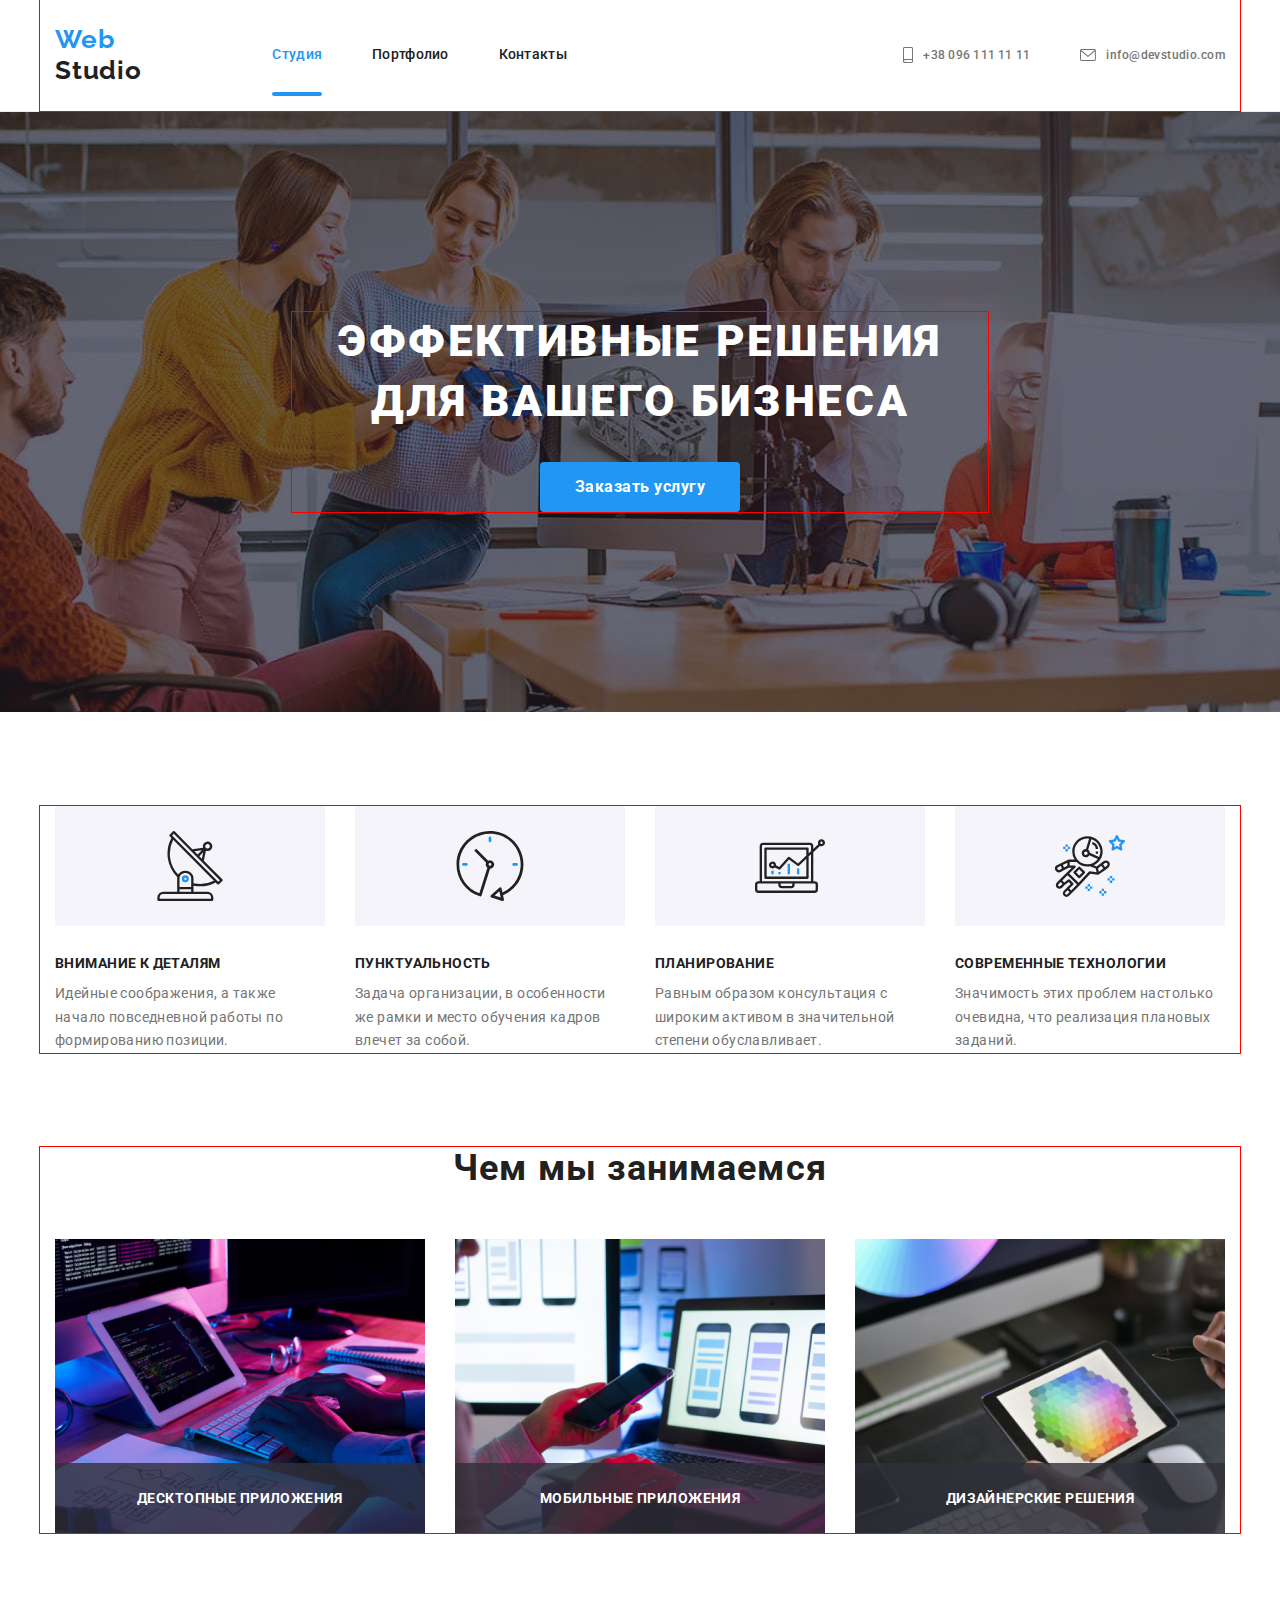
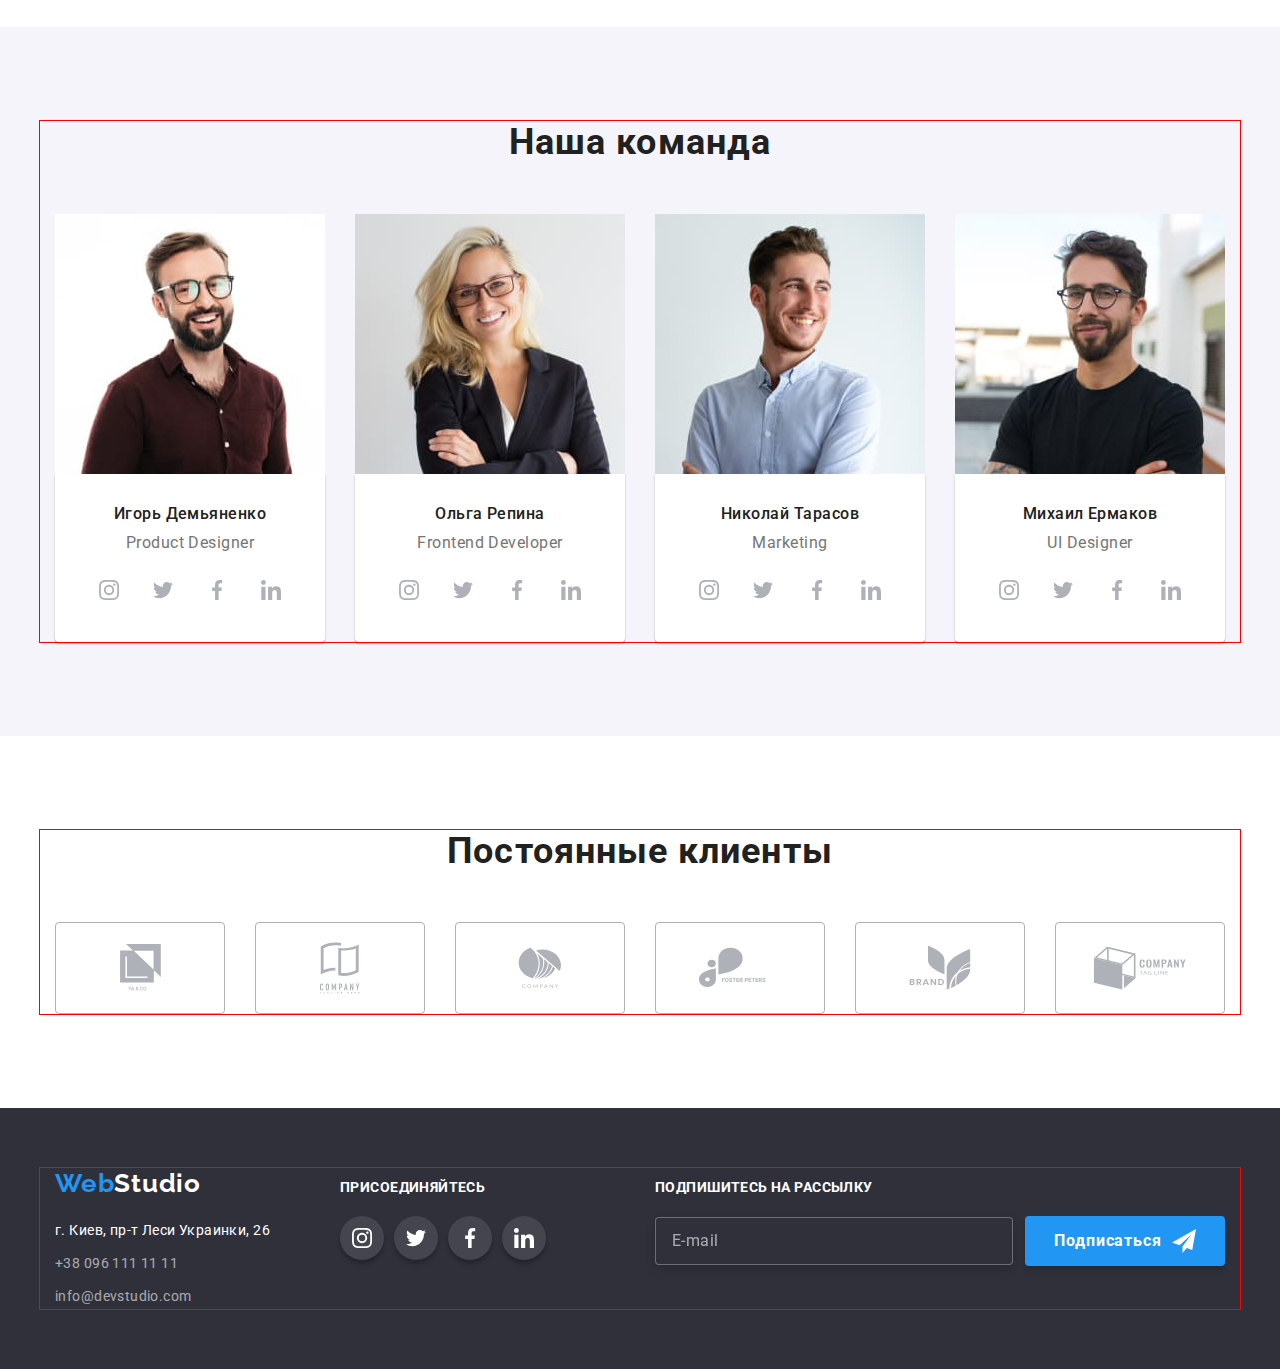
==== commit a5ba2642: "logo" ====
--- a/index.html
+++ b/index.html
@@ -597,9 +597,7 @@
 			<div class="footer--flex conteiner">
 				<div class="footer__firstblock">
 					<a href="index.html" lang="en" class="logo logo--position-bottom">
-						<span class="logo--blue">Web</span>
-						Studio
-					</a>
+						<span class="logo--blue">Web</span>Studio</a>
 					<address>
 						<ul class="address__list">
 							<li class="address__item">
--- a/css/main.min.css
+++ b/css/main.min.css
@@ -1,2 +1,2 @@
-body{background-color:#fff;color:#212121;font-family:"Roboto", sans-serif;font-size:14px;letter-spacing:0.03em}img{display:block;max-width:100%;height:auto}h1,h2,h3,h4,h5,h6,p{margin:0}.button__list,.socialicons__list,.address__list,.contacts__list,.navigation__list,.social-mobile__list,.benefits__list,.services__list,.team__list,.clients__list,.product__list,.form__list{list-style:none;margin:0;padding:0}.benefits-title,.product__title,.subscribe-block__label,.checkbox--hidden{position:absolute;white-space:nowrap;width:1px;height:1px;overflow:hidden;border:0;padding:0;clip:rect(0 0 0 0);-webkit-clip-path:inset(50%);clip-path:inset(50%);margin:-1px}.container,.header--flex,.hero__conteiner,.conteiner{padding-left:15px;padding-right:15px;margin:0 auto;width:100%;outline:solid 1px red}@media screen and (min-width: 480px){.container,.header--flex,.hero__conteiner,.conteiner{width:480px}}@media screen and (min-width: 768px){.container,.header--flex,.hero__conteiner,.conteiner{width:768px}}@media screen and (min-width: 1200px){.container,.header--flex,.hero__conteiner,.conteiner{width:1200px}}.hero__button{background-color:#2196f3;color:#fff;font-weight:700;font-size:16px;line-height:1.88;letter-spacing:0.03em;-webkit-transition:color 250ms cubic-bezier(0.4, 0, 0.2, 1),background-color 250ms cubic-bezier(0.4, 0, 0.2, 1);transition:color 250ms cubic-bezier(0.4, 0, 0.2, 1),background-color 250ms cubic-bezier(0.4, 0, 0.2, 1);min-width:200px;border-radius:4px;border:none;cursor:pointer;padding:10px 32px}.hero__button:hover,.hero__button:focus{color:#fff;background-color:#188ce8}.subscribe-block__button{display:-webkit-box;display:-ms-flexbox;display:flex;-webkit-box-pack:center;-ms-flex-pack:center;justify-content:center;-webkit-box-align:center;-ms-flex-align:center;align-items:center;padding:10px 28px;min-width:200px;font-weight:700;font-size:16px;line-height:1.88;letter-spacing:0.06em;color:#fff;background-color:#2196f3;cursor:pointer;border:none;-webkit-box-shadow:0px 4px 4px rgba(0,0,0,0.15);box-shadow:0px 4px 4px rgba(0,0,0,0.15);border-radius:4px;-webkit-transition:color 250ms cubic-bezier(0.4, 0, 0.2, 1),background-color 250ms cubic-bezier(0.4, 0, 0.2, 1);transition:color 250ms cubic-bezier(0.4, 0, 0.2, 1),background-color 250ms cubic-bezier(0.4, 0, 0.2, 1)}.subscribe-block__button:hover,.subscribe-block__button:focus{color:#fff;background-color:#188ce8}.subscribe-block__button-image{margin-left:10px}.button__list{display:-webkit-box;display:-ms-flexbox;display:flex;-webkit-box-pack:center;-ms-flex-pack:center;justify-content:center;-webkit-box-align:center;-ms-flex-align:center;align-items:center;-ms-flex-wrap:wrap;flex-wrap:wrap;gap:10px;margin-bottom:50px}.button__choise{padding:6px 22px;font-weight:500;font-size:16px;line-height:1.62;letter-spacing:0.03em;-webkit-transition:color 250ms cubic-bezier(0.4, 0, 0.2, 1),background-color 250ms cubic-bezier(0.4, 0, 0.2, 1),-webkit-box-shadow 250ms cubic-bezier(0.4, 0, 0.2, 1);transition:color 250ms cubic-bezier(0.4, 0, 0.2, 1),background-color 250ms cubic-bezier(0.4, 0, 0.2, 1),-webkit-box-shadow 250ms cubic-bezier(0.4, 0, 0.2, 1);transition:color 250ms cubic-bezier(0.4, 0, 0.2, 1),background-color 250ms cubic-bezier(0.4, 0, 0.2, 1),box-shadow 250ms cubic-bezier(0.4, 0, 0.2, 1);transition:color 250ms cubic-bezier(0.4, 0, 0.2, 1),background-color 250ms cubic-bezier(0.4, 0, 0.2, 1),box-shadow 250ms cubic-bezier(0.4, 0, 0.2, 1),-webkit-box-shadow 250ms cubic-bezier(0.4, 0, 0.2, 1);border-radius:4px;border:none;cursor:pointer}.button__choise:hover,.button__choise:focus{color:#fff;background-color:#2196f3;-webkit-box-shadow:1px 4px 6px 0px rgba(0,0,0,0.16),0px 4px 4px 0px rgba(0,0,0,0.06),0px 1px 1px 0px rgba(0,0,0,0.12);box-shadow:1px 4px 6px 0px rgba(0,0,0,0.16),0px 4px 4px 0px rgba(0,0,0,0.06),0px 1px 1px 0px rgba(0,0,0,0.12)}.button__choise--active{background-color:#2196f3;color:#fff}.button__send-form{padding:10px 28px;min-width:200px;font-weight:700;font-size:16px;line-height:1.88;letter-spacing:0.06em;color:#fff;background-color:#2196f3;cursor:pointer;border:none;-webkit-box-shadow:0px 4px 4px 0px rgba(0,0,0,0.25);box-shadow:0px 4px 4px 0px rgba(0,0,0,0.25);border-radius:4px;-webkit-transition:color 250ms cubic-bezier(0.4, 0, 0.2, 1),background-color cubic-bezier(0.4, 0, 0.2, 1);transition:color 250ms cubic-bezier(0.4, 0, 0.2, 1),background-color cubic-bezier(0.4, 0, 0.2, 1)}.button__send-form:hover,.button__send-form:focus{color:#fff;background-color:#188ce8}.section,.benefits__section,.services__section,.team__section,.clients__section,.products__section{padding-top:60px;padding-bottom:60px}@media screen and (min-width: 1200px){.section,.benefits__section,.services__section,.team__section,.clients__section,.products__section{padding-top:94px;padding-bottom:94px}}.socialicons__list{display:-webkit-box;display:-ms-flexbox;display:flex;-webkit-box-pack:center;-ms-flex-pack:center;justify-content:center;-webkit-box-align:center;-ms-flex-align:center;align-items:center;-ms-flex-wrap:wrap;flex-wrap:wrap;gap:10px;margin-bottom:60px}@media screen and (min-width: 768px){.socialicons__list{margin-bottom:0}}.socialicons__link{display:-webkit-box;display:-ms-flexbox;display:flex;-webkit-box-pack:center;-ms-flex-pack:center;justify-content:center;-webkit-box-align:center;-ms-flex-align:center;align-items:center;-webkit-transition:background-color 250ms cubic-bezier(0.4, 0, 0.2, 1);transition:background-color 250ms cubic-bezier(0.4, 0, 0.2, 1);width:44px;height:44px;background-color:rgba(255,255,255,0.1);border-radius:50px;-webkit-box-shadow:0px 4px 4px 0px rgba(0,0,0,0.25);box-shadow:0px 4px 4px 0px rgba(0,0,0,0.25)}.socialicons__link:hover,.socialicons__link:focus{background-color:#2196f3}.socialicons__link--grey{border:none;-webkit-box-shadow:none;box-shadow:none;color:#afb1b8;-webkit-transition:color 250ms cubic-bezier(0.4, 0, 0.2, 1),background-color 250ms cubic-bezier(0.4, 0, 0.2, 1);transition:color 250ms cubic-bezier(0.4, 0, 0.2, 1),background-color 250ms cubic-bezier(0.4, 0, 0.2, 1)}.socialicons__link--grey:hover,.socialicons__link--grey:focus{color:#fff}.socialicons__image{fill:#fff}.socialicons__image--white{fill:currentColor}.img,.team__image,.product__photo{display:block;max-width:100%;height:auto}.logo{font-weight:700;font-size:24px;line-height:1.17;letter-spacing:.03em;font-family:"Raleway", sans-serif;text-decoration:none;color:#212121;-webkit-transition:color 250ms cubic-bezier(0.4, 0, 0.2, 1);transition:color 250ms cubic-bezier(0.4, 0, 0.2, 1)}.logo:hover,.logo:focus{color:#2196f3}@media screen and (min-width: 1200px){.logo{font-size:26px;line-height:1.19}}.logo--position-top{padding-top:16px;padding-bottom:16px}@media screen and (min-width: 768px){.logo--position-top{margin-right:88px;padding-top:26px;padding-bottom:26px}}@media screen and (min-width: 1200px){.logo--position-top{margin-right:93px;padding-top:24px;padding-bottom:25px}}.logo--position-bottom{display:inline-block;margin-bottom:20px;color:#fff}.logo--blue{color:#2196f3}.address__item:not(:last-child){margin-bottom:8px}@media screen and (min-width: 1200px){.address__item:not(:last-child){margin-bottom:9px}}.address__link{display:block;font-weight:400;font-size:14px;line-height:1.71;letter-spacing:.03em;text-decoration:none;font-style:normal;color:#fff;-webkit-transition:color 250ms cubic-bezier(0.4, 0, 0.2, 1);transition:color 250ms cubic-bezier(0.4, 0, 0.2, 1)}.address__link:hover,.address__link:focus{color:#2196f3}.address__link--grey{color:rgba(255,255,255,0.6);-webkit-transition:color 250ms cubic-bezier(0.4, 0, 0.2, 1);transition:color 250ms cubic-bezier(0.4, 0, 0.2, 1)}.contacts__list{margin-bottom:64px;-webkit-transition:color 250ms cubic-bezier(0.4, 0, 0.2, 1);transition:color 250ms cubic-bezier(0.4, 0, 0.2, 1)}@media screen and (min-width: 768px){.contacts__list{margin-bottom:0;margin-left:auto;padding-top:21px}}@media screen and (min-width: 1200px){.contacts__list{display:-webkit-box;display:-ms-flexbox;display:flex;-webkit-box-align:center;-ms-flex-align:center;align-items:center;padding-top:0}}.contacts__item:not(:last-child){margin-bottom:32px}@media screen and (min-width: 768px){.contacts__item:not(:last-child){margin-bottom:10px}}@media screen and (min-width: 1200px){.contacts__item:not(:last-child){margin-bottom:0;margin-right:50px}}.contacts__link{text-decoration:none;-webkit-transition:color 250ms cubic-bezier(0.4, 0, 0.2, 1);transition:color 250ms cubic-bezier(0.4, 0, 0.2, 1)}.contacts__link:hover,.contacts__link:focus{color:#2196f3}.contacts__link--mobile{margin-bottom:32px;font-weight:500;font-size:34px;line-height:1.18;letter-spacing:.02em;color:#2196f3}.contacts__link--mail{font-size:24px;line-height:1.17;color:#757575}@media screen and (min-width: 768px){.contacts__link{margin:0;display:-webkit-box;display:-ms-flexbox;display:flex;-webkit-box-align:center;-ms-flex-align:center;align-items:center;font-weight:500;font-size:12px;line-height:1.17;color:#757575}}@media screen and (min-width: 1200px){.contacts__link{padding-top:32px;padding-bottom:32px}}.contacts-icon{display:none}@media screen and (min-width: 768px){.contacts-icon{display:block;margin-right:8px;fill:currentColor}.contacts-icon:hover,.contacts-icon:focus{color:#2196f3}}@media screen and (min-width: 768px) and (min-width: 1200px){.contacts-icon{margin-right:10px}}.header__border{border-bottom:1px solid #ececec}.header--flex{display:-webkit-box;display:-ms-flexbox;display:flex;-webkit-box-align:center;-ms-flex-align:center;align-items:center}.navigation{margin-bottom:64px}@media screen and (min-width: 768px){.navigation{margin:0}}@media screen and (min-width: 768px){.navigation__list{display:-webkit-box;display:-ms-flexbox;display:flex;-webkit-box-pack:center;-ms-flex-pack:center;justify-content:center;-webkit-box-align:center;-ms-flex-align:center;align-items:center}}.navigation__item:not(:last-child){margin-bottom:32px}@media screen and (min-width: 768px){.navigation__item:not(:last-child){margin-bottom:0;margin-right:50px}}.navigation__link{font-weight:500;font-size:40px;line-height:1.18;letter-spacing:.02em;text-decoration:none;color:#212121;-webkit-transition:color 250ms cubic-bezier(0.4, 0, 0.2, 1);transition:color 250ms cubic-bezier(0.4, 0, 0.2, 1)}@media screen and (min-width: 768px){.navigation__link{padding-top:32px;padding-bottom:32px;display:block;font-size:14px;line-height:1.14}}.navigation__link:hover,.navigation__link:focus{color:#2196f3}.navigation__link--current{color:#2196f3}@media screen and (min-width: 768px){.navigation__link--current{position:relative}}@media screen and (min-width: 768px){.navigation__link--current::after{position:absolute;left:0;bottom:-1px;content:"";width:100%;height:4px;background-color:#2196f3;border-radius:2px}}.hero__section{padding-top:118px;padding-bottom:118px;margin-left:auto;margin-right:auto;text-align:center;background-color:#2f303a;max-width:1600px;background-repeat:no-repeat;background-position:center;background-size:cover;background-image:-webkit-gradient(linear, left top, right top, from(rgba(47,48,58,0.4)), to(rgba(47,48,58,0.4))),url(./images/hero-img/header_decstop.jpg);background-image:linear-gradient(to right, rgba(47,48,58,0.4), rgba(47,48,58,0.4)),url(./images/hero-img/header_decstop.jpg)}@media screen and (max-width: 767.98px){.hero__section{background-image:-webkit-gradient(linear, left top, right top, from(rgba(47,48,58,0.4)), to(rgba(47,48,58,0.4))),url(./images/hero-img/header_mobile.jpg);background-image:linear-gradient(to right, rgba(47,48,58,0.4), rgba(47,48,58,0.4)),url(./images/hero-img/header_mobile.jpg)}}@media screen and (max-width: 767.98px) and (min-device-pixel-ratio: 2), screen and (max-width: 767.98px) and (-webkit-min-device-pixel-ratio: 2), screen and (max-width: 767.98px) and (min-resolution: 192dpi), screen and (max-width: 767.98px) and (min-resolution: 2dppx){.hero__section{background-image:-webkit-gradient(linear, left top, right top, from(rgba(47,48,58,0.4)), to(rgba(47,48,58,0.4))),url(./images/hero-img/header_mobile_2x.jpg);background-image:linear-gradient(to right, rgba(47,48,58,0.4), rgba(47,48,58,0.4)),url(./images/hero-img/header_mobile_2x.jpg)}}@media screen and (min-width: 768px){.hero__section{background-image:-webkit-gradient(linear, left top, right top, from(rgba(47,48,58,0.4)), to(rgba(47,48,58,0.4))),url(./images/hero-img/header_tablet.jpg);background-image:linear-gradient(to right, rgba(47,48,58,0.4), rgba(47,48,58,0.4)),url(./images/hero-img/header_tablet.jpg)}}@media screen and (min-width: 768px) and (min-device-pixel-ratio: 2), screen and (min-width: 768px) and (-webkit-min-device-pixel-ratio: 2), screen and (min-width: 768px) and (min-resolution: 192dpi), screen and (min-width: 768px) and (min-resolution: 2dppx){.hero__section{background-image:-webkit-gradient(linear, left top, right top, from(rgba(47,48,58,0.4)), to(rgba(47,48,58,0.4))),url(./images/hero-img/header_tablet_2x.jpg);background-image:linear-gradient(to right, rgba(47,48,58,0.4), rgba(47,48,58,0.4)),url(./images/hero-img/header_tablet_2x.jpg)}}@media screen and (min-width: 1200px){.hero__section{background-image:-webkit-gradient(linear, left top, right top, from(rgba(47,48,58,0.4)), to(rgba(47,48,58,0.4))),url(./images/hero-img/header_decstop.jpg);background-image:linear-gradient(to right, rgba(47,48,58,0.4), rgba(47,48,58,0.4)),url(./images/hero-img/header_decstop.jpg)}}@media screen and (min-width: 1200px) and (min-device-pixel-ratio: 2), screen and (min-width: 1200px) and (-webkit-min-device-pixel-ratio: 2), screen and (min-width: 1200px) and (min-resolution: 192dpi), screen and (min-width: 1200px) and (min-resolution: 2dppx){.hero__section{background-image:-webkit-gradient(linear, left top, right top, from(rgba(47,48,58,0.4)), to(rgba(47,48,58,0.4))),url(./images/hero-img/header_decstop_2x.jpg);background-image:linear-gradient(to right, rgba(47,48,58,0.4), rgba(47,48,58,0.4)),url(./images/hero-img/header_decstop_2x.jpg)}}@media screen and (min-width: 1200px){.hero__section{padding-top:200px;padding-bottom:200px}}@media screen and (min-width: 480px){.hero__conteiner{width:400px}}@media screen and (min-width: 1200px){.hero__conteiner{width:696px}}.hero__title{font-weight:900;font-size:26px;line-height:1.62;letter-spacing:.06em;text-transform:uppercase;margin-bottom:30px;color:#fff}@media screen and (min-width: 1200px){.hero__title{font-size:44px;line-height:1.36}}.mobile__button{position:relative;z-index:20;width:40px;height:40px;margin:0;margin-left:auto;padding:0;color:#188ce8;background-color:transparent;border:none}.mobile__button:hover,.mobile__button:focus{fill:currentColor}.mobile__button .menu__icon--vector{display:none}.mobile__button.is-open .menu__icon--vector{display:block}.mobile__button.is-open .menu__icon--menu{display:none}@media screen and (max-width: 767px){.menu__content{display:none;position:fixed;top:0;left:0;z-index:10;width:100%;height:100%;padding:48px 40px;background-color:#fff;overflow-y:scroll}.menu__content.is-open{display:block}}@media screen and (min-width: 768px){.mobile__button{display:none}.menu__content{display:-webkit-box;display:-ms-flexbox;display:flex;width:100%}}.social-mobile__list{display:-webkit-box;display:-ms-flexbox;display:flex;-webkit-box-align:baseline;-ms-flex-align:baseline;align-items:baseline;-ms-flex-wrap:wrap;flex-wrap:wrap;gap:10px}@media screen and (min-width: 768px){.social-mobile__list{display:none}}.social-mobile__item:not(:last-child)::after{content:"";display:inline-block;width:0px;height:22px;margin:0 5px;border:1px solid rgba(33,33,33,0.2)}.social-mobile__link{font-weight:500;font-size:18px;line-height:1.22;letter-spacing:.02em;text-decoration:none;color:#2196f3}@media screen and (min-width: 768px){.benefits__list{display:-webkit-box;display:-ms-flexbox;display:flex;-webkit-box-pack:center;-ms-flex-pack:center;justify-content:center;-webkit-box-align:center;-ms-flex-align:center;align-items:center;-webkit-box-align:baseline;-ms-flex-align:baseline;align-items:baseline;-ms-flex-wrap:wrap;flex-wrap:wrap;gap:30px}}@media screen and (min-width: 480px){.benefits__item{width:450px}}@media screen and (min-width: 768px){.benefits__item{width:354px}}@media screen and (min-width: 1200px){.benefits__item{width:270px}}.benefits__item:not(:last-child){margin-bottom:30px}@media screen and (min-width: 768px){.benefits__item:not(:last-child){margin-bottom:0}}.benefits__decoration-bloc{display:-webkit-box;display:-ms-flexbox;display:flex;-webkit-box-pack:center;-ms-flex-pack:center;justify-content:center;-webkit-box-align:center;-ms-flex-align:center;align-items:center;margin-bottom:30px;height:120px;background-color:#f5f4fa}.benefits__title{font-weight:700;font-size:14px;line-height:1.14;letter-spacing:.03em;text-transform:uppercase;text-align:center;margin-bottom:10px}@media screen and (min-width: 768px){.benefits__title{text-align:start}}.benefits__description{color:#757575;font-weight:400;font-size:14px;line-height:1.71;letter-spacing:.03em}.services__section{display:none}@media screen and (min-width: 1200px){.services__section{display:block;padding-top:0}}.services__title{text-align:center;margin-bottom:50px;font-weight:700;font-size:36px;line-height:1.17;letter-spacing:.03em}.services__list{display:-webkit-box;display:-ms-flexbox;display:flex;-webkit-box-pack:center;-ms-flex-pack:center;justify-content:center;-webkit-box-align:center;-ms-flex-align:center;align-items:center;-ms-flex-wrap:wrap;flex-wrap:wrap;gap:30px}.services__overlay{position:relative}.services__photo-description{position:absolute;left:0;bottom:0;width:100%;height:70px;display:-webkit-box;display:-ms-flexbox;display:flex;-webkit-box-pack:center;-ms-flex-pack:center;justify-content:center;-webkit-box-align:center;-ms-flex-align:center;align-items:center;font-weight:700;font-size:14px;line-height:1.14;letter-spacing:.03em;text-transform:uppercase;color:#fff;background-color:#2f303acc}.team__section{background-color:#f5f4fa}.team__title{margin-bottom:30px;font-weight:700;font-size:28px;line-height:1.18;letter-spacing:.03em;text-align:center}@media screen and (min-width: 1200px){.team__title{font-size:36px;line-height:1.17;margin-bottom:50px}}@media screen and (min-width: 768px){.team__list{display:-webkit-box;display:-ms-flexbox;display:flex;-webkit-box-pack:center;-ms-flex-pack:center;justify-content:center;-webkit-box-align:center;-ms-flex-align:center;align-items:center;-ms-flex-wrap:wrap;flex-wrap:wrap;gap:30px}}.team__item{text-align:center;background-color:#fff}.team__item:not(:last-child){margin-bottom:30px}@media screen and (min-width: 768px){.team__item:not(:last-child){margin-bottom:0}}@media screen and (max-width: 768px){.team__image{width:450px}}@media screen and (min-width: 768px){.team__image{width:354px}}@media screen and (min-width: 1200px){.team__image{width:270px}}.team__border{padding-top:30px;padding-bottom:30px;border-radius:0px 0px 4px 4px;-webkit-box-shadow:0px 2px 1px 0px rgba(0,0,0,0.2),0px 1px 1px 0px rgba(0,0,0,0.14),0px 1px 3px 0px rgba(0,0,0,0.12);box-shadow:0px 2px 1px 0px rgba(0,0,0,0.2),0px 1px 1px 0px rgba(0,0,0,0.14),0px 1px 3px 0px rgba(0,0,0,0.12)}.team__name{font-weight:500;font-size:16px;line-height:1.19;letter-spacing:.03em;margin-bottom:10px}.team__proffesion{font-weight:400;font-size:16px;line-height:1.19;letter-spacing:.03em;color:#757575;margin-bottom:16px}.clients__title{margin-bottom:30px;font-weight:700;font-size:28px;line-height:1.18;letter-spacing:.03em;text-align:center}@media screen and (min-width: 1200px){.clients__title{margin-bottom:50px;font-size:36px;line-height:1.17}}.clients__list{display:-webkit-box;display:-ms-flexbox;display:flex;-webkit-box-pack:center;-ms-flex-pack:center;justify-content:center;-webkit-box-align:center;-ms-flex-align:center;align-items:center;-ms-flex-wrap:wrap;flex-wrap:wrap;gap:30px}.clients__link{display:-webkit-box;display:-ms-flexbox;display:flex;-webkit-box-pack:center;-ms-flex-pack:center;justify-content:center;-webkit-box-align:center;-ms-flex-align:center;align-items:center;width:210px;height:92px;-webkit-transition:color 250ms cubic-bezier(0.4, 0, 0.2, 1),border 250ms cubic-bezier(0.4, 0, 0.2, 1);transition:color 250ms cubic-bezier(0.4, 0, 0.2, 1),border 250ms cubic-bezier(0.4, 0, 0.2, 1);color:#afb1b8;border:solid 1px #afb1b8;border-radius:4px}@media screen and (min-width: 768px){.clients__link{width:226px;height:92px}}@media screen and (min-width: 1200px){.clients__link{width:170px;height:92px}}.clients__link:hover,.clients__link:focus{border:solid 1px #2196f3;color:#2196f3}.clients__image{fill:currentColor}.product__shadow-box{display:-webkit-box;display:-ms-flexbox;display:flex;-webkit-box-orient:vertical;-webkit-box-direction:normal;-ms-flex-direction:column;flex-direction:column;text-decoration:none;outline:0;color:#212121;-webkit-transition:-webkit-box-shadow 250ms .product__shadow-box transition-cube;transition:-webkit-box-shadow 250ms .product__shadow-box transition-cube;transition:box-shadow 250ms .product__shadow-box transition-cube;transition:box-shadow 250ms .product__shadow-box transition-cube, -webkit-box-shadow 250ms .product__shadow-box transition-cube}.product__shadow-box:hover,.product__shadow-box:focus{-webkit-box-shadow:1px 4px 6px 0px rgba(0,0,0,0.16),0px 4px 4px 0px rgba(0,0,0,0.06),0px 1px 1px 0px rgba(0,0,0,0.12);box-shadow:1px 4px 6px 0px rgba(0,0,0,0.16),0px 4px 4px 0px rgba(0,0,0,0.06),0px 1px 1px 0px rgba(0,0,0,0.12)}@media screen and (max-width: 767px){.product__photo{width:450px}}@media screen and (min-width: 768px){.product__photo{width:354px}}@media screen and (min-width: 1199px){.product__photo{width:370px}}.product__thumb{position:relative;overflow:hidden}.product__overlay{position:absolute;-webkit-transition:-webkit-transform 250ms cubic-bezier(0.4, 0, 0.2, 1);transition:-webkit-transform 250ms cubic-bezier(0.4, 0, 0.2, 1);transition:transform 250ms cubic-bezier(0.4, 0, 0.2, 1);transition:transform 250ms cubic-bezier(0.4, 0, 0.2, 1), -webkit-transform 250ms cubic-bezier(0.4, 0, 0.2, 1);-webkit-transform:translateY(0);transform:translateY(0);background-color:#2196f3e6;height:100%;width:100%}.product__description{position:absolute;-webkit-transition:color 250ms cubic-bezier(0.4, 0, 0.2, 1),-webkit-transform 250ms cubic-bezier(0.4, 0, 0.2, 1);transition:color 250ms cubic-bezier(0.4, 0, 0.2, 1),-webkit-transform 250ms cubic-bezier(0.4, 0, 0.2, 1);transition:color 250ms cubic-bezier(0.4, 0, 0.2, 1),transform 250ms cubic-bezier(0.4, 0, 0.2, 1);transition:color 250ms cubic-bezier(0.4, 0, 0.2, 1),transform 250ms cubic-bezier(0.4, 0, 0.2, 1),-webkit-transform 250ms cubic-bezier(0.4, 0, 0.2, 1);-webkit-transform:translateY(0);transform:translateY(0);margin:0;width:100%;height:100%;padding:63px 24px;font-weight:400;font-size:18px;line-height:1.56;letter-spacing:.03em;color:rgba(255,255,255,0)}.product__group{-webkit-box-flex:1;-ms-flex-positive:1;flex-grow:1;padding-top:20px;padding-left:24px;padding-bottom:20px;padding-right:24px;border-bottom:1px solid #eee;border-left:1px solid #eee;border-right:1px solid #eee}.product__name{margin-bottom:4px;font-weight:700;font-size:18px;line-height:2;letter-spacing:.06em}.product__direction{margin:0;font-weight:400;font-size:16px;line-height:1.88;letter-spacing:.03em;color:#757575}.product__shadow-box:hover .product__description,.product__shadow-box:focus .product__description{color:#fff;-webkit-transform:translateY(0%);transform:translateY(0%)}.product__shadow-box:hover .product__overlay,.product__shadow-box:focus .product__overlay{-webkit-transform:translateY(-100%);transform:translateY(-100%)}.product__list{display:-webkit-box;display:-ms-flexbox;display:flex;-webkit-box-pack:center;-ms-flex-pack:center;justify-content:center;-ms-flex-wrap:wrap;flex-wrap:wrap;gap:30px}@media screen and (min-width: 768px){.product__list{gap:0;margin:-15px}}.product__item{display:-webkit-box;display:-ms-flexbox;display:flex;-webkit-box-pack:center;-ms-flex-pack:center;justify-content:center}@media screen and (min-width: 768px){.product__item{width:calc((100% - 60px) / 2);margin:15px}}@media screen and (min-width: 1200px){.product__item{width:calc((100% - 90px) / 3)}}.footer{background-color:#2f303a;padding-top:60px;padding-bottom:60px}@media screen and (min-width: 768px){.footer--flex{display:-webkit-box;display:-ms-flexbox;display:flex;-webkit-box-pack:center;-ms-flex-pack:center;justify-content:center;-webkit-box-align:baseline;-ms-flex-align:baseline;align-items:baseline;-ms-flex-wrap:wrap;flex-wrap:wrap}}.footer__firstblock{margin-bottom:60px;text-align:center}@media screen and (min-width: 768px){.footer__firstblock{margin-right:auto}}@media screen and (min-width: 1200px){.footer__firstblock{text-align:start;margin-bottom:0;margin-right:70px}}.footer__social-bl-title{display:inline-block;margin-bottom:20px;font-weight:700;font-size:14px;line-height:1.14;letter-spacing:.03em;text-transform:uppercase;color:#fff}.footer__social-block{text-align:center}@media screen and (min-width: 768px){.footer__social-block{text-align:start;margin-right:auto}}.subscribe-block{text-align:center}@media screen and (min-width: 1200px){.subscribe-block{text-align:start;-webkit-box-align:baseline;-ms-flex-align:baseline;align-items:baseline}}.subscribe-block__title{display:block;margin-bottom:20px;font-weight:700;font-size:14px;line-height:1.14;letter-spacing:.03em;text-transform:uppercase;color:#fff}.subscribe-block__form{display:-webkit-box;display:-ms-flexbox;display:flex;-webkit-box-pack:center;-ms-flex-pack:center;justify-content:center;-webkit-box-align:center;-ms-flex-align:center;align-items:center;-webkit-box-orient:vertical;-webkit-box-direction:normal;-ms-flex-direction:column;flex-direction:column}@media screen and (min-width: 1200px){.subscribe-block__form{-webkit-box-orient:horizontal;-webkit-box-direction:normal;-ms-flex-direction:row;flex-direction:row}}.subscribe-block__form input{margin-bottom:20px;padding-top:15px;padding-bottom:15px;padding-left:16px;outline:0;width:100%;border:1px solid rgba(255,255,255,0.3);-webkit-filter:drop-shadow(0px 4px 4px rgba(0,0,0,0.15));filter:drop-shadow(0px 4px 4px rgba(0,0,0,0.15));border-radius:4px;color:#fff;background-color:#2f303a}@media screen and (min-width: 768px){.subscribe-block__form input{width:450px}}@media screen and (min-width: 1200px){.subscribe-block__form input{margin-bottom:0;margin-right:12px;width:358px}}.subscribe-block__form input::-webkit-input-placeholder{font-weight:400;font-size:16px;line-height:1.25;letter-spacing:.03em;color:rgba(255,255,255,0.6)}.subscribe-block__form input:-ms-input-placeholder{font-weight:400;font-size:16px;line-height:1.25;letter-spacing:.03em;color:rgba(255,255,255,0.6)}.subscribe-block__form input::-ms-input-placeholder{font-weight:400;font-size:16px;line-height:1.25;letter-spacing:.03em;color:rgba(255,255,255,0.6)}.subscribe-block__form input::placeholder{font-weight:400;font-size:16px;line-height:1.25;letter-spacing:.03em;color:rgba(255,255,255,0.6)}.backdrop{position:fixed;top:0;left:0;z-index:30;height:100%;width:100%;background-color:rgba(0,0,0,0.2);opacity:1;-webkit-transition:opacity 250ms var(--transition-cube),visibility 250ms var(--transition-cube);transition:opacity 250ms var(--transition-cube),visibility 250ms var(--transition-cube)}.backdrop.is-hidden{opacity:0;pointer-events:none;visibility:hidden}.modal{position:absolute;top:50%;left:50%;-webkit-transform:translate(-50%, -50%);transform:translate(-50%, -50%);opacity:1;-webkit-transition:opacity 250ms cubic-bezier(0.4, 0, 0.2, 1),-webkit-transform 250ms cubic-bezier(0.4, 0, 0.2, 1);transition:opacity 250ms cubic-bezier(0.4, 0, 0.2, 1),-webkit-transform 250ms cubic-bezier(0.4, 0, 0.2, 1);transition:transform 250ms cubic-bezier(0.4, 0, 0.2, 1),opacity 250ms cubic-bezier(0.4, 0, 0.2, 1);transition:transform 250ms cubic-bezier(0.4, 0, 0.2, 1),opacity 250ms cubic-bezier(0.4, 0, 0.2, 1),-webkit-transform 250ms cubic-bezier(0.4, 0, 0.2, 1);padding:40px;background-color:#fff;-webkit-box-shadow:0px 4px 4px 0px rgba(0,0,0,0.25);box-shadow:0px 4px 4px 0px rgba(0,0,0,0.25);border-radius:4px}@media screen and (min-width: 480px){.modal{width:450px;height:609px}}@media screen and (min-width: 1200px){.modal{width:528px;height:581px}}.modal__button{position:absolute;top:8px;right:8px;display:-webkit-box;display:-ms-flexbox;display:flex;-webkit-box-pack:center;-ms-flex-pack:center;justify-content:center;-webkit-box-align:center;-ms-flex-align:center;align-items:center;padding:0;width:30px;height:30px;border-radius:50px;border:1px solid rgba(0,0,0,0.1);background-color:#fff;cursor:pointer}.modal__svg{-webkit-transition:fill 250ms cubic-bezier(0.4, 0, 0.2, 1);transition:fill 250ms cubic-bezier(0.4, 0, 0.2, 1)}.modal__button:hover .modal__svg,.modal__button:focus .modal__svg{fill:#188ce8}.modal__title{display:block;margin-bottom:12px;font-weight:700;font-size:20px;line-height:1.5;letter-spacing:.03em;text-align:center;color:#212121}@media screen and (min-width: 1200px){.modal__title{font-weight:700;font-size:20px;line-height:1.15;letter-spacing:.03em}}.form{display:-webkit-box;display:-ms-flexbox;display:flex;-webkit-box-pack:center;-ms-flex-pack:center;justify-content:center;-webkit-box-align:center;-ms-flex-align:center;align-items:center;-webkit-box-orient:vertical;-webkit-box-direction:normal;-ms-flex-direction:column;flex-direction:column}.form__list{display:-webkit-box;display:-ms-flexbox;display:flex;-webkit-box-pack:start;-ms-flex-pack:start;justify-content:flex-start;-webkit-box-align:stretch;-ms-flex-align:stretch;align-items:stretch;-webkit-box-orient:vertical;-webkit-box-direction:normal;-ms-flex-direction:column;flex-direction:column;margin-bottom:30px}.form__item{display:-webkit-box;display:-ms-flexbox;display:flex;-webkit-box-orient:vertical;-webkit-box-direction:normal;-ms-flex-direction:column;flex-direction:column}.form__item:not(:last-child){margin-bottom:10px}.form__item:nth-child(4){margin-bottom:20px}.form__label{margin-bottom:4px;font-weight:400;font-size:12px;line-height:1.17;letter-spacing:0.01em;color:#757575}.form__thumb{position:relative}.form__item input{padding-left:42px;height:40px;width:100%}.form__svg{position:absolute;top:50%;left:12px;-webkit-transform:translateY(-50%);transform:translateY(-50%)}.form__item textarea{padding:12px;height:120px;resize:none}.form__item textarea::-webkit-input-placeholder{font-weight:400;font-size:12px;line-height:1.17;letter-spacing:0.01em;color:rgba(117,117,117,0.5)}.form__item textarea:-ms-input-placeholder{font-weight:400;font-size:12px;line-height:1.17;letter-spacing:0.01em;color:rgba(117,117,117,0.5)}.form__item textarea::-ms-input-placeholder{font-weight:400;font-size:12px;line-height:1.17;letter-spacing:0.01em;color:rgba(117,117,117,0.5)}.form__item textarea::placeholder{font-weight:400;font-size:12px;line-height:1.17;letter-spacing:0.01em;color:rgba(117,117,117,0.5)}.form__thumb input,.form__item textarea{border:1px solid #21212133;border-radius:4px;-webkit-transition:border 250ms cubic-bezier(0.4, 0, 0.2, 1);transition:border 250ms cubic-bezier(0.4, 0, 0.2, 1)}.form__thumb input:hover,textarea:hover{border:1px solid #2196f3}.form__item svg{-webkit-transition:fill 250ms cubic-bezier(0.4, 0, 0.2, 1);transition:fill 250ms cubic-bezier(0.4, 0, 0.2, 1)}.form__item:focus-within svg{fill:#188ce8}.form__thumb:focus-within input,.form__item:focus-within textarea{outline:0;border-color:#2196f3}.checkbox__block{margin-bottom:20px;display:-webkit-box;display:-ms-flexbox;display:flex;-webkit-box-pack:center;-ms-flex-pack:center;justify-content:center;-webkit-box-align:center;-ms-flex-align:center;align-items:center}.checkbox__label{display:-webkit-box;display:-ms-flexbox;display:flex;-webkit-box-pack:center;-ms-flex-pack:center;justify-content:center;-webkit-box-align:center;-ms-flex-align:center;align-items:center}.checkbox__decoration{width:16px;height:15px;display:inline-block;border:solid 1px #212121;border-radius:4px;-webkit-transition:border-color 250ms cubic-bezier(0.4, 0, 0.2, 1),background-color 250ms cubic-bezier(0.4, 0, 0.2, 1);transition:border-color 250ms cubic-bezier(0.4, 0, 0.2, 1),background-color 250ms cubic-bezier(0.4, 0, 0.2, 1)}.checkbox-policy{margin-left:8px;font-weight:400;font-size:12px;line-height:1.17;letter-spacing:.03em;color:#757575}@media screen and (min-width: 1200px){.checkbox-policy{font-weight:400;font-size:14px;line-height:1.71;letter-spacing:.03em}}.link-policy{color:#2196f3;font-weight:400;font-size:12px;line-height:1.17;letter-spacing:.03em}@media screen and (min-width: 1200px){.link-policy{font-weight:400;font-size:14px;line-height:1.71;letter-spacing:.03em}}.checkbox__input:checked+.checkbox__decoration{background-color:#2196f3;border:none}.checkbox__input:hover+.checkbox__decoration,.checkbox__input:focus+.checkbox__decoration{border-color:#2196f3}
+body{background-color:#fff;color:#212121;font-family:"Roboto", sans-serif;font-size:14px;letter-spacing:0.03em}img{display:block;max-width:100%;height:auto}h1,h2,h3,h4,h5,h6,p{margin:0}.button__list,.socialicons__list,.address__list,.contacts__list,.navigation__list,.social-mobile__list,.benefits__list,.services__list,.team__list,.clients__list,.product__list,.form__list{list-style:none;margin:0;padding:0}.benefits-title,.product__title,.subscribe-block__label,.checkbox--hidden{position:absolute;white-space:nowrap;width:1px;height:1px;overflow:hidden;border:0;padding:0;clip:rect(0 0 0 0);-webkit-clip-path:inset(50%);clip-path:inset(50%);margin:-1px}.container,.header--flex,.hero__conteiner,.conteiner{padding-left:15px;padding-right:15px;margin:0 auto;width:100%;outline:solid 1px red}@media screen and (min-width: 480px){.container,.header--flex,.hero__conteiner,.conteiner{width:480px}}@media screen and (min-width: 768px){.container,.header--flex,.hero__conteiner,.conteiner{width:768px}}@media screen and (min-width: 1200px){.container,.header--flex,.hero__conteiner,.conteiner{width:1200px}}.hero__button{background-color:#2196f3;color:#fff;font-weight:700;font-size:16px;line-height:1.88;letter-spacing:0.03em;-webkit-transition:color 250ms cubic-bezier(0.4, 0, 0.2, 1),background-color 250ms cubic-bezier(0.4, 0, 0.2, 1);transition:color 250ms cubic-bezier(0.4, 0, 0.2, 1),background-color 250ms cubic-bezier(0.4, 0, 0.2, 1);min-width:200px;border-radius:4px;border:none;cursor:pointer;padding:10px 32px}.hero__button:hover,.hero__button:focus{color:#fff;background-color:#188ce8}.subscribe-block__button{display:-webkit-box;display:-ms-flexbox;display:flex;-webkit-box-pack:center;-ms-flex-pack:center;justify-content:center;-webkit-box-align:center;-ms-flex-align:center;align-items:center;padding:10px 28px;min-width:200px;font-weight:700;font-size:16px;line-height:1.88;letter-spacing:0.06em;color:#fff;background-color:#2196f3;cursor:pointer;border:none;-webkit-box-shadow:0px 4px 4px rgba(0,0,0,0.15);box-shadow:0px 4px 4px rgba(0,0,0,0.15);border-radius:4px;-webkit-transition:color 250ms cubic-bezier(0.4, 0, 0.2, 1),background-color 250ms cubic-bezier(0.4, 0, 0.2, 1);transition:color 250ms cubic-bezier(0.4, 0, 0.2, 1),background-color 250ms cubic-bezier(0.4, 0, 0.2, 1)}.subscribe-block__button:hover,.subscribe-block__button:focus{color:#fff;background-color:#188ce8}.subscribe-block__button-image{margin-left:10px}.button__list{display:-webkit-box;display:-ms-flexbox;display:flex;-webkit-box-pack:center;-ms-flex-pack:center;justify-content:center;-webkit-box-align:center;-ms-flex-align:center;align-items:center;-ms-flex-wrap:wrap;flex-wrap:wrap;gap:10px;margin-bottom:50px}.button__choise{padding:6px 22px;font-weight:500;font-size:16px;line-height:1.62;letter-spacing:0.03em;-webkit-transition:color 250ms cubic-bezier(0.4, 0, 0.2, 1),background-color 250ms cubic-bezier(0.4, 0, 0.2, 1),-webkit-box-shadow 250ms cubic-bezier(0.4, 0, 0.2, 1);transition:color 250ms cubic-bezier(0.4, 0, 0.2, 1),background-color 250ms cubic-bezier(0.4, 0, 0.2, 1),-webkit-box-shadow 250ms cubic-bezier(0.4, 0, 0.2, 1);transition:color 250ms cubic-bezier(0.4, 0, 0.2, 1),background-color 250ms cubic-bezier(0.4, 0, 0.2, 1),box-shadow 250ms cubic-bezier(0.4, 0, 0.2, 1);transition:color 250ms cubic-bezier(0.4, 0, 0.2, 1),background-color 250ms cubic-bezier(0.4, 0, 0.2, 1),box-shadow 250ms cubic-bezier(0.4, 0, 0.2, 1),-webkit-box-shadow 250ms cubic-bezier(0.4, 0, 0.2, 1);border-radius:4px;border:none;cursor:pointer}.button__choise:hover,.button__choise:focus{color:#fff;background-color:#2196f3;-webkit-box-shadow:1px 4px 6px 0px rgba(0,0,0,0.16),0px 4px 4px 0px rgba(0,0,0,0.06),0px 1px 1px 0px rgba(0,0,0,0.12);box-shadow:1px 4px 6px 0px rgba(0,0,0,0.16),0px 4px 4px 0px rgba(0,0,0,0.06),0px 1px 1px 0px rgba(0,0,0,0.12)}.button__choise--active{background-color:#2196f3;color:#fff}.button__send-form{padding:10px 28px;min-width:200px;font-weight:700;font-size:16px;line-height:1.88;letter-spacing:0.06em;color:#fff;background-color:#2196f3;cursor:pointer;border:none;-webkit-box-shadow:0px 4px 4px 0px rgba(0,0,0,0.25);box-shadow:0px 4px 4px 0px rgba(0,0,0,0.25);border-radius:4px;-webkit-transition:color 250ms cubic-bezier(0.4, 0, 0.2, 1),background-color cubic-bezier(0.4, 0, 0.2, 1);transition:color 250ms cubic-bezier(0.4, 0, 0.2, 1),background-color cubic-bezier(0.4, 0, 0.2, 1)}.button__send-form:hover,.button__send-form:focus{color:#fff;background-color:#188ce8}.section,.benefits__section,.services__section,.team__section,.clients__section,.products__section{padding-top:60px;padding-bottom:60px}@media screen and (min-width: 1200px){.section,.benefits__section,.services__section,.team__section,.clients__section,.products__section{padding-top:94px;padding-bottom:94px}}.socialicons__list{display:-webkit-box;display:-ms-flexbox;display:flex;-webkit-box-pack:center;-ms-flex-pack:center;justify-content:center;-webkit-box-align:center;-ms-flex-align:center;align-items:center;-ms-flex-wrap:wrap;flex-wrap:wrap;gap:10px;margin-bottom:60px}@media screen and (min-width: 768px){.socialicons__list{margin-bottom:0}}.socialicons__link{display:-webkit-box;display:-ms-flexbox;display:flex;-webkit-box-pack:center;-ms-flex-pack:center;justify-content:center;-webkit-box-align:center;-ms-flex-align:center;align-items:center;-webkit-transition:background-color 250ms cubic-bezier(0.4, 0, 0.2, 1);transition:background-color 250ms cubic-bezier(0.4, 0, 0.2, 1);width:44px;height:44px;background-color:rgba(255,255,255,0.1);border-radius:50px;-webkit-box-shadow:0px 4px 4px 0px rgba(0,0,0,0.25);box-shadow:0px 4px 4px 0px rgba(0,0,0,0.25)}.socialicons__link:hover,.socialicons__link:focus{background-color:#2196f3}.socialicons__link--grey{border:none;-webkit-box-shadow:none;box-shadow:none;color:#afb1b8;-webkit-transition:color 250ms cubic-bezier(0.4, 0, 0.2, 1),background-color 250ms cubic-bezier(0.4, 0, 0.2, 1);transition:color 250ms cubic-bezier(0.4, 0, 0.2, 1),background-color 250ms cubic-bezier(0.4, 0, 0.2, 1)}.socialicons__link--grey:hover,.socialicons__link--grey:focus{color:#fff}.socialicons__image{fill:#fff}.socialicons__image--white{fill:currentColor}.img,.team__image,.product__photo{display:block;max-width:100%;height:auto}.logo{font-weight:700;font-size:24px;line-height:1.17;letter-spacing:.03em;font-family:"Raleway", sans-serif;text-decoration:none;color:#212121;-webkit-transition:color 250ms cubic-bezier(0.4, 0, 0.2, 1);transition:color 250ms cubic-bezier(0.4, 0, 0.2, 1)}.logo:hover,.logo:focus{color:#2196f3}@media screen and (min-width: 1200px){.logo{font-size:26px;line-height:1.19}}.logo--position-top{padding-top:16px;padding-bottom:16px}@media screen and (min-width: 768px){.logo--position-top{margin-right:88px;padding-top:26px;padding-bottom:26px}}@media screen and (min-width: 1200px){.logo--position-top{margin-right:93px;padding-top:24px;padding-bottom:25px}}.logo--position-bottom{display:inline-block;margin-bottom:20px;color:#fff}.logo--blue{color:#2196f3}.address__item:not(:last-child){margin-bottom:8px}@media screen and (min-width: 1200px){.address__item:not(:last-child){margin-bottom:9px}}.address__link{display:block;font-weight:400;font-size:14px;line-height:1.71;letter-spacing:.03em;text-decoration:none;font-style:normal;color:#fff;-webkit-transition:color 250ms cubic-bezier(0.4, 0, 0.2, 1);transition:color 250ms cubic-bezier(0.4, 0, 0.2, 1)}.address__link:hover,.address__link:focus{color:#2196f3}.address__link--grey{color:rgba(255,255,255,0.6);-webkit-transition:color 250ms cubic-bezier(0.4, 0, 0.2, 1);transition:color 250ms cubic-bezier(0.4, 0, 0.2, 1)}.contacts__list{margin-bottom:64px;-webkit-transition:color 250ms cubic-bezier(0.4, 0, 0.2, 1);transition:color 250ms cubic-bezier(0.4, 0, 0.2, 1)}@media screen and (min-width: 768px){.contacts__list{margin-bottom:0;margin-left:auto;padding-top:21px}}@media screen and (min-width: 1200px){.contacts__list{display:-webkit-box;display:-ms-flexbox;display:flex;-webkit-box-align:center;-ms-flex-align:center;align-items:center;padding-top:0}}.contacts__item:not(:last-child){margin-bottom:32px}@media screen and (min-width: 768px){.contacts__item:not(:last-child){margin-bottom:10px}}@media screen and (min-width: 1200px){.contacts__item:not(:last-child){margin-bottom:0;margin-right:50px}}.contacts__link{text-decoration:none;-webkit-transition:color 250ms cubic-bezier(0.4, 0, 0.2, 1);transition:color 250ms cubic-bezier(0.4, 0, 0.2, 1)}.contacts__link:hover,.contacts__link:focus{color:#2196f3}.contacts__link--mobile{margin-bottom:32px;font-weight:500;font-size:34px;line-height:1.18;letter-spacing:.02em;color:#2196f3}.contacts__link--mail{font-size:24px;line-height:1.17;color:#757575}@media screen and (min-width: 768px){.contacts__link{margin:0;display:-webkit-box;display:-ms-flexbox;display:flex;-webkit-box-align:center;-ms-flex-align:center;align-items:center;font-weight:500;font-size:12px;line-height:1.17;color:#757575}}@media screen and (min-width: 1200px){.contacts__link{padding-top:32px;padding-bottom:32px}}.contacts-icon{display:none}@media screen and (min-width: 768px){.contacts-icon{display:block;margin-right:8px;fill:currentColor}.contacts-icon:hover,.contacts-icon:focus{color:#2196f3}}@media screen and (min-width: 768px) and (min-width: 1200px){.contacts-icon{margin-right:10px}}.header__border{border-bottom:1px solid #ececec}.header--flex{display:-webkit-box;display:-ms-flexbox;display:flex;-webkit-box-align:center;-ms-flex-align:center;align-items:center}.navigation{margin-bottom:64px}@media screen and (min-width: 768px){.navigation{margin:0}}@media screen and (min-width: 768px){.navigation__list{display:-webkit-box;display:-ms-flexbox;display:flex;-webkit-box-pack:center;-ms-flex-pack:center;justify-content:center;-webkit-box-align:center;-ms-flex-align:center;align-items:center}}.navigation__item:not(:last-child){margin-bottom:32px}@media screen and (min-width: 768px){.navigation__item:not(:last-child){margin-bottom:0;margin-right:50px}}.navigation__link{font-weight:500;font-size:40px;line-height:1.18;letter-spacing:.02em;text-decoration:none;color:#212121;-webkit-transition:color 250ms cubic-bezier(0.4, 0, 0.2, 1);transition:color 250ms cubic-bezier(0.4, 0, 0.2, 1)}@media screen and (min-width: 768px){.navigation__link{padding-top:32px;padding-bottom:32px;display:block;font-size:14px;line-height:1.14}}.navigation__link:hover,.navigation__link:focus{color:#2196f3}.navigation__link--current{color:#2196f3}@media screen and (min-width: 768px){.navigation__link--current{position:relative}}@media screen and (min-width: 768px){.navigation__link--current::after{position:absolute;left:0;bottom:-1px;content:"";width:100%;height:4px;background-color:#2196f3;border-radius:2px}}.hero__section{padding-top:118px;padding-bottom:118px;margin-left:auto;margin-right:auto;text-align:center;background-color:#2f303a;max-width:1600px;background-repeat:no-repeat;background-position:center;background-size:cover;background-image:-webkit-gradient(linear, left top, right top, from(rgba(47,48,58,0.4)), to(rgba(47,48,58,0.4))),url(../images/hero-img/header_decstop.jpg);background-image:linear-gradient(to right, rgba(47,48,58,0.4), rgba(47,48,58,0.4)),url(../images/hero-img/header_decstop.jpg)}@media screen and (max-width: 767.98px){.hero__section{background-image:-webkit-gradient(linear, left top, right top, from(rgba(47,48,58,0.4)), to(rgba(47,48,58,0.4))),url(../images/hero-img/header_mobile.jpg);background-image:linear-gradient(to right, rgba(47,48,58,0.4), rgba(47,48,58,0.4)),url(../images/hero-img/header_mobile.jpg)}}@media screen and (max-width: 767.98px) and (min-device-pixel-ratio: 2), screen and (max-width: 767.98px) and (-webkit-min-device-pixel-ratio: 2), screen and (max-width: 767.98px) and (min-resolution: 192dpi), screen and (max-width: 767.98px) and (min-resolution: 2dppx){.hero__section{background-image:-webkit-gradient(linear, left top, right top, from(rgba(47,48,58,0.4)), to(rgba(47,48,58,0.4))),url(../images/hero-img/header_mobile_2x.jpg);background-image:linear-gradient(to right, rgba(47,48,58,0.4), rgba(47,48,58,0.4)),url(../images/hero-img/header_mobile_2x.jpg)}}@media screen and (min-width: 768px){.hero__section{background-image:-webkit-gradient(linear, left top, right top, from(rgba(47,48,58,0.4)), to(rgba(47,48,58,0.4))),url(../images/hero-img/header_tablet.jpg);background-image:linear-gradient(to right, rgba(47,48,58,0.4), rgba(47,48,58,0.4)),url(../images/hero-img/header_tablet.jpg)}}@media screen and (min-width: 768px) and (min-device-pixel-ratio: 2), screen and (min-width: 768px) and (-webkit-min-device-pixel-ratio: 2), screen and (min-width: 768px) and (min-resolution: 192dpi), screen and (min-width: 768px) and (min-resolution: 2dppx){.hero__section{background-image:-webkit-gradient(linear, left top, right top, from(rgba(47,48,58,0.4)), to(rgba(47,48,58,0.4))),url(../images/hero-img/header_tablet_2x.jpg);background-image:linear-gradient(to right, rgba(47,48,58,0.4), rgba(47,48,58,0.4)),url(../images/hero-img/header_tablet_2x.jpg)}}@media screen and (min-width: 1200px){.hero__section{background-image:-webkit-gradient(linear, left top, right top, from(rgba(47,48,58,0.4)), to(rgba(47,48,58,0.4))),url(../images/hero-img/header_decstop.jpg);background-image:linear-gradient(to right, rgba(47,48,58,0.4), rgba(47,48,58,0.4)),url(../images/hero-img/header_decstop.jpg)}}@media screen and (min-width: 1200px) and (min-device-pixel-ratio: 2), screen and (min-width: 1200px) and (-webkit-min-device-pixel-ratio: 2), screen and (min-width: 1200px) and (min-resolution: 192dpi), screen and (min-width: 1200px) and (min-resolution: 2dppx){.hero__section{background-image:-webkit-gradient(linear, left top, right top, from(rgba(47,48,58,0.4)), to(rgba(47,48,58,0.4))),url(../images/hero-img/header_decstop_2x.jpg);background-image:linear-gradient(to right, rgba(47,48,58,0.4), rgba(47,48,58,0.4)),url(../images/hero-img/header_decstop_2x.jpg)}}@media screen and (min-width: 1200px){.hero__section{padding-top:200px;padding-bottom:200px}}@media screen and (min-width: 480px){.hero__conteiner{width:400px}}@media screen and (min-width: 1200px){.hero__conteiner{width:696px}}.hero__title{font-weight:900;font-size:26px;line-height:1.62;letter-spacing:.06em;text-transform:uppercase;margin-bottom:30px;color:#fff}@media screen and (min-width: 1200px){.hero__title{font-size:44px;line-height:1.36}}.mobile__button{position:relative;z-index:20;width:40px;height:40px;margin:0;margin-left:auto;padding:0;color:#188ce8;background-color:transparent;border:none}.mobile__button:hover,.mobile__button:focus{fill:currentColor}.mobile__button .menu__icon--vector{display:none}.mobile__button.is-open .menu__icon--vector{display:block}.mobile__button.is-open .menu__icon--menu{display:none}@media screen and (max-width: 767px){.menu__content{display:none;position:fixed;top:0;left:0;z-index:10;width:100%;height:100%;padding:48px 40px;background-color:#fff;overflow-y:scroll}.menu__content.is-open{display:block}}@media screen and (min-width: 768px){.mobile__button{display:none}.menu__content{display:-webkit-box;display:-ms-flexbox;display:flex;width:100%}}.social-mobile__list{display:-webkit-box;display:-ms-flexbox;display:flex;-webkit-box-align:baseline;-ms-flex-align:baseline;align-items:baseline;-ms-flex-wrap:wrap;flex-wrap:wrap;gap:10px}@media screen and (min-width: 768px){.social-mobile__list{display:none}}.social-mobile__item:not(:last-child)::after{content:"";display:inline-block;width:0px;height:22px;margin:0 5px;border:1px solid rgba(33,33,33,0.2)}.social-mobile__link{font-weight:500;font-size:18px;line-height:1.22;letter-spacing:.02em;text-decoration:none;color:#2196f3}@media screen and (min-width: 768px){.benefits__list{display:-webkit-box;display:-ms-flexbox;display:flex;-webkit-box-pack:center;-ms-flex-pack:center;justify-content:center;-webkit-box-align:center;-ms-flex-align:center;align-items:center;-webkit-box-align:baseline;-ms-flex-align:baseline;align-items:baseline;-ms-flex-wrap:wrap;flex-wrap:wrap;gap:30px}}@media screen and (min-width: 480px){.benefits__item{width:450px}}@media screen and (min-width: 768px){.benefits__item{width:354px}}@media screen and (min-width: 1200px){.benefits__item{width:270px}}.benefits__item:not(:last-child){margin-bottom:30px}@media screen and (min-width: 768px){.benefits__item:not(:last-child){margin-bottom:0}}.benefits__decoration-bloc{display:-webkit-box;display:-ms-flexbox;display:flex;-webkit-box-pack:center;-ms-flex-pack:center;justify-content:center;-webkit-box-align:center;-ms-flex-align:center;align-items:center;margin-bottom:30px;height:120px;background-color:#f5f4fa}.benefits__title{font-weight:700;font-size:14px;line-height:1.14;letter-spacing:.03em;text-transform:uppercase;text-align:center;margin-bottom:10px}@media screen and (min-width: 768px){.benefits__title{text-align:start}}.benefits__description{color:#757575;font-weight:400;font-size:14px;line-height:1.71;letter-spacing:.03em}.services__section{display:none}@media screen and (min-width: 1200px){.services__section{display:block;padding-top:0}}.services__title{text-align:center;margin-bottom:50px;font-weight:700;font-size:36px;line-height:1.17;letter-spacing:.03em}.services__list{display:-webkit-box;display:-ms-flexbox;display:flex;-webkit-box-pack:center;-ms-flex-pack:center;justify-content:center;-webkit-box-align:center;-ms-flex-align:center;align-items:center;-ms-flex-wrap:wrap;flex-wrap:wrap;gap:30px}.services__overlay{position:relative}.services__photo-description{position:absolute;left:0;bottom:0;width:100%;height:70px;display:-webkit-box;display:-ms-flexbox;display:flex;-webkit-box-pack:center;-ms-flex-pack:center;justify-content:center;-webkit-box-align:center;-ms-flex-align:center;align-items:center;font-weight:700;font-size:14px;line-height:1.14;letter-spacing:.03em;text-transform:uppercase;color:#fff;background-color:#2f303acc}.team__section{background-color:#f5f4fa}.team__title{margin-bottom:30px;font-weight:700;font-size:28px;line-height:1.18;letter-spacing:.03em;text-align:center}@media screen and (min-width: 1200px){.team__title{font-size:36px;line-height:1.17;margin-bottom:50px}}@media screen and (min-width: 768px){.team__list{display:-webkit-box;display:-ms-flexbox;display:flex;-webkit-box-pack:center;-ms-flex-pack:center;justify-content:center;-webkit-box-align:center;-ms-flex-align:center;align-items:center;-ms-flex-wrap:wrap;flex-wrap:wrap;gap:30px}}.team__item{text-align:center;background-color:#fff}.team__item:not(:last-child){margin-bottom:30px}@media screen and (min-width: 768px){.team__item:not(:last-child){margin-bottom:0}}@media screen and (max-width: 768px){.team__image{width:450px}}@media screen and (min-width: 768px){.team__image{width:354px}}@media screen and (min-width: 1200px){.team__image{width:270px}}.team__border{padding-top:30px;padding-bottom:30px;border-radius:0px 0px 4px 4px;-webkit-box-shadow:0px 2px 1px 0px rgba(0,0,0,0.2),0px 1px 1px 0px rgba(0,0,0,0.14),0px 1px 3px 0px rgba(0,0,0,0.12);box-shadow:0px 2px 1px 0px rgba(0,0,0,0.2),0px 1px 1px 0px rgba(0,0,0,0.14),0px 1px 3px 0px rgba(0,0,0,0.12)}.team__name{font-weight:500;font-size:16px;line-height:1.19;letter-spacing:.03em;margin-bottom:10px}.team__proffesion{font-weight:400;font-size:16px;line-height:1.19;letter-spacing:.03em;color:#757575;margin-bottom:16px}.clients__title{margin-bottom:30px;font-weight:700;font-size:28px;line-height:1.18;letter-spacing:.03em;text-align:center}@media screen and (min-width: 1200px){.clients__title{margin-bottom:50px;font-size:36px;line-height:1.17}}.clients__list{display:-webkit-box;display:-ms-flexbox;display:flex;-webkit-box-pack:center;-ms-flex-pack:center;justify-content:center;-webkit-box-align:center;-ms-flex-align:center;align-items:center;-ms-flex-wrap:wrap;flex-wrap:wrap;gap:30px}.clients__link{display:-webkit-box;display:-ms-flexbox;display:flex;-webkit-box-pack:center;-ms-flex-pack:center;justify-content:center;-webkit-box-align:center;-ms-flex-align:center;align-items:center;width:210px;height:92px;-webkit-transition:color 250ms cubic-bezier(0.4, 0, 0.2, 1),border 250ms cubic-bezier(0.4, 0, 0.2, 1);transition:color 250ms cubic-bezier(0.4, 0, 0.2, 1),border 250ms cubic-bezier(0.4, 0, 0.2, 1);color:#afb1b8;border:solid 1px #afb1b8;border-radius:4px}@media screen and (min-width: 768px){.clients__link{width:226px;height:92px}}@media screen and (min-width: 1200px){.clients__link{width:170px;height:92px}}.clients__link:hover,.clients__link:focus{border:solid 1px #2196f3;color:#2196f3}.clients__image{fill:currentColor}.product__shadow-box{display:-webkit-box;display:-ms-flexbox;display:flex;-webkit-box-orient:vertical;-webkit-box-direction:normal;-ms-flex-direction:column;flex-direction:column;text-decoration:none;outline:0;color:#212121;-webkit-transition:-webkit-box-shadow 250ms .product__shadow-box transition-cube;transition:-webkit-box-shadow 250ms .product__shadow-box transition-cube;transition:box-shadow 250ms .product__shadow-box transition-cube;transition:box-shadow 250ms .product__shadow-box transition-cube, -webkit-box-shadow 250ms .product__shadow-box transition-cube}.product__shadow-box:hover,.product__shadow-box:focus{-webkit-box-shadow:1px 4px 6px 0px rgba(0,0,0,0.16),0px 4px 4px 0px rgba(0,0,0,0.06),0px 1px 1px 0px rgba(0,0,0,0.12);box-shadow:1px 4px 6px 0px rgba(0,0,0,0.16),0px 4px 4px 0px rgba(0,0,0,0.06),0px 1px 1px 0px rgba(0,0,0,0.12)}@media screen and (max-width: 767px){.product__photo{width:450px}}@media screen and (min-width: 768px){.product__photo{width:354px}}@media screen and (min-width: 1199px){.product__photo{width:370px}}.product__thumb{position:relative;overflow:hidden}.product__overlay{position:absolute;-webkit-transition:-webkit-transform 250ms cubic-bezier(0.4, 0, 0.2, 1);transition:-webkit-transform 250ms cubic-bezier(0.4, 0, 0.2, 1);transition:transform 250ms cubic-bezier(0.4, 0, 0.2, 1);transition:transform 250ms cubic-bezier(0.4, 0, 0.2, 1), -webkit-transform 250ms cubic-bezier(0.4, 0, 0.2, 1);-webkit-transform:translateY(0);transform:translateY(0);background-color:#2196f3e6;height:100%;width:100%}.product__description{position:absolute;-webkit-transition:color 250ms cubic-bezier(0.4, 0, 0.2, 1),-webkit-transform 250ms cubic-bezier(0.4, 0, 0.2, 1);transition:color 250ms cubic-bezier(0.4, 0, 0.2, 1),-webkit-transform 250ms cubic-bezier(0.4, 0, 0.2, 1);transition:color 250ms cubic-bezier(0.4, 0, 0.2, 1),transform 250ms cubic-bezier(0.4, 0, 0.2, 1);transition:color 250ms cubic-bezier(0.4, 0, 0.2, 1),transform 250ms cubic-bezier(0.4, 0, 0.2, 1),-webkit-transform 250ms cubic-bezier(0.4, 0, 0.2, 1);-webkit-transform:translateY(0);transform:translateY(0);margin:0;width:100%;height:100%;padding:63px 24px;font-weight:400;font-size:18px;line-height:1.56;letter-spacing:.03em;color:rgba(255,255,255,0)}.product__group{-webkit-box-flex:1;-ms-flex-positive:1;flex-grow:1;padding-top:20px;padding-left:24px;padding-bottom:20px;padding-right:24px;border-bottom:1px solid #eee;border-left:1px solid #eee;border-right:1px solid #eee}.product__name{margin-bottom:4px;font-weight:700;font-size:18px;line-height:2;letter-spacing:.06em}.product__direction{margin:0;font-weight:400;font-size:16px;line-height:1.88;letter-spacing:.03em;color:#757575}.product__shadow-box:hover .product__description,.product__shadow-box:focus .product__description{color:#fff;-webkit-transform:translateY(0%);transform:translateY(0%)}.product__shadow-box:hover .product__overlay,.product__shadow-box:focus .product__overlay{-webkit-transform:translateY(-100%);transform:translateY(-100%)}.product__list{display:-webkit-box;display:-ms-flexbox;display:flex;-webkit-box-pack:center;-ms-flex-pack:center;justify-content:center;-ms-flex-wrap:wrap;flex-wrap:wrap;gap:30px}@media screen and (min-width: 768px){.product__list{gap:0;margin:-15px}}.product__item{display:-webkit-box;display:-ms-flexbox;display:flex;-webkit-box-pack:center;-ms-flex-pack:center;justify-content:center}@media screen and (min-width: 768px){.product__item{width:calc((100% - 60px) / 2);margin:15px}}@media screen and (min-width: 1200px){.product__item{width:calc((100% - 90px) / 3)}}.footer{background-color:#2f303a;padding-top:60px;padding-bottom:60px}@media screen and (min-width: 768px){.footer--flex{display:-webkit-box;display:-ms-flexbox;display:flex;-webkit-box-pack:center;-ms-flex-pack:center;justify-content:center;-webkit-box-align:baseline;-ms-flex-align:baseline;align-items:baseline;-ms-flex-wrap:wrap;flex-wrap:wrap}}.footer__firstblock{margin-bottom:60px;text-align:center}@media screen and (min-width: 768px){.footer__firstblock{margin-right:auto}}@media screen and (min-width: 1200px){.footer__firstblock{text-align:start;margin-bottom:0;margin-right:70px}}.footer__social-bl-title{display:inline-block;margin-bottom:20px;font-weight:700;font-size:14px;line-height:1.14;letter-spacing:.03em;text-transform:uppercase;color:#fff}.footer__social-block{text-align:center}@media screen and (min-width: 768px){.footer__social-block{text-align:start;margin-right:auto}}.subscribe-block{text-align:center}@media screen and (min-width: 1200px){.subscribe-block{text-align:start;-webkit-box-align:baseline;-ms-flex-align:baseline;align-items:baseline}}.subscribe-block__title{display:block;margin-bottom:20px;font-weight:700;font-size:14px;line-height:1.14;letter-spacing:.03em;text-transform:uppercase;color:#fff}.subscribe-block__form{display:-webkit-box;display:-ms-flexbox;display:flex;-webkit-box-pack:center;-ms-flex-pack:center;justify-content:center;-webkit-box-align:center;-ms-flex-align:center;align-items:center;-webkit-box-orient:vertical;-webkit-box-direction:normal;-ms-flex-direction:column;flex-direction:column}@media screen and (min-width: 1200px){.subscribe-block__form{-webkit-box-orient:horizontal;-webkit-box-direction:normal;-ms-flex-direction:row;flex-direction:row}}.subscribe-block__form input{margin-bottom:20px;padding-top:15px;padding-bottom:15px;padding-left:16px;outline:0;width:100%;border:1px solid rgba(255,255,255,0.3);-webkit-filter:drop-shadow(0px 4px 4px rgba(0,0,0,0.15));filter:drop-shadow(0px 4px 4px rgba(0,0,0,0.15));border-radius:4px;color:#fff;background-color:#2f303a}@media screen and (min-width: 768px){.subscribe-block__form input{width:450px}}@media screen and (min-width: 1200px){.subscribe-block__form input{margin-bottom:0;margin-right:12px;width:358px}}.subscribe-block__form input::-webkit-input-placeholder{font-weight:400;font-size:16px;line-height:1.25;letter-spacing:.03em;color:rgba(255,255,255,0.6)}.subscribe-block__form input:-ms-input-placeholder{font-weight:400;font-size:16px;line-height:1.25;letter-spacing:.03em;color:rgba(255,255,255,0.6)}.subscribe-block__form input::-ms-input-placeholder{font-weight:400;font-size:16px;line-height:1.25;letter-spacing:.03em;color:rgba(255,255,255,0.6)}.subscribe-block__form input::placeholder{font-weight:400;font-size:16px;line-height:1.25;letter-spacing:.03em;color:rgba(255,255,255,0.6)}.backdrop{position:fixed;top:0;left:0;z-index:30;height:100%;width:100%;background-color:rgba(0,0,0,0.2);opacity:1;-webkit-transition:opacity 250ms var(--transition-cube),visibility 250ms var(--transition-cube);transition:opacity 250ms var(--transition-cube),visibility 250ms var(--transition-cube)}.backdrop.is-hidden{opacity:0;pointer-events:none;visibility:hidden}.modal{position:absolute;top:50%;left:50%;-webkit-transform:translate(-50%, -50%);transform:translate(-50%, -50%);opacity:1;-webkit-transition:opacity 250ms cubic-bezier(0.4, 0, 0.2, 1),-webkit-transform 250ms cubic-bezier(0.4, 0, 0.2, 1);transition:opacity 250ms cubic-bezier(0.4, 0, 0.2, 1),-webkit-transform 250ms cubic-bezier(0.4, 0, 0.2, 1);transition:transform 250ms cubic-bezier(0.4, 0, 0.2, 1),opacity 250ms cubic-bezier(0.4, 0, 0.2, 1);transition:transform 250ms cubic-bezier(0.4, 0, 0.2, 1),opacity 250ms cubic-bezier(0.4, 0, 0.2, 1),-webkit-transform 250ms cubic-bezier(0.4, 0, 0.2, 1);padding:40px;background-color:#fff;-webkit-box-shadow:0px 4px 4px 0px rgba(0,0,0,0.25);box-shadow:0px 4px 4px 0px rgba(0,0,0,0.25);border-radius:4px}@media screen and (min-width: 480px){.modal{width:450px;height:609px}}@media screen and (min-width: 1200px){.modal{width:528px;height:581px}}.modal__button{position:absolute;top:8px;right:8px;display:-webkit-box;display:-ms-flexbox;display:flex;-webkit-box-pack:center;-ms-flex-pack:center;justify-content:center;-webkit-box-align:center;-ms-flex-align:center;align-items:center;padding:0;width:30px;height:30px;border-radius:50px;border:1px solid rgba(0,0,0,0.1);background-color:#fff;cursor:pointer}.modal__svg{-webkit-transition:fill 250ms cubic-bezier(0.4, 0, 0.2, 1);transition:fill 250ms cubic-bezier(0.4, 0, 0.2, 1)}.modal__button:hover .modal__svg,.modal__button:focus .modal__svg{fill:#188ce8}.modal__title{display:block;margin-bottom:12px;font-weight:700;font-size:20px;line-height:1.5;letter-spacing:.03em;text-align:center;color:#212121}@media screen and (min-width: 1200px){.modal__title{font-weight:700;font-size:20px;line-height:1.15;letter-spacing:.03em}}.form{display:-webkit-box;display:-ms-flexbox;display:flex;-webkit-box-pack:center;-ms-flex-pack:center;justify-content:center;-webkit-box-align:center;-ms-flex-align:center;align-items:center;-webkit-box-orient:vertical;-webkit-box-direction:normal;-ms-flex-direction:column;flex-direction:column}.form__list{display:-webkit-box;display:-ms-flexbox;display:flex;-webkit-box-pack:start;-ms-flex-pack:start;justify-content:flex-start;-webkit-box-align:stretch;-ms-flex-align:stretch;align-items:stretch;-webkit-box-orient:vertical;-webkit-box-direction:normal;-ms-flex-direction:column;flex-direction:column;margin-bottom:30px}.form__item{display:-webkit-box;display:-ms-flexbox;display:flex;-webkit-box-orient:vertical;-webkit-box-direction:normal;-ms-flex-direction:column;flex-direction:column}.form__item:not(:last-child){margin-bottom:10px}.form__item:nth-child(4){margin-bottom:20px}.form__label{margin-bottom:4px;font-weight:400;font-size:12px;line-height:1.17;letter-spacing:0.01em;color:#757575}.form__thumb{position:relative}.form__item input{padding-left:42px;height:40px;width:100%}.form__svg{position:absolute;top:50%;left:12px;-webkit-transform:translateY(-50%);transform:translateY(-50%)}.form__item textarea{padding:12px;height:120px;resize:none}.form__item textarea::-webkit-input-placeholder{font-weight:400;font-size:12px;line-height:1.17;letter-spacing:0.01em;color:rgba(117,117,117,0.5)}.form__item textarea:-ms-input-placeholder{font-weight:400;font-size:12px;line-height:1.17;letter-spacing:0.01em;color:rgba(117,117,117,0.5)}.form__item textarea::-ms-input-placeholder{font-weight:400;font-size:12px;line-height:1.17;letter-spacing:0.01em;color:rgba(117,117,117,0.5)}.form__item textarea::placeholder{font-weight:400;font-size:12px;line-height:1.17;letter-spacing:0.01em;color:rgba(117,117,117,0.5)}.form__thumb input,.form__item textarea{border:1px solid #21212133;border-radius:4px;-webkit-transition:border 250ms cubic-bezier(0.4, 0, 0.2, 1);transition:border 250ms cubic-bezier(0.4, 0, 0.2, 1)}.form__thumb input:hover,textarea:hover{border:1px solid #2196f3}.form__item svg{-webkit-transition:fill 250ms cubic-bezier(0.4, 0, 0.2, 1);transition:fill 250ms cubic-bezier(0.4, 0, 0.2, 1)}.form__item:focus-within svg{fill:#188ce8}.form__thumb:focus-within input,.form__item:focus-within textarea{outline:0;border-color:#2196f3}.checkbox__block{margin-bottom:20px;display:-webkit-box;display:-ms-flexbox;display:flex;-webkit-box-pack:center;-ms-flex-pack:center;justify-content:center;-webkit-box-align:center;-ms-flex-align:center;align-items:center}.checkbox__label{display:-webkit-box;display:-ms-flexbox;display:flex;-webkit-box-pack:center;-ms-flex-pack:center;justify-content:center;-webkit-box-align:center;-ms-flex-align:center;align-items:center}.checkbox__decoration{width:16px;height:15px;display:inline-block;border:solid 1px #212121;border-radius:4px;-webkit-transition:border-color 250ms cubic-bezier(0.4, 0, 0.2, 1),background-color 250ms cubic-bezier(0.4, 0, 0.2, 1);transition:border-color 250ms cubic-bezier(0.4, 0, 0.2, 1),background-color 250ms cubic-bezier(0.4, 0, 0.2, 1)}.checkbox-policy{margin-left:8px;font-weight:400;font-size:12px;line-height:1.17;letter-spacing:.03em;color:#757575}@media screen and (min-width: 1200px){.checkbox-policy{font-weight:400;font-size:14px;line-height:1.71;letter-spacing:.03em}}.link-policy{color:#2196f3;font-weight:400;font-size:12px;line-height:1.17;letter-spacing:.03em}@media screen and (min-width: 1200px){.link-policy{font-weight:400;font-size:14px;line-height:1.71;letter-spacing:.03em}}.checkbox__input:checked+.checkbox__decoration{background-color:#2196f3;border:none}.checkbox__input:hover+.checkbox__decoration,.checkbox__input:focus+.checkbox__decoration{border-color:#2196f3}
 /*# sourceMappingURL=main.min.css.map */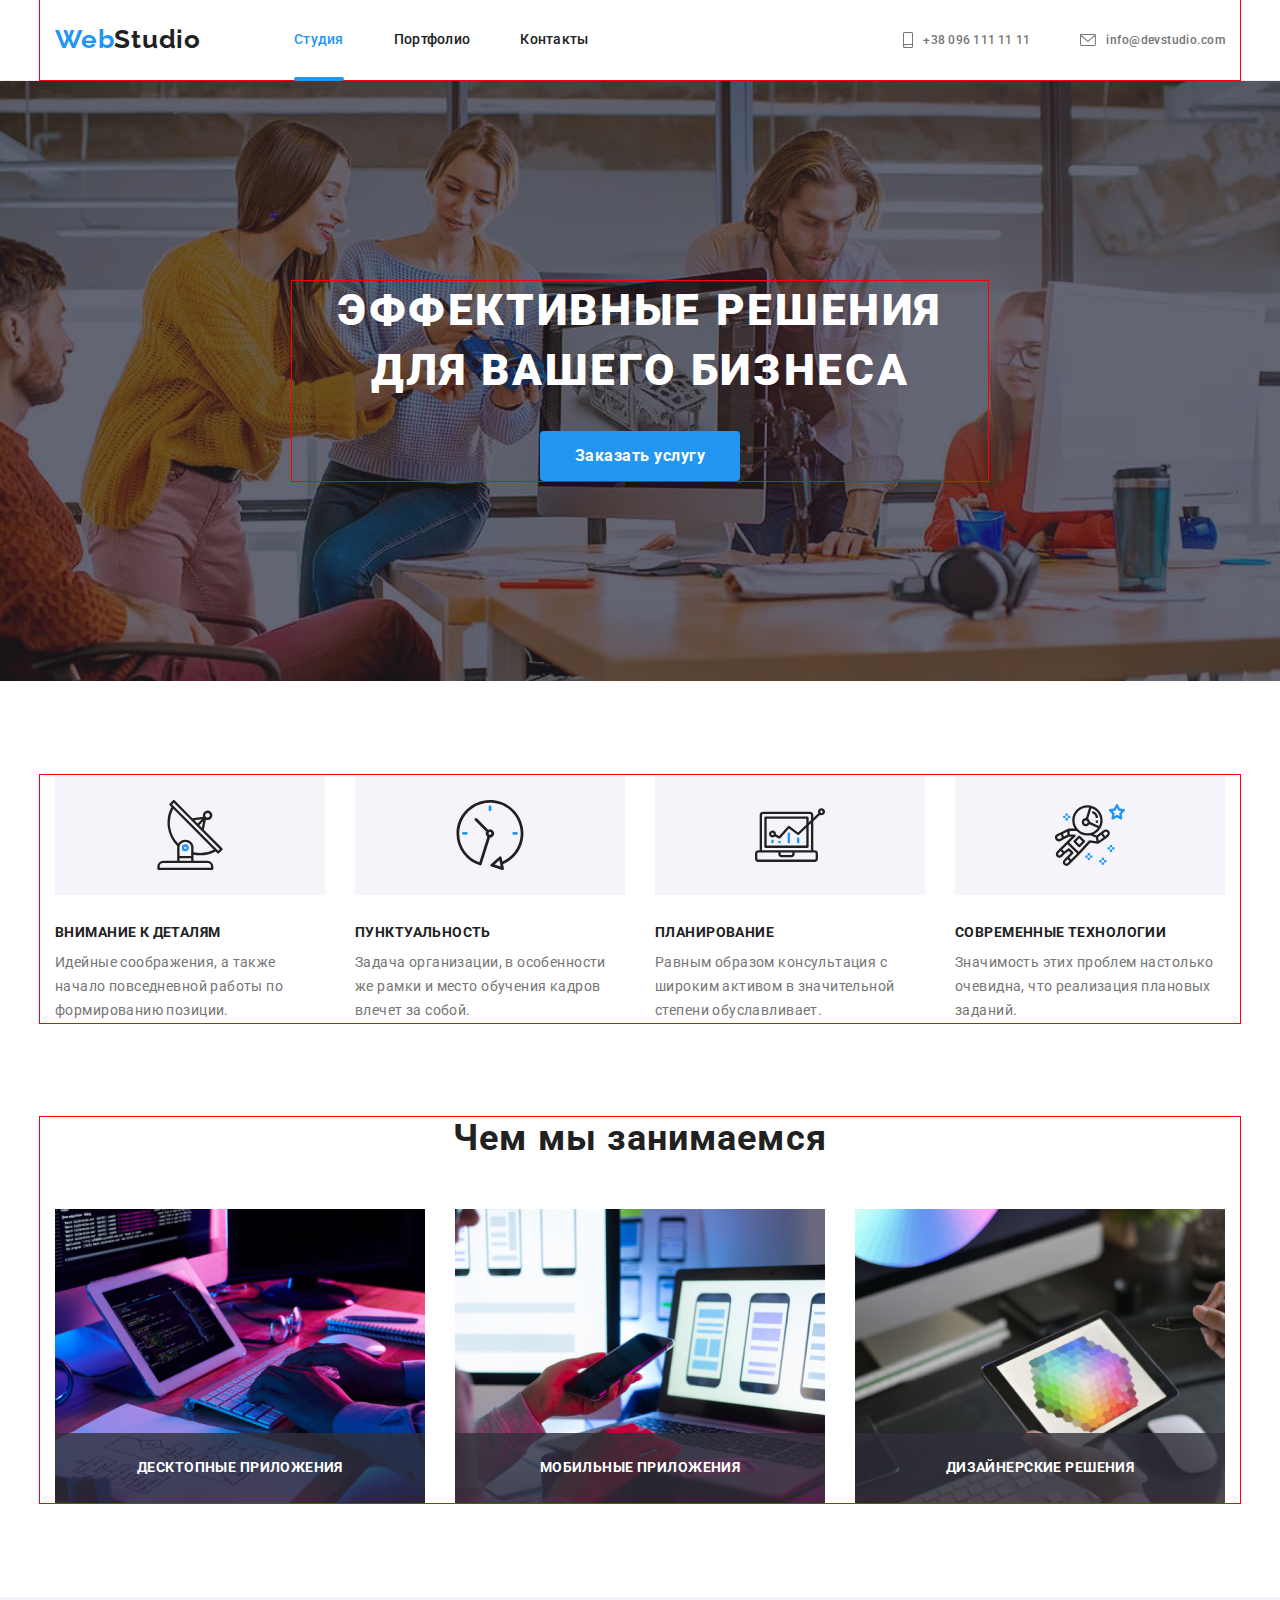
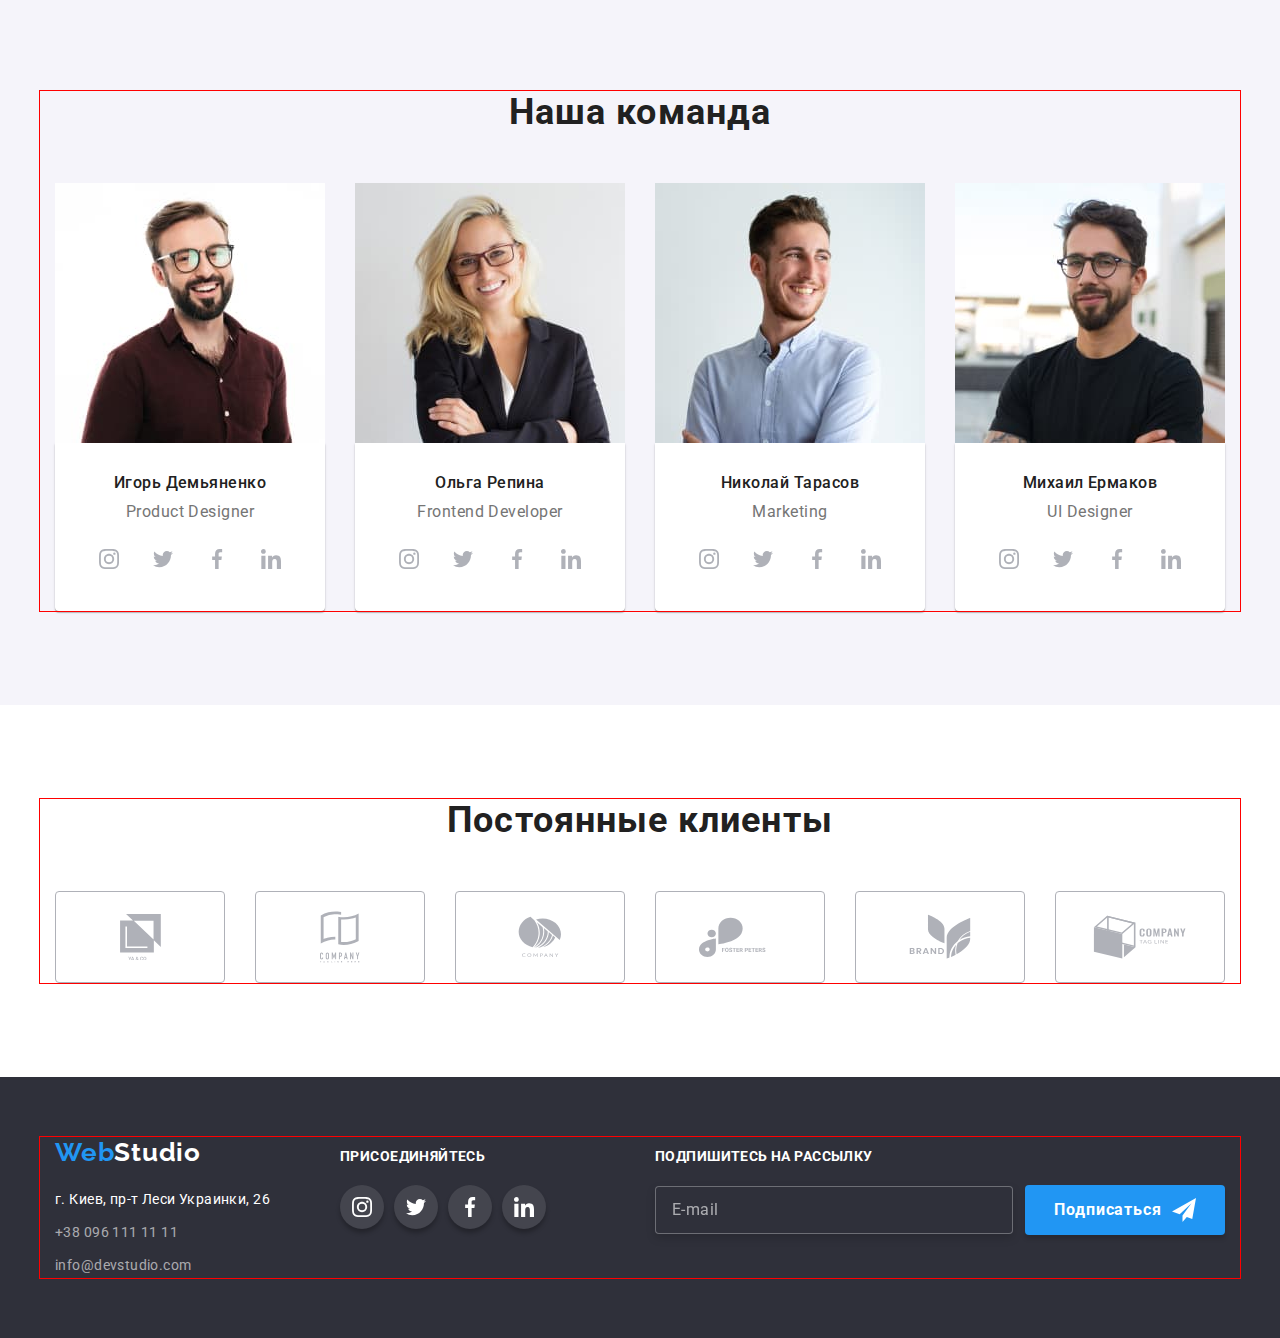
==== commit 1cffba75: "logo changed" ====
--- a/index.html
+++ b/index.html
@@ -20,9 +20,7 @@
 		<header class="header__border">
 			<div class="header--flex conteiner">
 				<a href="index.html" lang="en" class="logo logo--position-top">
-					<span class="logo--blue">Web</span>
-					Studio
-				</a>
+					<span class="logo--blue">Web</span>Studio</a>
 
 				<button type="button" class="mobile__button" data-menu-button aria-expanded="false">
 					<svg width="24" height="16" aria-label="Переключатель меню">
